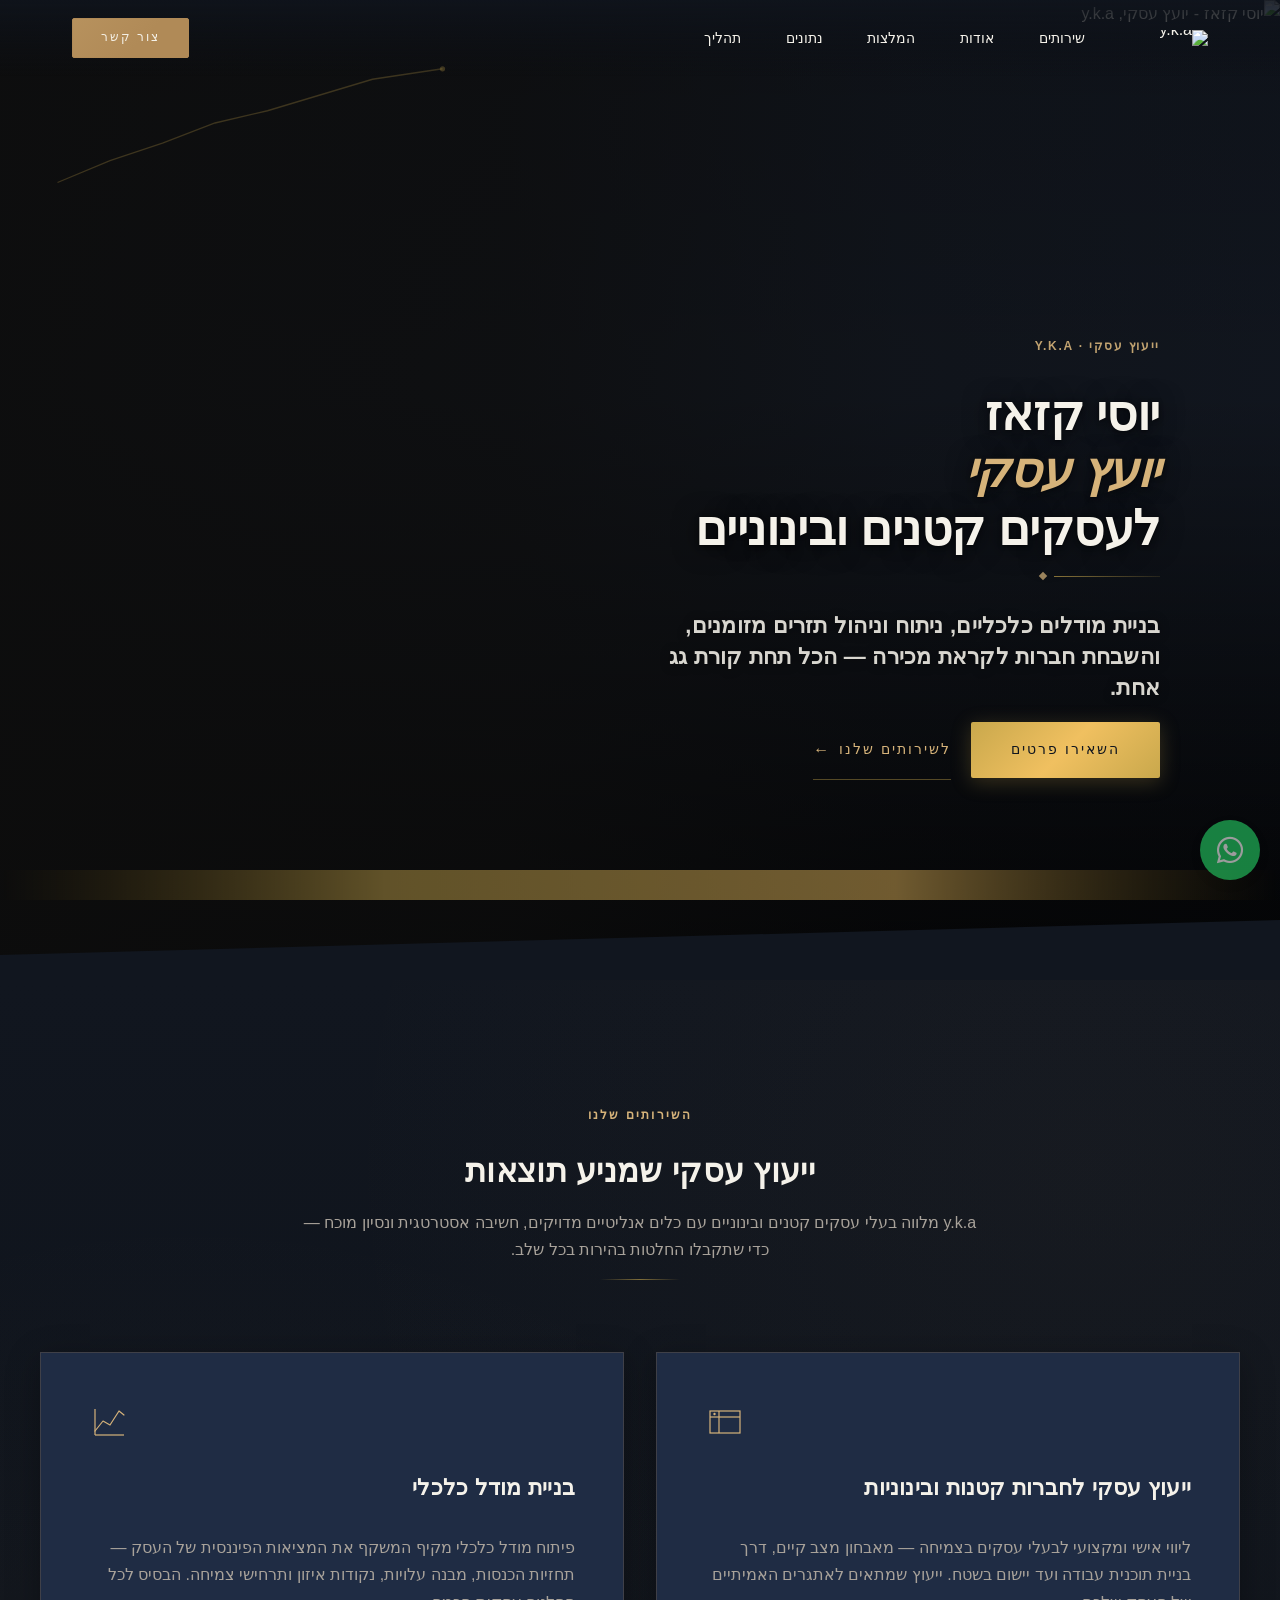
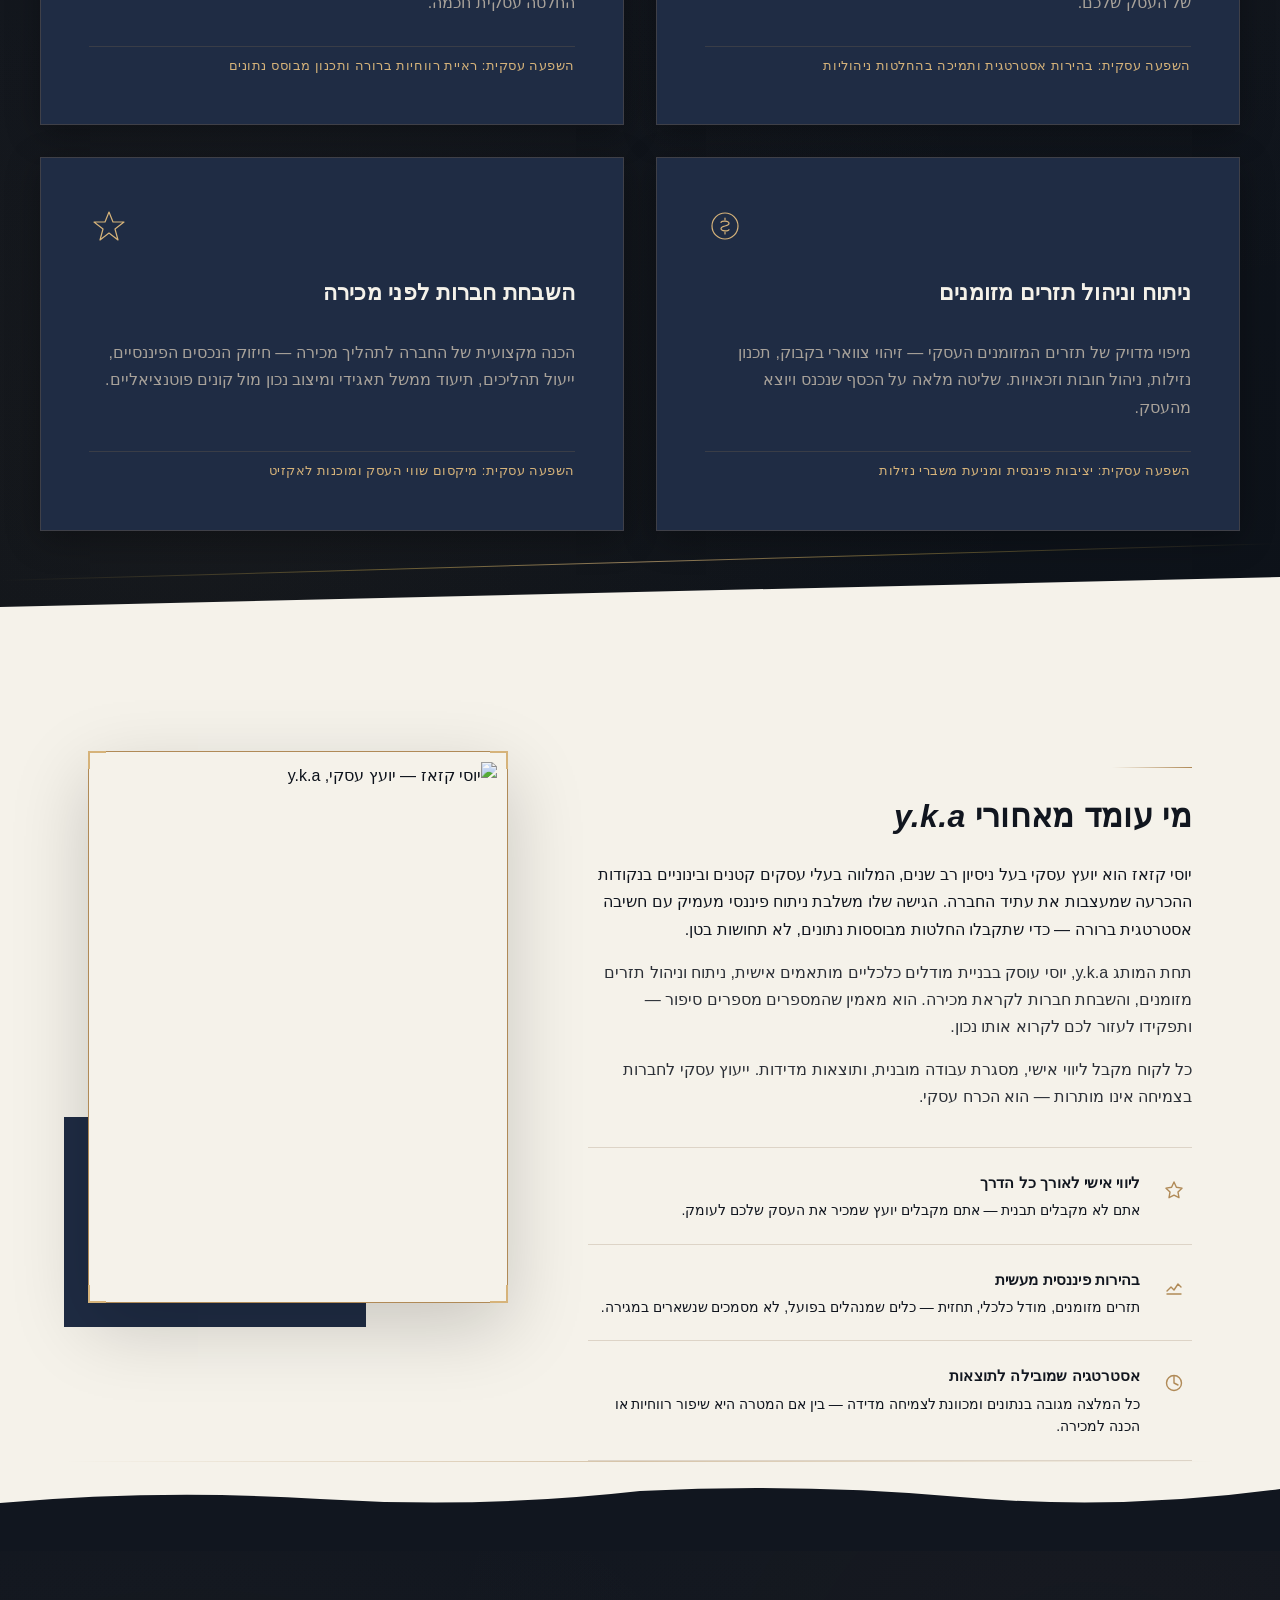
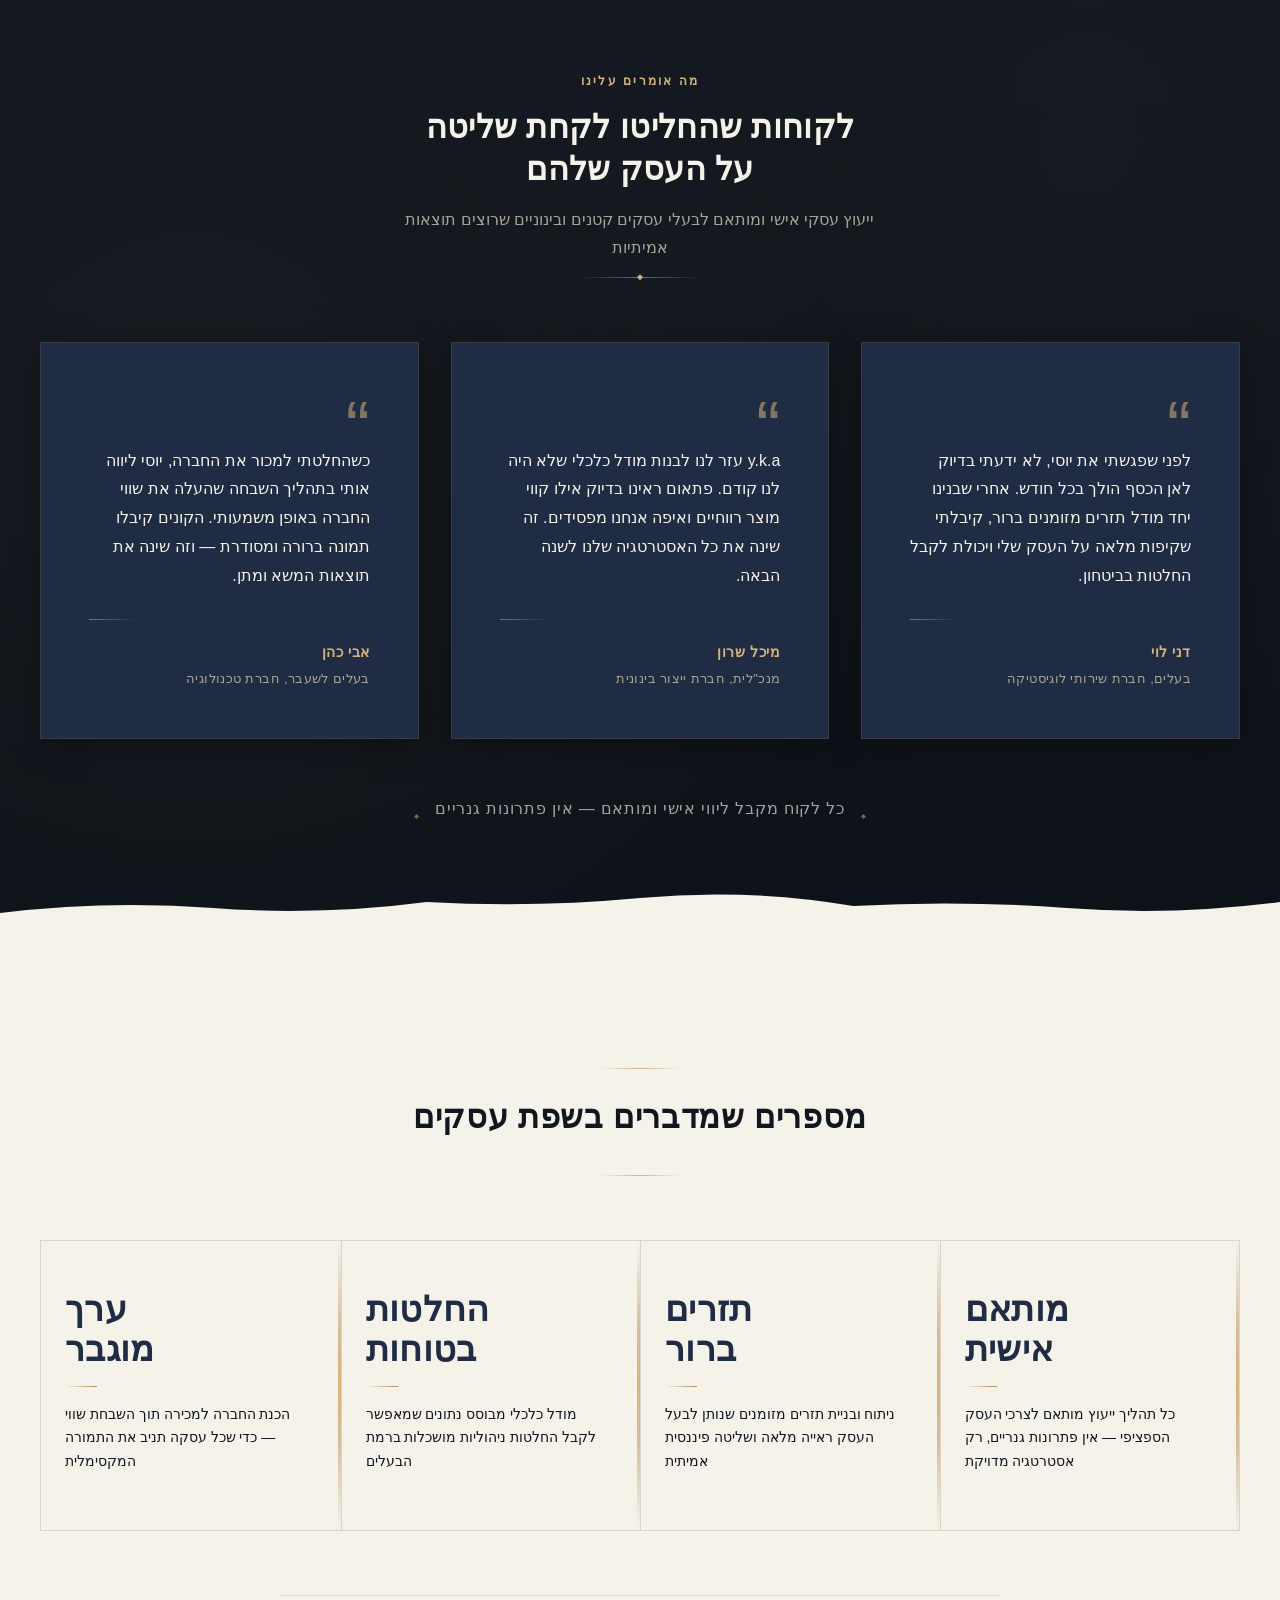
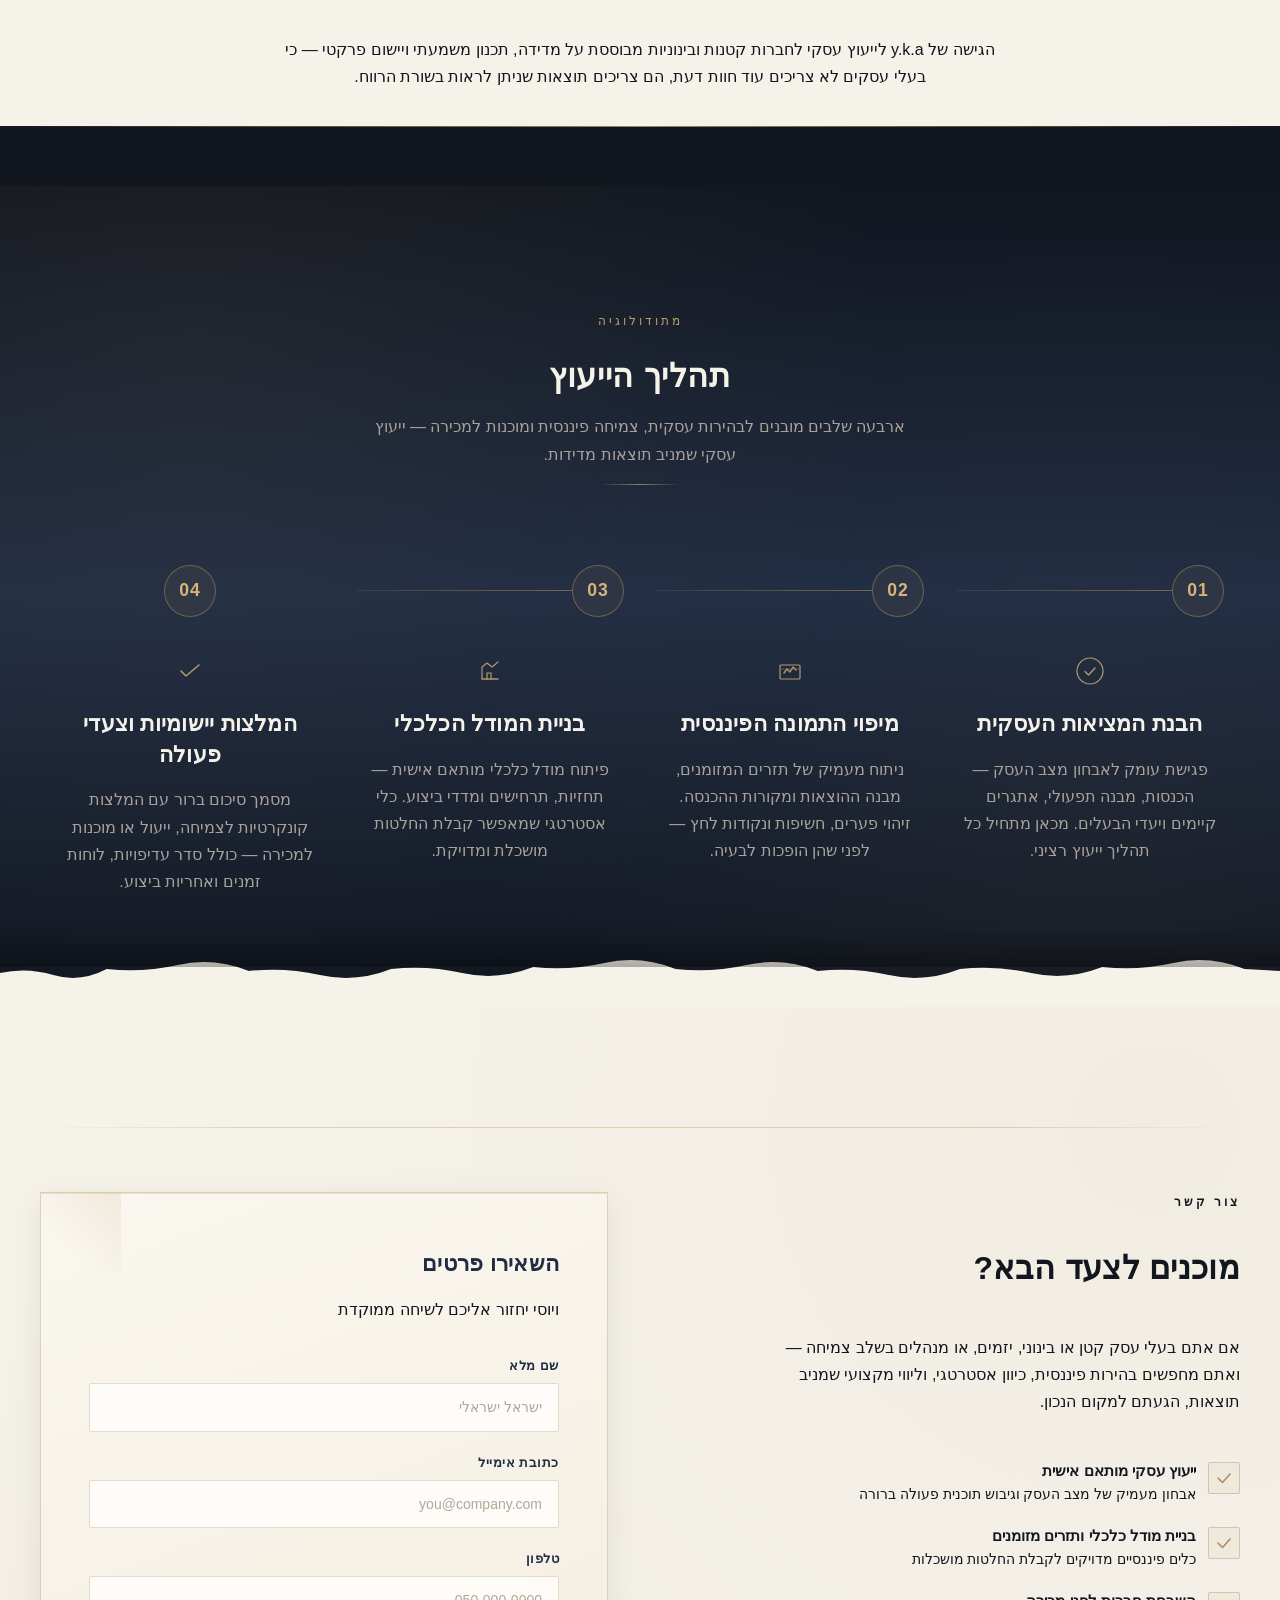
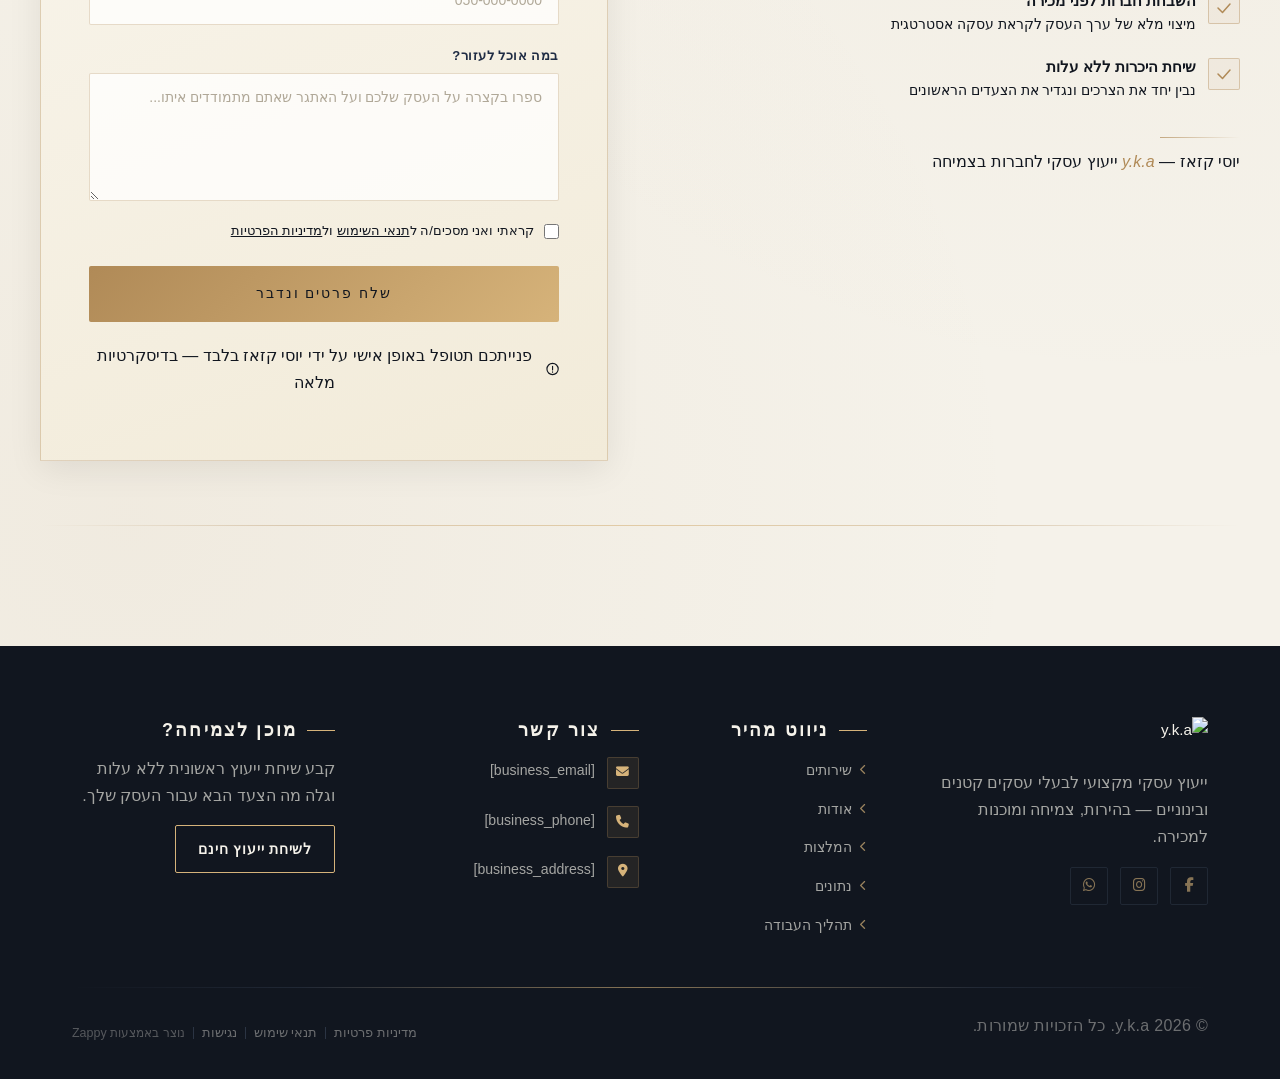
==== public/index.html @ fb137218 "Background sync: Progressive GitHub Sync" ====
<!doctype html><html dir="rtl" lang="he"><head><meta charset="UTF-8"><meta content="width=device-width,initial-scale=1" name="viewport"><meta content="index, follow" name="robots"><title>y.k.a — y.k.a</title><meta content="Yossi Kazaz is an experienced business consultant operating under the brand y.k.a, specializing in serving small and medium-sized businesses. His core expertise" name="description"><meta content="y.k.a, ייעוץ עסקי, ייעוץ עסקי לעסקים קטנים ובינוניים, יועץ עסקי לחברות בצמיחה" name="keywords"><link href="/assets/favicon.ico" rel="icon" type="image/x-icon"><link href="/assets/favicon-16x16.png" rel="icon" type="image/png" sizes="16x16"><link href="/assets/favicon-32x32.png" rel="icon" type="image/png" sizes="32x32"><link href="/assets/favicon-48x48.png" rel="icon" type="image/png" sizes="48x48"><link href="/assets/favicon-192x192.png" rel="icon" type="image/png" sizes="192x192"><link href="/assets/favicon-512x512.png" rel="icon" type="image/png" sizes="512x512"><link href="/assets/apple-touch-icon.png" rel="apple-touch-icon"><script>!function(){"use strict";var t="34b3c376-20d6-4aac-999a-56f126b0f53a",e="https://api.zappy5.com/api/analytics/track",a=18e5,n=2592e6,o=!0,i=!0,r=!0;var s=function(){var e="zappy_visitor_"+t,a=null;try{if(a=localStorage.getItem(e)){var o=JSON.parse(a),i=Date.now();if(i-o.created<n)return o.lastSeen=i,localStorage.setItem(e,JSON.stringify(o)),o.id}}catch(t){console.warn("Zappy Analytics: LocalStorage not available")}var r="zv_"+Date.now()+"_"+Math.random().toString(36).substr(2,9);try{localStorage.setItem(e,JSON.stringify({id:r,created:Date.now(),lastSeen:Date.now()}))}catch(t){}return r}(),c=function(){var e="zappy_session_"+t,n=null;try{if(n=sessionStorage.getItem(e)){var o=JSON.parse(n),i=Date.now();if(i-o.timestamp<a)return o.timestamp=i,sessionStorage.setItem(e,JSON.stringify(o)),o.id}}catch(t){console.warn("Zappy Analytics: SessionStorage not available")}var r="zs_"+Date.now()+"_"+Math.random().toString(36).substr(2,9);try{sessionStorage.setItem(e,JSON.stringify({id:r,timestamp:Date.now()}))}catch(t){}return r}();function l(a,n){n=n||{};var o={website_id:t,event_type:a,page_path:window.location.pathname,referrer:document.referrer||"direct",visitor_id:s,session_id:c,metadata:n};if(navigator.sendBeacon){var i=new Blob([JSON.stringify(o)],{type:"application/json"});navigator.sendBeacon(e,i)}else fetch(e,{method:"POST",headers:{"Content-Type":"application/json"},body:JSON.stringify(o),keepalive:!0}).catch(function(t){console.warn("Zappy Analytics: Failed to track event",t)})}o&&l("pageview",{title:document.title,url:window.location.href}),i&&document.addEventListener("click",function(t){var e=t.target;if("BUTTON"===e.tagName||e.closest("button")){var a="BUTTON"===e.tagName?e:e.closest("button");l("click",{element:"button",text:a.textContent.trim().substring(0,100),id:a.id||null,class:a.className||null})}else if("A"===e.tagName||e.closest("a")){var n="A"===e.tagName?e:e.closest("a");l("navigation",{element:"link",text:n.textContent.trim().substring(0,100),href:n.href,external:n.hostname!==window.location.hostname})}},!0),r&&document.addEventListener("submit",function(t){var e=t.target;l("form_submit",{form_id:e.id||null,form_name:e.name||null,form_action:e.action||null,form_method:e.method||"GET"})},!0);var d=Date.now();window.addEventListener("beforeunload",function(){l("page_unload",{time_on_page:Math.floor((Date.now()-d)/1e3),page_path:window.location.pathname})}),window.zappyAnalytics={track:l,getVisitorId:function(){return s},getSessionId:function(){return c}}}()</script><meta content="y.k.a — y.k.a" property="og:title"><meta content="Yossi Kazaz is an experienced business consultant operating under the brand y.k.a, specializing in serving small and medium-sized businesses. His core expertise" property="og:description"><meta content="summary_large_image" name="twitter:card"><meta content="y.k.a — y.k.a" name="twitter:title"><meta content="Yossi Kazaz is an experienced business consultant operating under the brand y.k.a, specializing in serving small and medium-sized businesses. His core expertise" name="twitter:description"><meta content="website" property="og:type"><meta content="he_IL" property="og:locale"><link href="https://cdnjs.cloudflare.com/ajax/libs/font-awesome/6.4.0/css/all.min.css" rel="stylesheet"><link href="/assets/favicon.ico" rel="icon" type="image/x-icon"><link href="/assets/favicon-16x16.png" rel="icon" type="image/png" sizes="16x16"><link href="/assets/favicon-32x32.png" rel="icon" type="image/png" sizes="32x32"><link href="/assets/favicon-48x48.png" rel="icon" type="image/png" sizes="48x48"><link href="/assets/favicon-192x192.png" rel="icon" type="image/png" sizes="192x192"><link href="/assets/favicon-512x512.png" rel="icon" type="image/png" sizes="512x512"><link href="/assets/apple-touch-icon.png" rel="apple-touch-icon"><link href="https://cdn.jsdelivr.net/npm/vanilla-cookieconsent@3/dist/cookieconsent.css" rel="stylesheet"><script src="https://cdn.jsdelivr.net/npm/vanilla-cookieconsent@3/dist/cookieconsent.umd.js"></script><script src="https://cdn.jsdelivr.net/gh/mickidum/acc_toolbar/acctoolbar/acctoolbar.min.js"></script><link href="/styles.css" rel="stylesheet"><style id="zappy-dropdown-submenu-styles">#navMenu li:has(.sub-menu),.nav-menu li:has(.sub-menu),.navbar li:has(.sub-menu),nav li:has(.sub-menu){position:relative}#navMenu .sub-menu,.nav-menu .sub-menu,.navbar .sub-menu,nav .sub-menu{display:block!important;position:absolute!important;top:100%;left:0;min-width:220px;background:#fff;border-radius:8px;box-shadow:0 8px 25px rgba(0,0,0,.15);padding:8px 0;opacity:0;visibility:hidden;transform:translateY(10px);transition:all .3s ease;z-index:1000;list-style:none;pointer-events:none}#navMenu li:hover>.sub-menu,.nav-menu li:hover>.sub-menu,.navbar li:hover>.sub-menu,nav li:hover>.sub-menu{opacity:1!important;visibility:visible!important;transform:translateY(0)!important;pointer-events:auto!important}.sub-menu li{list-style:none;margin:0;padding:0}.sub-menu a{display:block!important;padding:10px 16px!important;color:var(--text-dark,#333)!important;font-weight:500;text-decoration:none;white-space:nowrap;transition:background-color .2s}.sub-menu .zappy-nav-child>a{padding-left:28px!important;font-size:.9em!important;opacity:.85!important}[dir=rtl] .sub-menu .zappy-nav-child>a,html[lang=ar] .sub-menu .zappy-nav-child>a,html[lang=he] .sub-menu .zappy-nav-child>a{padding-left:10px!important;padding-right:28px!important}.sub-menu .zappy-nav-parent>a{font-weight:600!important}.sub-menu a:hover{background-color:#f5f5f5}[dir=rtl] .nav-menu .sub-menu,[dir=rtl] .navbar .sub-menu,[dir=rtl] nav .sub-menu,html[lang=ar] .nav-menu .sub-menu,html[lang=ar] .navbar .sub-menu,html[lang=ar] nav .sub-menu,html[lang=he] .nav-menu .sub-menu,html[lang=he] .navbar .sub-menu,html[lang=he] nav .sub-menu{left:auto!important;right:0!important}.sub-menu:empty,.sub-menu:not(:has(li)):not(:has(> a)),.sub-menu:not(:has(li:not(.zappy-hidden-menu-item))):not(:has(> a)){display:none!important;opacity:0!important;visibility:hidden!important;pointer-events:none!important}li:has(.menu-group-title):hover>.sub-menu{opacity:1!important;visibility:visible!important;transform:translateY(0)!important;pointer-events:auto!important}#navMenu>li>.menu-group-title,.nav-menu>li>.menu-group-title{display:inline-block;padding:.5rem 1rem;cursor:default;user-select:none}@media (max-width:768px){#navMenu .sub-menu,.nav-menu .sub-menu,.navbar .sub-menu,nav .sub-menu{position:static!important;transform:none!important;box-shadow:none!important;background:0 0!important;max-height:0;overflow:hidden;opacity:0;visibility:hidden;transition:max-height .3s ease,opacity .3s ease;padding:0!important;border-radius:0!important}#navMenu .sub-menu.mobile-expanded,.nav-menu .sub-menu.mobile-expanded,.navbar .sub-menu.mobile-expanded{max-height:none!important;overflow-y:visible!important;opacity:1!important;visibility:visible!important;padding:8px 0 8px 16px!important}[dir=rtl] .sub-menu.mobile-expanded,html[lang=he] .sub-menu.mobile-expanded{padding:8px 16px 8px 0!important}#navMenu li:hover>.sub-menu,.nav-menu li:hover>.sub-menu,.navbar li:hover>.sub-menu,nav li:hover>.sub-menu{opacity:0;visibility:hidden;pointer-events:none}#navMenu li>.sub-menu.mobile-expanded,.nav-menu li>.sub-menu.mobile-expanded,.navbar li>.sub-menu.mobile-expanded,nav li>.sub-menu.mobile-expanded{opacity:1!important;visibility:visible!important;pointer-events:auto!important}#navMenu li:has(.sub-menu),.nav-menu li:has(.sub-menu),.navbar li:has(.sub-menu),nav li:has(.sub-menu){display:flex!important;flex-wrap:wrap!important;align-items:center!important;position:relative!important;min-height:44px!important}#navMenu li:has(.sub-menu)>a,.nav-menu li:has(.sub-menu)>a,.navbar li:has(.sub-menu)>a,nav li:has(.sub-menu)>a{flex:1!important;min-width:0!important}#navMenu li:has(.sub-menu)>.menu-group-title,.nav-menu li:has(.sub-menu)>.menu-group-title,.navbar li:has(.sub-menu)>.menu-group-title,nav li:has(.sub-menu)>.menu-group-title{flex:1!important;min-width:0!important;padding:0!important;line-height:inherit!important}#navMenu li:has(.sub-menu)>.sub-menu,.nav-menu li:has(.sub-menu)>.sub-menu,.navbar li:has(.sub-menu)>.sub-menu,nav li:has(.sub-menu)>.sub-menu{flex-basis:100%!important;width:100%!important}#navMenu li:has(.sub-menu)>a [class*=arrow],#navMenu li:has(.sub-menu)>a [class*=chevron],.nav-menu li:has(.sub-menu)>a .fa-angle-down,.nav-menu li:has(.sub-menu)>a .fa-chevron-down,.nav-menu li:has(.sub-menu)>a [class*=arrow],.nav-menu li:has(.sub-menu)>a [class*=chevron],nav li:has(.sub-menu)>a [class*=arrow],nav li:has(.sub-menu)>a [class*=chevron]{display:none!important;visibility:hidden!important}.mobile-submenu-toggle{display:flex!important;align-items:center!important;justify-content:center!important;width:44px!important;height:auto!important;background:0 0!important;border:none!important;cursor:pointer!important;color:var(--text-dark)!important;position:static!important;flex-shrink:0!important;align-self:stretch!important;z-index:2!important;padding:0!important;margin:0!important}.mobile-submenu-toggle::after{content:''!important;width:0!important;height:0!important;border-left:6px solid transparent!important;border-right:6px solid transparent!important;border-top:7px solid currentColor!important;transition:transform .3s ease!important}.mobile-submenu-toggle.expanded::after{transform:rotate(180deg)!important}.sub-menu a{padding:10px 0!important;display:block!important;color:var(--text-dark)!important;white-space:normal!important}.sub-menu .zappy-nav-child>a{padding-left:28px!important;font-size:.9em!important;opacity:.85!important}[dir=rtl] .sub-menu .zappy-nav-child>a,html[lang=ar] .sub-menu .zappy-nav-child>a,html[lang=he] .sub-menu .zappy-nav-child>a{padding-left:0!important;padding-right:28px!important}.sub-menu .zappy-nav-parent>a{font-weight:600!important}#navMenu.active,.nav-menu.active{max-width:100vw!important;overflow-x:hidden!important;box-sizing:border-box!important}.navbar .sub-menu li a,.zappy-products-dropdown .sub-menu a,nav.navbar .sub-menu li a{color:var(--text-dark)!important}}@media (min-width:769px){.mobile-submenu-toggle{display:none!important}}</style><style id="zappy-widget-visibility">html[dir=rtl] .whatsapp-float{right:20px!important;left:auto!important}html:not([dir]) .whatsapp-float,html[dir=ltr] .whatsapp-float{left:20px!important;right:auto!important}html[dir=rtl] #mic-access-tool-general-button,html[dir=rtl] #mic-init-access-tool #mic-access-tool-general-button,html[dir=rtl] #mic-init-access-tool .mic-access-tool-general-button,html[dir=rtl] ._access-icon,html[dir=rtl] .mic-access-tool-general-button{left:20px!important;right:auto!important}html:not([dir]) #mic-access-tool-general-button,html:not([dir]) #mic-init-access-tool #mic-access-tool-general-button,html:not([dir]) #mic-init-access-tool .mic-access-tool-general-button,html:not([dir]) ._access-icon,html:not([dir]) .mic-access-tool-general-button,html[dir=ltr] #mic-access-tool-general-button,html[dir=ltr] #mic-init-access-tool #mic-access-tool-general-button,html[dir=ltr] #mic-init-access-tool .mic-access-tool-general-button,html[dir=ltr] ._access-icon,html[dir=ltr] .mic-access-tool-general-button{right:20px!important;left:auto!important}@media (max-width:768px){.whatsapp-float{display:flex!important}}@media (min-width:769px){.whatsapp-float{display:flex!important}}@media (max-width:768px){#mic-access-tool-general-button,#mic-init-access-tool #mic-access-tool-general-button,#mic-init-access-tool .mic-access-tool-general-button,._access-icon,.mic-access-tool-general-button{display:flex!important;visibility:visible!important;opacity:1!important;pointer-events:auto!important}#mic-access-tool-box,#mic-init-access-tool #mic-access-tool-box,._access-menu,.mic-access-tool-box,div[id*=mic-access-tool-box]{visibility:hidden;opacity:0;pointer-events:auto!important}}@media (min-width:769px){#mic-access-tool-general-button,#mic-init-access-tool #mic-access-tool-general-button,#mic-init-access-tool .mic-access-tool-general-button,._access-icon,.mic-access-tool-general-button{display:flex!important;visibility:visible!important;opacity:1!important;pointer-events:auto!important}#mic-access-tool-box,#mic-init-access-tool #mic-access-tool-box,._access-menu,.mic-access-tool-box,div[id*=mic-access-tool-box]{visibility:hidden;opacity:0;pointer-events:auto!important}}</style></head><body><nav class="navbar" dir="rtl"><button class="mobile-toggle" aria-label="Menu" id="mobileToggle"><svg viewBox="0 0 24 24" fill="none" height="24" width="24" class="hamburger-icon"><path d="M3 12h18M3 6h18M3 18h18" stroke="currentColor" stroke-width="2" stroke-linecap="round"></path></svg> <svg viewBox="0 0 24 24" fill="none" height="24" width="24" class="close-icon" style="display:none"><path d="M18 6L6 18M6 6l12 12" stroke="currentColor" stroke-width="2" stroke-linecap="round"></path></svg></button> <button class="phone-header-btn" aria-label="Call" data-phone=""><svg viewBox="0 0 24 24" fill="currentColor" height="20" width="20"><path d="M22 16.92v3a2 2 0 0 1-2.18 2 19.79 19.79 0 0 1-8.63-3.07 19.5 19.5 0 0 1-6-6 19.79 19.79 0 0 1-3.07-8.67A2 2 0 0 1 4.11 2h3a2 2 0 0 1 2 1.72 12.84 12.84 0 0 0 .7 2.81 2 2 0 0 1-.45 2.11L8.09 9.91a16 16 0 0 0 6 6l1.27-1.27a2 2 0 0 1 2.11-.45 12.84 12.84 0 0 0 2.81.7A2 2 0 0 1 22 16.92z"></path></svg></button><div class="nav-container"><div class="nav-right-group"><div class="nav-brand"><a href="/" class="logo-link"><img alt="y.k.a" src="/assets/y-k-a-logo.webp" class="logo"></a></div><ul class="nav-menu" id="navMenu"><li><a href="#services">שירותים</a></li><li><a href="#about">אודות</a></li><li><a href="#testimonials">המלצות</a></li><li><a href="#stats">נתונים</a></li><li><a href="#process">תהליך</a></li></ul></div><div class="nav-cta-container"><a href="#contact" class="nav-cta-btn">צור קשר</a></div></div></nav><script>window.addEventListener("load",function(){const e=document.querySelector(".navbar, nav, header");if(!e)return void console.log("[Navbar] Navbar element not found");let t=document.getElementById("mobileToggle")||document.querySelector(".mobile-toggle")||document.querySelector(".hamburger")||document.querySelector(".hamburger-menu")||document.querySelector(".menu-toggle")||document.querySelector(".burger-menu")||document.querySelector('[aria-label="Menu"]')||document.querySelector('[aria-label="תפריט"]');const o=document.querySelector(".phone-header-btn"),n=window.getComputedStyle(e);let r=n.backgroundColor;if(console.log("[Navbar] Initial navbar background:",r),"transparent"===r||"rgba(0, 0, 0, 0)"===r||r.startsWith("rgba")&&r.includes(", 0)")){const e=n.backgroundImage;if(e&&"none"!==e)console.log("[Navbar] Navbar has background image/gradient, using dark text"),r="rgb(240, 240, 240)";else{const e=window.getComputedStyle(document.body).backgroundColor;console.log("[Navbar] Navbar transparent, using body background:",e),r=e}}const i=r.match(/\d+/g);if(i&&i.length>=3){const e=(.299*parseInt(i[0])+.587*parseInt(i[1])+.114*parseInt(i[2]))/255;console.log("[Navbar] Mobile button colors preserved from Claude CSS (luminance:",e.toFixed(2)+")");const n=document.createElement("style");n.id="zappy-mobile-nav-fix";document.documentElement.lang;document.documentElement.dir,n.textContent='\n        /* Hide mobile buttons on desktop, show only on mobile */\n        @media (min-width: 769px) {\n          .mobile-toggle,\n          .phone-header-btn {\n            display: none !important;\n          }\n        }\n        \n        /* Show and position mobile buttons correctly on mobile */\n        @media (max-width: 768px) {\n          .mobile-toggle,\n          .phone-header-btn {\n            position: absolute !important;\n            top: 50% !important;\n            transform: translateY(-50%) !important;\n            z-index: 1001 !important;\n            display: flex !important;\n            align-items: center !important;\n            justify-content: center !important;\n            width: 36px !important;\n            height: 36px !important;\n            border-radius: 50% !important;\n            border: none !important;\n            cursor: pointer !important;\n            padding: 6px !important;\n            background: none !important;\n            color: var(--nav-text, var(--text-dark)) !important;\n          }\n          \n          /* LTR positioning (default): hamburger LEFT, phone RIGHT */\n          html:not([dir="rtl"]):not([lang="he"]):not([lang="ar"]) .mobile-toggle,\n          html[dir="ltr"] .mobile-toggle {\n            left: 12px !important;\n            right: auto !important;\n          }\n          html:not([dir="rtl"]):not([lang="he"]):not([lang="ar"]) .phone-header-btn,\n          html[dir="ltr"] .phone-header-btn {\n            right: 12px !important;\n            left: auto !important;\n          }\n          \n          /* RTL positioning: hamburger RIGHT, phone LEFT */\n          html[dir="rtl"] .mobile-toggle,\n          html[lang="he"] .mobile-toggle,\n          html[lang="ar"] .mobile-toggle {\n            right: 12px !important;\n            left: auto !important;\n          }\n          html[dir="rtl"] .phone-header-btn,\n          html[lang="he"] .phone-header-btn,\n          html[lang="ar"] .phone-header-btn {\n            left: 12px !important;\n            right: auto !important;\n          }\n          \n          /* CRITICAL: Ensure nav-container has min-height on mobile */\n          /* All children are positioned absolutely/fixed on mobile, so height:auto collapses to 0 */\n          .nav-container {\n            min-height: 70px !important;\n            position: relative !important;\n          }\n          \n          /* Ensure SVG icons are properly sized and inherit color */\n          .mobile-toggle svg,\n          .phone-header-btn svg {\n            width: 24px !important;\n            height: 24px !important;\n            /* Don\'t force display - let JavaScript control hamburger/close toggle */\n          }\n          \n          /* Reset nav-cta-container on mobile - remove desktop box-shadow/padding */\n          /* that creates a visible ghost box when CTA button is hidden */\n          .nav-cta-container {\n            box-shadow: none !important;\n            padding: 0 !important;\n          }\n          \n          /* Hide nav-cta-container entirely on mobile when there\'s no lang-switcher */\n          /* (only the CTA button is inside, and it\'s hidden on mobile) */\n          .nav-cta-container:not(:has(.lang-switcher)) {\n            display: none !important;\n          }\n          \n          /* CRITICAL: Prevent hero image fade gradient from bleeding over headline text */\n          /* The .image-fade-gradient has bottom: -30px (extends below parent) */\n          /* On mobile stacked layout, this overlaps the h1 text below the image */\n          .hero-image-column {\n            overflow: hidden !important;\n          }\n          .image-fade-gradient {\n            bottom: 0 !important;\n          }\n          \n          /* Hide desktop language switcher on mobile - hamburger menu handles it */\n          /* High specificity to override stored CSS */\n          .lang-switcher,\n          .nav-cta-container .lang-switcher,\n          .nav-container .lang-switcher,\n          .navbar .lang-switcher,\n          .navbar .nav-cta-container .lang-switcher {\n            display: none !important;\n          }\n        }\n      ';const r=document.getElementById("zappy-mobile-nav-fix");r&&r.remove(),document.head.appendChild(n),console.log("[Navbar] Critical CSS injected for mobile nav positioning");const a=window.innerWidth<=768;if(t){const e=t.querySelector(".hamburger-icon"),o=t.querySelector(".close-icon");e&&(e.style.setProperty("width","24px","important"),e.style.setProperty("height","24px","important"),e.style.setProperty("display","block","important")),o&&(o.style.setProperty("width","24px","important"),o.style.setProperty("height","24px","important"),o.style.setProperty("display","none","important")),a?(t.style.setProperty("position","absolute","important"),t.style.setProperty("top","50%","important"),t.style.setProperty("transform","translateY(-50%)","important"),t.style.setProperty("z-index","1001","important"),t.style.removeProperty("left"),t.style.removeProperty("right"),console.log("[Navbar] Mobile toggle positioning applied (mobile viewport)")):(t.style.removeProperty("position"),t.style.removeProperty("top"),t.style.removeProperty("transform"),t.style.removeProperty("z-index"),t.style.removeProperty("left"),t.style.removeProperty("right"),console.log("[Navbar] Desktop viewport - cleared mobile toggle inline positioning"))}if(o){const e=o.querySelector("svg");e&&(e.style.width="24px",e.style.height="24px",e.setAttribute("width","24"),e.setAttribute("height","24")),a?(o.style.setProperty("position","absolute","important"),o.style.setProperty("top","50%","important"),o.style.setProperty("transform","translateY(-50%)","important"),o.style.setProperty("z-index","1001","important"),o.style.removeProperty("left"),o.style.removeProperty("right"),console.log("[Navbar] Phone button positioning applied (mobile viewport)")):(o.style.removeProperty("position"),o.style.removeProperty("top"),o.style.removeProperty("transform"),o.style.removeProperty("z-index"),o.style.removeProperty("left"),o.style.removeProperty("right"),console.log("[Navbar] Desktop viewport - cleared phone button inline positioning"))}}else console.log("[Navbar] Could not parse background color:",r);t=document.getElementById("mobileToggle")||document.querySelector(".mobile-toggle")||document.querySelector(".hamburger")||document.querySelector(".hamburger-menu")||document.querySelector(".menu-toggle")||document.querySelector(".burger-menu")||document.querySelector('[aria-label="Menu"]')||document.querySelector('[aria-label="תפריט"]');const a=document.getElementById("navMenu")||document.querySelector(".nav-menu")||document.querySelector(".nav-links")||document.querySelector("nav ul:not(.submenu)");if(!t||!a)return void console.log("[Navbar] Mobile toggle or menu not found:",{toggle:!!t,menu:!!a});a.id||(a.id="navMenu"),console.log("[Navbar] Initializing mobile menu...");const l=t.cloneNode(!0);t.parentNode.replaceChild(l,t),l.addEventListener("click",function(e){e.preventDefault(),e.stopPropagation();const t=this.querySelector(".hamburger-icon"),o=this.querySelector(".close-icon");a.classList.contains("active")?(a.classList.remove("active"),t&&t.style.setProperty("display","block","important"),o&&o.style.setProperty("display","none","important"),document.body.style.overflow="",console.log("[Navbar] Menu closed")):(a.classList.add("active"),t&&t.style.setProperty("display","none","important"),o&&o.style.setProperty("display","block","important"),document.body.style.overflow="hidden",console.log("[Navbar] Menu opened"))}),a.querySelectorAll("a").forEach(function(e){e.addEventListener("click",function(){if("#"===this.getAttribute("href"))return;const e=l.querySelector(".hamburger-icon"),t=l.querySelector(".close-icon");a.classList.remove("active"),e&&e.style.setProperty("display","block","important"),t&&t.style.setProperty("display","none","important"),document.body.style.overflow="",console.log("[Navbar] Menu closed (link clicked)")})});var s=a.querySelectorAll(".dropdown-toggle");s.forEach(function(e){e.addEventListener("click",function(e){e.preventDefault(),e.stopPropagation();var t=this.closest(".nav-dropdown");t&&(t.parentNode.querySelectorAll(".nav-dropdown.open").forEach(function(e){e!==t&&e.classList.remove("open")}),t.classList.toggle("open"),console.log("[Navbar] Dropdown toggled:",t.classList.contains("open")?"open":"closed"))})}),document.addEventListener("click",function(e){e.target.closest(".nav-dropdown")||document.querySelectorAll(".nav-dropdown.open").forEach(function(e){e.classList.remove("open")})}),console.log("[Navbar] Dropdown handlers initialized for "+s.length+" dropdowns"),o&&o.addEventListener("click",function(){const e=document.querySelectorAll('a[href^="tel:"]'),t=e.length>0?e[0].getAttribute("href").replace("tel:",""):"[business_phone]";window.location.href="tel:"+t,console.log("[Navbar] Phone button clicked")}),console.log("[Navbar] Mobile menu initialized successfully")})</script><main><section class="index-hero-section" data-layout-spec="בית-hero" dir="rtl" data-hero-type="fullscreen-scrim"><div class="index-hero-bg"><img alt="יוסי קזאז - יועץ עסקי, y.k.a" src="/assets/site-index-hero-image-1.webp" data-context="Professional studio portrait of Yossi Kazaz, an Israeli business consultant in his 40s-50s, wearing a dark navy or charcoal suit, confident and authoritative expression, low-key cinematic lighting against a near-black backdrop, positioned slightly toward the left side of frame leaving right side for text overlay, editorial financial advisory mood, sharp details, dramatic shadows, quiet luxury atmosphere" data-placeholder="index-hero-image-1" height="800" width="1200" data-hero-bg="true"></div><div class="index-hero-scrim" aria-hidden="true"></div><svg viewBox="0 0 480 160" xmlns="http://www.w3.org/2000/svg" fill="none" aria-hidden="true" data-no-icon-edit="true" class="index-hero-deco-chart" preserveAspectRatio="none"><polyline points="20,140 80,115 140,95 200,72 260,58 320,40 380,22 460,10" stroke="#C9A84C" stroke-width="1.5" fill="none" opacity="0.25"></polyline><circle cx="460" cy="10" r="3" fill="#C9A84C" opacity="0.3"></circle></svg><div class="index-hero-container"><div class="index-hero-content"><span class="index-hero-eyebrow">ייעוץ עסקי · y.k.a</span><h1 class="index-hero-h1">יוסי קזאז<br><span class="index-hero-h1-accent">יועץ עסקי</span><br>לעסקים קטנים ובינוניים</h1><div class="index-hero-rule" aria-hidden="true"><div class="index-hero-rule-line"></div><div class="index-hero-rule-diamond"></div></div><h3 class="index-hero-subtitle">בניית מודלים כלכליים, ניתוח וניהול תזרים מזומנים,<br class="index-hero-br">והשבחת חברות לקראת מכירה — הכל תחת קורת גג אחת.</h3><div class="index-hero-ctas"><a href="#contact" class="index-hero-btn-primary">השאירו פרטים</a> <a href="#services" class="index-hero-btn-secondary">לשירותים שלנו <span class="index-hero-arrow">←</span></a></div></div></div><div class="index-hero-divider-wrapper" aria-hidden="true"><svg viewBox="0 0 1200 80" xmlns="http://www.w3.org/2000/svg" aria-hidden="true" data-no-icon-edit="true" preserveAspectRatio="none"><path d="M0,80 L0,55 L1200,20 L1200,80 Z" fill="#11161F"></path></svg> <svg viewBox="0 0 1200 4" xmlns="http://www.w3.org/2000/svg" aria-hidden="true" data-no-icon-edit="true" preserveAspectRatio="none" class="index-hero-gold-edge"><line stroke="url(#goldLine)" stroke-width="1.5" x1="0" x2="1200" y1="2" y2="2" opacity="0.45"></line><defs><linearGradient id="goldLine" x1="0" x2="1200" y1="0" y2="0" gradientUnits="userSpaceOnUse"><stop offset="0%" stop-color="#8B6914" stop-opacity="0"></stop><stop offset="30%" stop-color="#C9A84C" stop-opacity="1"></stop><stop offset="70%" stop-color="#F0C060" stop-opacity="1"></stop><stop offset="100%" stop-color="#8B6914" stop-opacity="0"></stop></linearGradient></defs></svg></div></section><section class="index-services-section" data-layout-spec="בית-services" dir="rtl" id="services"><div class="index-services-container"><div class="index-services-intro"><span class="index-services-eyebrow">השירותים שלנו</span><h2 class="index-services-heading">ייעוץ עסקי שמניע תוצאות</h2><p class="index-services-subtext">y.k.a מלווה בעלי עסקים קטנים ובינוניים עם כלים אנליטיים מדויקים, חשיבה אסטרטגית ונסיון מוכח — כדי שתקבלו החלטות בהירות בכל שלב.</p><div class="index-services-rule" aria-hidden="true"></div></div><div class="index-services-grid"><article class="index-services-card"><div class="index-services-card-icon" aria-hidden="true"><svg viewBox="0 0 40 40" xmlns="http://www.w3.org/2000/svg" fill="none" height="40" width="40" data-element-type="icon" data-icon-type="svg"><rect height="22" width="30" x="5" y="10" rx="0" stroke="currentColor" stroke-width="1.2"></rect><line stroke="currentColor" stroke-width="1.2" x1="5" x2="35" y1="16" y2="16"></line><line stroke="currentColor" stroke-width="1.2" x1="14" x2="14" y1="10" y2="32"></line><circle cx="9.5" cy="13" r="1.2" fill="currentColor"></circle></svg></div><div class="index-services-card-content"><h3 class="index-services-card-title">ייעוץ עסקי לחברות קטנות ובינוניות</h3><p class="index-services-card-desc">ליווי אישי ומקצועי לבעלי עסקים בצמיחה — מאבחון מצב קיים, דרך בניית תוכנית עבודה ועד יישום בשטח. ייעוץ שמתאים לאתגרים האמיתיים של העסק שלכם.</p><span class="index-services-card-impact">השפעה עסקית: בהירות אסטרטגית ותמיכה בהחלטות ניהוליות</span></div></article><article class="index-services-card"><div class="index-services-card-icon" aria-hidden="true"><svg viewBox="0 0 40 40" xmlns="http://www.w3.org/2000/svg" fill="none" height="40" width="40" data-element-type="icon" data-icon-type="svg"><polyline points="6,30 14,20 21,24 30,10 35,14" stroke="currentColor" stroke-width="1.2" stroke-linecap="round" stroke-linejoin="round"></polyline><line stroke="currentColor" stroke-width="1.2" x1="6" x2="35" y1="34" y2="34"></line><line stroke="currentColor" stroke-width="1.2" x1="6" x2="6" y1="34" y2="8"></line></svg></div><div class="index-services-card-content"><h3 class="index-services-card-title">בניית מודל כלכלי</h3><p class="index-services-card-desc">פיתוח מודל כלכלי מקיף המשקף את המציאות הפיננסית של העסק — תחזיות הכנסות, מבנה עלויות, נקודות איזון ותרחישי צמיחה. הבסיס לכל החלטה עסקית חכמה.</p><span class="index-services-card-impact">השפעה עסקית: ראיית רווחיות ברורה ותכנון מבוסס נתונים</span></div></article><article class="index-services-card"><div class="index-services-card-icon" aria-hidden="true"><svg viewBox="0 0 40 40" xmlns="http://www.w3.org/2000/svg" fill="none" height="40" width="40" data-element-type="icon" data-icon-type="svg"><circle cx="20" cy="20" r="13" stroke="currentColor" stroke-width="1.2"></circle><path d="M20 12 L20 14" stroke="currentColor" stroke-width="1.2" stroke-linecap="round"></path><path d="M20 26 L20 28" stroke="currentColor" stroke-width="1.2" stroke-linecap="round"></path><path d="M16 16.5 C16 14.5 24 14.5 24 17.5 C24 20.5 16 19.5 16 22.5 C16 25.5 24 25.5 24 23.5" stroke="currentColor" stroke-width="1.2" stroke-linecap="round"></path></svg></div><div class="index-services-card-content"><h3 class="index-services-card-title">ניתוח וניהול תזרים מזומנים</h3><p class="index-services-card-desc">מיפוי מדויק של תזרים המזומנים העסקי — זיהוי צווארי בקבוק, תכנון נזילות, ניהול חובות וזכאויות. שליטה מלאה על הכסף שנכנס ויוצא מהעסק.</p><span class="index-services-card-impact">השפעה עסקית: יציבות פיננסית ומניעת משברי נזילות</span></div></article><article class="index-services-card"><div class="index-services-card-icon" aria-hidden="true"><svg viewBox="0 0 40 40" xmlns="http://www.w3.org/2000/svg" fill="none" height="40" width="40" data-element-type="icon" data-icon-type="svg"><polygon fill="none" points="20,6 24,16 35,16 26,23 29,34 20,27 11,34 14,23 5,16 16,16" stroke="currentColor" stroke-linejoin="round" stroke-width="1.2"></polygon></svg></div><div class="index-services-card-content"><h3 class="index-services-card-title">השבחת חברות לפני מכירה</h3><p class="index-services-card-desc">הכנה מקצועית של החברה לתהליך מכירה — חיזוק הנכסים הפיננסיים, ייעול תהליכים, תיעוד ממשל תאגידי ומיצוב נכון מול קונים פוטנציאליים.</p><span class="index-services-card-impact">השפעה עסקית: מיקסום שווי העסק ומוכנות לאקזיט</span></div></article></div></div><div class="index-services-divider-wrapper" aria-hidden="true"><div class="index-services-gold-line" aria-hidden="true"></div><svg viewBox="0 0 1440 72" xmlns="http://www.w3.org/2000/svg" aria-hidden="true" data-no-icon-edit="true" preserveAspectRatio="none"><path d="M0,72 L0,48 L1440,18 L1440,72 Z" fill="var(--bg-light)"></path></svg></div></section><section class="index-about-section" data-layout-spec="בית-about" dir="rtl" id="about"><div class="index-about-container"><div class="index-about-content"><div class="index-about-gold-rule"></div><h2 class="index-about-heading">מי עומד מאחורי <span class="index-about-name-accent">y.k.a</span></h2><p class="index-about-lead">יוסי קזאז הוא יועץ עסקי בעל ניסיון רב שנים, המלווה בעלי עסקים קטנים ובינוניים בנקודות ההכרעה שמעצבות את עתיד החברה. הגישה שלו משלבת ניתוח פיננסי מעמיק עם חשיבה אסטרטגית ברורה — כדי שתקבלו החלטות מבוססות נתונים, לא תחושות בטן.</p><p class="index-about-body">תחת המותג y.k.a, יוסי עוסק בבניית מודלים כלכליים מותאמים אישית, ניתוח וניהול תזרים מזומנים, והשבחת חברות לקראת מכירה. הוא מאמין שהמספרים מספרים סיפור — ותפקידו לעזור לכם לקרוא אותו נכון.</p><p class="index-about-body">כל לקוח מקבל ליווי אישי, מסגרת עבודה מובנית, ותוצאות מדידות. ייעוץ עסקי לחברות בצמיחה אינו מותרות — הוא הכרח עסקי.</p><ul class="index-about-principles" aria-label="עקרונות מנחים"><li class="index-about-principle"><div class="index-about-principle-icon" aria-hidden="true"><svg viewBox="0 0 20 20" xmlns="http://www.w3.org/2000/svg" fill="none" height="20" width="20" data-element-type="icon" data-icon-type="svg"><path d="M10 2L12.39 7.26L18 8.18L14 12.08L14.96 17.66L10 15.13L5.04 17.66L6 12.08L2 8.18L7.61 7.26L10 2Z" stroke="currentColor" stroke-width="1.4" stroke-linejoin="round"></path></svg></div><div class="index-about-principle-content"><strong class="index-about-principle-title">ליווי אישי לאורך כל הדרך</strong> <span class="index-about-principle-desc">אתם לא מקבלים תבנית — אתם מקבלים יועץ שמכיר את העסק שלכם לעומק.</span></div></li><li class="index-about-principle"><div class="index-about-principle-icon" aria-hidden="true"><svg viewBox="0 0 20 20" xmlns="http://www.w3.org/2000/svg" fill="none" height="20" width="20" data-element-type="icon" data-icon-type="svg"><path d="M3 14L7 10L10 13L14 7L17 10" stroke="currentColor" stroke-width="1.4" stroke-linecap="round" stroke-linejoin="round"></path><path d="M3 17H17" stroke="currentColor" stroke-width="1.4" stroke-linecap="round"></path></svg></div><div class="index-about-principle-content"><strong class="index-about-principle-title">בהירות פיננסית מעשית</strong> <span class="index-about-principle-desc">תזרים מזומנים, מודל כלכלי, תחזית — כלים שמנהלים בפועל, לא מסמכים שנשארים במגירה.</span></div></li><li class="index-about-principle"><div class="index-about-principle-icon" aria-hidden="true"><svg viewBox="0 0 20 20" xmlns="http://www.w3.org/2000/svg" fill="none" height="20" width="20" data-element-type="icon" data-icon-type="svg"><path d="M10 3V10L14 12" stroke="currentColor" stroke-width="1.4" stroke-linecap="round" stroke-linejoin="round"></path><circle cx="10" cy="10" r="7.5" stroke="currentColor" stroke-width="1.4"></circle></svg></div><div class="index-about-principle-content"><strong class="index-about-principle-title">אסטרטגיה שמובילה לתוצאות</strong> <span class="index-about-principle-desc">כל המלצה מגובה בנתונים ומכוונת לצמיחה מדידה — בין אם המטרה היא שיפור רווחיות או הכנה למכירה.</span></div></li></ul></div><div class="index-about-image-col"><div class="index-about-backplate" aria-hidden="true"></div><div class="index-about-image-frame"><img alt="יוסי קזאז — יועץ עסקי, y.k.a" src="/assets/site-index-about-image-1.webp" class="index-about-portrait" data-context="Professional portrait of Yossi Kazaz, an experienced Israeli business consultant in his 40s-50s, wearing a dark navy or charcoal suit, photographed in a refined office or studio environment. Warm editorial lighting, confident but approachable expression, bookshelves or a clean desk with financial documents subtly visible in the background. High-end photography style, vertical 3:4 aspect ratio, muted luxury tones." data-placeholder="index-about-image-1" height="640" width="480"> <span class="index-about-corner index-about-corner--tl" aria-hidden="true"></span> <span class="index-about-corner index-about-corner--tr" aria-hidden="true"></span> <span class="index-about-corner index-about-corner--bl" aria-hidden="true"></span> <span class="index-about-corner index-about-corner--br" aria-hidden="true"></span></div></div></div><div class="index-about-divider-wrapper"><div class="index-about-divider-metallic-line" aria-hidden="true"></div><svg viewBox="0 0 1200 90" xmlns="http://www.w3.org/2000/svg" aria-hidden="true" data-no-icon-edit="true" preserveAspectRatio="none"><path d="M0,90 L0,42 Q150,28 300,38 T600,30 Q750,22 900,36 T1200,28 L1200,90 Z" fill="#11161F"></path></svg></div></section><section class="index-testimonials-section" data-layout-spec="בית-testimonials" dir="rtl" id="testimonials"><div class="index-testimonials-container"><div class="index-testimonials-header"><div class="index-testimonials-eyebrow">מה אומרים עלינו</div><h2 class="index-testimonials-title">לקוחות שהחליטו לקחת שליטה<br>על העסק שלהם</h2><p class="index-testimonials-trust">ייעוץ עסקי אישי ומותאם לבעלי עסקים קטנים ובינוניים שרוצים תוצאות אמיתיות</p><div class="index-testimonials-rule" aria-hidden="true"></div></div><div class="index-testimonials-grid"><article class="index-testimonials-card"><div class="index-testimonials-quote-mark" aria-hidden="true">“</div><blockquote class="index-testimonials-quote">לפני שפגשתי את יוסי, לא ידעתי בדיוק לאן הכסף הולך בכל חודש. אחרי שבנינו יחד מודל תזרים מזומנים ברור, קיבלתי שקיפות מלאה על העסק שלי ויכולת לקבל החלטות בביטחון.</blockquote><div class="index-testimonials-divider" aria-hidden="true"></div><footer class="index-testimonials-client"><div class="index-testimonials-client-name">דני לוי</div><div class="index-testimonials-client-role">בעלים, חברת שירותי לוגיסטיקה</div></footer></article><article class="index-testimonials-card"><div class="index-testimonials-quote-mark" aria-hidden="true">“</div><blockquote class="index-testimonials-quote">y.k.a עזר לנו לבנות מודל כלכלי שלא היה לנו קודם. פתאום ראינו בדיוק אילו קווי מוצר רווחיים ואיפה אנחנו מפסידים. זה שינה את כל האסטרטגיה שלנו לשנה הבאה.</blockquote><div class="index-testimonials-divider" aria-hidden="true"></div><footer class="index-testimonials-client"><div class="index-testimonials-client-name">מיכל שרון</div><div class="index-testimonials-client-role">מנכ"לית, חברת ייצור בינונית</div></footer></article><article class="index-testimonials-card"><div class="index-testimonials-quote-mark" aria-hidden="true">“</div><blockquote class="index-testimonials-quote">כשהחלטתי למכור את החברה, יוסי ליווה אותי בתהליך השבחה שהעלה את שווי החברה באופן משמעותי. הקונים קיבלו תמונה ברורה ומסודרת — וזה שינה את תוצאות המשא ומתן.</blockquote><div class="index-testimonials-divider" aria-hidden="true"></div><footer class="index-testimonials-client"><div class="index-testimonials-client-name">אבי כהן</div><div class="index-testimonials-client-role">בעלים לשעבר, חברת טכנולוגיה</div></footer></article></div><div class="index-testimonials-bottom-trust"><span class="index-testimonials-trust-dot" aria-hidden="true"></span><p class="index-testimonials-trust-text">כל לקוח מקבל ליווי אישי ומותאם — אין פתרונות גנריים</p><span class="index-testimonials-trust-dot" aria-hidden="true"></span></div></div><div class="index-testimonials-divider-wrapper"><svg viewBox="0 0 1200 90" xmlns="http://www.w3.org/2000/svg" aria-hidden="true" data-no-icon-edit="true" preserveAspectRatio="none"><path d="M0,90 L0,55 Q100,42 200,50 T400,44 Q500,50 600,40 T800,48 Q900,42 1000,50 T1200,44 L1200,90 Z" fill="var(--bg-light)"></path><path d="M0,90 L0,68 Q150,58 300,64 T600,56 Q750,62 900,56 T1200,62 L1200,90 Z" fill="var(--bg-light)"></path></svg></div></section><section class="index-stats-section" data-layout-spec="בית-stats" dir="rtl" id="stats"><div class="index-stats-container"><div class="index-stats-header"><div class="index-stats-gold-rule-top"></div><h2 class="index-stats-title">מספרים שמדברים בשפת עסקים</h2><div class="index-stats-gold-rule-bottom"></div></div><div class="index-stats-grid"><article class="index-stat-block"><div class="index-stat-separator-right"></div><div class="index-stat-inner"><span class="index-stat-numeral">מותאם<br>אישית</span><div class="index-stat-rule"></div><p class="index-stat-label">כל תהליך ייעוץ מותאם לצרכי העסק הספציפי — אין פתרונות גנריים, רק אסטרטגיה מדויקת</p></div></article><article class="index-stat-block"><div class="index-stat-separator-right"></div><div class="index-stat-inner"><span class="index-stat-numeral">תזרים<br>ברור</span><div class="index-stat-rule"></div><p class="index-stat-label">ניתוח ובניית תזרים מזומנים שנותן לבעל העסק ראייה מלאה ושליטה פיננסית אמיתית</p></div></article><article class="index-stat-block"><div class="index-stat-separator-right"></div><div class="index-stat-inner"><span class="index-stat-numeral">החלטות<br>בטוחות</span><div class="index-stat-rule"></div><p class="index-stat-label">מודל כלכלי מבוסס נתונים שמאפשר לקבל החלטות ניהוליות מושכלות ברמת הבעלים</p></div></article><article class="index-stat-block index-stat-block--last"><div class="index-stat-separator-right"></div><div class="index-stat-inner"><span class="index-stat-numeral">ערך<br>מוגבר</span><div class="index-stat-rule"></div><p class="index-stat-label">הכנת החברה למכירה תוך השבחת שווי — כדי שכל עסקה תניב את התמורה המקסימלית</p></div></article></div><div class="index-stats-footer-text"><p>הגישה של y.k.a לייעוץ עסקי לחברות קטנות ובינוניות מבוססת על מדידה, תכנון משמעתי ויישום פרקטי — כי בעלי עסקים לא צריכים עוד חוות דעת, הם צריכים תוצאות שניתן לראות בשורת הרווח.</p></div></div><div class="index-stats-divider-wrapper"><svg viewBox="0 0 1200 60" xmlns="http://www.w3.org/2000/svg" aria-hidden="true" data-no-icon-edit="true" preserveAspectRatio="none"><defs><linearGradient id="goldFadeGrad" x1="0%" x2="100%" y1="0%" y2="0%"><stop offset="0%" stop-color="rgba(176,138,87,0)"></stop><stop offset="20%" stop-color="rgba(176,138,87,0.45)"></stop><stop offset="50%" stop-color="rgba(214,179,122,0.7)"></stop><stop offset="80%" stop-color="rgba(176,138,87,0.45)"></stop><stop offset="100%" stop-color="rgba(176,138,87,0)"></stop></linearGradient><radialGradient cx="50%" cy="100%" id="darkRadialGrad" r="70%"><stop offset="0%" stop-color="#11161F" stop-opacity="1"></stop><stop offset="100%" stop-color="#11161F" stop-opacity="1"></stop></radialGradient></defs><rect height="60" width="1200" x="0" y="0" fill="url(#darkRadialGrad)"></rect><rect height="1" width="1200" x="0" y="0" fill="url(#goldFadeGrad)"></rect></svg></div></section><section class="index-process-section" data-layout-spec="בית-process" dir="rtl" id="process"><div class="index-process-container"><div class="index-process-intro"><span class="index-process-eyebrow">מתודולוגיה</span><h2 class="index-process-title">תהליך הייעוץ</h2><p class="index-process-subtitle">ארבעה שלבים מובנים לבהירות עסקית, צמיחה פיננסית ומוכנות למכירה — ייעוץ עסקי שמניב תוצאות מדידות.</p><div class="index-process-title-rule" aria-hidden="true"></div></div><div class="index-process-timeline"><div class="index-process-step"><div class="index-process-step-marker"><div class="index-process-step-number">01</div><div class="index-process-connector" aria-hidden="true"></div></div><div class="index-process-step-content"><div class="index-process-step-icon" aria-hidden="true"><svg viewBox="0 0 28 28" xmlns="http://www.w3.org/2000/svg" fill="none" height="28" width="28" data-element-type="icon" data-icon-type="svg"><circle cx="14" cy="14" r="13" stroke="currentColor" stroke-width="1.2"></circle><path d="M9 14.5l3.5 3.5 6.5-7" stroke="currentColor" stroke-width="1.4" stroke-linecap="round" stroke-linejoin="round"></path></svg></div><h3 class="index-process-step-title">הבנת המציאות העסקית</h3><p class="index-process-step-desc">פגישת עומק לאבחון מצב העסק — הכנסות, מבנה תפעולי, אתגרים קיימים ויעדי הבעלים. מכאן מתחיל כל תהליך ייעוץ רציני.</p></div></div><div class="index-process-step"><div class="index-process-step-marker"><div class="index-process-step-number">02</div><div class="index-process-connector" aria-hidden="true"></div></div><div class="index-process-step-content"><div class="index-process-step-icon" aria-hidden="true"><svg viewBox="0 0 28 28" xmlns="http://www.w3.org/2000/svg" fill="none" height="28" width="28" data-element-type="icon" data-icon-type="svg"><rect height="14" width="20" x="4" y="8" rx="1" stroke="currentColor" stroke-width="1.2"></rect><path d="M8 16l3-4 3 3 3-5 3 3" stroke="currentColor" stroke-width="1.4" stroke-linecap="round" stroke-linejoin="round"></path><path d="M4 12h20" stroke="currentColor" stroke-width="1" opacity="0.4"></path></svg></div><h3 class="index-process-step-title">מיפוי התמונה הפיננסית</h3><p class="index-process-step-desc">ניתוח מעמיק של תזרים המזומנים, מבנה ההוצאות ומקורות ההכנסה. זיהוי פערים, חשיפות ונקודות לחץ — לפני שהן הופכות לבעיה.</p></div></div><div class="index-process-step"><div class="index-process-step-marker"><div class="index-process-step-number">03</div><div class="index-process-connector" aria-hidden="true"></div></div><div class="index-process-step-content"><div class="index-process-step-icon" aria-hidden="true"><svg viewBox="0 0 28 28" xmlns="http://www.w3.org/2000/svg" fill="none" height="28" width="28" data-element-type="icon" data-icon-type="svg"><path d="M6 22V10l5-4 5 4 6-5" stroke="currentColor" stroke-width="1.2" stroke-linecap="round" stroke-linejoin="round"></path><path d="M11 22v-6h4v6" stroke="currentColor" stroke-width="1.2" stroke-linecap="round"></path><path d="M6 22h16" stroke="currentColor" stroke-width="1.4" stroke-linecap="round"></path></svg></div><h3 class="index-process-step-title">בניית המודל הכלכלי</h3><p class="index-process-step-desc">פיתוח מודל כלכלי מותאם אישית — תחזיות, תרחישים ומדדי ביצוע. כלי אסטרטגי שמאפשר קבלת החלטות מושכלת ומדויקת.</p></div></div><div class="index-process-step index-process-step--last"><div class="index-process-step-marker"><div class="index-process-step-number">04</div></div><div class="index-process-step-content"><div class="index-process-step-icon" aria-hidden="true"><svg viewBox="0 0 28 28" xmlns="http://www.w3.org/2000/svg" fill="none" height="28" width="28" data-element-type="icon" data-icon-type="svg"><path d="M5 14l5 5L23 8" stroke="currentColor" stroke-width="1.6" stroke-linecap="round" stroke-linejoin="round"></path></svg></div><h3 class="index-process-step-title">המלצות יישומיות וצעדי פעולה</h3><p class="index-process-step-desc">מסמך סיכום ברור עם המלצות קונקרטיות לצמיחה, ייעול או מוכנות למכירה — כולל סדר עדיפויות, לוחות זמנים ואחריות ביצוע.</p></div></div></div></div><div class="index-process-divider-wrapper"><div class="index-process-divider-shadow" aria-hidden="true"></div><svg viewBox="0 0 1440 72" xmlns="http://www.w3.org/2000/svg" aria-hidden="true" data-no-icon-edit="true" preserveAspectRatio="none"><path d="M0,72 L0,38 Q30,32 60,40 T120,34 Q160,38 200,30 T280,36 Q320,32 360,40 T440,34 Q480,30 520,38 T600,32 Q640,36 680,28 T760,34 Q800,38 840,30 T920,36 Q960,32 1000,40 T1080,34 Q1120,30 1160,38 T1240,32 Q1280,36 1320,28 T1400,34 L1440,36 L1440,72 Z" fill="var(--bg-light)"></path></svg></div></section><section class="index-contact-section" data-layout-spec="בית-contact" dir="rtl" id="contact"><div class="index-contact-container"><div class="index-contact-gold-rule" aria-hidden="true"></div><div class="index-contact-grid"><div class="index-contact-content"><span class="index-contact-eyebrow">צור קשר</span><h2 class="index-contact-heading">מוכנים לצעד הבא?</h2><p class="index-contact-subtext">אם אתם בעלי עסק קטן או בינוני, יזמים, או מנהלים בשלב צמיחה — ואתם מחפשים בהירות פיננסית, כיוון אסטרטגי, וליווי מקצועי שמניב תוצאות, הגעתם למקום הנכון.</p><ul class="index-contact-reasons"><li class="index-contact-reason-item"><span class="index-contact-reason-icon" aria-hidden="true"><svg viewBox="0 0 18 18" xmlns="http://www.w3.org/2000/svg" fill="none" height="18" width="18" data-element-type="icon" data-icon-type="svg"><path d="M3 9L7.5 13.5L15 5" stroke="currentColor" stroke-width="1.5" stroke-linecap="round" stroke-linejoin="round"></path></svg></span><div class="index-contact-reason-text"><strong>ייעוץ עסקי מותאם אישית</strong> <span>אבחון מעמיק של מצב העסק וגיבוש תוכנית פעולה ברורה</span></div></li><li class="index-contact-reason-item"><span class="index-contact-reason-icon" aria-hidden="true"><svg viewBox="0 0 18 18" xmlns="http://www.w3.org/2000/svg" fill="none" height="18" width="18" data-element-type="icon" data-icon-type="svg"><path d="M3 9L7.5 13.5L15 5" stroke="currentColor" stroke-width="1.5" stroke-linecap="round" stroke-linejoin="round"></path></svg></span><div class="index-contact-reason-text"><strong>בניית מודל כלכלי ותזרים מזומנים</strong> <span>כלים פיננסיים מדויקים לקבלת החלטות מושכלות</span></div></li><li class="index-contact-reason-item"><span class="index-contact-reason-icon" aria-hidden="true"><svg viewBox="0 0 18 18" xmlns="http://www.w3.org/2000/svg" fill="none" height="18" width="18" data-element-type="icon" data-icon-type="svg"><path d="M3 9L7.5 13.5L15 5" stroke="currentColor" stroke-width="1.5" stroke-linecap="round" stroke-linejoin="round"></path></svg></span><div class="index-contact-reason-text"><strong>השבחת חברות לפני מכירה</strong> <span>מיצוי מלא של ערך העסק לקראת עסקה אסטרטגית</span></div></li><li class="index-contact-reason-item"><span class="index-contact-reason-icon" aria-hidden="true"><svg viewBox="0 0 18 18" xmlns="http://www.w3.org/2000/svg" fill="none" height="18" width="18" data-element-type="icon" data-icon-type="svg"><path d="M3 9L7.5 13.5L15 5" stroke="currentColor" stroke-width="1.5" stroke-linecap="round" stroke-linejoin="round"></path></svg></span><div class="index-contact-reason-text"><strong>שיחת היכרות ללא עלות</strong> <span>נבין יחד את הצרכים ונגדיר את הצעדים הראשונים</span></div></li></ul><div class="index-contact-signature"><div class="index-contact-signature-line" aria-hidden="true"></div><p class="index-contact-signature-text">יוסי קזאז — <em>y.k.a</em> ייעוץ עסקי לחברות בצמיחה</p></div></div><div class="index-contact-form-wrapper"><div class="index-contact-form-panel"><div class="index-contact-form-header"><h3 class="index-contact-form-title">השאירו פרטים</h3><p class="index-contact-form-subtitle">ויוסי יחזור אליכם לשיחה ממוקדת</p></div><form class="contact-form index-contact-form" novalidate=""><div class="index-contact-field"><label class="index-contact-label" for="contact-name">שם מלא</label> <input class="index-contact-input" name="name" required="" type="text" id="contact-name" placeholder="ישראל ישראלי"></div><div class="index-contact-field"><label class="index-contact-label" for="contact-email">כתובת אימייל</label> <input class="index-contact-input" name="email" required="" type="email" id="contact-email" placeholder="you@company.com"></div><div class="index-contact-field"><label class="index-contact-label" for="contact-phone">טלפון</label> <input class="index-contact-input" name="phone" required="" type="tel" id="contact-phone" placeholder="050-000-0000"></div><div class="index-contact-field"><label class="index-contact-label" for="contact-message">במה אוכל לעזור?</label> <textarea class="index-contact-input index-contact-textarea" id="contact-message" name="message" placeholder="ספרו בקצרה על העסק שלכם ועל האתגר שאתם מתמודדים איתו..." rows="4"></textarea></div><div class="privacy-consent"><label class="privacy-consent-label"><input class="privacy-consent-checkbox" name="privacy_consent" required="" type="checkbox"> <span>קראתי ואני מסכים/ה ל<a href="/terms" target="_blank">תנאי השימוש</a> ול<a href="/privacy" target="_blank">מדיניות הפרטיות</a></span></label></div><button class="index-contact-submit" type="submit">שלח פרטים ונדבר</button></form><p class="index-contact-reassurance"><svg viewBox="0 0 14 14" xmlns="http://www.w3.org/2000/svg" fill="none" height="14" width="14" aria-hidden="true" data-no-icon-edit="true" style="display:inline-block;vertical-align:middle;margin-inline-end:6px"><circle cx="7" cy="7" r="6" stroke="currentColor" stroke-width="1.2"></circle><path d="M7 4v4M7 10v.5" stroke="currentColor" stroke-width="1.2" stroke-linecap="round"></path></svg> פנייתכם תטופל באופן אישי על ידי יוסי קזאז בלבד — בדיסקרטיות מלאה</p></div></div></div><div class="index-contact-gold-rule index-contact-gold-rule--bottom" aria-hidden="true"></div></div></section></main><footer class="site-footer" dir="rtl"><div class="footer-main"><div class="footer-container"><div class="footer-grid"><div class="footer-col footer-col--brand"><div class="footer-logo-wrap"><img alt="y.k.a" src="/assets/y-k-a-logo.webp" class="logo"></div><p class="footer-tagline">ייעוץ עסקי מקצועי לבעלי עסקים קטנים ובינוניים — בהירות, צמיחה ומוכנות למכירה.</p><div class="footer-social"><a href="[facebook_handle]" aria-label="Facebook"><i class="fab fa-facebook-f"></i></a> <a href="[instagram_handle]" aria-label="Instagram"><i class="fab fa-instagram"></i></a> <a href="[whatsapp_handle]" aria-label="WhatsApp"><i class="fab fa-whatsapp"></i></a></div></div><div class="footer-col footer-col--links"><h4 class="footer-heading"><span class="footer-heading-line"></span>ניווט מהיר</h4><ul class="footer-nav"><li><a href="#services"><i class="fas fa-chevron-left footer-nav-icon"></i>שירותים</a></li><li><a href="#about"><i class="fas fa-chevron-left footer-nav-icon"></i>אודות</a></li><li><a href="#testimonials"><i class="fas fa-chevron-left footer-nav-icon"></i>המלצות</a></li><li><a href="#stats"><i class="fas fa-chevron-left footer-nav-icon"></i>נתונים</a></li><li><a href="#process"><i class="fas fa-chevron-left footer-nav-icon"></i>תהליך העבודה</a></li></ul></div><div class="footer-col footer-col--contact"><h4 class="footer-heading"><span class="footer-heading-line"></span>צור קשר</h4><ul class="footer-contact"><li><span class="contact-icon"><i class="fas fa-envelope"></i></span> <span class="contact-text"><a href="mailto:[business_email]">[business_email]</a></span></li><li><span class="contact-icon"><i class="fas fa-phone"></i></span> <span class="contact-text"><a href="tel:[business_phone]">[business_phone]</a></span></li><li><a href="/"><span class="contact-icon"><i class="fas fa-map-marker-alt"></i></span> <span class="contact-text">[business_address]</span></a></li></ul></div><div class="footer-col footer-col--cta"><h4 class="footer-heading"><span class="footer-heading-line"></span>מוכן לצמיחה?</h4><p class="footer-cta-text">קבע שיחת ייעוץ ראשונית ללא עלות וגלה מה הצעד הבא עבור העסק שלך.</p><a href="#contact" class="footer-cta-btn">לשיחת ייעוץ חינם</a></div></div></div></div><div class="footer-divider-wrap"><div class="footer-container"><div class="footer-divider"></div></div></div><div class="footer-bottom"><div class="footer-container"><div class="footer-bottom-inner"><p class="footer-copyright">© 2026 y.k.a. כל הזכויות שמורות.</p><div class="footer-legal"><a href="/privacy">מדיניות פרטיות</a> <span class="footer-legal-sep"></span> <a href="/terms">תנאי שימוש</a> <span class="footer-legal-sep"></span> <a href="/accessibility">נגישות</a> <span class="footer-legal-sep"></span> <a href="https://zappy5.com" class="zappy-attribution" target="_blank">נוצר באמצעות Zappy</a></div></div></div></div></footer><a href="https://wa.me/[whatsapp_handle]" class="whatsapp-float" aria-label="WhatsApp"><i class="fab fa-whatsapp"></i></a><div data-integration="accessibility:toolbar"></div><script src="/script.js"></script><script id="zappy-mobile-submenu-script">!function(){function e(){if(window.innerWidth>768)return document.querySelectorAll(".mobile-submenu-toggle").forEach(function(e){e.remove()}),void document.querySelectorAll(".sub-menu.mobile-expanded").forEach(function(e){e.classList.remove("mobile-expanded")});document.querySelectorAll(".nav-menu li:has(.sub-menu), nav li:has(.sub-menu), .navbar li:has(.sub-menu), #navMenu li:has(.sub-menu)").forEach(function(e){if(!e.querySelector(".mobile-submenu-toggle")){var t=e.querySelector(".sub-menu"),n=e.querySelector(":scope > a");if(t&&n){var o=document.createElement("button");o.className="mobile-submenu-toggle",o.setAttribute("aria-label","Toggle submenu"),o.setAttribute("type","button"),n.insertAdjacentElement("afterend",o),o.addEventListener("click",function(e){e.preventDefault(),e.stopPropagation(),document.querySelectorAll(".sub-menu.mobile-expanded").forEach(function(e){if(e!==t){e.classList.remove("mobile-expanded");var n=e.parentElement.querySelector(".mobile-submenu-toggle");n&&n.classList.remove("expanded")}}),t.classList.toggle("mobile-expanded"),o.classList.toggle("expanded")})}}})}var t;"loading"===document.readyState?document.addEventListener("DOMContentLoaded",e):e(),window.addEventListener("resize",function(){clearTimeout(t),t=setTimeout(e,250)});var n=new MutationObserver(function(t){t.forEach(function(t){if("attributes"===t.type){var n=t.target;n.classList&&(n.classList.contains("active")||n.classList.contains("open"))&&setTimeout(e,100)}})});setTimeout(function(){document.querySelectorAll(".mobile-menu, .nav-menu, #navMenu, nav").forEach(function(e){n.observe(e,{attributes:!0,attributeFilter:["class","style"]})})},500)}()</script><script id="zappy-navbar-scroll-effect">!function(){var e=document.querySelector("nav.navbar,.navbar:not(.zappy-catalog-menu)"),t=document.querySelector(".zappy-catalog-menu,#zappy-catalog-menu");if(e){var r="rgba(245,242,234,0.85)",o=getComputedStyle(document.documentElement),a=o.getPropertyValue("--text-dark").trim()||"#1a1a1a",s=(o.getPropertyValue("--text-light").trim(),a);e.style.transition="background 0.3s ease,backdrop-filter 0.3s ease,-webkit-backdrop-filter 0.3s ease,box-shadow 0.3s ease",t&&(t.style.transition="background 0.3s ease,backdrop-filter 0.3s ease,-webkit-backdrop-filter 0.3s ease");var n="a,.navbar-brand,.navbar-brand a,.dropdown-toggle,.mobile-toggle,.phone-header-btn,.mobile-hamburger-btn,.mobile-close-btn,.mobile-submenu-toggle,.nav-link",l=["cart-link","login-link","nav-search-toggle","search-toggle"];window.addEventListener("scroll",f,{passive:!0}),window.addEventListener("resize",f,{passive:!0}),f();var i=document.querySelector('section[class*="hero"],[data-hero-type],main>section:first-child'),d=!1;if(i){var p=getComputedStyle(i),c=p.backgroundImage;if(c&&"none"!==c)if(-1!==c.indexOf("url(")){var b=p.backgroundColor.match(/\d+/g);d=!(b&&b.length>=3)||h(parseInt(b[0]),parseInt(b[1]),parseInt(b[2]))<.4}else if(-1!==c.indexOf("gradient")){var y=c.match(/rgba?\(\s*(\d+)\s*,\s*(\d+)\s*,\s*(\d+)/g);if(y&&y.length>0){for(var g=0,m=0;m<y.length;m++){var u=y[m].match(/\d+/g);g+=h(parseInt(u[0]),parseInt(u[1]),parseInt(u[2]))}d=g/y.length<.4}else d=!0}else d=!0;else{var k=p.backgroundColor.match(/\d+/g);k&&k.length>=3&&(d=h(parseInt(k[0]),parseInt(k[1]),parseInt(k[2]))<.4)}}d||(window.removeEventListener("scroll",f),window.removeEventListener("resize",f),e.classList.add("scrolled"),window.innerWidth>768&&(e.style.setProperty("--frosted-text",s),e.style.setProperty("background-image","none","important"),e.style.setProperty("background-color",r,"important"),e.style.backdropFilter="blur(12px)",e.style.webkitBackdropFilter="blur(12px)",e.style.boxShadow="0 2px 16px rgba(0,0,0,0.12)",w(e,s)),t&&(t.classList.add("scrolled"),window.innerWidth>768&&(t.style.setProperty("background",r,"important"),t.style.setProperty("backdrop-filter","blur(12px)","important"),t.style.setProperty("-webkit-backdrop-filter","blur(12px)","important"),w(t,s))),window._zappyNavNoDarkHero=!0)}function w(e,t){for(var r=e.querySelectorAll(n),o=0;o<r.length;o++){var a=!1;(r[o].closest(".sub-menu")||r[o].closest(".dropdown-menu"))&&(a=!0);for(var s=0;s<l.length;s++)if(r[o].classList.contains(l[s])){a=!0;break}a||r[o].style.setProperty("color",t,"important")}}function v(e){for(var t=e.querySelectorAll(n),r=0;r<t.length;r++)t[r].closest(".sub-menu")||t[r].closest(".dropdown-menu")||t[r].style.removeProperty("color")}function f(){if(!window._zappyNavNoDarkHero){if(window.innerWidth<=768)return e.classList.remove("scrolled"),v(e),void(t&&(t.classList.remove("scrolled"),v(t)));(window.scrollY||window.pageYOffset)>60?(e.classList.add("scrolled"),e.style.setProperty("background-color",r,"important"),e.style.setProperty("background-image","none","important"),e.style.setProperty("--frosted-text",s),e.style.backdropFilter="blur(12px)",e.style.webkitBackdropFilter="blur(12px)",e.style.boxShadow="0 2px 16px rgba(0,0,0,0.12)",w(e,s),t&&(t.classList.add("scrolled"),t.style.setProperty("background",r,"important"),t.style.setProperty("backdrop-filter","blur(12px)","important"),t.style.setProperty("-webkit-backdrop-filter","blur(12px)","important"),w(t,s))):(e.classList.remove("scrolled"),e.style.setProperty("background-color","transparent","important"),e.style.removeProperty("background-image"),e.style.removeProperty("--frosted-text"),e.style.backdropFilter="none",e.style.webkitBackdropFilter="none",e.style.boxShadow="none",v(e),t&&(t.classList.remove("scrolled"),t.style.setProperty("background","transparent","important"),t.style.setProperty("backdrop-filter","none","important"),t.style.setProperty("-webkit-backdrop-filter","none","important"),v(t)))}}function h(e,t,r){return t/=255,r/=255,.2126*(e=(e/=255)<=.03928?e/12.92:Math.pow((e+.055)/1.055,2.4))+.7152*(t=t<=.03928?t/12.92:Math.pow((t+.055)/1.055,2.4))+.0722*(r=r<=.03928?r/12.92:Math.pow((r+.055)/1.055,2.4))}}()</script></body></html>
---- styles.css ----
/* Self-hosted fonts (Inter + Rubik for multi-language support) */

/* Inter font (English / LTR languages) */
@font-face {
  font-family: 'Inter';
  font-style: normal;
  font-weight: 400;
  font-display: swap;
  src: url('assets/fonts/Inter-Regular.woff2') format('woff2');
}

@font-face {
  font-family: 'Inter';
  font-style: normal;
  font-weight: 500;
  font-display: swap;
  src: url('assets/fonts/Inter-Medium.woff2') format('woff2');
}

@font-face {
  font-family: 'Inter';
  font-style: normal;
  font-weight: 600;
  font-display: swap;
  src: url('assets/fonts/Inter-SemiBold.woff2') format('woff2');
}

@font-face {
  font-family: 'Inter';
  font-style: normal;
  font-weight: 700;
  font-display: swap;
  src: url('assets/fonts/Inter-Bold.woff2') format('woff2');
}

/* Rubik font (Hebrew / RTL languages) */
@font-face {
  font-family: 'Rubik';
  font-style: normal;
  font-weight: 400;
  font-display: swap;
  src: url('assets/fonts/Rubik-Regular.woff2') format('woff2');
}

@font-face {
  font-family: 'Rubik';
  font-style: normal;
  font-weight: 500;
  font-display: swap;
  src: url('assets/fonts/Rubik-Medium.woff2') format('woff2');
}

@font-face {
  font-family: 'Rubik';
  font-style: normal;
  font-weight: 600;
  font-display: swap;
  src: url('assets/fonts/Rubik-SemiBold.woff2') format('woff2');
}

@font-face {
  font-family: 'Rubik';
  font-style: normal;
  font-weight: 700;
  font-display: swap;
  src: url('assets/fonts/Rubik-Bold.woff2') format('woff2');
}


/* Self-hosted fonts (Inter + Rubik for multi-language support) */

/* Inter font (English / LTR languages) */
@font-face {
  font-family: 'Inter';
  font-style: normal;
  font-weight: 400;
  font-display: swap;
  src: url('assets/fonts/Inter-Regular.woff2') format('woff2');
}

@font-face {
  font-family: 'Inter';
  font-style: normal;
  font-weight: 500;
  font-display: swap;
  src: url('assets/fonts/Inter-Medium.woff2') format('woff2');
}

@font-face {
  font-family: 'Inter';
  font-style: normal;
  font-weight: 600;
  font-display: swap;
  src: url('assets/fonts/Inter-SemiBold.woff2') format('woff2');
}

@font-face {
  font-family: 'Inter';
  font-style: normal;
  font-weight: 700;
  font-display: swap;
  src: url('assets/fonts/Inter-Bold.woff2') format('woff2');
}

/* Rubik font (Hebrew / RTL languages) */
@font-face {
  font-family: 'Rubik';
  font-style: normal;
  font-weight: 400;
  font-display: swap;
  src: url('assets/fonts/Rubik-Regular.woff2') format('woff2');
}

@font-face {
  font-family: 'Rubik';
  font-style: normal;
  font-weight: 500;
  font-display: swap;
  src: url('assets/fonts/Rubik-Medium.woff2') format('woff2');
}

@font-face {
  font-family: 'Rubik';
  font-style: normal;
  font-weight: 600;
  font-display: swap;
  src: url('assets/fonts/Rubik-SemiBold.woff2') format('woff2');
}

@font-face {
  font-family: 'Rubik';
  font-style: normal;
  font-weight: 700;
  font-display: swap;
  src: url('assets/fonts/Rubik-Bold.woff2') format('woff2');
}
:root {
  --primary: #B08A57;
  --secondary: #1F2C44;
  --accent: #D6B37A;
  --bg-light: #F5F2EA;
  --bg-dark: #11161F;
  --text-dark: #11161F;
  --text-light: #F5F2EA;
  --text-muted: #A8A29A;
  --border-light: #DDD4C7;
  --border-dark: #2B3443;
  --nav-bg: transparent;
  --nav-text: #F5F2EA;
  --nav-text-hover: #D6B37A;

  --radius-sm: 2px;
  --radius-card: 0px;
  --radius-btn: 2px;
  --radius-img: 0px;
  --radius-badge: 2px;
  --radius-input: 2px;
  --shadow-subtle: 0 4px 16px rgba(0,0,0,0.18);
  --shadow-card: 0 8px 32px rgba(0,0,0,0.3);
  --shadow-elevated: 0 16px 48px rgba(0,0,0,0.4);
  --shadow-btn-hover: 0 0 32px rgba(201,168,76,0.35);
  --spacing-section: 120px;
  --spacing-section-mobile: 64px;
  --spacing-card-padding: 48px;
  --spacing-card-gap: 32px;
  --spacing-element-gap: 24px;
  --transition-default: all 0.3s ease;
  --transition-hover: all 0.35s ease;

  --gradient-primary: linear-gradient(135deg, #C9A84C 0%, #F0C060 50%, #C9A84C 100%);
  --gradient-gold-shine: linear-gradient(90deg, #8B6914 0%, #C9A84C 30%, #F0C060 50%, #C9A84C 70%, #8B6914 100%);
  --gradient-secondary: linear-gradient(180deg, #1A1A1A 0%, #0D0D0D 100%);
  --gradient-gold-accent: linear-gradient(135deg, #D4AF37 0%, #C9A84C 100%);
  --gradient-dark-section: linear-gradient(180deg, #151515 0%, #0D0D0D 100%);
  --gradient-overlay-dark: linear-gradient(180deg, rgba(0,0,0,0) 0%, rgba(0,0,0,0.85) 100%);
  --gradient-light-section: linear-gradient(180deg, #1E1E1E 0%, #151515 100%);
  --gradient-overlay-light: linear-gradient(90deg, rgba(13,13,13,0.95) 0%, rgba(13,13,13,0.4) 100%);
}

*,
*::before,
*::after {
  box-sizing: border-box;
  margin: 0;
  padding: 0;
}

html {
  font-size: 16px !important;
  scroll-behavior: smooth;
  -webkit-text-size-adjust: 100%;
  direction: rtl;
}

body {
  font-size: 16px !important;
  line-height: 1.7 !important;
  font-family: 'Rubik', sans-serif;
  background-color: var(--bg-dark);
  color: var(--text-light);
  -webkit-font-smoothing: antialiased;
  -moz-osx-font-smoothing: grayscale;
  text-rendering: optimizeLegibility;
  min-height: 100vh;
}

img,
picture,
video,
canvas,
svg {
  display: block;
  max-width: 100%;
  border-radius: var(--radius-img);
}

input,
button,
textarea,
select {
  font: inherit;
}

ul,
ol {
  list-style: none;
}

table {
  border-collapse: collapse;
  border-spacing: 0;
}

h1,
h2,
h3,
h4,
h5,
h6 {
  font-family: 'Rubik', sans-serif;
  color: var(--text-light);
  letter-spacing: 0.01em;
}

h1 {
  font-size: 48px !important;
  font-weight: 700 !important;
  line-height: 1.2 !important;
  margin-bottom: 1rem !important;
  margin-top: 0.5rem !important;
}

h2 {
  font-size: 32px !important;
  font-weight: 600 !important;
  line-height: 1.3 !important;
  margin-bottom: 1rem !important;
  margin-top: 0.5rem !important;
}

h3 {
  font-size: 22px !important;
  font-weight: 600 !important;
  line-height: 1.4 !important;
  margin-bottom: 1rem !important;
  margin-top: 0.5rem !important;
}

h4 {
  font-size: 18px !important;
  font-weight: 600 !important;
  line-height: 1.4 !important;
  margin-bottom: 0.75rem !important;
  margin-top: 0.5rem !important;
}

h5 {
  font-size: 16px !important;
  font-weight: 600 !important;
  line-height: 1.5 !important;
  margin-bottom: 0.75rem !important;
  margin-top: 0.5rem !important;
}

h6 {
  font-size: 14px !important;
  font-weight: 600 !important;
  line-height: 1.5 !important;
  margin-bottom: 0.75rem !important;
  margin-top: 0.5rem !important;
}

p {
  font-size: 16px !important;
  font-weight: 400 !important;
  line-height: 1.7 !important;
  margin-bottom: 1rem !important;
  font-family: 'Rubik', sans-serif;
  color: var(--text-light);
}

small,
.small-text {
  font-size: 14px !important;
  font-weight: 400 !important;
  line-height: 1.6 !important;
  font-family: 'Rubik', sans-serif;
}

span,
div,
li,
td,
th,
label,
figcaption,
blockquote,
cite,
address {
  font-family: 'Rubik', sans-serif;
}

a {
  color: var(--accent, var(--primary));
  text-decoration: none;
  transition: var(--transition-default);
}

a:hover {
  color: var(--primary);
  text-decoration: none;
}

.site-footer a {
  color: inherit;
}

.site-footer a:hover {
  color: var(--accent);
}

@media (max-width: 1024px) {
  h1 {
    font-size: 36px !important;
  }

  h2 {
    font-size: 28px !important;
  }

  h3 {
    font-size: 20px !important;
  }

  p {
    font-size: 15px !important;
  }
}

@media (max-width: 768px) {
  h1 {
    font-size: 28px !important;
    margin-bottom: 1rem !important;
    margin-top: 0.5rem !important;
  }

  h2 {
    font-size: 22px !important;
    margin-bottom: 1rem !important;
    margin-top: 0.5rem !important;
  }

  h3 {
    font-size: 18px !important;
    margin-bottom: 1rem !important;
    margin-top: 0.5rem !important;
  }

  p {
    font-size: 14px !important;
  }
}

.container {
  max-width: 1200px;
  margin: 0 auto;
  padding: 0 20px;
  width: 100%;
}

.section-padding {
  padding-top: var(--spacing-section);
  padding-bottom: var(--spacing-section);
}

@media (max-width: 768px) {
  .section-padding {
    padding-top: var(--spacing-section-mobile);
    padding-bottom: var(--spacing-section-mobile);
  }
}

.btn {
  display: inline-flex;
  align-items: center;
  justify-content: center;
  gap: 8px;
  border-radius: var(--radius-btn);
  padding: 16px 40px;
  font-weight: 500;
  text-transform: uppercase;
  transition: var(--transition-hover);
  font-family: 'Rubik', sans-serif;
  font-size: 14px;
  letter-spacing: 0.08em;
  cursor: pointer;
  border: none;
  text-decoration: none;
  line-height: 1;
  white-space: nowrap;
}

.btn:hover {
  box-shadow: var(--shadow-btn-hover);
  text-decoration: none;
}

.btn:focus {
  outline: 2px solid var(--accent);
  outline-offset: 2px;
}

.btn-primary {
  background: var(--gradient-primary);
  color: var(--text-dark);
  border: none;
}

.btn-primary:hover {
  background: var(--gradient-gold-accent);
  color: var(--text-dark);
  transform: translateY(-2px);
  box-shadow: var(--shadow-btn-hover);
}

.btn-secondary {
  background: transparent;
  color: var(--text-light);
  border: 1px solid var(--border-light);
}

.btn-secondary:hover {
  background: var(--secondary);
  color: var(--accent);
  border-color: var(--accent);
  transform: translateY(-2px);
  box-shadow: var(--shadow-btn-hover);
}

.btn-outline {
  background: transparent;
  color: var(--accent);
  border: 1px solid var(--accent);
}

.btn-outline:hover {
  background: var(--accent);
  color: var(--text-dark);
  transform: translateY(-2px);
}

.btn-sm {
  padding: 10px 24px;
  font-size: 12px;
}

.btn-lg {
  padding: 20px 56px;
  font-size: 15px;
}

.text-primary { color: var(--primary) !important; }
.text-secondary { color: var(--secondary) !important; }
.text-accent { color: var(--accent) !important; }
.text-light { color: var(--text-light) !important; }
.text-dark { color: var(--text-dark) !important; }
.text-muted { color: var(--text-muted) !important; }

.bg-primary { background-color: var(--primary) !important; }
.bg-secondary { background-color: var(--secondary) !important; }
.bg-accent { background-color: var(--accent) !important; }
.bg-light { background-color: var(--bg-light) !important; }
.bg-dark { background-color: var(--bg-dark) !important; }

.text-center { text-align: center !important; }
.text-start { text-align: start !important; }
.text-end { text-align: end !important; }

.d-flex { display: flex !important; }
.d-block { display: block !important; }
.d-none { display: none !important; }
.d-grid { display: grid !important; }

.align-center { align-items: center !important; }
.justify-center { justify-content: center !important; }
.justify-between { justify-content: space-between !important; }
.flex-column { flex-direction: column !important; }
.flex-wrap { flex-wrap: wrap !important; }

.w-100 { width: 100% !important; }
.h-100 { height: 100% !important; }

.mt-0 { margin-top: 0 !important; }
.mb-0 { margin-bottom: 0 !important; }
.mt-1 { margin-top: 0.5rem !important; }
.mb-1 { margin-bottom: 0.5rem !important; }
.mt-2 { margin-top: 1rem !important; }
.mb-2 { margin-bottom: 1rem !important; }
.mt-3 { margin-top: 1.5rem !important; }
.mb-3 { margin-bottom: 1.5rem !important; }
.mt-4 { margin-top: 2rem !important; }
.mb-4 { margin-bottom: 2rem !important; }

.pt-0 { padding-top: 0 !important; }
.pb-0 { padding-bottom: 0 !important; }
.pt-2 { padding-top: 1rem !important; }
.pb-2 { padding-bottom: 1rem !important; }
.pt-4 { padding-top: 2rem !important; }
.pb-4 { padding-bottom: 2rem !important; }

.gap-1 { gap: 0.5rem !important; }
.gap-2 { gap: 1rem !important; }
.gap-3 { gap: 1.5rem !important; }
.gap-4 { gap: 2rem !important; }

.rounded { border-radius: var(--radius-sm) !important; }
.shadow-subtle { box-shadow: var(--shadow-subtle) !important; }
.shadow-card { box-shadow: var(--shadow-card) !important; }
.shadow-elevated { box-shadow: var(--shadow-elevated) !important; }

.overflow-hidden { overflow: hidden !important; }
.position-relative { position: relative !important; }
.position-absolute { position: absolute !important; }

.visually-hidden {
  position: absolute !important;
  width: 1px !important;
  height: 1px !important;
  padding: 0 !important;
  margin: -1px !important;
  overflow: hidden !important;
  clip: rect(0, 0, 0, 0) !important;
  white-space: nowrap !important;
  border: 0 !important;
}

.badge {
  display: inline-flex;
  align-items: center;
  padding: 4px 12px;
  border-radius: var(--radius-badge);
  font-size: 12px;
  font-weight: 500;
  letter-spacing: 0.06em;
  text-transform: uppercase;
  line-height: 1;
}

.badge-primary {
  background: var(--primary);
  color: var(--text-dark);
}

.badge-accent {
  background: var(--accent);
  color: var(--text-dark);
}

.badge-secondary {
  background: var(--secondary);
  color: var(--text-light);
  border: 1px solid var(--border-dark);
}

.card {
  border-radius: var(--radius-card);
  background: var(--secondary);
  box-shadow: var(--shadow-card);
  padding: var(--spacing-card-padding);
  transition: var(--transition-hover);
  border: 1px solid var(--border-dark);
}

.card:hover {
  box-shadow: var(--shadow-elevated);
  transform: translateY(-4px);
}

.divider {
  width: 60px;
  height: 2px;
  background: var(--gradient-primary);
  margin: 1.5rem auto;
  border: none;
}

.divider-start {
  margin-inline-start: 0;
  margin-inline-end: auto;
}

.section-label {
  font-size: 12px !important;
  font-weight: 600 !important;
  letter-spacing: 0.15em;
  text-transform: uppercase;
  color: var(--accent);
  font-family: 'Rubik', sans-serif;
  display: block;
  margin-bottom: 0.75rem;
}

.grid-2 {
  display: grid;
  grid-template-columns: repeat(2, 1fr);
  gap: var(--spacing-card-gap);
}

.grid-3 {
  display: grid;
  grid-template-columns: repeat(3, 1fr);
  gap: var(--spacing-card-gap);
}

.grid-4 {
  display: grid;
  grid-template-columns: repeat(4, 1fr);
  gap: var(--spacing-card-gap);
}

@media (max-width: 1024px) {
  .grid-4 {
    grid-template-columns: repeat(2, 1fr);
  }

  .grid-3 {
    grid-template-columns: repeat(2, 1fr);
  }
}

@media (max-width: 768px) {
  .grid-2,
  .grid-3,
  .grid-4 {
    grid-template-columns: 1fr;
  }

  .container {
    padding: 0 16px;
  }

  .btn {
    padding: 14px 28px;
    font-size: 13px;
  }

  .btn-lg {
    padding: 16px 36px;
    font-size: 14px;
  }

  .card {
    padding: 24px;
  }

  .d-none-mobile {
    display: none !important;
  }
}

@media (max-width: 480px) {
  .container {
    padding: 0 12px;
  }

  .btn {
    padding: 12px 24px;
    font-size: 12px;
    width: 100%;
    justify-content: center;
  }

  .btn + .btn {
    margin-top: 0.75rem;
  }
}

@media (min-width: 769px) {
  .d-none-desktop {
    display: none !important;
  }
}

.whatsapp-float {
  position: fixed;
  bottom: 20px;
  width: 60px;
  height: 60px;
  background: #25D366;
  color: white;
  border-radius: 50%;
  display: flex;
  align-items: center;
  justify-content: center;
  font-size: 30px;
  z-index: 999;
  box-shadow: 0 4px 12px rgba(0,0,0,0.15);
  text-decoration: none;
  transition: transform 0.3s, box-shadow 0.3s;
}

html[dir="rtl"] .whatsapp-float {
  right: 20px;
  left: auto;
}

html[dir="ltr"] .whatsapp-float,
html:not([dir]) .whatsapp-float {
  left: 20px;
  right: auto;
}

.whatsapp-float:hover {
  transform: scale(1.1);
  box-shadow: 0 6px 20px rgba(0,0,0,0.2);
  color: white;
}

.whatsapp-float:focus {
  outline: 3px solid #25D366;
  outline-offset: 3px;
}

/* Navbar Styles */
:root {
  --nav-bg: transparent;
  --nav-text: #F5F2EA;
  --nav-text-hover: #D6B37A;
  --primary: #B08A57;
  --secondary: #1F2C44;
  --accent: #D6B37A;
  --bg-light: #F5F2EA;
  --bg-dark: #11161F;
  --text-dark: #11161F;
  --text-light: #F5F2EA;
  --text-muted: #A8A29A;
  --border-light: #DDD4C7;
  --border-dark: #2B3443;
}

.navbar {
  position: fixed;
  top: 0;
  left: 0;
  right: 0;
  width: 100%;
  z-index: 1000;
  background: var(--nav-bg);
  direction: rtl;
  padding: 0;
  transition: background 0.35s ease, box-shadow 0.35s ease;
}

.navbar::before {
  content: '';
  position: absolute;
  inset: 0;
  background: linear-gradient(to bottom, rgba(17, 22, 31, 0.82) 0%, rgba(17, 22, 31, 0) 100%);
  pointer-events: none;
  z-index: 0;
}

.navbar.scrolled {
  background: rgba(17, 22, 31, 0.97);
  box-shadow: 0 2px 24px rgba(0, 0, 0, 0.45);
}

.nav-container {
  position: relative;
  z-index: 1;
  display: flex;
  align-items: center;
  justify-content: space-between;
  max-width: 1200px;
  margin: 0 auto;
  padding: 0 32px;
  height: 76px;
  gap: 32px;
}

.nav-brand {
  flex-shrink: 0;
  display: flex;
  align-items: center;
}

.logo-link {
  display: flex;
  align-items: center;
  text-decoration: none;
  outline: none;
}

.logo {
  max-height: 40px;
  height: auto;
  width: auto;
  display: block;
}

.nav-menu {
  display: flex;
  align-items: center;
  list-style: none;
  margin: 0;
  padding: 0;
  gap: 4px;
  flex: 1;
  justify-content: center;
}

.nav-item {
  position: relative;
}

.nav-link {
  display: inline-block;
  color: var(--nav-text);
  text-decoration: none;
  font-family: 'Rubik', sans-serif;
  font-size: 0.875rem;
  font-weight: 400;
  letter-spacing: 0.06em;
  padding: 8px 14px;
  border-radius: 2px;
  transition: all 0.35s ease;
  position: relative;
  white-space: nowrap;
}

.nav-link::after {
  content: '';
  position: absolute;
  bottom: 4px;
  right: 14px;
  left: 14px;
  height: 1px;
  background: var(--accent);
  transform: scaleX(0);
  transform-origin: right center;
  transition: transform 0.35s ease;
}

.nav-link:hover {
  color: var(--nav-text-hover);
}

.nav-link:hover::after {
  transform: scaleX(1);
}

.nav-cta-container {
  flex-shrink: 0;
  display: flex;
  align-items: center;
  margin-left: auto;
}

.nav-cta-btn {
  display: inline-flex;
  align-items: center;
  justify-content: center;
  background: var(--primary);
  color: var(--text-light);
  text-decoration: none;
  font-family: 'Rubik', sans-serif;
  font-size: 0.78rem;
  font-weight: 500;
  letter-spacing: 2px;
  text-transform: uppercase;
  padding: 12px 28px;
  border-radius: 2px;
  border: 1px solid var(--primary);
  transition: all 0.35s ease;
  white-space: nowrap;
  position: relative;
  overflow: hidden;
}

.nav-cta-btn::before {
  content: '';
  position: absolute;
  inset: 0;
  background: linear-gradient(135deg, rgba(214, 179, 122, 0.18) 0%, transparent 60%);
  
  transition: opacity 0.35s ease;
}

.nav-cta-btn:hover {
  background: var(--accent);
  border-color: var(--accent);
  color: var(--text-dark);
  box-shadow: 0 0 32px rgba(201, 168, 76, 0.35);
}

.nav-cta-btn:hover::before {
  opacity: 1;
}

.mobile-toggle {
  display: none;
  position: relative;
  z-index: 2;
  background: none;
  border: none;
  cursor: pointer;
  color: var(--nav-text);
  padding: 8px;
  border-radius: 2px;
  transition: color 0.35s ease;
  align-items: center;
  justify-content: center;
}

.mobile-toggle:hover {
  color: var(--nav-text-hover);
}

.phone-header-btn {
  display: none;
  position: relative;
  z-index: 2;
  background: none;
  border: 1px solid rgba(176, 138, 87, 0.45);
  cursor: pointer;
  color: var(--nav-text);
  padding: 8px;
  border-radius: 2px;
  transition: all 0.35s ease;
  align-items: center;
  justify-content: center;
  line-height: 1;
}

.phone-header-btn:hover {
  color: var(--nav-text-hover);
  border-color: var(--accent);
  box-shadow: 0 0 16px rgba(201, 168, 76, 0.2);
}

@media (max-width: 768px) {
  .mobile-toggle {
    display: flex;
  }

  .phone-header-btn {
    display: flex;
  }

  .nav-container {
    padding: 0 20px;
    height: 64px;
  }

  .nav-menu {
    display: none;
    position: absolute;
    top: 64px;
    right: 0;
    left: 0;
    flex-direction: column;
    align-items: stretch;
    background: rgba(17, 22, 31, 0.98);
    border-top: 1px solid var(--border-dark);
    border-bottom: 1px solid var(--border-dark);
    padding: 16px 0;
    gap: 0;
    z-index: 999;
    backdrop-filter: blur(12px);
  }

  .nav-menu.open {
    display: flex;
  }

  .nav-link {
    padding: 14px 28px;
    font-size: 1rem;
    border-radius: 0;
    border-bottom: 1px solid rgba(43, 52, 67, 0.5);
  }

  .nav-link::after {
    display: none;
  }

  .nav-cta-container {
    display: none;
  }
}
:root {
  --nav-bg: transparent;
  --nav-text: #F5F2EA;
  --nav-text-hover: #D6B37A;
  --primary: #B08A57;
  --secondary: #1F2C44;
  --accent: #D6B37A;
  --bg-light: #F5F2EA;
  --bg-dark: #11161F;
  --text-dark: #11161F;
  --text-light: #F5F2EA;
  --text-muted: #A8A29A;
  --border-light: #DDD4C7;
  --border-dark: #2B3443;
}

.navbar {
  position: fixed;
  top: 0;
  left: 0;
  right: 0;
  width: 100%;
  z-index: 1000;
  background: var(--nav-bg);
  direction: rtl;
  padding: 0;
  transition: background 0.35s ease, box-shadow 0.35s ease;
}

.navbar::before {
  content: '';
  position: absolute;
  inset: 0;
  background: linear-gradient(to bottom, rgba(17, 22, 31, 0.82) 0%, rgba(17, 22, 31, 0) 100%);
  pointer-events: none;
  z-index: 0;
}

.navbar.scrolled {
  background: rgba(17, 22, 31, 0.97);
  box-shadow: 0 2px 24px rgba(0, 0, 0, 0.45);
}

.nav-container {
  position: relative;
  z-index: 1;
  display: flex;
  align-items: center;
  justify-content: space-between;
  max-width: 1200px;
  margin: 0 auto;
  padding: 0 32px;
  height: 76px;
  gap: 32px;
}

.nav-brand {
  flex-shrink: 0;
  display: flex;
  align-items: center;
}

.logo-link {
  display: flex;
  align-items: center;
  text-decoration: none;
  outline: none;
}

.logo {
  max-height: 40px;
  height: auto;
  width: auto;
  display: block;
}

.nav-menu {
  display: flex;
  align-items: center;
  list-style: none;
  margin: 0;
  padding: 0;
  gap: 4px;
  flex: 1;
  justify-content: center;
}

.nav-item {
  position: relative;
}

.nav-link {
  display: inline-block;
  color: var(--nav-text);
  text-decoration: none;
  font-family: 'Rubik', sans-serif;
  font-size: 0.875rem;
  font-weight: 400;
  letter-spacing: 0.06em;
  padding: 8px 14px;
  border-radius: 2px;
  transition: all 0.35s ease;
  position: relative;
  white-space: nowrap;
}

.nav-link::after {
  content: '';
  position: absolute;
  bottom: 4px;
  right: 14px;
  left: 14px;
  height: 1px;
  background: var(--accent);
  transform: scaleX(0);
  transform-origin: right center;
  transition: transform 0.35s ease;
}

.nav-link:hover {
  color: var(--nav-text-hover);
}

.nav-link:hover::after {
  transform: scaleX(1);
}

.nav-cta-container {
  flex-shrink: 0;
  display: flex;
  align-items: center;
  margin-left: auto;
}

.nav-cta-btn {
  display: inline-flex;
  align-items: center;
  justify-content: center;
  background: var(--primary);
  color: var(--text-light);
  text-decoration: none;
  font-family: 'Rubik', sans-serif;
  font-size: 0.78rem;
  font-weight: 500;
  letter-spacing: 2px;
  text-transform: uppercase;
  padding: 12px 28px;
  border-radius: 2px;
  border: 1px solid var(--primary);
  transition: all 0.35s ease;
  white-space: nowrap;
  position: relative;
  overflow: hidden;
}

.nav-cta-btn::before {
  content: '';
  position: absolute;
  inset: 0;
  background: linear-gradient(135deg, rgba(214, 179, 122, 0.18) 0%, transparent 60%);
  
  transition: opacity 0.35s ease;
}

.nav-cta-btn:hover {
  background: var(--accent);
  border-color: var(--accent);
  color: var(--text-dark);
  box-shadow: 0 0 32px rgba(201, 168, 76, 0.35);
}

.nav-cta-btn:hover::before {
  opacity: 1;
}

.mobile-toggle {
  display: none;
  position: relative;
  z-index: 2;
  background: none;
  border: none;
  cursor: pointer;
  color: var(--nav-text);
  padding: 8px;
  border-radius: 2px;
  transition: color 0.35s ease;
  align-items: center;
  justify-content: center;
}

.mobile-toggle:hover {
  color: var(--nav-text-hover);
}

.phone-header-btn {
  display: none;
  position: relative;
  z-index: 2;
  background: none;
  border: 1px solid rgba(176, 138, 87, 0.45);
  cursor: pointer;
  color: var(--nav-text);
  padding: 8px;
  border-radius: 2px;
  transition: all 0.35s ease;
  align-items: center;
  justify-content: center;
  line-height: 1;
}

.phone-header-btn:hover {
  color: var(--nav-text-hover);
  border-color: var(--accent);
  box-shadow: 0 0 16px rgba(201, 168, 76, 0.2);
}

@media (max-width: 768px) {
  .mobile-toggle {
    display: flex;
  }

  .phone-header-btn {
    display: flex;
  }

  .nav-container {
    padding: 0 20px;
    height: 64px;
  }

  .nav-menu {
    display: none;
    position: absolute;
    top: 64px;
    right: 0;
    left: 0;
    flex-direction: column;
    align-items: stretch;
    background: rgba(17, 22, 31, 0.98);
    border-top: 1px solid var(--border-dark);
    border-bottom: 1px solid var(--border-dark);
    padding: 16px 0;
    gap: 0;
    z-index: 999;
    backdrop-filter: blur(12px);
  }

  .nav-menu.open {
    display: flex;
  }

  .nav-link {
    padding: 14px 28px;
    font-size: 1rem;
    border-radius: 0;
    border-bottom: 1px solid rgba(43, 52, 67, 0.5);
  }

  .nav-link::after {
    display: none;
  }

  .nav-cta-container {
    display: none;
  }
}


/* ============================================
   NAVBAR LAYOUT - POST-GENERATION FIXES
   Structural layout only - colors from Claude
   ============================================ */

/* Base navbar styles - structural only, colors from AI */
.navbar {
  position: sticky;
  top: 0;
  width: 100%;
  z-index: 1000;
  /* Background color is set by Claude's CSS - don't override */
  box-shadow: 0 2px 4px rgba(0,0,0,0.1);
}

/* ============================================
   DESKTOP LAYOUT (>768px)
   ============================================ */

/* Nav container - constrains max width and provides padding */
.nav-container {
  display: flex;
  align-items: center;
  gap: 1rem;
  position: relative;
  max-width: 1400px;
  margin: 0 auto;
  padding: 1rem 2rem;
  width: 100%;
  box-sizing: border-box;
  min-height: 70px;
}

/* Logo styling (desktop) — mobile logo stays at 110px/35px, do not adjust */
.logo {
  max-height: 40px;
  max-width: 160px !important;
  height: auto;
  width: auto;
  display: block;
  object-fit: contain;
  transition: opacity 0.3s ease;
}

.logo:hover {
  opacity: 0.8;
}

.logo-link {
  display: inline-flex;
  align-items: center;
  text-decoration: none;
  line-height: 0;
}

.logo-link:focus {
  outline: none;
}

/* Remove browser default dark focus box on mouse-click; preserve for keyboard (:focus-visible). */
.navbar a:focus:not(:focus-visible),
.navbar button:focus:not(:focus-visible),
.nav-menu a:focus:not(:focus-visible) {
  outline: none;
}
.navbar a:focus-visible,
.navbar button:focus-visible,
.nav-menu a:focus-visible {
  outline: 2px solid var(--primary-color, var(--primary, #B08A57));
  outline-offset: 2px;
}

/* Nav brand container */
.nav-brand {
  display: flex;
  align-items: center;
  flex-shrink: 0;
  margin: 0;
}

/* Navigation menu - positioned adjacent to logo */
.nav-menu {
  display: flex;
  list-style: none;
  gap: 0.2rem;
  margin: 0;
  padding: 0;
  align-items: center;
  flex-wrap: nowrap;
  flex: 1;
  min-width: 0;
}

.nav-menu li {
  margin: 0;
  padding: 0;
}

.nav-menu > li > a,
.nav-menu > .nav-item > a {
  text-decoration: none;
  transition: color 0.3s ease;
  font-weight: 500;
  font-size: 0.9rem;
  padding: 0.5rem 0.65rem;
  white-space: nowrap;
  color: var(--nav-text, var(--text-dark)) !important;
}

.nav-menu > li > a:hover,
.nav-menu > .nav-item > a:hover {
  color: var(--nav-text-hover, var(--secondary)) !important;
}

/* CTA Container - pushed to end of navbar */
.nav-cta-container {
  margin-left: auto;
  display: flex;
  align-items: center;
  align-self: center;
  height: auto;
  max-height: none;
  padding-top: 0;
  padding-bottom: 0;
}

.nav-cta-item {
  list-style: none;
  margin: 0;
  padding: 0;
}

/* Search container inside CTA area — vertically center to match CTA button */
.nav-cta-container .zappy-search-container {
  align-self: center;
}
.nav-cta-container p {
  margin: 0 !important;
}

/* CTA button - prevent stretching to fill navbar height.
   AI CSS provides colors/gradients/etc - we only constrain sizing.
   display: inline-flex + max-height: 44px keeps it as a compact pill. */
.nav-cta-btn {
  display: inline-flex;
  align-items: center;
  align-self: center;
  height: auto;
  max-height: 44px;
  padding-top: 0.5rem;
  padding-bottom: 0.5rem;
  white-space: nowrap;
  box-sizing: border-box;
  overflow: hidden;
}

/* ============================================
   LTR DESKTOP LAYOUT (English, Spanish, French)
   ============================================ */
html[dir="ltr"] .nav-container,
html[lang="en"] .nav-container,
html[lang="es"] .nav-container,
html[lang="fr"] .nav-container {
  justify-content: flex-start;
}

html[dir="ltr"] .nav-menu,
html[lang="en"] .nav-menu,
html[lang="es"] .nav-menu,
html[lang="fr"] .nav-menu {
  margin-left: 0;
  margin-right: 0;
}

html[dir="ltr"] .nav-cta-container,
html[lang="en"] .nav-cta-container,
html[lang="es"] .nav-cta-container,
html[lang="fr"] .nav-cta-container {
  margin-left: auto;
  margin-right: 0;
}

/* ============================================
   RTL DESKTOP LAYOUT (Hebrew, Arabic)
   ============================================ */
html[dir="rtl"] .nav-container,
html[lang="he"] .nav-container,
html[lang="ar"] .nav-container {
  flex-direction: row-reverse;
  justify-content: space-between;
}

/* CTA on the left in RTL */
html[dir="rtl"] .nav-cta-container,
html[lang="he"] .nav-cta-container,
html[lang="ar"] .nav-cta-container {
  order: -1;
  margin: 0;
}

/* Wrapper groups menu and logo together on the right */
html[dir="rtl"] .nav-right-group,
html[lang="he"] .nav-right-group,
html[lang="ar"] .nav-right-group {
  display: flex;
  align-items: center;
  gap: 1rem;
  order: 1;
  flex: 1;
  min-width: 0;
  flex-direction: row-reverse;
}

/* Within wrapper: Logo on far right, menu to its left */
html[dir="rtl"] .nav-right-group .nav-brand,
html[lang="he"] .nav-right-group .nav-brand,
html[lang="ar"] .nav-right-group .nav-brand {
  order: 2;
}

html[dir="rtl"] .nav-right-group .nav-menu,
html[lang="he"] .nav-right-group .nav-menu,
html[lang="ar"] .nav-right-group .nav-menu {
  order: 1;
}

/* ============================================
   DROPDOWN MENUS (Desktop)
   ============================================ */
.nav-dropdown {
  position: relative;
}

.dropdown-toggle {
  background: none;
  border: none;
  cursor: pointer;
  font-family: 'Rubik', sans-serif;
  font-size: 0.9rem;
  font-weight: 500;
  display: inline-flex;
  align-items: center;
  gap: 4px;
  padding: 0.5rem 0.65rem;
  color: var(--nav-text, var(--text-dark)) !important;
  transition: color 0.3s ease;
  white-space: nowrap;
}

.dropdown-toggle:hover {
  color: var(--nav-text-hover, var(--secondary)) !important;
}

.dropdown-arrow {
  width: 10px;
  height: 10px;
  flex-shrink: 0;
  transition: transform 0.2s ease;
}

.nav-dropdown:hover .dropdown-arrow,
.nav-dropdown.open .dropdown-arrow {
  transform: rotate(180deg);
}

.nav-dropdown {
  overflow: visible !important;
}

.dropdown-menu {
  display: none;
  position: absolute;
  top: calc(100% + 8px);
  min-width: 220px;
  background: var(--bg-light, #ffffff);
  box-shadow: 0 8px 24px rgba(0,0,0,0.15);
  border-radius: 8px;
  padding: 8px 0;
  z-index: 100001;
  list-style: none;
  margin: 0;
}

html[dir="rtl"] .dropdown-menu,
html[lang="he"] .dropdown-menu,
html[lang="ar"] .dropdown-menu {
  right: 0;
  left: auto;
}

html[dir="ltr"] .dropdown-menu,
html:not([dir="rtl"]):not([lang="he"]):not([lang="ar"]) .dropdown-menu {
  left: 0;
  right: auto;
}

@media (min-width: 769px) {
  .nav-dropdown:hover > .dropdown-menu {
    display: block;
  }
}

.dropdown-menu li {
  margin: 0;
  padding: 0;
}

.dropdown-menu li a {
  display: block;
  padding: 10px 20px;
  text-decoration: none;
  white-space: nowrap;
  font-weight: 400;
  font-size: 0.9em;
  color: var(--text-dark, #1a1a1a) !important;
  transition: background 0.2s ease, color 0.2s ease;
}

.dropdown-menu li a:hover {
  background: rgba(128,128,128,0.1);
  color: var(--nav-text-hover, var(--accent, var(--primary))) !important;
}

/* Desktop: Hide mobile-only elements */
@media (min-width: 769px) {
  .mobile-toggle,
  .phone-header-btn {
    display: none !important;
  }
  
  /* Hide Contact in nav-menu on desktop (it shows in CTA container instead) */
  .nav-menu .mobile-contact-link {
    display: none !important;
  }
  
  /* When .nav-right-group wrapper is absent, the nav-container has 3 direct
     children (brand, menu, CTA) with space-between. flex:1 makes the menu
     fill the gap, and justify-content:flex-start pushes items toward the
     logo side instead of centering them in the available space. */
  .nav-menu {
    flex: 1 !important;
    justify-content: flex-start !important;
  }
}

/* ============================================
   MOBILE RESPONSIVE (≤768px)
   ============================================ */
@media (max-width: 768px) {
  /* Reset nav-container for mobile */
  /* CRITICAL: Reset position properties to prevent conflict with AI-generated mobile CSS */
  /* Some AI generations set .nav-container to position:fixed for slide-out menus, */
  /* position:relative is needed so .nav-brand (position:absolute) centers within it */
  .nav-container {
    padding: 0.75rem 1rem;
    gap: 0;
    justify-content: center !important;
    position: relative !important;
    top: auto !important;
    right: auto !important;
    left: auto !important;
    height: auto !important;
    min-height: 70px !important; /* Ensure height for absolutely positioned mobile buttons */
    width: 100% !important;
  }
  
  /* Show mobile elements - positioned as direct children of navbar */
  .mobile-toggle {
    position: absolute;
    top: 50%;
    transform: translateY(-50%);
    left: 12px; /* LTR default - hamburger on left */
    right: auto;
    display: flex !important;
    align-items: center;
    justify-content: center;
    background: none;
    border: none;
    cursor: pointer;
    padding: 6px;
    z-index: 1001;
    width: 36px !important;
    height: 36px !important;
    color: var(--nav-text, var(--text-dark)) !important;
  }
  
  .phone-header-btn {
    position: absolute;
    top: 50%;
    transform: translateY(-50%);
    right: 12px; /* LTR default - phone on right */
    left: auto;
    display: flex !important;
    align-items: center;
    justify-content: center;
    background: none;
    border: none;
    cursor: pointer;
    padding: 6px;
    z-index: 1001;
    width: 36px !important;
    height: 36px !important;
    color: var(--nav-text, var(--text-dark)) !important;
  }
  
  /* Ensure logo-link is centered */
  .logo-link, .nav-brand a {
    display: flex !important;
    justify-content: center !important;
    margin: 0 auto !important;
  }
  
  .mobile-toggle svg,
  .phone-header-btn svg {
    width: 24px !important;
    height: 24px !important;
    color: inherit !important;
    fill: none !important;
    stroke: currentColor !important;
    stroke-width: 2 !important;
    transition: opacity 0.3s ease;
  }
  
  .mobile-toggle svg path,
  .phone-header-btn svg path {
    stroke: currentColor !important;
  }
  
  .mobile-toggle img,
  .phone-header-btn img {
    width: 24px !important;
    height: 24px !important;
    /* Filter removed - preserve original image colors */
    /* ColorContrastService will handle contrast adjustments */
  }
  
  .mobile-toggle:hover svg,
  .phone-header-btn:hover svg {
    opacity: 0.8;
  }
  
  /* Remove default button styles */
  .mobile-toggle:focus,
  .mobile-toggle:active,
  .phone-header-btn:focus,
  .phone-header-btn:active {
    outline: none;
    border: none;
    box-shadow: none;
  }
  
  /* Center logo on mobile - applies to both LTR and RTL */
  /* RTL selectors added for higher specificity to override desktop RTL rules */
  /* IMPORTANT: Do NOT use margin shorthand (margin: 0 auto) — it resets margin-top
     which breaks AI centering hacks (top:50% + margin-top:-Npx).
     Use explicit left/right + transform for robust vertical centering. */
  .nav-brand,
  html[dir="rtl"] .nav-brand,
  html[lang="he"] .nav-brand,
  html[lang="ar"] .nav-brand,
  html[dir="rtl"] .nav-right-group .nav-brand,
  html[lang="he"] .nav-right-group .nav-brand,
  html[lang="ar"] .nav-right-group .nav-brand {
    position: absolute !important;
    left: 50% !important;
    top: 50% !important;
    transform: translate(-50%, -50%) !important;
    margin: 0 !important;
    text-align: center;
    order: 0 !important;
  }
  
  /* Mobile logo size: fixed at 35px/110px — do not adjust, especially for e-commerce/catalog sites */
  .logo {
    max-height: 35px !important;
    max-width: 110px !important;
  }
  
  /* Hide RTL wrapper on mobile */
  .nav-right-group {
    display: contents !important;
  }
  
  /* Hide CTA container on mobile - Contact will be in hamburger menu */
  .nav-cta-container {
    display: none !important;
  }
  
  /* Mobile menu - hidden by default */
  /* CRITICAL: flex-direction: column must have !important to override any desktop rules */
  .nav-menu {
    position: fixed;
    top: 70px;
    width: 50%;
    max-width: 300px;
    /* Mobile menu is position:fixed so it CANNOT inherit background from navbar.
       When --nav-bg is transparent (hero-overlay navbars), the menu would be invisible.
       Always use a solid background derived from the palette. */
    background-color: var(--bg-light, #ffffff) !important;
    flex-direction: column !important;
    gap: 0;
    padding: 20px 0;
    box-shadow: 0 4px 12px rgba(0,0,0,0.15);
    display: none;
    z-index: 999;
    margin: 0 !important;
    /* Align menu items to top, not center */
    align-items: stretch !important;
    justify-content: flex-start !important;
  }
  
  .nav-menu.active {
    display: flex !important;
    flex-direction: column !important;
  }
  
  .nav-menu li {
    width: 100%;
  }
  
  /* Show mobile-contact-link in hamburger menu */
  .nav-menu .mobile-contact-link {
    display: block !important;
  }
  
  /* LTR mobile menu text alignment - left aligned */
  html[dir="ltr"] .nav-menu a,
  html:not([dir="rtl"]):not([lang="he"]):not([lang="ar"]) .nav-menu a {
    text-align: left !important;
  }
  
  .nav-menu a {
    display: block;
    padding: 15px 30px;
    width: 100%;
    font-weight: 500;
  }
  
  /* Mobile dropdown menus */
  .nav-dropdown {
    position: static;
  }
  
  .dropdown-toggle {
    display: flex;
    width: 100%;
    padding: 15px 30px;
    font-weight: 500;
    justify-content: space-between;
  }
  
  .dropdown-menu {
    position: static !important;
    box-shadow: none !important;
    border-radius: 0 !important;
    padding: 0 !important;
    background: rgba(128,128,128,0.06) !important;
    min-width: auto !important;
    max-height: 0 !important;
    overflow: hidden !important;
    opacity: 1 !important;
    visibility: visible !important;
    transform: none !important;
    transition: max-height 0.3s ease !important;
  }
  
  .nav-dropdown .dropdown-menu {
    display: block;
    max-height: 0 !important;
    overflow: hidden !important;
  }
  
  .nav-dropdown.open > .dropdown-menu {
    display: block !important;
    max-height: none !important;
    overflow-y: visible !important;
    padding: 0.5rem 0 !important;
  }
  
  .dropdown-menu li a {
    padding: 12px 30px 12px 50px !important;
    font-size: 0.9em;
  }
  
  html[dir="rtl"] .dropdown-menu li a,
  html[lang="he"] .dropdown-menu li a,
  html[lang="ar"] .dropdown-menu li a {
    padding: 12px 50px 12px 30px !important;
  }

  /* Mobile submenu links: use nav panel text color instead of desktop submenu color.
     Desktop submenu uses light bg + dark text, but mobile submenu is inline (transparent)
     within the nav panel which may be dark. Cannot use 'inherit' because the container
     chain (.sub-menu, li) has dark color — only nav <a> tags get light color explicitly. */
  .navbar .sub-menu li a,
  nav.navbar .sub-menu li a,
  .nav-menu .sub-menu a,
  .zappy-products-dropdown .sub-menu a,
  .sub-menu a {
    color: var(--nav-text, var(--text-dark)) !important;
    white-space: normal !important;
  }
  .mobile-submenu-toggle {
    color: var(--nav-text, var(--text-dark)) !important;
  }

  /* Force sub-menu hidden by default on mobile */
  .navbar .zappy-products-dropdown .sub-menu,
  .navbar .zappy-products-dropdown > .sub-menu {
    display: none !important;
    position: static !important;
    max-height: 0 !important;
    overflow: hidden !important;
     !important;
    visibility: hidden !important;
    pointer-events: none !important;
    box-shadow: none !important;
    border: none !important;
    padding: 0 !important;
    transform: none !important;
  }
  /* Disable hover-triggered dropdowns on mobile — only open via click (.open class) */
  .navbar .zappy-products-dropdown:hover .sub-menu,
  .navbar .zappy-products-dropdown:hover > .sub-menu,
  .navbar .zappy-products-dropdown:focus-within .sub-menu,
  .navbar .zappy-products-dropdown:focus-within > .sub-menu,
  .navbar .menu-item-has-children:hover > .sub-menu,
  .navbar .nav-dropdown:hover > .dropdown-menu {
    display: none !important;
     !important;
    visibility: hidden !important;
    max-height: 0 !important;
    pointer-events: none !important;
  }
  .navbar .zappy-products-dropdown.open .sub-menu,
  .navbar .zappy-products-dropdown.open > .sub-menu,
  .navbar .zappy-products-dropdown .sub-menu.mobile-expanded,
  .navbar .zappy-products-dropdown > .sub-menu.mobile-expanded,
  .navbar .menu-item-has-children.open > .sub-menu,
  .navbar .menu-item-has-children > .sub-menu.mobile-expanded,
  .navbar .nav-dropdown.open > .dropdown-menu {
    display: block !important;
    opacity: 1 !important;
    visibility: visible !important;
    max-height: none !important;
    pointer-events: auto !important;
    position: static !important;
    overflow-y: visible !important;
    padding: 0.5rem 0 !important;
  }

  /* Prevent hero image fade gradient from bleeding over headline text below */
  /* The .image-fade-gradient has bottom: -30px which extends below parent; */
  /* on mobile stacked layout this overlaps the h1 text */
  .hero-image-column {
    overflow: hidden !important;
  }
  .image-fade-gradient {
    bottom: 0 !important;
  }
}

/* ============================================
   LTR POSITIONING (English, Spanish, French, etc.)
   For LTR mobile: hamburger on LEFT, phone on RIGHT
   Uses !important to override any inline styles
   ============================================ */
@media (max-width: 768px) {
  html[dir="ltr"] .mobile-toggle,
  html:not([dir="rtl"]):not([lang="he"]):not([lang="ar"]) .mobile-toggle {
    left: 12px !important;
    right: auto !important;
  }
  
  html[dir="ltr"] .phone-header-btn,
  html:not([dir="rtl"]):not([lang="he"]):not([lang="ar"]) .phone-header-btn {
    right: 12px !important;
    left: auto !important;
  }
  
  html[dir="ltr"] .nav-menu,
  html:not([dir="rtl"]):not([lang="he"]):not([lang="ar"]) .nav-menu {
    left: 0 !important;
    right: auto !important;
  }
}

/* ============================================
   RTL POSITIONING (Hebrew, Arabic)
   For RTL mobile: hamburger on RIGHT, phone on LEFT
   (natural mirror of LTR layout)
   Uses !important to override any inline styles
   ============================================ */
@media (max-width: 768px) {
  html[dir="rtl"] .mobile-toggle,
  html[lang="he"] .mobile-toggle,
  html[lang="ar"] .mobile-toggle {
    left: auto !important;
    right: 12px !important;
  }
  
  html[dir="rtl"] .phone-header-btn,
  html[lang="he"] .phone-header-btn,
  html[lang="ar"] .phone-header-btn {
    left: 12px !important;
    right: auto !important;
  }
  
  html[dir="rtl"] .nav-menu,
  html[lang="he"] .nav-menu,
  html[lang="ar"] .nav-menu {
    right: 0 !important;
    left: auto !important;
  }
  
  html[dir="rtl"] .nav-menu a,
  html[lang="he"] .nav-menu a,
  html[lang="ar"] .nav-menu a {
    text-align: right !important;
  }
  
  /* Hide desktop language switcher on mobile - hamburger menu handles it */
  /* High specificity to override stored CSS */
  .lang-switcher,
  .nav-cta-container .lang-switcher,
  .nav-container .lang-switcher,
  .navbar .lang-switcher,
  .navbar .nav-cta-container .lang-switcher {
    display: none !important;
  }
}

/* ============================================
   CLONED SITE NAVBAR FIXES
   For sites without nav-right-group wrapper
   ============================================ */

/* Force navbar to be truly full width */
header {
  width: 100% !important;
  max-width: 100% !important;
  margin: 0 !important;
  padding: 0 !important;
  box-sizing: border-box !important;
}

.navbar {
  width: 100% !important;
  max-width: 100% !important;
  margin: 0 !important;
  left: 0 !important;
  right: 0 !important;
}

nav.navbar {
  position: fixed;
  top: 0;
  left: 0;
  right: 0;
  width: 100% !important;
  max-width: none !important;
  overflow-x: hidden !important;
}

/* iOS Safari fix: When the page has hidden horizontal overflow (which iOS
   does not clip on the <html> element), width: 100% / 100vw on a fixed
   element resolves to the visual viewport width, which can exceed the
   actual layout viewport. This pushes children positioned with right:0
   off-screen to the right.

   Two-part fix:
   1. Navbar — left:0 + right:0 + width:auto + overflow-x:hidden anchors
      the navbar to the real layout viewport on all mobile browsers.
   2. Mobile dropdown menu — position:fixed + right:0 on the menu still
      anchors to the iOS visual viewport (regardless of its navbar parent).
      We use a CSS variable --ios-viewport-gap, set by a runtime JS snippet
      (see ensureIOSNavbarGapFix in githubService) to
      (window.innerWidth - document.documentElement.clientWidth). Shifting
      the menu's 'right' by that gap lands it on the real layout-viewport
      right edge on iOS, and is a no-op on every other browser (gap=0).  */
@media (max-width: 768px) {
  .navbar,
  nav.navbar {
    width: auto !important;
    max-width: none !important;
    left: 0 !important;
    right: 0 !important;
    overflow-x: hidden !important;
    box-sizing: border-box !important;
  }
  /* Selector list mirrors the RTL selectors used elsewhere in Zappy CSS so
     this rule wins the cascade via equal-or-higher specificity. */
  #navMenu,
  .nav-menu,
  html[dir="rtl"] .nav-menu,
  html[dir="rtl"] .navbar .nav-menu,
  html[dir="rtl"] nav .nav-menu,
  html[dir="rtl"] header .nav-menu,
  html[dir="rtl"] .nav-container .nav-menu,
  [dir="rtl"] .navbar .nav-menu,
  [dir="rtl"] nav .nav-menu,
  [dir="rtl"] header .nav-menu,
  [dir="rtl"] .nav-container .nav-menu,
  [dir="rtl"] .nav-menu,
  html[lang="he"] .nav-menu,
  html[lang="ar"] .nav-menu {
    position: fixed !important;
    top: var(--total-header-height, var(--zappy-navbar-bottom, 70px)) !important;
    right: var(--ios-viewport-gap, 0px) !important;
  }
}

/* Constrained nav-container - content limited to 1200px and centered */
.nav-container {
  width: 100% !important;
  max-width: 1200px !important;
  margin: 0 auto !important;
  padding: 0 2rem !important;
  box-sizing: border-box !important;
  display: flex !important;
  align-items: center !important;
  justify-content: space-between !important;
}

/* RTL layout for cloned sites (without nav-right-group) */
/* Base RTL styles - apply to all screens */
html[dir="rtl"] .nav-container,
html[lang="he"] .nav-container,
html[lang="ar"] .nav-container {
  justify-content: space-between !important;
}

/* Logo stays on right in RTL - DESKTOP ONLY */
/* On mobile, logo should be centered (handled by mobile media query) */
@media (min-width: 769px) {
  html[dir="rtl"] .nav-brand,
  html[dir="rtl"] .logo-link,
  html[lang="he"] .nav-brand,
  html[lang="he"] .logo-link,
  html[lang="ar"] .nav-brand,
  html[lang="ar"] .logo-link {
    order: 2 !important;
    margin-left: 1.5rem !important;
  }
}

/* Base RTL nav-menu styles - display:flex but NOT flex-direction (that's desktop-only) */
html[dir="rtl"] .nav-menu,
html[lang="he"] .nav-menu,
html[lang="ar"] .nav-menu {
  order: 1 !important;
  margin-right: 0 !important;
  margin-left: 0 !important;
}

/* CTA button pushed to far left in RTL */
html[dir="rtl"] .cta-button,
html[dir="rtl"] a.cta-button,
html[dir="rtl"] .nav-cta-btn,
html[lang="he"] .cta-button,
html[lang="he"] a.cta-button,
html[lang="he"] .nav-cta-btn,
html[lang="ar"] .cta-button,
html[lang="ar"] a.cta-button,
html[lang="ar"] .nav-cta-btn {
  order: 0 !important;
  margin-right: auto !important;
  margin-left: 0 !important;
}

/* DESKTOP ONLY: Horizontal flex layout for RTL navbar - prevents breaking mobile vertical menu */
@media (min-width: 769px) {
  html[dir="rtl"] .nav-container,
  html[lang="he"] .nav-container,
  html[lang="ar"] .nav-container {
    flex-direction: row-reverse !important;
  }
  
  html[dir="rtl"] .nav-menu,
  html[lang="he"] .nav-menu,
  html[lang="ar"] .nav-menu {
    display: flex !important;
    flex-direction: row !important;
    align-items: center !important;
    gap: 1.5rem !important;
    /* flex:1 ensures menu fills space between brand and CTA so items
       stay adjacent to the logo instead of centering when the
       .nav-right-group wrapper is absent (cloned sites, etc.).
       justify-content: flex-start pushes items toward the logo
       (in RTL, flex-start = right side, adjacent to the brand). */
    flex: 1 !important;
    justify-content: flex-start !important;
  }
}

/* ============================================
   END NAVBAR FIXES
   ============================================ */

/* Post-generation fix: Remove main element margin-top and padding-top */
main { margin-top: 0 !important; padding-top: 0 !important; }


/* Footer Styles */
.site-footer {
  --primary: #B08A57;
  --secondary: #1F2C44;
  --accent: #D6B37A;
  --bg-light: #F5F2EA;
  --bg-dark: #11161F;
  --text-dark: #11161F;
  --text-light: #F5F2EA;
  --text-muted: #A8A29A;
  --border-light: #DDD4C7;
  --border-dark: #2B3443;

  background-color: var(--bg-dark);
  color: var(--text-light);
  font-family: 'Rubik', sans-serif;
  direction: rtl;
  font-size: 0.95rem;
  line-height: 1.7;
}

.footer-container {
  max-width: 1200px;
  margin: 0 auto;
  padding: 0 2rem;
}

/* ── MAIN GRID ── */
.footer-main {
  padding: 4rem 0 3rem;
}

.footer-grid {
  display: grid;
  grid-template-columns: 1.6fr 1fr 1.4fr 1.4fr;
  gap: 3rem 2.5rem;
  align-items: start;
}

/* ── BRAND COLUMN ── */
.footer-logo-wrap {
  margin-bottom: 1.2rem;
  min-height: 40px;
  display: flex;
  align-items: center;
}

.footer-logo-wrap .logo {
  display: block;
  max-width: 150px;
  height: auto;
  object-fit: contain;
}

.footer-tagline {
  color: rgba(245, 242, 234, 0.65);
  font-size: 0.88rem;
  line-height: 1.75;
  margin: 0 0 1.6rem;
  max-width: 280px;
}

/* ── SOCIAL ── */
.footer-social {
  display: flex;
  gap: 0.75rem;
  flex-direction: row;
}

.footer-social a {
  display: inline-flex;
  align-items: center;
  justify-content: center;
  width: 38px;
  height: 38px;
  border: 1px solid var(--border-dark);
  border-radius: 2px;
  color: var(--accent);
  background: transparent;
  font-size: 0.9rem;
  text-decoration: none;
  transition: all 0.35s ease;
}

.footer-social a:hover {
  background: var(--accent);
  border-color: var(--accent);
  color: var(--bg-dark);
  box-shadow: 0 4px 16px rgba(0,0,0,0.18);
  transform: translateY(-2px);
}

/* ── HEADINGS ── */
.footer-heading {
  color: var(--text-light);
  font-size: 0.78rem;
  font-weight: 700;
  letter-spacing: 0.12em;
  text-transform: uppercase;
  margin: 0 0 1.5rem;
  display: flex;
  align-items: center;
  gap: 0.65rem;
}

.footer-heading-line {
  display: inline-block;
  width: 28px;
  height: 1px;
  background: var(--accent);
  flex-shrink: 0;
}

/* ── NAV LINKS ── */
.footer-nav {
  list-style: none;
  margin: 0;
  padding: 0;
  display: flex;
  flex-direction: column;
  gap: 0.6rem;
}

.footer-nav li a {
  color: rgba(245, 242, 234, 0.65);
  text-decoration: none;
  font-size: 0.9rem;
  display: inline-flex;
  align-items: center;
  gap: 0.5rem;
  transition: all 0.35s ease;
  border-radius: 2px;
  padding: 0.1rem 0;
}

.footer-nav li a:hover {
  color: var(--accent);
  gap: 0.75rem;
}

.footer-nav-icon {
  font-size: 0.65rem;
  color: var(--accent);
  opacity: 0.7;
  transition: all 0.35s ease;
  flex-shrink: 0;
}

.footer-nav li a:hover .footer-nav-icon {
  opacity: 1;
}

/* ── CONTACT ── */
.footer-contact {
  list-style: none;
  margin: 0;
  padding: 0;
  display: flex;
  flex-direction: column;
  gap: 1rem;
}

.footer-contact li {
  display: flex;
  align-items: flex-start;
  gap: 0.75rem;
}

.contact-icon {
  display: inline-flex;
  align-items: center;
  justify-content: center;
  width: 32px;
  height: 32px;
  background: rgba(176, 138, 87, 0.12);
  border: 1px solid rgba(176, 138, 87, 0.25);
  border-radius: 2px;
  color: var(--accent);
  font-size: 0.8rem;
  flex-shrink: 0;
  margin-top: 0.1rem;
  transition: all 0.35s ease;
}

.footer-contact li:hover .contact-icon {
  background: rgba(176, 138, 87, 0.22);
  border-color: var(--accent);
}

.contact-text {
  color: rgba(245, 242, 234, 0.65);
  font-size: 0.88rem;
  line-height: 1.6;
  padding-top: 0.25rem;
}

.contact-text a {
  color: rgba(245, 242, 234, 0.65);
  text-decoration: none;
  transition: all 0.35s ease;
  border-radius: 2px;
}

.contact-text a:hover {
  color: var(--accent);
}

/* ── CTA COLUMN ── */
.footer-cta-text {
  color: rgba(245, 242, 234, 0.65);
  font-size: 0.88rem;
  line-height: 1.75;
  margin: 0 0 1.5rem;
}

.footer-cta-btn {
  display: inline-block;
  background: transparent;
  border: 1px solid var(--accent);
  color: var(--accent);
  text-decoration: none;
  font-size: 0.85rem;
  font-weight: 600;
  letter-spacing: 0.06em;
  padding: 0.7rem 1.4rem;
  border-radius: 2px;
  transition: all 0.35s ease;
  white-space: nowrap;
}

.footer-cta-btn:hover {
  background: var(--accent);
  color: var(--bg-dark);
  box-shadow: 0 4px 16px rgba(0,0,0,0.18);
  transform: translateY(-2px);
}

/* ── DIVIDER ── */
.footer-divider-wrap {
  padding: 0;
}

.footer-divider {
  height: 1px;
  background: linear-gradient(to left, transparent, var(--border-dark) 20%, var(--accent) 50%, var(--border-dark) 80%, transparent);
  opacity: 0.6;
}

/* ── BOTTOM BAR ── */
.footer-bottom {
  padding: 1.5rem 0;
}

.footer-bottom-inner {
  display: flex;
  align-items: center;
  justify-content: space-between;
  flex-wrap: wrap;
  gap: 1rem;
}

.footer-copyright {
  color: rgba(245, 242, 234, 0.4);
  font-size: 0.82rem;
  margin: 0;
  letter-spacing: 0.02em;
}

.footer-legal {
  display: flex;
  align-items: center;
  flex-wrap: wrap;
  gap: 0.5rem;
}

.footer-legal a {
  color: rgba(245, 242, 234, 0.4);
  text-decoration: none;
  font-size: 0.82rem;
  border-radius: 2px;
  transition: all 0.35s ease;
  white-space: nowrap;
}

.footer-legal a:hover {
  color: var(--accent);
}

.footer-legal-sep {
  display: inline-block;
  width: 1px;
  height: 12px;
  background: var(--border-dark);
  flex-shrink: 0;
}

.zappy-attribution {
  color: rgba(245, 242, 234, 0.3) !important;
  font-size: 0.78rem !important;
  transition: all 0.35s ease !important;
}

.zappy-attribution:hover {
  color: var(--accent) !important;
}

/* ── RESPONSIVE ── */
@media (max-width: 1024px) {
  .footer-grid {
    grid-template-columns: 1fr 1fr;
    gap: 2.5rem 2rem;
  }
}

@media (max-width: 767px) {
  .footer-main {
    padding: 3rem 0 2rem;
  }

  .footer-grid {
    grid-template-columns: 1fr;
    gap: 2.25rem;
  }

  .footer-tagline {
    max-width: 100%;
  }

  .footer-social {
    flex-direction: row;
  }

  .footer-bottom-inner {
    flex-direction: column;
    align-items: flex-start;
    gap: 0.75rem;
  }

  .footer-legal {
    gap: 0.4rem;
  }

  .footer-cta-btn {
    width: 100%;
    text-align: center;
  }
}

/* Footer contact alignment fix */
.footer-contact li > a { display: flex; align-items: flex-start; gap: inherit; }
/* RTL footer contact: icon on the right (start) side, text on the left */
html[dir="rtl"] .footer-contact li,
html[dir="rtl"] .site-footer .footer-contact li,
html[dir="rtl"] .site-footer .footer-col:nth-child(3) .footer-contact li {
  flex-direction: row !important;
  justify-content: flex-start !important;
}
html[dir="rtl"] .footer-contact .contact-icon { order: 0 !important; }
html[dir="rtl"] .footer-contact .contact-text { order: 1 !important; }
html[dir="rtl"] .footer-contact li > a { flex-direction: row !important; }
/* index-hero */
.index-hero-section {
  position: relative;
  width: 100%;
  min-height: 100vh;
  overflow: visible;
  background-color: #11161F;
  color: var(--text-light);
  direction: rtl;
  padding-bottom: 80px;
}

/* ── Background Image ── */
.index-hero-section .index-hero-bg {
  position: absolute;
  inset: 0;
  z-index: 0;
  overflow: hidden;
}

.index-hero-section .index-hero-bg img {
  width: 100%;
  height: 100%;
  object-fit: cover;
  object-position: 30% center;
  display: block;
  filter: contrast(1.05) brightness(0.9);
}

/* ── Scrim Overlay ── */
.index-hero-section .index-hero-scrim {
  position: absolute;
  inset: 0;
  z-index: 1;
  pointer-events: none;
  background-image:
    linear-gradient(90deg,
      rgba(13, 13, 13, 0.92) 0%,
      rgba(13, 13, 13, 0.75) 40%,
      rgba(13, 13, 13, 0.25) 70%,
      rgba(13, 13, 13, 0.05) 100%),
    linear-gradient(180deg,
      rgba(0, 0, 0, 0.15) 0%,
      rgba(0, 0, 0, 0.0) 40%,
      rgba(0, 0, 0, 0.6) 80%,
      rgba(0, 0, 0, 0.88) 100%);
}

/* ── Decorative Chart SVG ── */
.index-hero-section .index-hero-deco-chart {
  position: absolute;
  top: 60px;
  inset-inline-end: 40px;
  width: 420px;
  max-width: 38%;
  height: auto;
  z-index: 2;
  pointer-events: none;
}

/* ── Container ── */
.index-hero-section .index-hero-container {
  position: relative;
  z-index: 10;
  max-width: 1200px;
  margin: 0 auto;
  padding: 0 48px;
  min-height: 100vh;
  display: flex;
  align-items: flex-end;
  padding-bottom: 120px;
}

/* ── Content Block ── */
.index-hero-section .index-hero-content {
  max-width: 580px;
  display: flex;
  flex-direction: column;
  align-items: flex-start;
  gap: 0;
  text-align: start;
}

/* ── Eyebrow Label ── */
.index-hero-section .index-hero-eyebrow {
  display: inline-block;
  font-family: 'Rubik', sans-serif;
  font-size: 0.75rem;
  font-weight: 700;
  letter-spacing: 0.14em;
  text-transform: uppercase;
  color: var(--accent);
  margin-bottom: 20px;
  opacity: 0.9;
}

/* ── H1 ── */
.index-hero-section .index-hero-h1 {
  font-family: 'Rubik', sans-serif;
  font-size: 3rem;
  font-weight: 700;
  line-height: 1.18;
  letter-spacing: -0.01em;
  color: var(--text-light);
  margin: 0 0 24px 0;
  text-shadow: 0 2px 24px rgba(0,0,0,0.7), 0 1px 4px rgba(0,0,0,0.5);
}

.index-hero-section .index-hero-h1-accent {
  color: var(--accent);
  font-style: italic;
}

/* ── Gold Rule with Diamond ── */
.index-hero-section .index-hero-rule {
  display: flex;
  align-items: center;
  gap: 8px;
  margin-bottom: 24px;
  width: 120px;
}

.index-hero-section .index-hero-rule-line {
  flex: 1;
  height: 1px;
  background: linear-gradient(90deg, #C9A84C 0%, rgba(201,168,76,0.2) 100%);
  opacity: 0.65;
}

.index-hero-section .index-hero-rule-diamond {
  width: 6px;
  height: 6px;
  background: var(--accent);
  transform: rotate(45deg);
  opacity: 0.7;
  flex-shrink: 0;
}

/* ── Subtitle (H3) ── */
.index-hero-section .index-hero-subtitle {
  font-family: 'Rubik', sans-serif;
  font-size: 1.05rem;
  font-weight: 400;
  line-height: 1.75;
  color: var(--text-light);
  margin: 0 0 36px 0;
  opacity: 0.88;
  text-shadow: 0 1px 12px rgba(0,0,0,0.65);
  max-width: 520px;
}

.index-hero-section .index-hero-br {
  display: none;
}

/* ── CTAs ── */
.index-hero-section .index-hero-ctas {
  display: flex;
  flex-direction: row;
  align-items: center;
  gap: 20px;
  flex-wrap: wrap;
}

.index-hero-section .index-hero-btn-primary {
  display: inline-block;
  font-family: 'Rubik', sans-serif;
  font-size: 0.875rem;
  font-weight: 500;
  letter-spacing: 2px;
  text-transform: uppercase;
  text-decoration: none;
  color: #11161F;
  background: linear-gradient(135deg, #C9A84C 0%, #F0C060 50%, #C9A84C 100%);
  padding: 16px 40px;
  border-radius: 2px;
  border: none;
  cursor: pointer;
  transition: all 0.3s ease;
  box-shadow: 0 4px 20px rgba(201,168,76,0.25);
  white-space: nowrap;
}

.index-hero-section .index-hero-btn-primary:hover {
  box-shadow: 0 0 32px rgba(201,168,76,0.45);
  transform: translateY(-2px);
  color: #11161F;
}

.index-hero-section .index-hero-btn-secondary {
  display: inline-flex;
  align-items: center;
  gap: 8px;
  font-family: 'Rubik', sans-serif;
  font-size: 0.875rem;
  font-weight: 500;
  letter-spacing: 2px;
  text-transform: uppercase;
  text-decoration: none;
  color: var(--accent);
  background: transparent;
  padding: 16px 0;
  border: none;
  border-bottom: 1px solid rgba(201,168,76,0.4);
  cursor: pointer;
  transition: all 0.3s ease;
  white-space: nowrap;
}

.index-hero-section .index-hero-btn-secondary:hover {
  color: #F0C060;
  border-bottom-color: rgba(201,168,76,0.9);
  gap: 12px;
}

.index-hero-section .index-hero-arrow {
  font-size: 1rem;
  transition: transform 0.3s ease;
}

.index-hero-section .index-hero-btn-secondary:hover .index-hero-arrow {
  transform: translateX(-4px);
}

/* ── Bottom Divider ── */
.index-hero-section .index-hero-divider-wrapper {
  position: absolute;
  bottom: 0;
  left: 0;
  width: 100%;
  height: 80px;
  pointer-events: none;
  z-index: 5;
}

.index-hero-section .index-hero-divider-wrapper svg {
  display: block;
  width: 100%;
  height: 100%;
}

.index-hero-section .index-hero-gold-edge {
  position: absolute;
  bottom: 55px;
  left: 0;
  width: 100%;
  height: 4px;
  display: block;
}

/* ── RESPONSIVE: Mobile ── */
@media (max-width: 768px) {
  .index-hero-section {
    padding-bottom: 80px;
  }

  .index-hero-section .index-hero-bg img {
    object-position: 65% center;
  }

  .index-hero-section .index-hero-scrim {
    background-image:
      linear-gradient(180deg,
        rgba(13, 13, 13, 0.55) 0%,
        rgba(13, 13, 13, 0.6) 30%,
        rgba(13, 13, 13, 0.85) 65%,
        rgba(13, 13, 13, 0.97) 100%),
      linear-gradient(90deg,
        rgba(13, 13, 13, 0.7) 0%,
        rgba(13, 13, 13, 0.1) 100%);
  }

  .index-hero-section .index-hero-deco-chart {
    width: 200px;
    max-width: 55%;
    top: 40px;
    inset-inline-end: 12px;
    opacity: 0.6;
  }

  .index-hero-section .index-hero-container {
    padding: 100px 20px 0 20px;
    min-height: 100vh;
    align-items: flex-end;
    padding-bottom: 100px;
  }

  .index-hero-section .index-hero-content {
    max-width: 100%;
  }

  .index-hero-section .index-hero-h1 {
    font-size: 2.1rem;
    margin-bottom: 18px;
  }

  .index-hero-section .index-hero-subtitle {
    font-size: 0.95rem;
    margin-bottom: 28px;
  }

  .index-hero-section .index-hero-ctas {
    flex-direction: column;
    align-items: flex-start;
    gap: 14px;
    width: 100%;
  }

  .index-hero-section .index-hero-btn-primary {
    width: 100%;
    text-align: center;
    padding: 16px 24px;
  }

  .index-hero-section .index-hero-gold-edge {
    bottom: 52px;
  }
}

/* ── RESPONSIVE: Desktop ── */
@media (min-width: 769px) {
  .index-hero-section .index-hero-bg img {
    object-position: 35% center;
  }

  .index-hero-section .index-hero-br {
    display: block;
  }

  .index-hero-section .index-hero-h1 {
    font-size: 3.2rem;
  }
}

@media (min-width: 1100px) {
  .index-hero-section .index-hero-h1 {
    font-size: 3.6rem;
  }

  .index-hero-section .index-hero-container {
    padding-inline-start: 80px;
    padding-inline-end: 80px;
  }
}

/* index-services */
.index-services-section {
  position: relative;
  overflow: visible;
  background-color: #11161F;
  background-image:
    radial-gradient(circle at 15% 85%, rgba(176,138,87,0.06) 0%, transparent 55%),
    radial-gradient(circle at 85% 15%, rgba(176,138,87,0.04) 0%, transparent 50%),
    linear-gradient(180deg, #11161F 0%, #0D1219 100%);
  color: var(--text-light);
  padding: 120px 24px 100px;
  direction: rtl;
}

.index-services-section .index-services-container {
  max-width: 1200px;
  margin: 0 auto;
  position: relative;
  z-index: 1;
}

/* ── Intro Block ── */
.index-services-section .index-services-intro {
  text-align: center;
  max-width: 680px;
  margin: 0 auto 72px;
}

.index-services-section .index-services-eyebrow {
  display: inline-block;
  font-family: 'Rubik', sans-serif;
  font-size: 0.75rem;
  font-weight: 600;
  letter-spacing: 0.18em;
  text-transform: uppercase;
  color: var(--accent);
  margin-bottom: 18px;
}

.index-services-section .index-services-heading {
  font-family: 'Rubik', sans-serif;
  font-size: 2rem;
  font-weight: 600;
  line-height: 1.3;
  color: var(--text-light);
  margin: 0 0 20px;
  letter-spacing: 0.01em;
}

.index-services-section .index-services-subtext {
  font-family: 'Rubik', sans-serif;
  font-size: 1rem;
  line-height: 1.7;
  color: var(--text-muted);
  margin: 0 0 32px;
  text-align: center;
}

.index-services-section .index-services-rule {
  width: 80px;
  height: 1px;
  background: linear-gradient(90deg, transparent, rgba(201,168,76,0.6), transparent);
  margin: 0 auto;
}

/* ── Grid ── */
.index-services-section .index-services-grid {
  display: grid;
  grid-template-columns: 1fr 1fr;
  gap: 32px;
  direction: rtl;
}

/* ── Cards ── */
.index-services-section .index-services-card {
  background: #1F2C44;
  border: 1px solid rgba(176,138,87,0.22);
  border-radius: 0;
  padding: 48px;
  box-shadow: 0 8px 32px rgba(0,0,0,0.3);
  transition: all 0.35s ease;
  position: relative;
  overflow: hidden;
  display: flex;
  flex-direction: column;
  gap: 0;
}

.index-services-section .index-services-card::before {
  content: '';
  position: absolute;
  inset-inline-start: 0;
  top: 0;
  width: 2px;
  height: 0;
  background: linear-gradient(180deg, var(--accent), var(--primary));
  transition: height 0.4s ease;
}

.index-services-section .index-services-card:hover {
  transform: translateY(-4px);
  box-shadow: 0 16px 48px rgba(201,168,76,0.25);
  border-color: rgba(176,138,87,0.5);
}

.index-services-section .index-services-card:hover::before {
  height: 100%;
}

/* ── Card Icon ── */
.index-services-section .index-services-card-icon {
  color: var(--accent);
  margin-bottom: 24px;
  display: flex;
  align-items: center;
  justify-content: flex-end;
}

.index-services-section .index-services-card-icon svg {
  width: 40px;
  height: 40px;
  flex-shrink: 0;
}

/* ── Card Content ── */
.index-services-section .index-services-card-content {
  display: flex;
  flex-direction: column;
  gap: 14px;
  flex: 1;
}

.index-services-section .index-services-card-title {
  font-family: 'Rubik', sans-serif;
  font-size: 1.375rem;
  font-weight: 600;
  line-height: 1.4;
  color: var(--text-light);
  margin: 0;
  text-align: right;
}

.index-services-section .index-services-card-desc {
  font-family: 'Rubik', sans-serif;
  font-size: 1rem;
  line-height: 1.7;
  color: var(--text-muted);
  margin: 0;
  text-align: right;
}

.index-services-section .index-services-card-impact {
  display: block;
  font-family: 'Rubik', sans-serif;
  font-size: 0.8rem;
  font-weight: 500;
  letter-spacing: 0.04em;
  color: var(--accent);
  text-align: right;
  padding-top: 8px;
  border-top: 1px solid rgba(176,138,87,0.18);
  margin-top: auto;
}

/* ── Bottom Divider ── */
.index-services-section .index-services-divider-wrapper {
  position: absolute;
  bottom: 0;
  left: 0;
  width: 100%;
  height: 72px;
  pointer-events: none;
  z-index: 5;
}

.index-services-section .index-services-gold-line {
  position: absolute;
  bottom: 50px;
  left: 0;
  width: 100%;
  height: 1px;
  background: linear-gradient(90deg, transparent 0%, rgba(201,168,76,0.45) 30%, rgba(214,179,122,0.65) 50%, rgba(201,168,76,0.45) 70%, transparent 100%);
  z-index: 6;
  pointer-events: none;
  transform: rotate(-1.65deg);
  transform-origin: left center;
}

.index-services-section .index-services-divider-wrapper svg {
  display: block;
  width: 100%;
  height: 100%;
}

/* ── Responsive ── */
@media (max-width: 900px) {
  .index-services-section .index-services-card {
    padding: 32px;
  }
}

@media (max-width: 768px) {
  .index-services-section {
    padding: 64px 16px 80px;
  }

  .index-services-section .index-services-intro {
    margin-bottom: 48px;
  }

  .index-services-section .index-services-heading {
    font-size: 1.6rem;
  }

  .index-services-section .index-services-grid {
    grid-template-columns: 1fr !important;
    gap: 20px;
  }

  .index-services-section .index-services-card {
    padding: 28px 24px;
  }

  .index-services-section .index-services-card-icon {
    margin-bottom: 16px;
  }

  .index-services-section .index-services-gold-line {
    display: none;
  }
}

/* index-about */
.index-about-section {
  position: relative;
  overflow: visible;
  background: var(--bg-light);
  color: var(--text-dark);
  padding: 120px 0 90px;
  direction: rtl;
}

/* ── Container ── */
.index-about-section .index-about-container {
  max-width: 1200px;
  margin: 0 auto;
  padding: 0 48px;
  display: grid;
  grid-template-columns: 1fr 420px;
  gap: 80px;
  align-items: start;
  direction: rtl;
}

/* ══════════════════════════════
   CONTENT COLUMN
══════════════════════════════ */
.index-about-section .index-about-content {
  padding-top: 16px;
}

/* Gold rule above heading */
.index-about-section .index-about-gold-rule {
  width: 80px;
  height: 1px;
  background: linear-gradient(to left, var(--primary), transparent);
  margin-bottom: 28px;
  margin-inline-start: 0;
}

/* Heading */
.index-about-section .index-about-heading {
  font-family: 'Rubik', sans-serif;
  font-size: 2rem;
  font-weight: 600;
  line-height: 1.3;
  color: var(--text-dark);
  margin: 0 0 8px 0;
  text-align: right;
  letter-spacing: 0.01em;
}

.index-about-section .index-about-name-accent {
  color: var(--primary);
  font-style: italic;
}

/* Lead paragraph */
.index-about-section .index-about-lead {
  font-family: 'Rubik', sans-serif;
  font-size: 1rem;
  line-height: 1.8;
  color: var(--text-dark);
  margin: 24px 0 16px;
  text-align: right;
  font-weight: 500;
}

/* Body paragraphs */
.index-about-section .index-about-body {
  font-family: 'Rubik', sans-serif;
  font-size: 1rem;
  line-height: 1.7;
  color: var(--text-dark);
  margin: 0 0 16px;
  text-align: right;
  opacity: 0.88;
}

/* ── Principles List ── */
.index-about-section .index-about-principles {
  list-style: none;
  margin: 36px 0 0;
  padding: 0;
  display: flex;
  flex-direction: column;
  gap: 0;
  border-top: 1px solid var(--border-light);
}

.index-about-section .index-about-principle {
  display: grid;
  grid-template-columns: 36px 1fr;
  gap: 16px;
  align-items: start;
  padding: 22px 0;
  border-bottom: 1px solid var(--border-light);
  direction: rtl;
  transition: var(--transition-default, all 0.3s ease);
}

.index-about-section .index-about-principle:hover {
  background: rgba(176, 138, 87, 0.04);
}

.index-about-section .index-about-principle-icon {
  width: 36px;
  height: 36px;
  display: flex;
  align-items: center;
  justify-content: center;
  color: var(--primary);
  flex-shrink: 0;
  margin-top: 2px;
}

.index-about-section .index-about-principle-content {
  display: flex;
  flex-direction: column;
  gap: 4px;
  text-align: right;
}

.index-about-section .index-about-principle-title {
  font-family: 'Rubik', sans-serif;
  font-size: 0.9375rem;
  font-weight: 700;
  color: var(--text-dark);
  letter-spacing: 0.01em;
}

.index-about-section .index-about-principle-desc {
  font-family: 'Rubik', sans-serif;
  font-size: 0.875rem;
  line-height: 1.6;
  color: var(--text-muted);
}

/* ══════════════════════════════
   IMAGE COLUMN
══════════════════════════════ */
.index-about-section .index-about-image-col {
  position: relative;
  display: flex;
  align-items: flex-start;
  justify-content: flex-end;
}

/* Deep navy backplate peeking from bottom-end corner */
.index-about-section .index-about-backplate {
  position: absolute;
  bottom: -24px;
  inset-inline-end: -24px;
  width: 72%;
  height: 38%;
  background: var(--secondary);
  z-index: 0;
  pointer-events: none;
}

/* Gold border frame */
.index-about-section .index-about-image-frame {
  position: relative;
  z-index: 2;
  width: 100%;
  max-width: 420px;
  border: 1px solid var(--primary);
  padding: 10px;
  background: var(--bg-light);
  box-shadow: 0 24px 72px rgba(0,0,0,0.18);
}

.index-about-section .index-about-portrait {
  display: block;
  width: 100%;
  height: auto;
  aspect-ratio: 3 / 4;
  object-fit: cover;
  object-position: center top;
  border-radius: 0;
  filter: contrast(1.04) brightness(0.97);
}

/* Gold corner accents */
.index-about-section .index-about-corner {
  position: absolute;
  width: 18px;
  height: 18px;
  pointer-events: none;
  z-index: 5;
}

.index-about-section .index-about-corner--tl {
  top: -1px;
  inset-inline-start: -1px;
  border-top: 2px solid var(--accent);
  border-inline-start: 2px solid var(--accent);
}

.index-about-section .index-about-corner--tr {
  top: -1px;
  inset-inline-end: -1px;
  border-top: 2px solid var(--accent);
  border-inline-end: 2px solid var(--accent);
}

.index-about-section .index-about-corner--bl {
  bottom: -1px;
  inset-inline-start: -1px;
  border-bottom: 2px solid var(--accent);
  border-inline-start: 2px solid var(--accent);
}

.index-about-section .index-about-corner--br {
  bottom: -1px;
  inset-inline-end: -1px;
  border-bottom: 2px solid var(--accent);
  border-inline-end: 2px solid var(--accent);
}

/* ══════════════════════════════
   BOTTOM DIVIDER
══════════════════════════════ */
.index-about-section .index-about-divider-wrapper {
  position: absolute;
  bottom: 0;
  left: 0;
  width: 100%;
  height: 90px;
  pointer-events: none;
  z-index: 5;
}

.index-about-section .index-about-divider-wrapper svg {
  display: block;
  width: 100%;
  height: 100%;
}

.index-about-section .index-about-divider-metallic-line {
  position: absolute;
  top: 0;
  left: 5%;
  width: 90%;
  height: 1px;
  background: linear-gradient(to right, transparent, rgba(176,138,87,0.45), transparent);
  z-index: 6;
}

/* ══════════════════════════════
   RESPONSIVE — TABLET
══════════════════════════════ */
@media (max-width: 1024px) {
  .index-about-section .index-about-container {
    grid-template-columns: 1fr 340px;
    gap: 48px;
    padding: 0 32px;
  }

  .index-about-section .index-about-image-frame {
    max-width: 340px;
  }
}

/* ══════════════════════════════
   RESPONSIVE — MOBILE
══════════════════════════════ */
@media (max-width: 768px) {
  .index-about-section {
    padding: 80px 0 90px;
  }

  .index-about-section .index-about-container {
    grid-template-columns: 1fr;
    gap: 40px;
    padding: 0 20px;
  }

  /* On mobile: image column comes first (top) then content */
  .index-about-section .index-about-image-col {
    
    justify-content: center;
  }

  .index-about-section .index-about-image-frame {
    max-width: 280px;
    margin: 0 auto;
  }

  .index-about-section .index-about-backplate {
    inset-inline-end: -12px;
    bottom: -12px;
    width: 65%;
    height: 35%;
  }

  .index-about-section .index-about-heading {
    font-size: 1.625rem;
  }

  .index-about-section .index-about-principle {
    padding: 16px 0;
  }

  .index-about-section .index-about-divider-wrapper {
    height: 60px;
  }
}
/* ZAPPY_POSTGEN_GUARD_RTL_ORDER:בית-about — stripped 1 order declaration(s) conflicting with RTL grid */


/* index-testimonials */
.index-testimonials-section {
  position: relative;
  overflow: visible;
  background-color: #11161F;
  background-image:
    radial-gradient(circle at 15% 50%, rgba(176,138,87,0.06) 0%, transparent 55%),
    radial-gradient(circle at 85% 20%, rgba(176,138,87,0.04) 0%, transparent 50%),
    linear-gradient(180deg, #11161F 0%, #0D1219 100%);
  color: var(--text-light);
  padding: 120px 24px 110px;
  direction: rtl;
}

.index-testimonials-section .index-testimonials-container {
  max-width: 1200px;
  margin: 0 auto;
  position: relative;
  z-index: 1;
}

/* ── HEADER ── */
.index-testimonials-section .index-testimonials-header {
  text-align: center;
  margin-bottom: 64px;
}

.index-testimonials-section .index-testimonials-eyebrow {
  font-family: 'Rubik', sans-serif;
  font-size: 0.75rem;
  font-weight: 600;
  letter-spacing: 0.18em;
  text-transform: uppercase;
  color: var(--accent);
  margin-bottom: 16px;
  display: block;
}

.index-testimonials-section .index-testimonials-title {
  font-family: 'Rubik', sans-serif;
  font-size: 2rem;
  font-weight: 600;
  line-height: 1.3;
  color: var(--text-light);
  margin: 0 0 20px;
  max-width: none !important;
}

.index-testimonials-section .index-testimonials-trust {
  font-family: 'Rubik', sans-serif;
  font-size: 1rem;
  line-height: 1.7;
  color: var(--text-muted);
  max-width: 520px;
  margin: 0 auto 28px;
  text-align: center;
}

.index-testimonials-section .index-testimonials-rule {
  width: 120px;
  height: 1px;
  background: linear-gradient(90deg, transparent 0%, rgba(201,168,76,0.6) 50%, transparent 100%);
  margin: 0 auto;
  position: relative;
}

.index-testimonials-section .index-testimonials-rule::after {
  content: '';
  position: absolute;
  top: 50%;
  left: 50%;
  transform: translate(-50%, -50%);
  width: 6px;
  height: 6px;
  background: var(--accent);
  clip-path: polygon(50% 0%, 100% 50%, 50% 100%, 0% 50%);
}

/* ── GRID ── */
.index-testimonials-section .index-testimonials-grid {
  display: grid;
  grid-template-columns: 1fr;
  gap: 32px;
  direction: rtl;
}

@media (min-width: 768px) {
  .index-testimonials-section .index-testimonials-grid {
    grid-template-columns: repeat(3, 1fr);
  }
}

/* ── CARD ── */
.index-testimonials-section .index-testimonials-card {
  background: var(--secondary);
  border: 1px solid rgba(201,168,76,0.15);
  border-radius: 0;
  padding: 48px;
  box-shadow: 0 8px 32px rgba(0,0,0,0.3);
  display: flex;
  flex-direction: column;
  position: relative;
  transition: all 0.35s ease;
  min-width: 0;
}

.index-testimonials-section .index-testimonials-card:hover {
  transform: translateY(-4px);
  box-shadow: 0 16px 48px rgba(201,168,76,0.25);
  border-color: rgba(201,168,76,0.35);
}

/* ── QUOTE MARK ── */
.index-testimonials-section .index-testimonials-quote-mark {
  font-family: 'Rubik', sans-serif;
  font-size: 4.5rem;
  line-height: 1;
  color: var(--accent);
  opacity: 0.55;
  margin-bottom: 8px;
  display: block;
  text-align: right;
  height: 48px;
  overflow: visible;
}

/* ── BLOCKQUOTE ── */
.index-testimonials-section .index-testimonials-quote {
  font-family: 'Rubik', sans-serif;
  font-size: 1rem;
  line-height: 1.8;
  color: var(--text-light);
  margin: 0 0 28px;
  text-align: right;
  flex-grow: 1;
  quotes: none;
  border: none;
  padding: 0;
}

/* ── INNER DIVIDER ── */
.index-testimonials-section .index-testimonials-divider {
  width: 48px;
  height: 1px;
  background: linear-gradient(90deg, rgba(201,168,76,0.6) 0%, transparent 100%);
  margin-bottom: 20px;
  margin-inline-start: auto;
}

/* ── CLIENT ── */
.index-testimonials-section .index-testimonials-client {
  text-align: right;
}

.index-testimonials-section .index-testimonials-client-name {
  font-family: 'Rubik', sans-serif;
  font-size: 0.9rem;
  font-weight: 700;
  color: var(--accent);
  letter-spacing: 0.04em;
  margin-bottom: 4px;
}

.index-testimonials-section .index-testimonials-client-role {
  font-family: 'Rubik', sans-serif;
  font-size: 0.8rem;
  color: var(--text-muted);
  letter-spacing: 0.03em;
}

/* ── BOTTOM TRUST LINE ── */
.index-testimonials-section .index-testimonials-bottom-trust {
  display: flex;
  align-items: center;
  justify-content: center;
  gap: 16px;
  margin-top: 56px;
  text-align: center;
}

.index-testimonials-section .index-testimonials-trust-dot {
  display: inline-block;
  width: 5px;
  height: 5px;
  background: var(--accent);
  opacity: 0.5;
  clip-path: polygon(50% 0%, 100% 50%, 50% 100%, 0% 50%);
  flex-shrink: 0;
}

.index-testimonials-section .index-testimonials-trust-text {
  font-family: 'Rubik', sans-serif;
  font-size: 0.875rem;
  color: var(--text-muted);
  letter-spacing: 0.05em;
  margin: 0;
  text-align: center;
}

/* ── BOTTOM DIVIDER ── */
.index-testimonials-section .index-testimonials-divider-wrapper {
  position: absolute;
  bottom: 0;
  left: 0;
  width: 100%;
  height: 90px;
  pointer-events: none;
  z-index: 5;
}

.index-testimonials-section .index-testimonials-divider-wrapper svg {
  display: block;
  width: 100%;
  height: 100%;
}

/* ── RESPONSIVE ── */
@media (max-width: 768px) {
  .index-testimonials-section {
    padding: 64px 16px 100px;
  }

  .index-testimonials-section .index-testimonials-header {
    margin-bottom: 40px;
  }

  .index-testimonials-section .index-testimonials-title {
    font-size: 1.6rem;
  }

  .index-testimonials-section .index-testimonials-grid {
    grid-template-columns: 1fr !important;
    gap: 20px;
  }

  .index-testimonials-section .index-testimonials-card {
    padding: 32px 24px;
  }

  .index-testimonials-section .index-testimonials-bottom-trust {
    margin-top: 36px;
  }
}

/* index-stats */
.index-stats-section {
  position: relative;
  overflow: visible;
  background: var(--bg-light);
  color: var(--text-dark);
  padding: 120px 24px 80px;
  direction: rtl;
}

.index-stats-section .index-stats-container {
  max-width: 1200px;
  margin: 0 auto;
  display: flex;
  flex-direction: column;
  align-items: center;
  gap: 64px;
}

/* ── Header ── */
.index-stats-section .index-stats-header {
  display: flex;
  flex-direction: column;
  align-items: center;
  gap: 20px;
  width: 100%;
  text-align: center;
}

.index-stats-section .index-stats-gold-rule-top,
.index-stats-section .index-stats-gold-rule-bottom {
  width: 80px;
  height: 1px;
  background: linear-gradient(90deg, transparent, rgba(176,138,87,0.6), transparent);
}

.index-stats-section .index-stats-title {
  font-family: 'Rubik', sans-serif;
  font-size: 2rem;
  font-weight: 600;
  line-height: 1.3;
  color: var(--text-dark);
  letter-spacing: 0.02em;
  text-align: center;
  margin: 0;
}

/* ── Stats Grid ── */
.index-stats-section .index-stats-grid {
  display: grid;
  grid-template-columns: repeat(4, 1fr);
  gap: 0;
  width: 100%;
  border: 1px solid var(--border-light);
  direction: rtl;
}

/* ── Stat Block ── */
.index-stats-section .index-stat-block {
  position: relative;
  display: flex;
  flex-direction: row;
  align-items: stretch;
  border-inline-end: 1px solid var(--border-light);
  transition: var(--transition-hover, all 0.35s ease);
}

.index-stats-section .index-stat-block--last {
  border-inline-end: none;
}

.index-stats-section .index-stat-block:hover {
  background: #FFFFFF;
  box-shadow: var(--shadow-card, 0 8px 32px rgba(0,0,0,0.3));
  transform: translateY(-4px);
  z-index: 2;
}

.index-stats-section .index-stat-separator-right {
  width: 3px;
  background: linear-gradient(180deg, transparent 0%, rgba(176,138,87,0.5) 30%, var(--accent) 50%, rgba(176,138,87,0.5) 70%, transparent 100%);
  flex-shrink: 0;
  align-self: stretch;
}

.index-stats-section .index-stat-inner {
  display: flex;
  flex-direction: column;
  align-items: flex-end;
  text-align: end;
  padding: 48px 32px 40px 24px;
  gap: 16px;
  flex: 1;
}

/* ── Stat Numeral / Trust Label ── */
.index-stats-section .index-stat-numeral {
  font-family: 'Rubik', sans-serif;
  font-size: 2.2rem;
  font-weight: 700;
  line-height: 1.15;
  color: var(--secondary);
  letter-spacing: 0.01em;
  display: block;
  text-align: end;
}

.index-stats-section .index-stat-rule {
  width: 32px;
  height: 1px;
  background: linear-gradient(90deg, transparent, var(--primary));
  align-self: flex-end;
  flex-shrink: 0;
}

.index-stats-section .index-stat-label {
  font-family: 'Rubik', sans-serif;
  font-size: 0.875rem !important;
  line-height: 1.6;
  color: var(--text-muted);
  text-align: end;
  margin: 0;
}

/* ── Footer Paragraph ── */
.index-stats-section .index-stats-footer-text {
  max-width: 720px;
  width: 100%;
  text-align: center;
  border-top: 1px solid rgba(176,138,87,0.25);
  padding-top: 40px;
}

.index-stats-section .index-stats-footer-text p {
  font-family: 'Rubik', sans-serif;
  font-size: 1rem;
  line-height: 1.8;
  color: var(--text-dark);
  text-align: center;
  margin: 0;
}

/* ── Divider ── */
.index-stats-section .index-stats-divider-wrapper {
  position: absolute;
  bottom: 0;
  left: 0;
  width: 100%;
  height: 60px;
  pointer-events: none;
  z-index: 5;
}

.index-stats-section .index-stats-divider-wrapper svg {
  display: block;
  width: 100%;
  height: 100%;
}

/* ── Responsive: Tablet ── */
@media (max-width: 1024px) {
  .index-stats-section .index-stats-grid {
    grid-template-columns: repeat(2, 1fr);
  }

  .index-stats-section .index-stat-block:nth-child(2) {
    border-inline-end: none;
  }

  .index-stats-section .index-stat-block:nth-child(3) {
    border-top: 1px solid var(--border-light);
    border-inline-end: 1px solid var(--border-light);
  }

  .index-stats-section .index-stat-block:nth-child(4) {
    border-top: 1px solid var(--border-light);
    border-inline-end: none;
  }
}

/* ── Responsive: Mobile ── */
@media (max-width: 768px) {
  .index-stats-section {
    padding: 80px 16px 72px;
  }

  .index-stats-section .index-stats-container {
    gap: 40px;
  }

  .index-stats-section .index-stats-title {
    font-size: 1.6rem;
  }

  .index-stats-section .index-stats-grid {
    grid-template-columns: 1fr !important;
    border: 1px solid var(--border-light);
  }

  .index-stats-section .index-stat-block {
    border-inline-end: none !important;
    border-bottom: 1px solid var(--border-light);
  }

  .index-stats-section .index-stat-block--last {
    border-bottom: none;
  }

  .index-stats-section .index-stat-block:nth-child(3) {
    border-top: none;
  }

  .index-stats-section .index-stat-block:nth-child(4) {
    border-top: none;
  }

  .index-stats-section .index-stat-inner {
    padding: 28px 20px 24px 16px;
  }

  .index-stats-section .index-stat-numeral {
    font-size: 1.75rem;
  }

  .index-stats-section .index-stats-footer-text {
    padding-top: 28px;
  }
}

/* index-process */
.index-process-section {
  position: relative;
  overflow: visible;
  background-color: #1F2C44;
  background-image:
    radial-gradient(circle at 15% 20%, rgba(176,138,87,0.08) 0%, transparent 55%),
    radial-gradient(circle at 85% 80%, rgba(176,138,87,0.05) 0%, transparent 50%),
    linear-gradient(180deg, #11161F 0%, #1F2C44 50%, #11161F 100%);
  color: var(--text-light);
  padding: 120px 24px 96px;
  direction: rtl;
}

/* ── Container ── */
.index-process-section .index-process-container {
  max-width: 1200px;
  margin: 0 auto;
  position: relative;
  z-index: 1;
}

/* ── Intro Block ── */
.index-process-section .index-process-intro {
  text-align: center;
  max-width: 640px;
  margin: 0 auto 80px;
}

.index-process-section .index-process-eyebrow {
  display: inline-block;
  font-family: 'Rubik', sans-serif;
  font-size: 0.75rem;
  font-weight: 500;
  letter-spacing: 3px;
  text-transform: uppercase;
  color: var(--accent);
  margin-bottom: 16px;
  opacity: 0.85;
}

.index-process-section .index-process-title {
  font-family: 'Rubik', sans-serif;
  font-size: 2rem;
  font-weight: 600;
  line-height: 1.3;
  color: var(--text-light);
  margin: 0 0 20px;
  letter-spacing: 0.02em;
}

.index-process-section .index-process-subtitle {
  font-family: 'Rubik', sans-serif;
  font-size: 1rem;
  line-height: 1.7;
  color: var(--text-muted);
  margin: 0 auto 28px;
  max-width: 560px;
}

.index-process-section .index-process-title-rule {
  width: 80px;
  height: 1px;
  background: linear-gradient(90deg, transparent, var(--accent), transparent);
  margin: 0 auto;
  opacity: 0.6;
}

/* ── Timeline: Horizontal on Desktop ── */
.index-process-section .index-process-timeline {
  display: grid;
  grid-template-columns: repeat(4, 1fr);
  gap: 0;
  position: relative;
  direction: rtl;
}

/* ── Single Step ── */
.index-process-section .index-process-step {
  position: relative;
  display: flex;
  flex-direction: column;
  align-items: center;
  padding: 0 16px;
}

/* ── Step Marker Row (number + connector) ── */
.index-process-section .index-process-step-marker {
  display: flex;
  flex-direction: row;
  align-items: center;
  width: 100%;
  margin-bottom: 32px;
  position: relative;
}

.index-process-section .index-process-step-number {
  flex-shrink: 0;
  width: 52px;
  height: 52px;
  border-radius: 50%;
  border: 1px solid rgba(176,138,87,0.5);
  background: rgba(176,138,87,0.08);
  display: flex;
  align-items: center;
  justify-content: center;
  font-family: 'Rubik', sans-serif;
  font-size: 1.1rem;
  font-weight: 600;
  color: var(--accent);
  letter-spacing: 1px;
  position: relative;
  z-index: 2;
  flex-shrink: 0;
}

/* Gold connector line between steps */
.index-process-section .index-process-connector {
  flex: 1;
  height: 1px;
  background: linear-gradient(270deg, rgba(176,138,87,0.6), rgba(176,138,87,0.15));
  margin-inline-start: 0;
  position: relative;
  top: 0;
}

/* Last step has no connector */
.index-process-section .index-process-step--last .index-process-step-marker {
  justify-content: center;
}

/* ── Step Content ── */
.index-process-section .index-process-step-content {
  text-align: center;
  padding: 0 8px;
  width: 100%;
}

.index-process-section .index-process-step-icon {
  display: flex;
  align-items: center;
  justify-content: center;
  width: 44px;
  height: 44px;
  margin: 0 auto 16px;
  color: var(--accent);
  opacity: 0.8;
}

.index-process-section .index-process-step-title {
  font-family: 'Rubik', sans-serif;
  font-size: 1.375rem;
  font-weight: 600;
  line-height: 1.4;
  color: var(--text-light);
  margin: 0 0 14px;
  letter-spacing: 0.01em;
}

.index-process-section .index-process-step-desc {
  font-family: 'Rubik', sans-serif;
  font-size: 1rem;
  line-height: 1.7;
  color: var(--text-muted);
  margin: 0;
  text-align: center;
}

/* Subtle card-like hover on each step */
.index-process-section .index-process-step {
  transition: all 0.35s ease;
}

.index-process-section .index-process-step:hover .index-process-step-number {
  background: rgba(176,138,87,0.18);
  border-color: var(--accent);
  box-shadow: 0 0 32px rgba(201,168,76,0.35);
  transition: all 0.35s ease;
}

.index-process-section .index-process-step:hover .index-process-step-icon {
  opacity: 1;
}

/* ── Bottom Divider ── */
.index-process-section .index-process-divider-wrapper {
  position: absolute;
  bottom: 0;
  left: 0;
  width: 100%;
  height: 72px;
  pointer-events: none;
  z-index: 5;
}

.index-process-section .index-process-divider-shadow {
  position: absolute;
  bottom: 40px;
  left: 0;
  width: 100%;
  height: 40px;
  background: linear-gradient(to bottom, transparent, rgba(0,0,0,0.3));
  pointer-events: none;
  z-index: 4;
}

.index-process-section .index-process-divider-wrapper svg {
  display: block;
  width: 100%;
  height: 100%;
}

/* ── RESPONSIVE: Tablet (2 columns) ── */
@media (max-width: 1024px) and (min-width: 601px) {
  .index-process-section .index-process-timeline {
    grid-template-columns: repeat(2, 1fr);
    gap: 48px 24px;
  }

  .index-process-section .index-process-step {
    padding: 0 12px;
  }

  .index-process-section .index-process-connector {
    display: none;
  }

  .index-process-section .index-process-step--last .index-process-step-marker {
    justify-content: flex-end;
  }

  .index-process-section .index-process-step-marker {
    justify-content: flex-end;
  }
}

/* ── RESPONSIVE: Mobile (1 column) ── */
@media (max-width: 600px) {
  .index-process-section {
    padding: 64px 16px 80px;
  }

  .index-process-section .index-process-intro {
    margin-bottom: 48px;
  }

  .index-process-section .index-process-timeline {
    grid-template-columns: 1fr !important;
    gap: 0;
  }

  .index-process-section .index-process-step {
    flex-direction: row;
    align-items: flex-start;
    padding: 0 0 40px;
    gap: 20px;
    text-align: start;
  }

  .index-process-section .index-process-step-marker {
    flex-direction: column;
    align-items: center;
    width: auto;
    flex-shrink: 0;
    margin-bottom: 0;
  }

  .index-process-section .index-process-step-number {
    width: 44px;
    height: 44px;
    font-size: 0.95rem;
  }

  /* Vertical connector on mobile */
  .index-process-section .index-process-connector {
    display: block;
    flex: none;
    width: 1px;
    height: 100%;
    min-height: 60px;
    background: linear-gradient(180deg, rgba(176,138,87,0.6), rgba(176,138,87,0.1));
    margin-inline-start: 0;
    margin-top: 8px;
    flex: 1;
  }

  .index-process-section .index-process-step-content {
    text-align: start;
    padding: 0;
    padding-top: 4px;
  }

  .index-process-section .index-process-step-icon {
    margin: 0 0 12px;
    justify-content: flex-start;
  }

  .index-process-section .index-process-step-desc {
    text-align: start;
  }

  .index-process-section .index-process-step--last {
    padding-bottom: 0;
  }

  .index-process-section .index-process-step--last .index-process-step-marker {
    justify-content: flex-start;
  }
}

/* index-contact */
.index-contact-section {
  background-color: var(--bg-light);
  background-image:
    radial-gradient(ellipse at 10% 90%, rgba(176,138,87,0.07) 0%, transparent 55%),
    radial-gradient(ellipse at 90% 10%, rgba(176,138,87,0.05) 0%, transparent 55%);
  color: var(--text-dark);
  padding: var(--spacing-section, 120px) 24px;
  position: relative;
  overflow: visible;
  direction: rtl;
}

.index-contact-section .index-contact-container {
  max-width: 1200px;
  margin: 0 auto;
  width: 100%;
}

/* Gold rule dividers */
.index-contact-section .index-contact-gold-rule {
  width: 100%;
  height: 1px;
  background: linear-gradient(to left, transparent 0%, rgba(176,138,87,0.35) 20%, rgba(214,179,122,0.6) 50%, rgba(176,138,87,0.35) 80%, transparent 100%);
  margin-bottom: 64px;
}
.index-contact-section .index-contact-gold-rule--bottom {
  margin-top: 64px;
  margin-bottom: 0;
}

/* Two-column grid */
.index-contact-section .index-contact-grid {
  display: grid;
  grid-template-columns: 1fr;
  gap: var(--spacing-card-gap, 32px);
  align-items: start;
  direction: rtl;
}

@media (min-width: 900px) {
  .index-contact-section .index-contact-grid {
    grid-template-columns: 1fr 1fr;
    gap: 64px;
    align-items: start;
  }
}

/* ── START COLUMN: Content ── */
.index-contact-section .index-contact-content {
  display: flex;
  flex-direction: column;
  gap: 28px;
}

.index-contact-section .index-contact-eyebrow {
  display: inline-block;
  font-family: 'Rubik', sans-serif;
  font-size: 0.75rem;
  font-weight: 600;
  letter-spacing: 3px;
  text-transform: uppercase;
  color: var(--primary);
  text-align: start;
}

.index-contact-section .index-contact-heading {
  font-family: 'Rubik', sans-serif;
  font-size: clamp(2rem, 4vw, 2.75rem);
  font-weight: 600;
  line-height: 1.2;
  color: var(--text-dark);
  margin: 0;
  text-align: start;
}

.index-contact-section .index-contact-subtext {
  font-family: 'Rubik', sans-serif;
  font-size: 1rem;
  line-height: 1.75;
  color: var(--text-dark);
  margin: 0;
  text-align: start;
  max-width: 480px;
}

/* Reasons list */
.index-contact-section .index-contact-reasons {
  list-style: none;
  margin: 0;
  padding: 0;
  display: flex;
  flex-direction: column;
  gap: 20px;
}

.index-contact-section .index-contact-reason-item {
  display: grid;
  grid-template-columns: 32px 1fr;
  gap: 0 12px;
  align-items: start;
  direction: rtl;
}

.index-contact-section .index-contact-reason-icon {
  display: flex;
  align-items: center;
  justify-content: center;
  width: 32px;
  height: 32px;
  border: 1px solid rgba(176,138,87,0.4);
  background: rgba(176,138,87,0.06);
  border-radius: var(--radius-sm, 2px);
  color: var(--primary);
  flex-shrink: 0;
  margin-top: 2px;
}

.index-contact-section .index-contact-reason-text {
  display: flex;
  flex-direction: column;
  gap: 2px;
  text-align: start;
}

.index-contact-section .index-contact-reason-text strong {
  font-family: 'Rubik', sans-serif;
  font-size: 0.9375rem;
  font-weight: 600;
  color: var(--text-dark);
  line-height: 1.4;
}

.index-contact-section .index-contact-reason-text span {
  font-family: 'Rubik', sans-serif;
  font-size: 0.875rem;
  color: var(--text-muted);
  line-height: 1.6;
}

/* Signature */
.index-contact-section .index-contact-signature {
  display: flex;
  flex-direction: column;
  gap: 10px;
  padding-top: 8px;
}

.index-contact-section .index-contact-signature-line {
  width: 80px;
  height: 1px;
  background: linear-gradient(to left, transparent, rgba(176,138,87,0.7));
}

.index-contact-section .index-contact-signature-text {
  font-family: 'Rubik', sans-serif;
  font-size: 0.875rem;
  color: var(--text-muted);
  margin: 0;
  text-align: start;
  font-style: normal;
}

.index-contact-section .index-contact-signature-text em {
  font-style: italic;
  color: var(--primary);
}

/* ── END COLUMN: Form panel ── */
.index-contact-section .index-contact-form-wrapper {
  position: relative;
}

.index-contact-section .index-contact-form-panel {
  background: linear-gradient(160deg, #FAF7F0 0%, #F2EBD9 100%);
  border: 1px solid rgba(176,138,87,0.35);
  border-radius: var(--radius-card, 0px);
  padding: var(--spacing-card-padding, 48px);
  box-shadow: 0 8px 32px rgba(0,0,0,0.08), inset 0 1px 0 rgba(214,179,122,0.3);
  position: relative;
  overflow: hidden;
}

/* Subtle corner accent */
.index-contact-section .index-contact-form-panel::before {
  content: '';
  position: absolute;
  top: 0;
  inset-inline-end: 0;
  width: 80px;
  height: 80px;
  background: linear-gradient(225deg, rgba(176,138,87,0.12) 0%, transparent 70%);
  pointer-events: none;
  z-index: 0;
}

.index-contact-section .index-contact-form-header {
  margin-bottom: 32px;
  position: relative;
  z-index: 1;
}

.index-contact-section .index-contact-form-title {
  font-family: 'Rubik', sans-serif;
  font-size: 1.5rem;
  font-weight: 600;
  color: var(--secondary);
  margin: 0 0 6px 0;
  line-height: 1.3;
  text-align: start;
}

.index-contact-section .index-contact-form-subtitle {
  font-family: 'Rubik', sans-serif;
  font-size: 0.875rem;
  color: var(--text-muted);
  margin: 0;
  text-align: start;
  line-height: 1.6;
}

/* Form fields */
.index-contact-section .index-contact-form {
  display: flex;
  flex-direction: column;
  gap: 20px;
  position: relative;
  z-index: 1;
}

.index-contact-section .index-contact-field {
  display: flex;
  flex-direction: column;
  gap: 6px;
}

.index-contact-section .index-contact-label {
  font-family: 'Rubik', sans-serif;
  font-size: 0.8125rem;
  font-weight: 600;
  color: var(--secondary);
  letter-spacing: 0.5px;
  text-align: start;
}

.index-contact-section .index-contact-input {
  font-family: 'Rubik', sans-serif;
  font-size: 0.9375rem;
  color: var(--text-dark);
  background: rgba(255,255,255,0.75);
  border: 1px solid rgba(176,138,87,0.3);
  border-radius: var(--radius-input, 2px);
  padding: 12px 16px;
  outline: none;
  width: 100%;
  box-sizing: border-box;
  transition: var(--transition-default, all 0.3s ease);
  text-align: start;
  direction: rtl;
  line-height: 1.5;
}

.index-contact-section .index-contact-input::placeholder {
  color: #b0a898;
  font-size: 0.875rem;
}

.index-contact-section .index-contact-input:focus {
  border-color: var(--primary);
  background: rgba(255,255,255,0.95);
  box-shadow: 0 0 0 3px rgba(176,138,87,0.12);
}

.index-contact-section .index-contact-textarea {
  resize: vertical;
  min-height: 110px;
  line-height: 1.7;
}

/* Privacy consent */
.index-contact-section .privacy-consent {
  color: var(--text-dark);
}

.index-contact-section .privacy-consent-label {
  display: flex;
  flex-direction: row;
  align-items: flex-start;
  gap: 10px;
  cursor: pointer;
  font-family: 'Rubik', sans-serif;
  font-size: 0.8125rem;
  color: var(--text-dark);
  line-height: 1.6;
  text-align: start;
}

.index-contact-section .privacy-consent-checkbox {
  flex-shrink: 0;
  margin-top: 3px;
  accent-color: var(--primary);
  width: 15px;
  height: 15px;
  cursor: pointer;
}

.index-contact-section .privacy-consent a {
  color: var(--primary);
  text-decoration: underline;
}

.index-contact-section .privacy-consent a:hover {
  color: var(--accent);
}

/* Submit button */
.index-contact-section .index-contact-submit {
  font-family: 'Rubik', sans-serif;
  font-size: 0.875rem;
  font-weight: 500;
  letter-spacing: 2px;
  text-transform: uppercase;
  color: var(--bg-light);
  background: linear-gradient(135deg, var(--primary) 0%, var(--accent) 100%);
  border: none;
  border-radius: var(--radius-btn, 2px);
  padding: 16px 40px;
  cursor: pointer;
  width: 100%;
  transition: var(--transition-default, all 0.3s ease);
  position: relative;
  overflow: hidden;
  margin-top: 4px;
}

.index-contact-section .index-contact-submit::after {
  content: '';
  position: absolute;
  inset: 0;
  background: rgba(255,255,255,0);
  transition: background 0.3s ease;
}

.index-contact-section .index-contact-submit:hover {
  box-shadow: var(--shadow-btn-hover, 0 0 32px rgba(201,168,76,0.35));
  transform: translateY(-1px);
}

.index-contact-section .index-contact-submit:hover::after {
  background: rgba(255,255,255,0.06);
}

.index-contact-section .index-contact-submit:active {
  transform: translateY(0);
}

/* Reassurance line */
.index-contact-section .index-contact-reassurance {
  font-family: 'Rubik', sans-serif;
  font-size: 0.8125rem;
  color: var(--text-muted);
  text-align: center;
  margin: 20px 0 0 0;
  line-height: 1.6;
  position: relative;
  z-index: 1;
  display: flex;
  align-items: center;
  justify-content: center;
  gap: 0;
}

/* ── MOBILE RESPONSIVE ── */
@media (max-width: 768px) {
  .index-contact-section {
    padding: var(--spacing-section-mobile, 64px) 16px;
  }

  .index-contact-section .index-contact-grid {
    grid-template-columns: 1fr !important;
    gap: 40px;
  }

  .index-contact-section .index-contact-gold-rule {
    margin-bottom: 40px;
  }

  .index-contact-section .index-contact-gold-rule--bottom {
    margin-top: 40px;
  }

  .index-contact-section .index-contact-form-panel {
    padding: 28px 20px;
  }

  .index-contact-section .index-contact-heading {
    font-size: 1.75rem;
  }

  .index-contact-section .index-contact-reason-item {
    grid-template-columns: 28px 1fr;
    gap: 0 10px;
  }

  .index-contact-section .index-contact-reason-icon {
    width: 28px;
    height: 28px;
  }

  .index-contact-section .index-contact-submit {
    padding: 14px 24px;
    letter-spacing: 1.5px;
  }
}



/* Global font override - exclude icon fonts and special elements */
*:not(.fas):not(.far):not(.fab):not(.fa):not([class*="fa-"]):not(.iconify):not([class*="icon"]):not(code):not(pre):not(i[class*="fa"]) {
  font-family: 'Rubik', sans-serif !important;
}


/* Logo size constraint - enforce max-height only */
.logo, img.logo, .logo img, .logo-link img, .nav-brand img {
  max-height: 40px !important;
  height: auto !important;
  width: auto !important;
  object-fit: contain !important;
}


/* Footer contact alignment fix */
.footer-contact li > a { display: flex; align-items: flex-start; gap: inherit; }

/* RTL footer contact: icon on the right (start) side, text on the left */
html[dir="rtl"] .footer-contact li, html[dir="rtl"] .site-footer .footer-contact li, html[dir="rtl"] .site-footer .footer-col:nth-child(3) .footer-contact li { flex-direction: row !important; justify-content: flex-start !important; }
html[dir="rtl"] .footer-contact .contact-icon { order: 0 !important; }
html[dir="rtl"] .footer-contact .contact-text { order: 1 !important; }
html[dir="rtl"] .footer-contact li > a { flex-direction: row !important; }


/* ============================================
   MOBILE RESPONSIVE FIXES (Auto-generated)
   Safe, minimal fixes for common overflow issues
   ============================================ */

@media (max-width: 768px) {
  
  /* 1. GLOBAL FIXES - Essential for preventing horizontal scroll */
  html, body {
    width: 100% !important;
    max-width: 100vw !important;
    overflow-x: hidden !important;
    box-sizing: border-box !important;
  }
  
  *, *::before, *::after {
    box-sizing: border-box !important;
  }

  /* 2. FORM FIXES - Forms often have fixed widths */
  input[type="text"],
  input[type="email"],
  input[type="tel"],
  input[type="number"],
  input[type="url"],
  input[type="search"],
  select,
  textarea {
    width: 100% !important;
    max-width: 100% !important;
    min-width: 0 !important;
    box-sizing: border-box !important;
  }

  .form-field,
  .form-group,
  .input-group {
    width: 100% !important;
    max-width: 100% !important;
    box-sizing: border-box !important;
  }

  /* 3. GRID TO COLUMN CONVERSION */
  /* Only convert grids that don't have proper mobile handling */
  [style*="display: grid"]:not([data-zappy-auto-grid="true"]):not(.zappy-preserve-css-grid),
  [style*="display:grid"]:not([data-zappy-auto-grid="true"]):not(.zappy-preserve-css-grid),
  .grid:not([data-zappy-auto-grid="true"]):not(.zappy-preserve-css-grid) {
    display: flex !important;
    flex-direction: column !important;
    gap: 1rem !important;
  }
  
  /* Ensure auto-grids use single column on mobile */
  [data-zappy-auto-grid="true"] {
    display: grid !important;
    grid-template-columns: 1fr !important;
    gap: 1.5rem !important;
  }
  
  /* Force single-column for AI-generated grids with class names like gallery-grid, features-grid, etc. */
  /* These often have fixed column counts (repeat(3, 1fr) or repeat(4, 1fr)) that don't fit mobile */
  [class*="-grid"]:not([data-zappy-auto-grid="true"]):not([data-zappy-explicit-columns="true"]) {
    grid-template-columns: 1fr !important;
  }
  
  /* Reset any column/row spanning items on mobile - they cause overflow */
  [class*="-grid"] > [class*="-large"],
  [class*="-grid"] > [class*="-item-large"],
  [class*="-grid"] > [style*="grid-column: span"],
  [class*="-grid"] > [style*="grid-row: span"] {
    grid-column: span 1 !important;
    grid-row: span 1 !important;
  }
  
  /* Fix zoom wrapper images to be responsive on mobile */
  [data-zappy-zoom-wrapper="true"] {
    width: 100% !important;
    max-width: 100% !important;
    height: auto !important;
  }
  
  [data-zappy-zoom-wrapper="true"] img {
    position: relative !important;
    width: 100% !important;
    height: auto !important;
    max-height: 300px !important;
    object-fit: cover !important;
    top: 0 !important;
    left: 0 !important;
  }

  /* Hero sections need extra padding-top to clear the sticky navbar */
  /* The navbar is ~70px tall, so hero needs at least 100px padding-top */
  /* IMPORTANT: Use section tag to avoid matching child elements like buttons that contain "-hero-section" in their BEM class */
  section[class*="-hero-section"]:first-of-type,
  main > section:first-child {
    padding-top: 100px !important;
  }

  /* 4. TYPOGRAPHY SCALING - Only headings, NOT spans (breaks icons) */
  h1 {
    font-size: clamp(28px, 8vw, 48px) !important;
  }
  
  h2 {
    font-size: clamp(24px, 6vw, 36px) !important;
  }
  
  h3 {
    font-size: clamp(20px, 5vw, 28px) !important;
  }
  
  h4 {
    font-size: clamp(18px, 4vw, 24px) !important;
  }

  /* Body text scaling - exclude spans to avoid breaking icons */
  p, li {
    font-size: clamp(14px, 4vw, 18px) !important;
  }

  /* 5. IMAGE RESPONSIVENESS */
  img {
    max-width: 100% !important;
    height: auto !important;
  }

  /* 5b. HERO BG IMAGE EXCEPTION - fullscreen hero backgrounds must fill their
     absolute-positioned wrapper, not shrink to natural aspect-ratio height.
     data-hero-bg is added deterministically by sectionGenerationService. */
  img[data-hero-bg] {
    height: 100% !important;
    width: 100% !important;
    object-fit: cover !important;
  }

  /* 6. MULTI-COLUMN LAYOUTS */
  .columns,
  [style*="column-count"],
  [style*="columns:"] {
    column-count: 1 !important;
    columns: 1 !important;
  }

  /* 7. TABLES */
  table {
    width: 100% !important;
    display: block !important;
    overflow-x: auto !important;
  }

  /* 8. CARDS/BLOCKS */
  .card,
  .block,
  .box {
    width: 100% !important;
    max-width: 100% !important;
  }

  /* 9. HERO SECTIONS - Targeted selectors only */
  section.hero,
  section.hero-section,
  section[class*="hero-section"] {
    min-height: auto !important;
    height: auto !important;
    padding: 2rem 1rem !important;
  }

  /* 9b. HERO SECTION CHILDREN - prevent 100vh min-height on inner wrappers
     AI often sets content-wrappers / scrim divs to min-height:100vh which
     creates huge empty space on mobile. Reset direct children so the section
     sizes to its content. Absolute-positioned backgrounds are unaffected. */
  section.hero > *,
  section.hero-section > *,
  section[class*="hero-section"] > * {
    min-height: auto !important;
  }

  /* 9c. FULLSCREEN HERO EXCEPTION — from sharedMobileCss.js */

  section[data-hero-type*="fullscreen"] {
    height: auto !important;
    min-height: 100svh !important;
    padding: 0 0 90px 0 !important;
  }
  section[data-hero-type*="fullscreen"] > [class*="-container"]:not([class*="bg"]):not([class*="scrim"]):not([class*="divider"]),
  section[data-hero-type*="fullscreen"] > .container {
    padding-bottom: 100px !important;
    min-height: auto !important;
  }

  /* 10. HERO TITLE ACCENTS - ensure inline display for proper text flow */
  h1 span[class*="accent"],
  h2 span[class*="accent"],
  .hero-title span,
  .hero-heading span {
    display: inline !important;
  }

  /* 11. PACKAGES/CARDS GRIDS - Specific class targeting */
  .packages-grid,
  .cards-grid,
  .pricing-grid {
    display: flex !important;
    flex-direction: column !important;
    width: 100% !important;
  }

  /* 12. PREVENT HORIZONTAL SCROLL - Safety net */
  body > * {
    max-width: 100vw !important;
  }
}

/* END MOBILE RESPONSIVE FIXES */

/* === NAVBAR STYLE OVERRIDES START === */
.navbar { background-color: transparent !important; background-image: linear-gradient(to bottom, rgba(0,0,0,var(--nav-overlay-opacity,0.35)), transparent) !important; transition: background-color 0.3s ease, background-image 0.3s ease, backdrop-filter 0.3s ease, -webkit-backdrop-filter 0.3s ease, box-shadow 0.3s ease !important; }
.zappy-catalog-menu, #zappy-catalog-menu { background-image: linear-gradient(to bottom, rgba(0,0,0,var(--nav-overlay-opacity,0.35)), transparent) !important; transition: background 0.3s ease, background-image 0.3s ease, backdrop-filter 0.3s ease, -webkit-backdrop-filter 0.3s ease !important;}
.navbar .nav-menu > li > a,
.navbar .nav-menu > .nav-item > a,
.navbar .nav-link,
.navbar .navbar-nav .nav-link,
.navbar a:not(.nav-cta-btn) { color: #F5F2EA !important; }
.navbar .nav-menu > li > a:hover,
.navbar .nav-menu > .nav-item > a:hover,
.navbar .nav-link:hover,
.navbar a:not(.nav-cta-btn):hover { color: #D6B37A !important; }
.navbar .navbar-brand, .navbar .navbar-brand a { color: #F5F2EA !important; }
.navbar .dropdown-toggle { color: #F5F2EA !important; }
.navbar .dropdown-toggle:hover { color: #D6B37A !important; }
.navbar .mobile-hamburger-btn, .navbar .mobile-close-btn { color: #F5F2EA !important; }
.navbar-toggler { color: #F5F2EA !important; border-color: #F5F2EA44 !important; }
.navbar-toggler-icon { background-image: url("data:image/svg+xml,%3csvg xmlns='http://www.w3.org/2000/svg' viewBox='0 0 30 30'%3e%3cpath stroke='%23F5F2EA' stroke-linecap='round' stroke-miterlimit='10' stroke-width='2' d='M4 7h22M4 15h22M4 23h22'/%3e%3c/svg%3e") !important; }
.navbar .dropdown-menu { background-color: #11161F !important; }
.navbar .dropdown-menu li a,
.navbar .dropdown-menu .dropdown-item { color: #F5F2EA !important; }
.navbar .dropdown-menu li a:hover,
.navbar .dropdown-menu .dropdown-item:hover { color: #D6B37A !important; background-color: rgba(128,128,128,0.1) !important; }
.navbar .sub-menu,
.navbar ul.sub-menu,
nav.navbar .sub-menu { background-color: #11161F !important; }
.navbar .sub-menu a,
.navbar .sub-menu li a,
.navbar .nav-menu .sub-menu a,
.navbar .nav-menu .sub-menu li a,
.navbar .zappy-products-dropdown .sub-menu a,
nav.navbar .sub-menu li a { color: #F5F2EA !important; }
.navbar .sub-menu a:hover,
.navbar .sub-menu li a:hover,
nav.navbar .sub-menu li a:hover { color: #D6B37A !important; background-color: rgba(128,128,128,0.1) !important; }
.navbar .mobile-submenu-toggle { color: #F5F2EA !important; }
.navbar .phone-header-btn { color: #F5F2EA !important; }
.navbar .nav-search-input,
.navbar .nav-search-box .nav-search-input { color: #11161F !important; }
.navbar .nav-search-input::placeholder { color: var(--text-muted, rgba(128,128,128,0.6)) !important; }
@media (min-width: 769px) {
  .navbar .nav-search-box .nav-search-btn { color: #11161F !important; }
  .navbar .nav-search-box .nav-search-btn svg { stroke: #11161F !important; fill: none !important; }
}
.navbar .nav-search-result-name { color: #11161F !important; }
.navbar .nav-search-result-item a { color: #11161F !important; }
.navbar .nav-search-result-price { color: var(--accent, var(--primary)) !important; }
.navbar .nav-search-no-results,
.navbar .search-no-results { color: var(--text-muted, rgba(128,128,128,0.6)) !important; }
.zappy-catalog-menu, #zappy-catalog-menu { background: transparent !important; }
.zappy-catalog-menu .catalog-menu-item,
.zappy-catalog-menu .catalog-menu-all { color: #F5F2EA !important; }
.zappy-catalog-menu .catalog-menu-item:hover,
.zappy-catalog-menu .catalog-menu-all:hover { color: #D6B37A !important; background: rgba(128,128,128,0.1) !important; }
.navbar .cart-link.nav-cart,
.navbar .login-link.nav-login,
.navbar .nav-search-toggle,
.navbar .search-toggle { background: var(--bg-light, #ffffff) !important; color: var(--text-dark, #1a1a1a) !important; }
.navbar .cart-link.nav-cart:hover,
.navbar .login-link.nav-login:hover,
.navbar .nav-search-toggle:hover,
.navbar .search-toggle:hover { background: rgba(128,128,128,0.15) !important; color: var(--text-dark, #1a1a1a) !important; }
.navbar .cart-link.nav-cart svg, .navbar .login-link.nav-login svg, .navbar .nav-search-toggle svg, .navbar .search-toggle svg { color: inherit !important; fill: none !important; stroke: currentColor !important; }

@media (min-width: 769px) {
  .navbar:not(.scrolled) .dropdown-menu { background-color: #11161F !important; }
  .navbar:not(.scrolled) .dropdown-menu li a,
  .navbar:not(.scrolled) .dropdown-menu .dropdown-item { color: #F5F2EA !important; }
  .navbar:not(.scrolled) .dropdown-menu li a:hover,
  .navbar:not(.scrolled) .dropdown-menu .dropdown-item:hover { color: var(--nav-text-hover, var(--accent)) !important; }
  .navbar:not(.scrolled) .sub-menu { background-color: #11161F !important; }
  .navbar:not(.scrolled) .sub-menu a,
  .navbar:not(.scrolled) .sub-menu li a,
  .navbar:not(.scrolled) .nav-menu .sub-menu a,
  .navbar:not(.scrolled) .zappy-products-dropdown .sub-menu a { color: #F5F2EA !important; }
  .navbar:not(.scrolled) .sub-menu a:hover,
  .navbar:not(.scrolled) .sub-menu li a:hover { color: var(--nav-text-hover, var(--accent)) !important; }
}
.navbar.scrolled { background-color: rgba(17,22,31,0.85) !important; background-image: none !important; backdrop-filter: blur(12px) !important; -webkit-backdrop-filter: blur(12px) !important; box-shadow: 0 2px 16px rgba(0,0,0,0.12) !important; }
.navbar.scrolled::before, .navbar.scrolled::after { background: transparent !important; opacity: 0 !important; }
.navbar.scrolled ~ .zappy-catalog-menu, .navbar.scrolled ~ #zappy-catalog-menu, .zappy-catalog-menu.scrolled, #zappy-catalog-menu.scrolled { background: rgba(17,22,31,0.85) !important; background-image: none !important; backdrop-filter: blur(12px) !important; -webkit-backdrop-filter: blur(12px) !important; }
.zappy-catalog-menu.scrolled .catalog-menu-item,
.zappy-catalog-menu.scrolled .catalog-menu-all,
#zappy-catalog-menu.scrolled .catalog-menu-item,
#zappy-catalog-menu.scrolled .catalog-menu-all,
.navbar.scrolled ~ .zappy-catalog-menu .catalog-menu-item,
.navbar.scrolled ~ .zappy-catalog-menu .catalog-menu-all,
.navbar.scrolled ~ #zappy-catalog-menu .catalog-menu-item,
.navbar.scrolled ~ #zappy-catalog-menu .catalog-menu-all { color: var(--frosted-text, #F5F2EA) !important; }
.zappy-catalog-menu.scrolled .catalog-menu-item:hover,
.zappy-catalog-menu.scrolled .catalog-menu-all:hover,
#zappy-catalog-menu.scrolled .catalog-menu-item:hover,
#zappy-catalog-menu.scrolled .catalog-menu-all:hover,
.navbar.scrolled ~ .zappy-catalog-menu .catalog-menu-item:hover,
.navbar.scrolled ~ .zappy-catalog-menu .catalog-menu-all:hover,
.navbar.scrolled ~ #zappy-catalog-menu .catalog-menu-item:hover,
.navbar.scrolled ~ #zappy-catalog-menu .catalog-menu-all:hover { color: var(--nav-text-hover, var(--accent)) !important; }
.navbar.scrolled .nav-menu > li > a,
.navbar.scrolled .nav-menu > .nav-item > a,
.navbar.scrolled .nav-link,
.navbar.scrolled a:not(.nav-cta-btn) { color: var(--frosted-text, #F5F2EA) !important; }
.navbar.scrolled .nav-menu > li > a:hover,
.navbar.scrolled .nav-menu > .nav-item > a:hover,
.navbar.scrolled .nav-link:hover,
.navbar.scrolled a:not(.nav-cta-btn):hover { color: var(--nav-text-hover, var(--accent)) !important; }
.navbar.scrolled .navbar-brand, .navbar.scrolled .navbar-brand a { color: var(--frosted-text, #F5F2EA) !important; }
.navbar.scrolled .dropdown-toggle { color: var(--frosted-text, #F5F2EA) !important; }
.navbar.scrolled .mobile-hamburger-btn, .navbar.scrolled .mobile-close-btn { color: var(--frosted-text, #F5F2EA) !important; }
.navbar.scrolled .phone-header-btn { color: var(--frosted-text, #F5F2EA) !important; }
.navbar.scrolled .mobile-toggle { color: var(--frosted-text, #F5F2EA) !important; }
.navbar.scrolled .mobile-toggle svg { color: inherit !important; }
.navbar.scrolled .mobile-toggle svg path { stroke: currentColor !important; }
.navbar.scrolled .mobile-hamburger-btn svg,
.navbar.scrolled .mobile-close-btn svg,
.navbar.scrolled .phone-header-btn svg,
.navbar.scrolled .navbar-brand svg,
.navbar.scrolled .logo-link svg { color: inherit !important; stroke: currentColor !important; }
.navbar.scrolled .mobile-hamburger-btn svg path,
.navbar.scrolled .mobile-close-btn svg path,
.navbar.scrolled .phone-header-btn svg path,
.navbar.scrolled .navbar-brand svg path,
.navbar.scrolled .logo-link svg path { stroke: currentColor !important; }
.navbar.scrolled .nav-search-btn { color: var(--frosted-text, #F5F2EA) !important; }
.navbar.scrolled .nav-search-btn svg { stroke: var(--frosted-text, #F5F2EA) !important; fill: none !important; }
@media (min-width: 769px) {
  .navbar.scrolled .sub-menu,
  .navbar.scrolled ul.sub-menu,
  nav.navbar.scrolled .sub-menu { background-color: var(--bg-light, #ffffff) !important; border-radius: 8px !important; box-shadow: 0 4px 20px rgba(0,0,0,0.15) !important; }
  .navbar.scrolled .sub-menu a,
  .navbar.scrolled .sub-menu li a,
  .navbar.scrolled .nav-menu .sub-menu a,
  .navbar.scrolled .nav-menu .sub-menu li a,
  .navbar.scrolled .zappy-products-dropdown .sub-menu a,
  nav.navbar.scrolled .sub-menu li a { color: #11161F !important; }
  .navbar.scrolled .sub-menu a:hover,
  .navbar.scrolled .sub-menu li a:hover,
  .navbar.scrolled .nav-menu .sub-menu a:hover,
  nav.navbar.scrolled .sub-menu li a:hover { color: #D6B37A !important; background-color: rgba(128,128,128,0.1) !important; }
  .navbar.scrolled .dropdown-menu { background-color: var(--bg-light, #ffffff) !important; }
  .navbar.scrolled .dropdown-menu li a,
  .navbar.scrolled .dropdown-menu .dropdown-item { color: #11161F !important; }
  .navbar.scrolled .dropdown-menu li a:hover,
  .navbar.scrolled .dropdown-menu .dropdown-item:hover { color: #D6B37A !important; background-color: rgba(128,128,128,0.1) !important; }
  .navbar.scrolled .mobile-submenu-toggle { color: #11161F !important; }
}

.navbar.scrolled .cart-link.nav-cart,
.navbar.scrolled .login-link.nav-login,
.navbar.scrolled .nav-search-toggle,
.navbar.scrolled .search-toggle { background: var(--bg-light, #ffffff) !important; color: var(--text-dark, #1a1a1a) !important; }
@media (max-width: 768px) {
  .navbar { background-color: transparent !important; background-image: none !important; backdrop-filter: none !important; -webkit-backdrop-filter: none !important; box-shadow: none !important; }
  .zappy-catalog-menu, #zappy-catalog-menu { background-image: none !important; }
  .navbar::before, .navbar::after { background: transparent !important; opacity: 0 !important; }
  body.menu-open .navbar, body.nav-open .navbar, body.mobile-menu-open .navbar, .navbar.scrolled, .navbar.active, .navbar.open, .navbar.show, .navbar.menu-open, .navbar:has(.nav-menu.active), .navbar:has(#navMenu.active), .navbar:has(.mobile-menu.active), .navbar:has(.mobile-toggle.active), .navbar:has(#mobileToggle.active) { background-color: #11161F !important; }
  .nav-menu, .nav-menu.active, .nav-menu.nav-menu-active, #navMenu, #navMenu.active, .mobile-menu, .mobile-menu.active, .mobile-nav, .mobile-nav.active { background-color: #11161F !important; background: #11161F !important; }
  .nav-menu.active, .nav-menu.nav-menu-active, #navMenu.active, .mobile-menu.active, .mobile-nav.active { max-height: calc(100dvh - 70px) !important; overflow-y: auto !important; }
  .nav-menu a, .nav-menu > li > a, #navMenu a, #navMenu > li > a { color: #F5F2EA !important; }
  .nav-menu a:hover, .nav-menu > li > a:hover { color: #D6B37A !important; }
  .nav-menu .dropdown-menu { background: rgba(128,128,128,0.06) !important; }
  .nav-menu .dropdown-menu a, .nav-menu .dropdown-menu li a { color: #F5F2EA !important; }
  .nav-menu .dropdown-menu a:hover { color: #D6B37A !important; }
  .nav-menu .sub-menu a { color: #F5F2EA !important; white-space: normal !important; }
  .nav-menu .sub-menu a:hover { color: #D6B37A !important; }
  .nav-menu > li { position: relative !important; }
  .navbar .nav-menu .mobile-submenu-toggle { color: #F5F2EA !important; position: static !important; height: auto !important; flex-shrink: 0 !important; align-self: stretch !important; }
  .mobile-toggle { color: #F5F2EA !important; }
  .mobile-toggle svg { color: inherit !important; }
  .mobile-toggle svg path { stroke: currentColor !important; }
  
  /* When menu is open or navbar is scrolled in mobile, the background is dropdownBg, so text should be mobileMenuText */
  .navbar.scrolled .mobile-toggle, .navbar.scrolled .mobile-hamburger-btn, .navbar.scrolled .mobile-close-btn,
  .navbar.scrolled .navbar-brand, .navbar.scrolled .dropdown-toggle, .navbar.scrolled .phone-header-btn,
  body.menu-open .navbar .mobile-toggle, body.nav-open .navbar .mobile-toggle, body.mobile-menu-open .navbar .mobile-toggle,
  .navbar.active .mobile-toggle, .navbar.open .mobile-toggle, .navbar.show .mobile-toggle, .navbar.menu-open .mobile-toggle,
  .navbar:has(.nav-menu.active) .mobile-toggle, .navbar:has(#navMenu.active) .mobile-toggle, .navbar:has(.mobile-menu.active) .mobile-toggle, .navbar:has(.mobile-toggle.active) .mobile-toggle,
  body.menu-open .navbar .navbar-brand, body.nav-open .navbar .navbar-brand, body.mobile-menu-open .navbar .navbar-brand,
  .navbar.active .navbar-brand, .navbar.open .navbar-brand, .navbar.show .navbar-brand, .navbar.menu-open .navbar-brand,
  .navbar:has(.nav-menu.active) .navbar-brand, .navbar:has(#navMenu.active) .navbar-brand, .navbar:has(.mobile-menu.active) .navbar-brand, .navbar:has(.mobile-toggle.active) .navbar-brand,
  body.menu-open .navbar .phone-header-btn, body.nav-open .navbar .phone-header-btn, body.mobile-menu-open .navbar .phone-header-btn,
  .navbar.active .phone-header-btn, .navbar.open .phone-header-btn, .navbar.show .phone-header-btn, .navbar.menu-open .phone-header-btn,
  .navbar:has(.nav-menu.active) .phone-header-btn, .navbar:has(#navMenu.active) .phone-header-btn, .navbar:has(.mobile-menu.active) .phone-header-btn, .navbar:has(.mobile-toggle.active) .phone-header-btn {
    color: #F5F2EA !important;
  }
  .navbar.scrolled .mobile-toggle svg, .navbar.scrolled .mobile-hamburger-btn svg, .navbar.scrolled .mobile-close-btn svg,
  .navbar.scrolled .navbar-brand svg, .navbar.scrolled .dropdown-toggle svg, .navbar.scrolled .phone-header-btn svg,
  body.menu-open .navbar .mobile-toggle svg, body.nav-open .navbar .mobile-toggle svg, body.mobile-menu-open .navbar .mobile-toggle svg,
  .navbar.active .mobile-toggle svg, .navbar.open .mobile-toggle svg, .navbar.show .mobile-toggle svg, .navbar.menu-open .mobile-toggle svg,
  .navbar:has(.nav-menu.active) .mobile-toggle svg, .navbar:has(#navMenu.active) .mobile-toggle svg, .navbar:has(.mobile-menu.active) .mobile-toggle svg, .navbar:has(.mobile-toggle.active) .mobile-toggle svg,
  body.menu-open .navbar .phone-header-btn svg, body.nav-open .navbar .phone-header-btn svg, body.mobile-menu-open .navbar .phone-header-btn svg,
  .navbar.active .phone-header-btn svg, .navbar.open .phone-header-btn svg, .navbar.show .phone-header-btn svg, .navbar.menu-open .phone-header-btn svg,
  .navbar:has(.nav-menu.active) .phone-header-btn svg, .navbar:has(#navMenu.active) .phone-header-btn svg, .navbar:has(.mobile-menu.active) .phone-header-btn svg, .navbar:has(.mobile-toggle.active) .phone-header-btn svg,
  body.menu-open .navbar .navbar-brand svg, body.nav-open .navbar .navbar-brand svg, body.mobile-menu-open .navbar .navbar-brand svg,
  .navbar.active .navbar-brand svg, .navbar.open .navbar-brand svg, .navbar.show .navbar-brand svg, .navbar.menu-open .navbar-brand svg,
  .navbar:has(.nav-menu.active) .navbar-brand svg, .navbar:has(#navMenu.active) .navbar-brand svg, .navbar:has(.mobile-menu.active) .navbar-brand svg, .navbar:has(.mobile-toggle.active) .navbar-brand svg {
    color: #F5F2EA !important;
    stroke: currentColor !important;
  }
  .navbar.scrolled .mobile-toggle svg path, .navbar.scrolled .mobile-hamburger-btn svg path, .navbar.scrolled .mobile-close-btn svg path,
  .navbar.scrolled .navbar-brand svg path, .navbar.scrolled .dropdown-toggle svg path, .navbar.scrolled .phone-header-btn svg path,
  body.menu-open .navbar .mobile-toggle svg path, body.nav-open .navbar .mobile-toggle svg path, body.mobile-menu-open .navbar .mobile-toggle svg path,
  .navbar.active .mobile-toggle svg path, .navbar.open .mobile-toggle svg path, .navbar.show .mobile-toggle svg path, .navbar.menu-open .mobile-toggle svg path,
  .navbar:has(.nav-menu.active) .mobile-toggle svg path, .navbar:has(#navMenu.active) .mobile-toggle svg path, .navbar:has(.mobile-menu.active) .mobile-toggle svg path, .navbar:has(.mobile-toggle.active) .mobile-toggle svg path,
  body.menu-open .navbar .phone-header-btn svg path, body.nav-open .navbar .phone-header-btn svg path, body.mobile-menu-open .navbar .phone-header-btn svg path,
  .navbar.active .phone-header-btn svg path, .navbar.open .phone-header-btn svg path, .navbar.show .phone-header-btn svg path, .navbar.menu-open .phone-header-btn svg path,
  .navbar:has(.nav-menu.active) .phone-header-btn svg path, .navbar:has(#navMenu.active) .phone-header-btn svg path, .navbar:has(.mobile-menu.active) .phone-header-btn svg path, .navbar:has(.mobile-toggle.active) .phone-header-btn svg path,
  body.menu-open .navbar .navbar-brand svg path, body.nav-open .navbar .navbar-brand svg path, body.mobile-menu-open .navbar .navbar-brand svg path,
  .navbar.active .navbar-brand svg path, .navbar.open .navbar-brand svg path, .navbar.show .navbar-brand svg path, .navbar.menu-open .navbar-brand svg path,
  .navbar:has(.nav-menu.active) .navbar-brand svg path, .navbar:has(#navMenu.active) .navbar-brand svg path, .navbar:has(.mobile-menu.active) .navbar-brand svg path, .navbar:has(.mobile-toggle.active) .navbar-brand svg path {
    stroke: currentColor !important;
  }
  
  .navbar.scrolled .mobile-toggle svg { color: inherit !important; }
  .navbar.scrolled .mobile-toggle svg path { stroke: currentColor !important; }
  
  .navbar.scrolled .nav-menu > li > a,
  .navbar.scrolled .nav-menu > .nav-item > a,
  .navbar.scrolled .nav-link,
  .navbar.scrolled a:not(.nav-cta-btn) { color: #F5F2EA !important; }
  .cart-link.nav-cart,
  .login-link.nav-login,
  .nav-search-toggle,
  .search-toggle { background: var(--bg-light, #ffffff) !important; color: var(--text-dark, #1a1a1a) !important; }
  .cart-link.nav-cart svg,
  .login-link.nav-login svg,
  .nav-search-toggle svg,
  .search-toggle svg { stroke: var(--text-dark, #1a1a1a) !important; color: var(--text-dark, #1a1a1a) !important; }
  .mobile-search-panel { color: #F5F2EA !important; }
  .mobile-search-panel input { color: #F5F2EA !important; background: rgba(255,255,255,0.12) !important; }
  .mobile-search-panel .close-search { color: #F5F2EA !important; background: rgba(255,255,255,0.15) !important; }
  .mobile-search-panel .close-search svg { stroke: #F5F2EA !important; color: #F5F2EA !important; }
  .mobile-search-panel .close-search:hover { color: #F5F2EA !important; background: rgba(255,255,255,0.25) !important; }
  .mobile-search-panel .close-search:hover svg { stroke: #F5F2EA !important; color: #F5F2EA !important; }
  .navbar .zappy-products-dropdown .sub-menu,
  .navbar .zappy-products-dropdown > .sub-menu {
    display: none !important; position: static !important; max-height: 0 !important;
    overflow: hidden !important; opacity: 0 !important; visibility: hidden !important;
    pointer-events: none !important; box-shadow: none !important; border: none !important;
    padding: 0 !important; transform: none !important;
  }
  .navbar .zappy-products-dropdown:hover .sub-menu,
  .navbar .zappy-products-dropdown:hover > .sub-menu,
  .navbar .zappy-products-dropdown:focus-within .sub-menu,
  .navbar .zappy-products-dropdown:focus-within > .sub-menu,
  .navbar .menu-item-has-children:hover > .sub-menu,
  .navbar .nav-dropdown:hover > .dropdown-menu {
    display: none !important; opacity: 0 !important; visibility: hidden !important;
    max-height: 0 !important; pointer-events: none !important;
  }
  .navbar .zappy-products-dropdown.open .sub-menu,
  .navbar .zappy-products-dropdown.open > .sub-menu,
  .navbar .zappy-products-dropdown .sub-menu.mobile-expanded,
  .navbar .zappy-products-dropdown > .sub-menu.mobile-expanded,
  .navbar .menu-item-has-children.open > .sub-menu,
  .navbar .menu-item-has-children > .sub-menu.mobile-expanded,
  .navbar .nav-dropdown.open > .dropdown-menu {
    display: block !important; opacity: 1 !important; visibility: visible !important;
    max-height: none !important; pointer-events: auto !important; position: static !important;
    overflow-y: visible !important; padding: 0.5rem 0 !important;
  }
}
/* === NAVBAR STYLE OVERRIDES END === */

/* Legal Pages Content Styles */

/* Legal Pages Content Styles */
.legal-page-content {
  padding: 120px 0 60px;
  min-height: 60vh;
  color: #f5f5f5;
}

.legal-page-content .container {
  max-width: 800px;
  margin: 0 auto;
  padding: 0 20px;
}

.legal-page-content h1 {
  font-size: 2.5rem;
  margin-bottom: 1rem;
  color: inherit;
}

.legal-page-content .last-updated {
  color: #999;
  margin-bottom: 2rem;
  font-style: italic;
}

.legal-page-content h2 {
  font-size: 1.5rem;
  margin-top: 2rem;
  margin-bottom: 1rem;
  color: inherit;
}

.legal-page-content p {
  margin-bottom: 1rem;
  line-height: 1.7;
}

.legal-page-content ul {
  margin-bottom: 1.5rem;
  padding-left: 1.5rem;
}

[dir="rtl"] .legal-page-content ul {
  padding-left: 0;
  padding-right: 1.5rem;
}

.legal-page-content li {
  margin-bottom: 0.5rem;
  line-height: 1.6;
}

.legal-page-content .contact-box,
.legal-page-content .contact-info {
  background: rgba(255, 255, 255, 0.05);
  padding: 1.5rem;
  border-radius: 8px;
  margin-top: 1.5rem;
  border: 1px solid rgba(255, 255, 255, 0.1);
}

.legal-page-content .contact-box a,
.legal-page-content .contact-info a {
  color: inherit;
  text-decoration: underline;
}

.legal-page-content .contact-box a:hover,
.legal-page-content .contact-info a:hover {
  opacity: 0.8;
}

.legal-page-content .important-notice,
.legal-page-content .legal-reference {
  background: rgba(255, 255, 255, 0.05);
  padding: 1rem 1.5rem;
  border-radius: 8px;
  margin: 1.5rem 0;
  border-left: 4px solid currentColor;
}

[dir="rtl"] .legal-page-content .important-notice,
[dir="rtl"] .legal-page-content .legal-reference {
  border-left: none;
  border-right: 4px solid currentColor;
}

/* Cookie Consent Styles */

/* Cookie Consent Customizations ccCssV13 */
:root {
  /* --cc-bg has to STAY translucent (with the matching backdrop-filter on
   * the bar below) so the slim bar reads as a frosted overlay rather than
   * a solid horizontal stripe slapped on top of the page. The preferences
   * modal — which doesn't use backdrop-filter — overrides this to a solid
   * white below so it doesn't render see-through against the page. */
  --cc-bg: rgba(255, 255, 255, 0.96);
  --cc-modal-bg: #ffffff;
  --cc-primary-color: #1f2937;
  --cc-secondary-color: #4b5563;
  --cc-btn-primary-bg: #b08a57;
  --cc-btn-primary-color: #ffffff;
  --cc-btn-primary-border: #b08a57;
  --cc-btn-primary-hover-bg: #97713e;
  --cc-btn-primary-hover-border: #97713e;
  --cc-btn-primary-hover-color: #ffffff;
  /* --cc-btn-secondary-* are used by BOTH the bar's "Customize" link and
   * the preferences modal's "Accept Necessary" / "Save Preferences" pills.
   * We keep the token defaults sensible (light grey fill, dark text) so
   * the preferences-modal buttons stay visible, then override only
   * .zappy-cookie-banner__button--customize directly to render the
   * Customize link as a transparent underlined text. */
  --cc-btn-secondary-bg: #f3f4f6;
  --cc-btn-secondary-color: #1f2937;
  --cc-btn-secondary-border: #e5e7eb;
  --cc-btn-secondary-hover-bg: #e5e7eb;
  --cc-btn-secondary-hover-color: #111827;
  --cc-btn-secondary-hover-border: #d1d5db;
  --cc-toggle-on-bg: #b08a57;
}

#cc-main,
#cc--main {
  font-family: inherit !important;
  color: var(--cc-primary-color);
}

/* === Zappy-owned slim bottom bar ===
 * Single-row inline layout: [description text] ......... [Customize] [Accept]
 * The banner is our DOM (#zappy-cookie-banner), not the library's #cm
 * consent modal. That avoids vanilla-cookieconsent's internal
 * <button><span>Label</span></button> structure entirely.
 */
#zappy-cookie-banner {
  position: fixed !important;
  inset: auto 0 0 0 !important;
  width: 100% !important;
  max-width: 100% !important;
  margin: 0 !important;
  padding: 10px 56px 10px 20px !important;
  background: var(--cc-bg) !important;
  -webkit-backdrop-filter: saturate(180%) blur(12px);
  backdrop-filter: saturate(180%) blur(12px);
  border: none !important;
  border-top: 1px solid rgba(176, 138, 87, 0.18) !important;
  border-radius: 0 !important;
  box-shadow: 0 -1px 12px rgba(0, 0, 0, 0.04) !important;
  display: flex !important;
  align-items: center !important;
  min-height: 52px !important;
  font-size: 13px !important;
  line-height: 1.4 !important;
  z-index: 2147483646;
}

#zappy-cookie-banner .zappy-cookie-banner__inner {
  display: flex !important;
  flex-direction: row !important;
  align-items: center !important;
  flex-wrap: nowrap !important;
  gap: 16px !important;
  max-width: 1200px;
  width: 100% !important;
  margin: 0 auto;
  padding: 0 !important;
  min-height: 32px !important;
}

#zappy-cookie-banner .zappy-cookie-banner__text {
  flex: 1 1 auto;
  min-width: 0;
  padding: 0 !important;
  margin: 0 !important;
  display: block !important;
  font-size: 13px !important;
  font-weight: 400 !important;
  color: var(--cc-primary-color) !important;
  height: 32px !important;
  min-height: 32px !important;
  line-height: 32px !important;
  white-space: nowrap;
  overflow: hidden;
  text-overflow: ellipsis;
}

#zappy-cookie-banner .zappy-cookie-banner__actions {
  display: flex !important;
  flex-direction: row !important;
  align-items: center !important;
  gap: 8px !important;
  flex: 0 0 auto;
  border: none !important;
  padding: 0 !important;
  background: transparent !important;
}

#zappy-cookie-banner .zappy-cookie-banner__button {
  display: inline-flex !important;
  align-items: center !important;
  justify-content: center !important;
  font-size: 13px !important;
  font-weight: 500 !important;
  padding: 0 16px !important;
  height: 32px !important;
  min-height: 0 !important;
  line-height: 1 !important;
  border-radius: 999px !important;
  transition: background-color 0.15s ease, color 0.15s ease;
  cursor: pointer;
}

/* Primary "Accept" — filled pill in site primary color */
#zappy-cookie-banner .zappy-cookie-banner__button--accept {
  background-color: var(--cc-btn-primary-bg) !important;
  color: var(--cc-btn-primary-color) !important;
  border: 1px solid var(--cc-btn-primary-border) !important;
}

#zappy-cookie-banner .zappy-cookie-banner__button--accept:hover {
  background-color: var(--cc-btn-primary-hover-bg) !important;
  border-color: var(--cc-btn-primary-hover-border) !important;
}

/* Secondary "Customize" — borderless underlined text link.
 * Same height as the Accept pill so the row stays perfectly aligned, but
 * with no fill, no border, and an underline that sits 3px below the
 * baseline (text-underline-offset). Hard-coded brand color so this rule
 * doesn't depend on --cc-btn-secondary-* (which have to stay sensible
 * defaults for the preferences modal's two secondary pills). */
#zappy-cookie-banner .zappy-cookie-banner__button--customize {
  background-color: transparent !important;
  color: #b08a57 !important;
  border: none !important;
  padding: 0 8px !important;
  height: 32px !important;
  text-decoration: underline;
  text-underline-offset: 3px;
  border-radius: 6px !important;
}

#zappy-cookie-banner .zappy-cookie-banner__button--customize:hover {
  color: #97713e !important;
  background-color: transparent !important;
}

#zappy-cookie-banner .zappy-cookie-banner__close {
  position: absolute !important;
  top: 8px !important;
  right: 12px !important;
  width: 28px !important;
  height: 28px !important;
  padding: 0 !important;
  margin: 0 !important;
  display: inline-flex !important;
  align-items: center !important;
  justify-content: center !important;
  background: transparent !important;
  border: none !important;
  border-radius: 999px !important;
  color: var(--cc-secondary-color) !important;
  font-size: 20px !important;
  font-weight: 400 !important;
  line-height: 1 !important;
  cursor: pointer;
  transition: background-color 0.15s ease, color 0.15s ease;
}
#zappy-cookie-banner .zappy-cookie-banner__close:hover {
  background-color: rgba(0, 0, 0, 0.06) !important;
  color: var(--cc-primary-color) !important;
}
#zappy-cookie-banner .zappy-cookie-banner__button:focus-visible,
#zappy-cookie-banner .zappy-cookie-banner__close:focus-visible {
  outline: 2px solid var(--cc-btn-primary-bg) !important;
  outline-offset: 2px;
}
/* RTL: anchor the X to the top-LEFT and shift body padding accordingly. */
[dir="rtl"] #zappy-cookie-banner {
  padding: 10px 20px 10px 56px !important;
}
[dir="rtl"] #zappy-cookie-banner .zappy-cookie-banner__close {
  right: auto !important;
  left: 12px !important;
}

/* === Preferences modal — minimalist restyle ===
 * The modal opens when "Customize" is clicked. It MUST render as a solid
 * card — pre-fix it inherited the bar's translucent --cc-bg without the
 * matching backdrop-filter, leaving the page footer visibly bleeding
 * through the modal box, the title, the toggle rows, and the bottom
 * button row. Solid white box + clean shadow + an explicit slightly
 * darker scrim on the overlay restores proper modal hierarchy. */
/* The scrim belongs on wrapper layers only. In vanilla-cookieconsent v3,
 * .pm / #pm is the preferences card itself, so styling .pm as the dark
 * overlay makes the card look transparent. */
#cc-main .pm-wrapper,
#cc--main .pm-wrapper,
#cc-main .pm-wrapper.pm--box,
#cc--main .pm-wrapper.pm--box {
  background: rgba(0, 0, 0, 0.32) !important;
}

#cc-main #pm,
#cc--main #pm,
#cc-main .pm,
#cc--main .pm,
#cc-main .pm .pm__box,
#cc--main .pm .pm__box,
#cc-main .pm__box,
#cc--main .pm__box {
  background: var(--cc-modal-bg) !important;
  -webkit-backdrop-filter: none !important;
  backdrop-filter: none !important;
  border-radius: 14px !important;
  border: 1px solid rgba(0, 0, 0, 0.06) !important;
  box-shadow: 0 12px 48px rgba(0, 0, 0, 0.18) !important;
}

#cc-main .pm__header,
#cc--main .pm__header,
#cc-main .pm__body,
#cc--main .pm__body,
#cc-main .pm__footer,
#cc--main .pm__footer,
#cc-main .pm__section,
#cc--main .pm__section {
  background: var(--cc-modal-bg) !important;
}

#cc-main .pm__title,
#cc--main .pm__title {
  font-weight: 600 !important;
  color: var(--cc-primary-color) !important;
}

#cc-main .pm__btn[data-role="accept-all"],
#cc--main .pm__btn[data-role="accept-all"] {
  background-color: var(--cc-btn-primary-bg) !important;
  border-color: var(--cc-btn-primary-border) !important;
  color: var(--cc-btn-primary-color) !important;
  border-radius: 999px !important;
}

#cc-main .pm__btn[data-role="accept-all"]:hover,
#cc--main .pm__btn[data-role="accept-all"]:hover {
  background-color: var(--cc-btn-primary-hover-bg) !important;
  border-color: var(--cc-btn-primary-hover-border) !important;
}

/* Secondary modal pills — "Accept Necessary" + "Save Preferences".
 * Must be a visible solid fill (light grey on white card) so users can
 * actually find them. Pre-fix these inherited --cc-btn-secondary-bg:
 * transparent (used by the bar's Customize text link), making them
 * invisible against the modal background. */
#cc-main .pm__btn,
#cc--main .pm__btn {
  border-radius: 999px !important;
}
#cc-main .pm__btn[data-role="necessary"],
#cc--main .pm__btn[data-role="necessary"],
#cc-main .pm__btn[data-role="save"],
#cc--main .pm__btn[data-role="save"] {
  background-color: var(--cc-btn-secondary-bg) !important;
  color: var(--cc-btn-secondary-color) !important;
  border: 1px solid var(--cc-btn-secondary-border) !important;
}
#cc-main .pm__btn[data-role="necessary"]:hover,
#cc--main .pm__btn[data-role="necessary"]:hover,
#cc-main .pm__btn[data-role="save"]:hover,
#cc--main .pm__btn[data-role="save"]:hover {
  background-color: var(--cc-btn-secondary-hover-bg) !important;
  color: var(--cc-btn-secondary-hover-color) !important;
  border-color: var(--cc-btn-secondary-hover-border) !important;
}

/* Toggle thumbs in brand color when on */
#cc-main .section__toggle:checked + .toggle__icon,
#cc--main .section__toggle:checked + .toggle__icon,
#cc-main .section__toggle:checked ~ .toggle__icon,
#cc--main .section__toggle:checked ~ .toggle__icon {
  background-color: var(--cc-toggle-on-bg) !important;
}

/* Mobile fallback: two rows (description on top, buttons below) */
@media (max-width: 640px) {
  #zappy-cookie-banner {
    padding: 10px 14px !important;
  }
  #zappy-cookie-banner .zappy-cookie-banner__inner {
    flex-direction: column !important;
    align-items: stretch !important;
    gap: 8px !important;
  }
  #zappy-cookie-banner .zappy-cookie-banner__text {
    white-space: normal;
    overflow: visible;
    text-overflow: clip;
    height: auto !important;
    min-height: 0 !important;
    line-height: 1.4 !important;
  }
  #zappy-cookie-banner .zappy-cookie-banner__actions {
    width: 100%;
    justify-content: space-between;
  }
  #zappy-cookie-banner .zappy-cookie-banner__button--accept {
    flex: 1 1 auto;
    text-align: center;
  }
}

/* Cookie preferences button in legal footer keeps default behavior */
.cookie-preferences-btn:hover {
  text-decoration: none !important;
}

/* Accessibility Styles */

/* Basic Accessibility Enhancements */
:root {
  --accessibility-focus: #11161F;
}

/* Skip link styles */
.skip-link:focus {
  position: absolute !important;
  top: 6px !important;
  left: 6px !important;
  background: #000 !important;
  color: white !important;
  padding: 8px !important;
  text-decoration: none !important;
  z-index: 10000 !important;
  border-radius: 4px !important;
}

/* Enhanced focus indicators */
*:focus {
  outline: 2px solid var(--accessibility-focus) !important;
  outline-offset: 2px !important;
}

/* High contrast mode support */
@media (prefers-contrast: high) {
  * {
    border-color: currentColor !important;
  }
}

/* Reduced motion support */
@media (prefers-reduced-motion: reduce) {
  *,
  *::before,
  *::after {
    animation-duration: 0.01ms !important;
    animation-iteration-count: 1 !important;
    transition-duration: 0.01ms !important;
    scroll-behavior: auto !important;
  }
}

/* Screen reader only content */
.sr-only {
  position: absolute !important;
  width: 1px !important;
  height: 1px !important;
  padding: 0 !important;
  margin: -1px !important;
  overflow: hidden !important;
  clip: rect(0, 0, 0, 0) !important;
  white-space: nowrap !important;
  border: 0 !important;
}


/* Custom Accessibility Toolbar Styling - Zappy Style */

/* Main button icon - ONLY target the floating button, not menu elements */
#mic-access-tool-general-button {
  background-color: transparent !important;
  background: transparent !important;
  border: none !important;
  width: 32px !important;
  height: 32px !important;
  min-width: 32px !important;
  min-height: 32px !important;
  display: flex !important;
  align-items: center !important;
  justify-content: center !important;
  padding: 0 !important;
  line-height: 0 !important;
  position: relative !important;
  overflow: hidden !important;
}

/* AGGRESSIVELY hide all text in the button */
#mic-access-tool-general-button,
#mic-access-tool-general-button *:not(svg):not(path):not(circle):not(rect):not(polygon):not(ellipse):not(line):not(polyline):not(g) {
  font-size: 0 !important;
  color: transparent !important;
  text-indent: -9999px !important;
  line-height: 0 !important;
  letter-spacing: -999em !important;
  white-space: nowrap !important;
}

/* Hide text nodes specifically */

/* Hover state - keep text hidden */
#mic-access-tool-general-button:hover {
  background-color: rgba(17, 22, 31, 0.1) !important;
  background: rgba(17, 22, 31, 0.1) !important;
  box-shadow: 0 2px 8px rgba(17, 22, 31, 0.2) !important;
  font-size: 0 !important;
  color: transparent !important;
  text-indent: -9999px !important;
}

/* Target the SVG and make it the selected color */
#mic-access-tool-general-button svg {
  width: 18px !important;
  height: 18px !important;
  max-width: 18px !important;
  max-height: 18px !important;
  position: absolute !important;
  top: 50% !important;
  left: 50% !important;
  transform: translate(-50%, -50%) !important;
  margin: 0 !important;
  /* Convert green to selected color using dynamic CSS filter */
  filter: invert(50%) sepia(100%) saturate(500%) hue-rotate(0deg) brightness(100%) contrast(100%) !important;
}

/* Also directly target all SVG elements to be the selected color */
#mic-access-tool-general-button svg,
#mic-access-tool-general-button svg *,
#mic-access-tool-general-button svg path,
#mic-access-tool-general-button svg circle,
#mic-access-tool-general-button svg rect,
#mic-access-tool-general-button svg polygon,
#mic-access-tool-general-button svg ellipse,
#mic-access-tool-general-button svg line,
#mic-access-tool-general-button svg polyline,
#mic-access-tool-general-button svg g {
  fill: #11161F !important;
  stroke: #11161F !important;
  color: #11161F !important;
}

/* Target images if the icon is an img instead of SVG */
#mic-access-tool-general-button img,
#mic-access-tool-general-button i {
  width: 18px !important;
  height: 18px !important;
  position: absolute !important;
  top: 50% !important;
  left: 50% !important;
  transform: translate(-50%, -50%) !important;
  /* Convert green to selected color using dynamic filter */
  filter: invert(50%) sepia(100%) saturate(500%) hue-rotate(0deg) brightness(100%) contrast(100%) !important;
}

/* Menu header with selected color */
#mic-access-tool-box .mic-access-tool-box-header,
.mic-access-tool-box-header,
div[id*="mic-access-tool-box"] header,
div[id*="mic-access-tool-box"] .header {
  background: #11161F !important;
  color: white !important;
}

/* Make header text white - title and close button */
#mic-access-tool-box .mic-access-tool-box-header *,
.mic-access-tool-box-header *,
div[id*="mic-access-tool-box"] header *,
div[id*="mic-access-tool-box"] .header * {
  color: white !important;
}

/* Close button text */
#mic-access-tool-box .mic-access-tool-box-header button,
#mic-access-tool-box .mic-access-tool-box-header a,
#mic-access-tool-box [class*="close"],
#mic-access-tool-box button[title*="close"],
#mic-access-tool-box button[title*="Close"] {
  color: white !important;
  background: transparent !important;
}

/* Active buttons and highlights in menu */
#mic-access-tool-box button.active,
#mic-access-tool-box button:hover,
div[id*="mic-access-tool-box"] button.active,
div[id*="mic-access-tool-box"] button:hover {
  border-color: #11161F !important;
  color: #11161F !important;
  background-color: rgba(17, 22, 31, 0.1) !important;
}

/* Reset button */
#mic-access-tool-box button[title*="reset"],
#mic-access-tool-box button[title*="Reset"],
#mic-access-tool-box [class*="reset"],
div[id*="mic-access-tool-box"] button[class*="reset"] {
  background: #11161F !important;
  color: white !important;
}

/* Reset button text and icon */
#mic-access-tool-box button[title*="reset"] *,
#mic-access-tool-box button[title*="Reset"] *,
#mic-access-tool-box [class*="reset"] *,
div[id*="mic-access-tool-box"] button[class*="reset"] * {
  color: white !important;
}

/* Accessibility widget - displayed by default on both mobile and desktop */
/* Position: opposite side from WhatsApp button (RTL sites → left, LTR sites → right) */
#mic-access-tool-general-button,
.mic-access-tool-general-button,
#mic-init-access-tool .mic-access-tool-general-button,
#mic-init-access-tool #mic-access-tool-general-button,
._access-icon {
  display: flex !important;
}
/* mobile-submenu-overflow-fix */
@media (max-width: 768px) {
  .navbar .sub-menu.mobile-expanded,
  .nav-menu .sub-menu.mobile-expanded,
  #navMenu .sub-menu.mobile-expanded,
  .zappy-products-dropdown .sub-menu.mobile-expanded,
  .zappy-products-dropdown > .sub-menu.mobile-expanded,
  .menu-item-has-children > .sub-menu.mobile-expanded {
    max-height: none !important;
    overflow-y: visible !important;
  }
  .menu-item-has-children,
  .zappy-products-dropdown,
  .nav-menu > li.menu-item-has-children {
    flex-shrink: 0 !important;
  }
  .sub-menu a,
  .navbar .sub-menu a,
  .navbar .sub-menu li a,
  nav.navbar .sub-menu li a,
  .zappy-products-dropdown .sub-menu a {
    white-space: normal !important;
  }
}


/* zappy-nav-child-indent */
.zappy-products-dropdown .zappy-nav-child > a,
.sub-menu .zappy-nav-child > a {
  padding-left: 28px !important;
  font-size: 0.9em !important;
  opacity: 0.85 !important;
}
[dir="rtl"] .zappy-products-dropdown .zappy-nav-child > a,
[dir="rtl"] .sub-menu .zappy-nav-child > a,
html[lang="he"] .zappy-products-dropdown .zappy-nav-child > a,
html[lang="he"] .sub-menu .zappy-nav-child > a,
html[lang="ar"] .zappy-products-dropdown .zappy-nav-child > a,
html[lang="ar"] .sub-menu .zappy-nav-child > a {
  padding-left: 0 !important;
  padding-right: 28px !important;
}
.zappy-products-dropdown .zappy-nav-parent > a,
.sub-menu .zappy-nav-parent > a {
  font-weight: 600 !important;
}
@media (max-width: 768px) {
  .nav-menu.active,
  #navMenu.active {
    max-width: 100vw !important;
    overflow-x: hidden !important;
    box-sizing: border-box !important;
  }
}


/* ========== EMPTY SUBMENU HIDING (Auto-added by Zappy) ========== */
.sub-menu:empty,
.dropdown-menu:empty,
.sub-menu.zappy-empty-submenu,
.dropdown-menu.zappy-empty-submenu,
.nav-menu .sub-menu.zappy-empty-submenu,
nav .sub-menu.zappy-empty-submenu,
.navbar .sub-menu.zappy-empty-submenu,
#navMenu .sub-menu.zappy-empty-submenu,
#navMenu .dropdown-menu.zappy-empty-submenu {
  display: none !important;
}


/* ========== RTL MOBILE NAVBAR FIX (zappy-rtl-mobile-fix) ========== */
/* High-specificity rules to ensure RTL positioning wins over any [lang="en"] conflicts */
/* For RTL sites: hamburger on RIGHT, phone on LEFT (mirror of LTR layout) */
/* NOTE: Includes both html[dir="rtl"] AND [dir="rtl"] selectors as fallback */
/* because some pages may be wrapped with <html lang="en"> (missing dir="rtl" on html) */
/* but still have dir="rtl" on <body> or other ancestor elements */

@media (max-width: 768px) {
  /* RTL Mobile Toggle (hamburger) - positioned on RIGHT */
  /* Using multiple parent selectors for higher specificity */
  html[dir="rtl"] .navbar .mobile-toggle,
  html[dir="rtl"] nav .mobile-toggle,
  html[dir="rtl"] header .mobile-toggle,
  html[dir="rtl"] .nav-container .mobile-toggle,
  html[dir="rtl"] .mobile-toggle,
  [dir="rtl"] .navbar .mobile-toggle,
  [dir="rtl"] nav .mobile-toggle,
  [dir="rtl"] header .mobile-toggle,
  [dir="rtl"] .nav-container .mobile-toggle,
  [dir="rtl"] .mobile-toggle,
  html[lang="he"] .mobile-toggle,
  html[lang="ar"] .mobile-toggle {
    left: auto !important;
    right: 15px !important;
  }
  
  /* RTL Phone Button - positioned on LEFT */
  html[dir="rtl"] .navbar .phone-header-btn,
  html[dir="rtl"] nav .phone-header-btn,
  html[dir="rtl"] header .phone-header-btn,
  html[dir="rtl"] .nav-container .phone-header-btn,
  html[dir="rtl"] .phone-header-btn,
  [dir="rtl"] .navbar .phone-header-btn,
  [dir="rtl"] nav .phone-header-btn,
  [dir="rtl"] header .phone-header-btn,
  [dir="rtl"] .nav-container .phone-header-btn,
  [dir="rtl"] .phone-header-btn,
  html[lang="he"] .phone-header-btn,
  html[lang="ar"] .phone-header-btn {
    left: 15px !important;
    right: auto !important;
  }
  
  /* RTL Mobile Menu - slides from RIGHT */
  html[dir="rtl"] .navbar .nav-menu,
  html[dir="rtl"] nav .nav-menu,
  html[dir="rtl"] header .nav-menu,
  html[dir="rtl"] .nav-container .nav-menu,
  html[dir="rtl"] .nav-menu,
  [dir="rtl"] .navbar .nav-menu,
  [dir="rtl"] nav .nav-menu,
  [dir="rtl"] header .nav-menu,
  [dir="rtl"] .nav-container .nav-menu,
  [dir="rtl"] .nav-menu,
  html[lang="he"] .nav-menu,
  html[lang="ar"] .nav-menu {
    left: auto !important;
    right: 0 !important;
  }
  
  /* RTL Mobile Menu Links - text align right */
  html[dir="rtl"] .nav-menu a,
  html[dir="rtl"] .nav-menu li,
  [dir="rtl"] .nav-menu a,
  [dir="rtl"] .nav-menu li,
  html[lang="he"] .nav-menu a,
  html[lang="he"] .nav-menu li,
  html[lang="ar"] .nav-menu a,
  html[lang="ar"] .nav-menu li {
    text-align: right !important;
  }
}

/* ========== END RTL MOBILE NAVBAR FIX ========== */


/* ========== NAV CONTAINER MIN-HEIGHT FIX (nav-container-min-height-fix) ========== */
/* On mobile, all nav children are position:absolute/fixed (out of flow), */
/* so height:auto collapses to 0px. min-height ensures the navbar is visible. */

/* DEFENSIVE: Ensure CTA container is visible on desktop */
/* This guards against CSS minifiers (CleanCSS level 2) that may pull */
/* the mobile display:none rule out of its @media query */
@media (min-width: 769px) {
  .nav-cta-container,
  .nav-cta-container:not(:has(.lang-switcher)) {
    display: flex !important;
    align-items: center !important;
  }
}

@media (max-width: 768px) {
  .nav-container {
    min-height: 70px !important;
    position: relative !important;
  }
  /* Reset nav-cta-container desktop styling (box-shadow/padding) on mobile */
  .nav-cta-container {
    box-shadow: none !important;
    padding: 0 !important;
  }
  /* Hide nav-cta-container when no lang-switcher (only CTA btn, which is hidden on mobile) */
  .nav-cta-container:not(:has(.lang-switcher)) {
    display: none !important;
  }
}

/* ========== END NAV CONTAINER MIN-HEIGHT FIX ========== */


/* ========== HERO IMAGE GRADIENT FIX (hero-image-gradient-fix) ========== */
/* Prevent hero image fade gradient from bleeding over headline text below. */
/* The .image-fade-gradient has bottom: -30px which extends below its parent; */
/* on mobile stacked layout this overlaps the h1 text. */

@media (max-width: 768px) {
  .hero-image-column {
    overflow: hidden !important;
  }
  .image-fade-gradient {
    bottom: 0 !important;
  }
}

/* ========== END HERO IMAGE GRADIENT FIX ========== */


/* ========== FULLSCREEN HERO OVERFLOW FIX (fullscreen-hero-overflow-fix) ========== */
@media (max-width: 768px) {

  section[data-hero-type*="fullscreen"] {
    height: auto !important;
    min-height: 100svh !important;
    padding: 0 0 90px 0 !important;
  }
  section[data-hero-type*="fullscreen"] > [class*="-container"]:not([class*="bg"]):not([class*="scrim"]):not([class*="divider"]),
  section[data-hero-type*="fullscreen"] > .container {
    padding-bottom: 100px !important;
    min-height: auto !important;
  }
}
/* ========== END FULLSCREEN HERO OVERFLOW FIX ========== */


/* ========== PRODUCT ICON STYLES (product-icon-styles) ========== */
.product-title-row { display: flex; align-items: flex-start; justify-content: space-between; gap: 16px; width: 100%; }
.product-title-row h1 { flex: 1; min-width: 0; }
.product-icon-actions { display: flex; gap: 8px; flex-shrink: 0; padding-top: 6px; }
.icon-btn { width: 36px; height: 36px; border: none; background: transparent; cursor: pointer; display: flex; align-items: center; justify-content: center; transition: color 0.2s; color: currentColor; padding: 0; }
.icon-btn:hover { color: var(--primary-color, #ff0083); }
.icon-btn.active { color: #e74c3c; }
.icon-btn.active .heart-outline { display: none !important; }
.icon-btn.active .heart-filled { display: block !important; }
.profile-section, .addresses-section, .favorites-section, .orders-section { border: 1px solid var(--border-color, rgba(128,128,128,0.2)); border-radius: 12px; padding: 24px; margin-bottom: 24px; background: transparent; }
.favorites-section h2 { font-size: 1.25rem; color: var(--text-color, #1f2937); margin-bottom: 20px; }
.favorites-loading { text-align: center; padding: 20px; color: var(--text-secondary, #6b7280); }
.favorites-empty { text-align: center; padding: 32px; color: var(--text-secondary, #6b7280); }
.favorites-empty p { margin-bottom: 16px; }
.favorites-grid { display: grid; grid-template-columns: repeat(auto-fill, minmax(180px, 1fr)); gap: 16px; }
.favorite-card { background: transparent; border: 1px solid var(--border-color, rgba(128,128,128,0.2)); border-radius: 10px; overflow: hidden; transition: box-shadow 0.2s; position: relative; }
.favorite-card:hover { box-shadow: 0 2px 12px rgba(0,0,0,0.08); }
.favorite-card-img { width: 100%; aspect-ratio: 1; object-fit: cover; }
.favorite-card-body { padding: 12px; }
.favorite-card-body h4 { font-size: 0.875rem; font-weight: 500; color: var(--text-color, #1f2937); margin: 0 0 6px 0; overflow: hidden; text-overflow: ellipsis; white-space: nowrap; }
.favorite-price { font-weight: 600; color: var(--primary-color, #ff0083); font-size: 0.9rem; }
.favorite-remove-btn { position: absolute; top: 8px; right: 8px; width: 28px; height: 28px; border-radius: 50%; border: none; background: rgba(255,255,255,0.9); color: #dc2626; cursor: pointer; display: flex; align-items: center; justify-content: center; font-size: 16px; transition: all 0.2s; box-shadow: 0 1px 4px rgba(0,0,0,0.1); }
.favorite-remove-btn:hover { background: #dc2626; color: white; }
@media (max-width: 480px) { .favorites-grid { grid-template-columns: repeat(2, 1fr); gap: 10px; } }
/* ========== END PRODUCT ICON STYLES ========== */

/* ========== ORPHANED_ZOOM_IMG_FIX ========== */
@media (max-width: 768px) {
  .zappy-preserve-css-grid > img[data-zappy-zoom],
  [class*="-grid"] > img[data-zappy-zoom] {
    position: relative !important;
    width: 100% !important;
    height: auto !important;
    max-width: 100% !important;
    max-height: 300px !important;
    object-fit: cover !important;
    left: auto !important;
    top: auto !important;
  }
}
/* ========== END ORPHANED_ZOOM_IMG_FIX ========== */


/* ========== GRID RESPONSIVE FIX (zappy-grid-mobile-fix) ========== */
/* Ensures grids with explicit columns use CSS variable and are responsive on mobile */

/* DESKTOP: Explicit column grids use CSS variable for grid-template-columns */
/* The deployment process ensures --zappy-grid-cols is always set in inline styles */
[data-zappy-explicit-columns="true"] {
  display: grid !important;
  grid-template-columns: var(--zappy-grid-cols, repeat(2, minmax(0, 1fr))) !important;
}
/* Carousel mode overrides grid display to allow flex-based track layout */
.zappy-carousel-mode,
[data-zappy-display-mode="carousel"] {
  display: block !important;
}

/* ZOOM WRAPPER: Ensure overflow:hidden and position:relative for crop zoom effect */
/* The wrapper clips the oversized image to create the zoom/crop effect */
/* position:relative is needed so absolutely positioned images stay within the wrapper */
[data-zappy-zoom-wrapper="true"] {
  overflow: hidden !important;
  position: relative !important;
}

/* Prevent inserted elements from exceeding their container width.
   max-width uses no !important so inline styles can set a specific constraint. */
.zappy-inserted-element {
  max-width: 100%;
  box-sizing: border-box !important;
}

@media (max-width: 768px) {
  /* Auto-grid (AI-generated) grids - force single column on mobile */
  .zappy-preserve-css-grid[data-zappy-auto-grid="true"],
  [data-zappy-auto-grid="true"] {
    grid-template-columns: 1fr !important;
    gap: 1.5rem !important;
  }
  
  /* Grid children: override min-width:auto so children with fixed-width
     content (e.g. zoom wrappers with width:448px!important) can shrink
     to fit the 1fr column instead of overflowing the grid container. */
  .zappy-preserve-css-grid[data-zappy-auto-grid="true"] > *,
  [data-zappy-auto-grid="true"] > *,
  [data-zappy-explicit-columns="true"] > * {
    min-width: 0 !important;
    max-width: 100% !important;
  }
  
  /* Featured grids - force single column on mobile */
  .featured-grid {
    grid-template-columns: 1fr !important;
  }
  
  /* Neutralize centering transforms on mobile */
  [data-zappy-center-transform] {
    transform: none !important;
  }
  
  /* Media-only grid items - constrain height on mobile */
  .zappy-preserve-css-grid[data-zappy-auto-grid="true"] > .zappy-grid-item-media-only,
  [data-zappy-auto-grid="true"] > .zappy-grid-item-media-only {
    height: auto !important;
    max-height: 300px !important;
  }
  
  .zappy-preserve-css-grid[data-zappy-auto-grid="true"] > .zappy-grid-item-media-only img,
  [data-zappy-auto-grid="true"] > .zappy-grid-item-media-only img {
    height: auto !important;
    max-height: 300px !important;
  }
  
  /* Full-width mode zoom wrappers - ensure image is visible (not collapsed) */
  [data-zappy-zoom-wrapper-width-mode="full"] img {
    position: relative !important;
    width: 100% !important;
    height: auto !important;
    max-width: 100% !important;
    max-height: 300px !important;
    left: auto !important;
    top: auto !important;
    object-fit: cover !important;
  }
  
  /* MOBILE: Explicit column grids - force single column on mobile */
  [data-zappy-explicit-columns="true"] {
    grid-template-columns: 1fr !important;
  }
  
  /* Inline grid with fixed pixel columns - make responsive */
  .zappy-inline-grid-active.zappy-preserve-css-grid {
    grid-template-columns: 1fr !important;
  }
  
  /* AI-generated section grids with common naming patterns */
  /* These often have fixed pixel column widths that don't adapt to mobile */
  [class*="-grid"]:not([data-zappy-auto-grid]):not(.zappy-preserve-css-grid):not([data-zappy-explicit-columns="true"]) {
    grid-template-columns: 1fr !important;
  }
  
  /* Reset any column/row spanning items on mobile - they cause overflow */
  /* Gallery grids often have -large items that span multiple columns */
  [class*="-grid"] > [class*="-large"],
  [class*="-grid"] > [class*="-item-large"],
  [class*="-grid"] > [style*="grid-column: span"],
  [class*="-grid"] > [style*="grid-row: span"] {
    grid-column: span 1 !important;
    grid-row: span 1 !important;
  }
  
  /* Common AI-generated visual/frame containers that may overflow */
  [class*="-visual"],
  [class*="-frame"] {
    width: 100% !important;
    max-width: 100% !important;
    min-width: 0 !important;
  }
  
  /* CRITICAL: Constrain zoom wrappers on mobile without breaking saved crop geometry */
  [data-zappy-zoom-wrapper="true"] {
    width: 100% !important;
    max-width: 100% !important;
    min-width: 0 !important;
    overflow: hidden !important;
    position: relative !important;
  }

  /* The zoom wrapper's image is position:absolute (so it contributes 0 to the
     wrapper's intrinsic content width). Inserted-element parents that carry a
     desktop pixel height (e.g. height:234px) collapse to 0px wide on mobile
     because nothing in the subtree pushes back on the cross-axis. Force them
     to fill the parent container so the wrapper's aspect-ratio chain resolves. */
  .zappy-inserted-element:has(> [data-zappy-zoom-wrapper="true"]) {
    width: 100% !important;
    max-width: 100% !important;
    height: auto !important;
    min-height: 0 !important;
  }

  /* Reset zoom wrapper images on mobile to responsive display.
     Images with explicit mobile crop overrides are excluded - the JS runtime
     applies their crop/zoom after page load. */
  [data-zappy-zoom-wrapper="true"]:not([data-zappy-zoom-wrapper-width-mode="full"]) img:not([data-zappy-mobile-object-position]):not([data-zappy-mobile-zoom]) {
    position: relative !important;
    width: 100% !important;
    height: auto !important;
    max-height: 300px !important;
    max-width: 100% !important;
    object-fit: cover !important;
    top: auto !important;
    left: auto !important;
    right: auto !important;
    bottom: auto !important;
  }
  
  /* Carousel: ensure block display on mobile */
  .zappy-carousel-mode,
  [data-zappy-display-mode="carousel"] {
    display: block !important;
  }
  /* JS-initialized carousel: constrain wrapper on mobile */
  .zappy-carousel-js-init .zappy-carousel-container-wrapper {
    max-width: calc(100% - 20px) !important;
  }
  .zappy-carousel-js-init .zappy-carousel-item {
    min-width: 0 !important;
    max-width: 100% !important;
  }
  /* CSS-only fallback: if JS didn't initialize, stack items vertically */
  .zappy-carousel-mode:not(.zappy-carousel-js-init) .zappy-carousel-container-wrapper {
    width: 100% !important;
    max-width: 100% !important;
    overflow: visible !important;
  }
  .zappy-carousel-mode:not(.zappy-carousel-js-init) .zappy-carousel-track {
    flex-direction: column !important;
    transform: none !important;
    gap: 1.5rem !important;
  }
  .zappy-carousel-mode:not(.zappy-carousel-js-init) .zappy-carousel-item {
    width: 100% !important;
    min-width: 0 !important;
    max-width: 100% !important;
    flex: 0 0 auto !important;
  }
  .zappy-carousel-mode:not(.zappy-carousel-js-init) > :not(style):not(script):not(.zappy-carousel-btn):not(.zappy-carousel-dots):not(.zappy-carousel-container-wrapper) {
    width: 100% !important;
    min-width: 0 !important;
    max-width: 100% !important;
    flex: none !important;
  }
  .zappy-carousel-mode:not(.zappy-carousel-js-init) .zappy-carousel-btn,
  .zappy-carousel-mode:not(.zappy-carousel-js-init) .zappy-carousel-dots {
    display: none !important;
  }
  /* Carousel items: fix zoom wrapper padding creating excess spacing */
  .zappy-carousel-item [data-zappy-zoom-wrapper="true"],
  .zappy-carousel-mode > div [data-zappy-zoom-wrapper="true"] {
    padding-bottom: 0 !important;
    min-height: 0 !important;
    height: auto !important;
  }
  /* Carousel buttons: position inside the card area on mobile */
  .zappy-carousel-js-init > .zappy-carousel-btn {
    left: 4px !important;
    right: auto !important;
    width: 36px !important;
    height: 36px !important;
    font-size: 16px !important;
    background: rgba(255,255,255,0.9) !important;
  }
  .zappy-carousel-js-init > .zappy-carousel-btn.zappy-carousel-right {
    left: auto !important;
    right: 4px !important;
  }
  
  /* ========== MAIN PADDING FIX ========== */
  /* Fix double-padding from old V2 mobile CSS that applied padding to both main and sections */
  /* Exclude ecommerce-page which needs its own horizontal padding for proper mobile layout */
  main:not(.ecommerce-page) {
    padding-left: 0 !important;
    padding-right: 0 !important;
  }
  
  /* Hero sections need flex-column on mobile for proper stacking */
  section[class*="hero"],
  .home-Hero-section {
    flex-direction: column !important;
  }
  
  /* Hero sections need extra padding-top to clear the sticky navbar */
  /* The navbar is ~70px tall, so hero needs at least 100px padding-top */
  /* IMPORTANT: Use section tag to avoid matching child elements like buttons that contain "-hero-section" in their BEM class */
  section[class*="-hero-section"]:first-of-type,
  main > section:first-child {
    padding-top: 100px !important;
  }
  
  /* ========== HERO CONTAINER FULL-WIDTH (FULLSCREEN HEROES ONLY) ========== */
  /* Only strip container padding/width for heroes with actual background images.
     Text-only and side-by-side hero sections on inner pages need normal padding. */
  .hero-container,
  /* V2 generation-time fullscreen heroes */
  section[data-hero-type="fullscreen-scrim"] > .container,
  section[data-hero-type="fullscreen-card"] > .container,
  /* Editor-applied background images on hero sections */
  section[class*="hero"][data-zappy-bg-type="image"] > .container,
  section[class*="hero"][data-zappy-bg-type="video"] > .container,
  /* V1 fallback: hero sections with known bg structures */
  section[class*="hero"]:has(.hero-bg-container) > .container,
  section[class*="hero"]:has([data-hero-bg]) > .container {
    width: 100% !important;
    max-width: 100% !important;
  }
  
  /* ========== HERO WIDTH FIX ========== */
  /* Remove nested horizontal padding for fullscreen-type heroes only */
  .home-Hero-section .hero-container,
  .home-Hero-section .hero-content,
  .home-Hero-section .hero-metrics,
  .home-Hero-section .hero-image-column,
  .home-Hero-section .hero-image-frame,
  .home-Hero-section .container,
  .home-Hero-section .wrapper,
  /* V2 fullscreen heroes */
  section[data-hero-type="fullscreen-scrim"] .hero-container,
  section[data-hero-type="fullscreen-scrim"] .hero-content,
  section[data-hero-type="fullscreen-scrim"] .container,
  section[data-hero-type="fullscreen-card"] .hero-container,
  section[data-hero-type="fullscreen-card"] .hero-content,
  section[data-hero-type="fullscreen-card"] .container,
  /* Editor-applied background images on hero sections */
  section[class*="hero"][data-zappy-bg-type="image"] .hero-container,
  section[class*="hero"][data-zappy-bg-type="image"] .hero-content,
  section[class*="hero"][data-zappy-bg-type="image"] .container,
  section[class*="hero"][data-zappy-bg-type="video"] .hero-container,
  section[class*="hero"][data-zappy-bg-type="video"] .hero-content,
  section[class*="hero"][data-zappy-bg-type="video"] .container,
  /* V1 fallback: hero sections with known bg structures */
  section[class*="hero"]:has(.hero-bg-container) .hero-container,
  section[class*="hero"]:has(.hero-bg-container) .hero-content,
  section[class*="hero"]:has(.hero-bg-container) .container,
  section[class*="hero"]:has([data-hero-bg]) .hero-container,
  section[class*="hero"]:has([data-hero-bg]) .hero-content,
  section[class*="hero"]:has([data-hero-bg]) .container {
    padding-left: 0 !important;
    padding-right: 0 !important;
    padding-inline-start: 0 !important;
    padding-inline-end: 0 !important;
  }
  
  /* ========== HERO VERTICAL SPACING FIX ========== */
  .home-Hero-section .hero-content,
  .home-Hero-section .hero-container,
  .home-Hero-section .hero-image-column {
    padding-top: 8px !important;
    padding-bottom: 8px !important;
  }
  
  .hero-cta-row {
    padding: 8px 0 !important;
    margin: 8px 0 12px !important;
  }
  
  .hero-content {
    gap: 12px !important;
  }
  
  .hero-metrics {
    gap: 10px !important;
  }
  
  .metric-card {
    padding: 12px !important;
  }
  
  .hero-container {
    gap: 16px !important;
  }

  /* ========== GRID OVERFLOW FIX ========== */
  /* CSS Grid items default to min-width:auto, preventing them from shrinking
     below their content's intrinsic size. Fixed-width zoom wrappers or large
     images inside grid items can force the column wider than the viewport. */
  .hero-container > * {
    min-width: 0 !important;
    overflow: hidden !important;
  }

  /* Zappy-inserted image elements with fixed-width zoom wrappers must
     respect the parent container width on mobile */
  .zappy-inserted-element,
  [data-zappy-zoom-wrapper] {
    max-width: 100% !important;
  }

  /* ========== FULLSCREEN HERO OVERFLOW FIX ========== */

  section[data-hero-type*="fullscreen"] {
    height: auto !important;
    min-height: 100svh !important;
    padding: 0 0 90px 0 !important;
  }
  section[data-hero-type*="fullscreen"] > [class*="-container"]:not([class*="bg"]):not([class*="scrim"]):not([class*="divider"]),
  section[data-hero-type*="fullscreen"] > .container {
    padding-bottom: 100px !important;
    min-height: auto !important;
  }
}

/* ========== HERO SECTION WIDTH CONSTRAINT (ALL VIEWPORTS) ========== */
/* Prevent hero sections from exceeding viewport width.                */
/* Root cause: AI-generated CSS may use width:100vw or add horizontal  */
/* padding to the section, causing it to overflow the viewport.        */
/* NOTE: Do NOT add overflow:hidden here — it clips SVG bottom dividers */
/* that need overflow:visible to extend into the next section.          */
section[class*="hero" i],
section[class*="Hero"],
section[data-hero-type] {
  max-width: 100% !important;
  box-sizing: border-box !important;
}

/* ========== SVG DIVIDER OVERLAY FIX ========== */
/* Many AI sections place .section-divider absolutely at the bottom of a section,
   which can overlap/cut off the last row of content. The safest CSS-only fix
   is to prevent overlay by forcing the divider into normal flow. */
.section-divider {
  position: relative !important;
  bottom: auto !important;
  top: auto !important;
  left: auto !important;
  right: auto !important;
  z-index: auto !important;
  margin-top: 16px !important;
}

.section-divider svg {
  display: block !important;
  width: 100% !important;
  height: auto !important;
}

/* Exclude small icon SVGs from full-width sizing - these are decorative icons, not wave dividers */
.section-divider svg.divider-icon,
.section-divider svg[width="32"],
.section-divider svg[width="24"],
.section-divider svg[width="48"],
.section-divider svg[viewBox="0 0 32 32"],
.section-divider svg[viewBox="0 0 24 24"],
.section-divider svg[viewBox="0 0 48 48"] {
  width: auto !important;
  height: auto !important;
  max-width: 64px !important;
  max-height: 64px !important;
}

/* ========== END SVG DIVIDER OVERLAY FIX ========== */

/* ========== HORIZONTAL-PAIR GRID MEDIA FIX ========== */
/* Ensures media in horizontal-pair grids fills columns correctly */

/* Image/video media cells: stretch to fill the grid cell */
.zappy-horizontal-grid[data-zappy-grid-kind="horizontal-pair"] [data-zappy-media-cell="true"]:not([data-element-type="icon"]) {
  position: relative !important;
  display: flex !important;
  flex-direction: column !important;
  align-items: stretch !important;
  justify-content: stretch !important;
  min-height: 0 !important;
}

/* Icon media cells: use flex for centering but allow alignment to be controlled by the editor */
.zappy-horizontal-grid[data-zappy-grid-kind="horizontal-pair"] [data-zappy-media-cell="true"][data-element-type="icon"] {
  position: relative !important;
  display: flex !important;
  min-height: 0 !important;
}

/* Images/videos: preserve aspect ratio while filling column width */
.zappy-horizontal-grid[data-zappy-grid-kind="horizontal-pair"] [data-zappy-media-cell="true"] > img,
.zappy-horizontal-grid[data-zappy-grid-kind="horizontal-pair"] [data-zappy-media-cell="true"] > video {
  width: 100% !important;
  max-width: 100% !important;
  height: auto !important;
  max-height: none !important;
  flex: 0 0 auto !important;
  min-height: 0 !important;
  display: block !important;
  object-fit: contain !important;
  object-position: center !important;
}

/* Icons/SVG: respect their explicit pixel size from the editor */
/* Do NOT force width/height: 100% - icons should use their inline size */
.zappy-horizontal-grid[data-zappy-grid-kind="horizontal-pair"] [data-zappy-media-cell="true"] > svg,
.zappy-horizontal-grid[data-zappy-grid-kind="horizontal-pair"] [data-zappy-media-cell="true"] > .iconify,
.zappy-horizontal-grid[data-zappy-grid-kind="horizontal-pair"] [data-zappy-media-cell="true"] > .iconify svg {
  flex: 0 0 auto !important;
  min-height: 0 !important;
  display: inline-block !important;
}

/* Non-media grid items (buttons, text, etc.) should NOT stretch */
.zappy-horizontal-grid[data-zappy-grid-kind="horizontal-pair"] > .zappy-inserted-element:not([data-zappy-media-cell]) {
  align-self: start !important;
  height: auto !important;
  width: auto !important;
  max-width: 100% !important;
}

/* Buttons inside non-media grid items should NOT stretch horizontally */
.zappy-horizontal-grid[data-zappy-grid-kind="horizontal-pair"] > .zappy-inserted-element:not([data-zappy-media-cell]) .btn,
.zappy-horizontal-grid[data-zappy-grid-kind="horizontal-pair"] > .zappy-inserted-element:not([data-zappy-media-cell]) [data-element-type="button"] {
  width: auto !important;
  flex: 0 0 auto !important;
}

/* ========== END HORIZONTAL-PAIR GRID MEDIA FIX ========== */

/* ========== END GRID RESPONSIVE FIX ========== */


/* ZAPPY_NAVBAR_CTA_ALIGNMENT_FIX */
.nav-cta-container .zappy-search-container,
.zappy-search-container { align-self: center; }
.nav-cta-container p { margin: 0 !important; }


/* ZAPPY_SECTION_BG_TYPE_FIX */
[data-zappy-bg-type="color"] { background-image: none !important; background-color: var(--zappy-bg-color, transparent) !important; }
[data-zappy-bg-type="image"] { background-image: linear-gradient(var(--zappy-bg-overlay, rgba(0,0,0,0)), var(--zappy-bg-overlay, rgba(0,0,0,0))), var(--zappy-bg-image, none) !important; background-size: cover !important; background-position: center !important; background-repeat: no-repeat !important; }
[data-zappy-bg-type="video"] { background-image: none !important; }


/* ZAPPY_IOS_NAVBAR_GAP_FIX */
/* iOS Safari does not clip overflow-x:hidden on <html>, so a page with any
   horizontal overflow ends up with visual viewport > layout viewport.
   position:fixed children anchored with right:0 (the mobile dropdown menu)
   then pin to the visual viewport right edge — off-screen past the navbar.
   Companion JS (ZAPPY_IOS_VIEWPORT_GAP_FIX in script.js) measures the gap
   and exposes it as --ios-viewport-gap; this rule uses it to shift the
   menu inward so it lands on the real layout-viewport right edge. On every
   other browser the gap is 0 and the rule is a no-op.

   The selector list below intentionally mirrors the RTL selectors used
   elsewhere in the stylesheet — we need equal-or-higher specificity to
   win the cascade (!important alone can't beat higher specificity). */
@media (max-width: 768px) {
  .navbar,
  nav.navbar {
    width: auto !important;
    max-width: none !important;
    left: 0 !important;
    right: 0 !important;
    overflow-x: hidden !important;
    box-sizing: border-box !important;
  }
  #navMenu,
  .nav-menu,
  html[dir="rtl"] .nav-menu,
  html[dir="rtl"] .navbar .nav-menu,
  html[dir="rtl"] nav .nav-menu,
  html[dir="rtl"] header .nav-menu,
  html[dir="rtl"] .nav-container .nav-menu,
  [dir="rtl"] .navbar .nav-menu,
  [dir="rtl"] nav .nav-menu,
  [dir="rtl"] header .nav-menu,
  [dir="rtl"] .nav-container .nav-menu,
  [dir="rtl"] .nav-menu,
  html[lang="he"] .nav-menu,
  html[lang="ar"] .nav-menu {
    /* Force position:fixed so the --ios-viewport-gap shift is measured
       against the (visual) viewport, not whatever container the menu may
       have been reparented into by earlier v1/v2 patches.
       --zappy-navbar-bottom is set by the runtime JS companion and
       defaults to 70px — this lets us override the v2 `top: 100%` (which
       with position:fixed would resolve to the full viewport height and
       push the menu off-screen). */
    position: fixed !important;
    top: var(--zappy-navbar-bottom, 70px) !important;
    right: var(--ios-viewport-gap, 0px) !important;
  }
}


/* ZAPPY_PRODUCTS_DROPDOWN_LTR_INDENT */
/* LTR mirror of the [dir="rtl"] indentation block. Equal-or-higher
   specificity than the shorthand .navbar .sub-menu li a override so the
   nested sub-category items keep their visual indent on every LTR page —
   English, Spanish, French, Russian, German, etc. The selectors target
   dir="ltr" (the source of truth set on <html> by per-language page
   generation), NOT a specific language code, so the rule stays generic
   across every site / language combination. */
[dir="ltr"] .sub-menu .zappy-nav-child > a,
[dir="ltr"] .zappy-products-dropdown .zappy-nav-child > a,
html[dir="ltr"] .sub-menu .zappy-nav-child > a,
html[dir="ltr"] .zappy-products-dropdown .zappy-nav-child > a {
  padding-left: 28px !important;
  padding-right: 16px !important;
  font-size: 0.9em !important;
  opacity: 0.85 !important;
}
@media (max-width: 768px) {
  [dir="ltr"] .navbar .zappy-products-dropdown > .sub-menu .zappy-nav-child > a,
  [dir="ltr"] nav.navbar .zappy-products-dropdown > .sub-menu .zappy-nav-child > a,
  html[dir="ltr"] .navbar .zappy-products-dropdown > .sub-menu .zappy-nav-child > a,
  html[dir="ltr"] nav.navbar .zappy-products-dropdown > .sub-menu .zappy-nav-child > a {
    padding-left: 36px !important;
    padding-right: 16px !important;
  }
}


/* ZAPPY_MOBILE_NAV_MENU_ITEM_PADDING */
@media (max-width: 768px) {
  .navbar .nav-menu.active > li > a,
  nav.navbar .nav-menu.active > li > a,
  #navMenu.active > li > a,
  .nav-menu.open > li > a {
    display: flex !important;
    align-items: center !important;
    width: 100% !important;
    box-sizing: border-box !important;
    padding: 12px 16px !important;
    height: auto !important;
    min-height: 44px !important;
    line-height: 1.4 !important;
  }
  .navbar .nav-menu.active > li,
  nav.navbar .nav-menu.active > li,
  #navMenu.active > li,
  .nav-menu.open > li {
    margin: 4px 0 !important;
  }
  .navbar .nav-menu.active > li.zappy-products-dropdown > a,
  nav.navbar .nav-menu.active > li.zappy-products-dropdown > a,
  #navMenu.active > li.zappy-products-dropdown > a,
  .nav-menu.open > li.zappy-products-dropdown > a {
    padding-right: 56px !important;
  }
  html[dir="rtl"] .navbar .nav-menu.active > li.zappy-products-dropdown > a,
  html[dir="rtl"] nav.navbar .nav-menu.active > li.zappy-products-dropdown > a,
  html[dir="rtl"] #navMenu.active > li.zappy-products-dropdown > a,
  html[dir="rtl"] .nav-menu.open > li.zappy-products-dropdown > a {
    padding-right: 16px !important;
    padding-left: 56px !important;
  }
}

html[dir="rtl"] #mic-access-tool-general-button, html[dir="rtl"] .mic-access-tool-general-button,
html[dir="rtl"] #mic-init-access-tool .mic-access-tool-general-button,
html[dir="rtl"] #mic-init-access-tool #mic-access-tool-general-button,
html[dir="rtl"] ._access-icon { left: 20px !important; right: auto !important; }
html[dir="ltr"] #mic-access-tool-general-button, html[dir="ltr"] .mic-access-tool-general-button,
html[dir="ltr"] #mic-init-access-tool .mic-access-tool-general-button,
html[dir="ltr"] #mic-init-access-tool #mic-access-tool-general-button,
html[dir="ltr"] ._access-icon,
html:not([dir]) #mic-access-tool-general-button, html:not([dir]) .mic-access-tool-general-button,
html:not([dir]) #mic-init-access-tool .mic-access-tool-general-button,
html:not([dir]) #mic-init-access-tool #mic-access-tool-general-button,
html:not([dir]) ._access-icon { right: 20px !important; left: auto !important; }

/* Spec table BiDi fix: isolate cells so mixed LTR/RTL content renders correctly */
.specs-table th, .specs-table td { unicode-bidi: plaintext !important; }
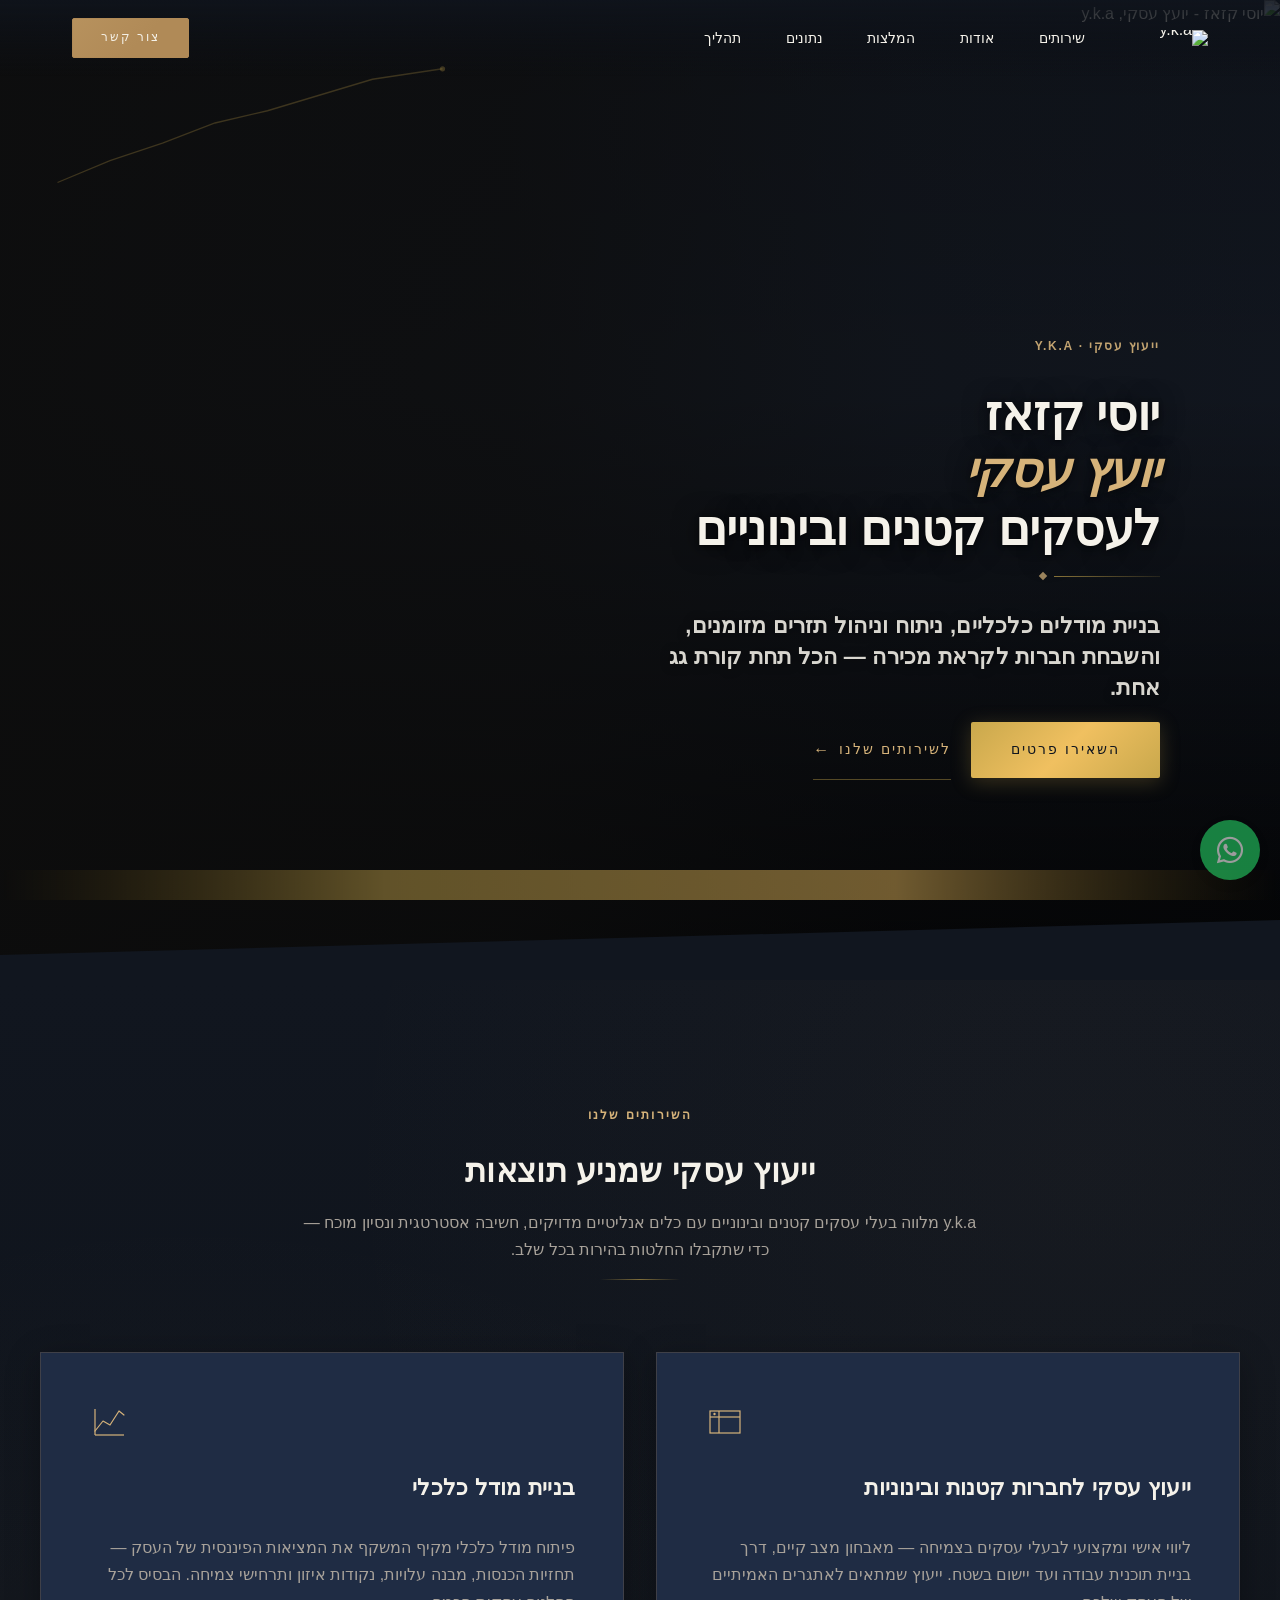
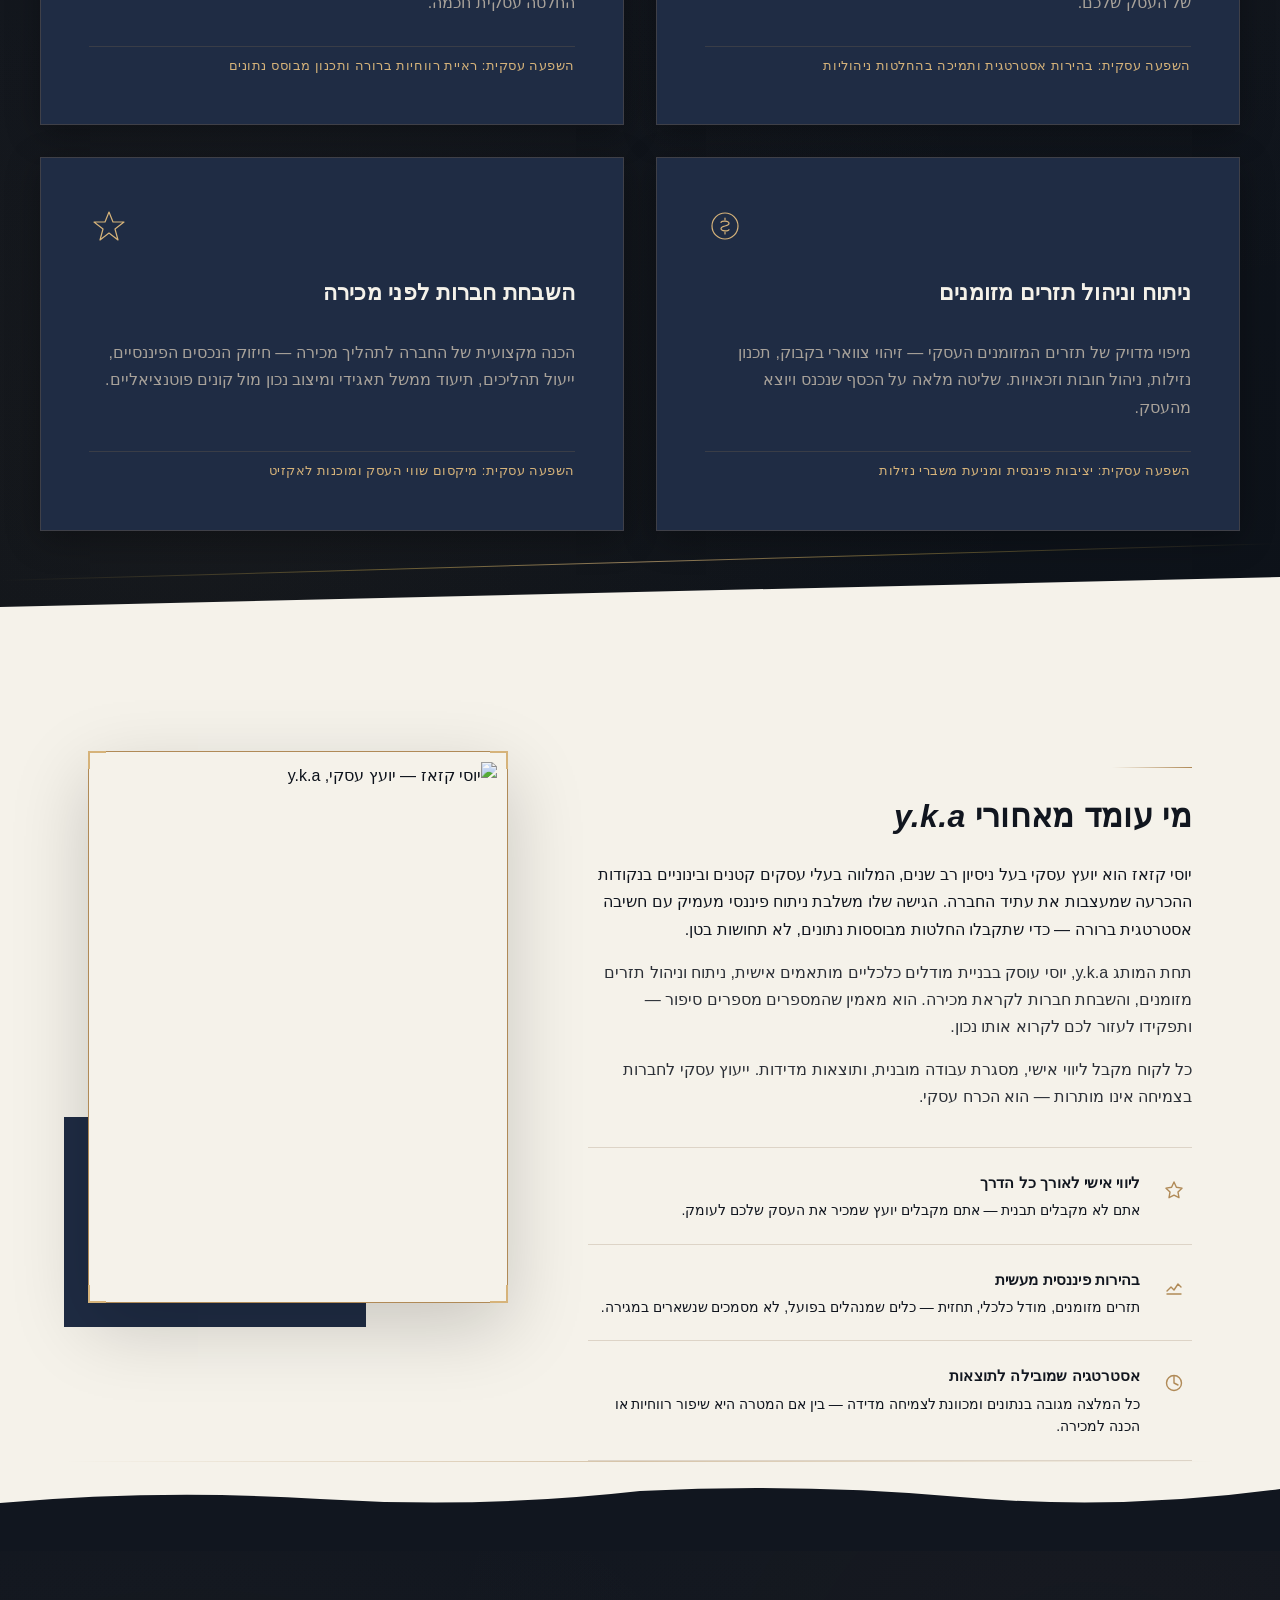
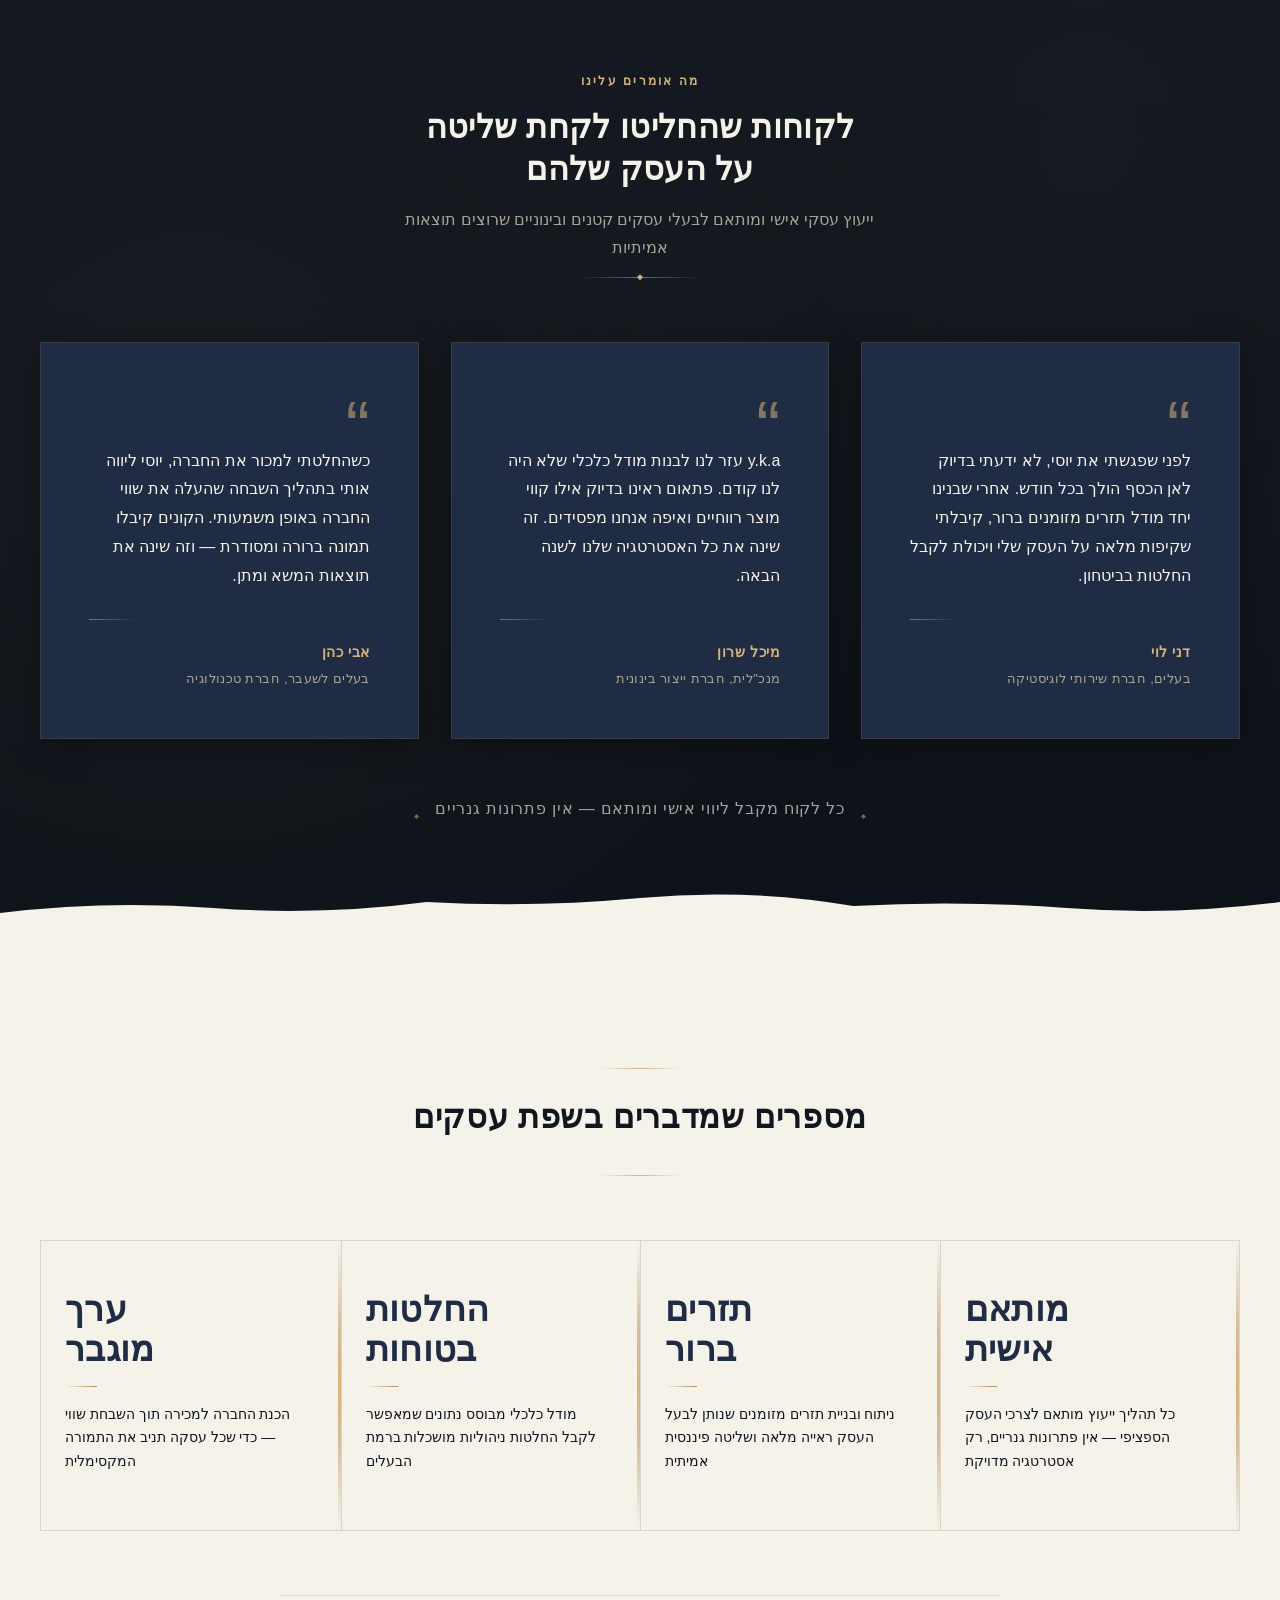
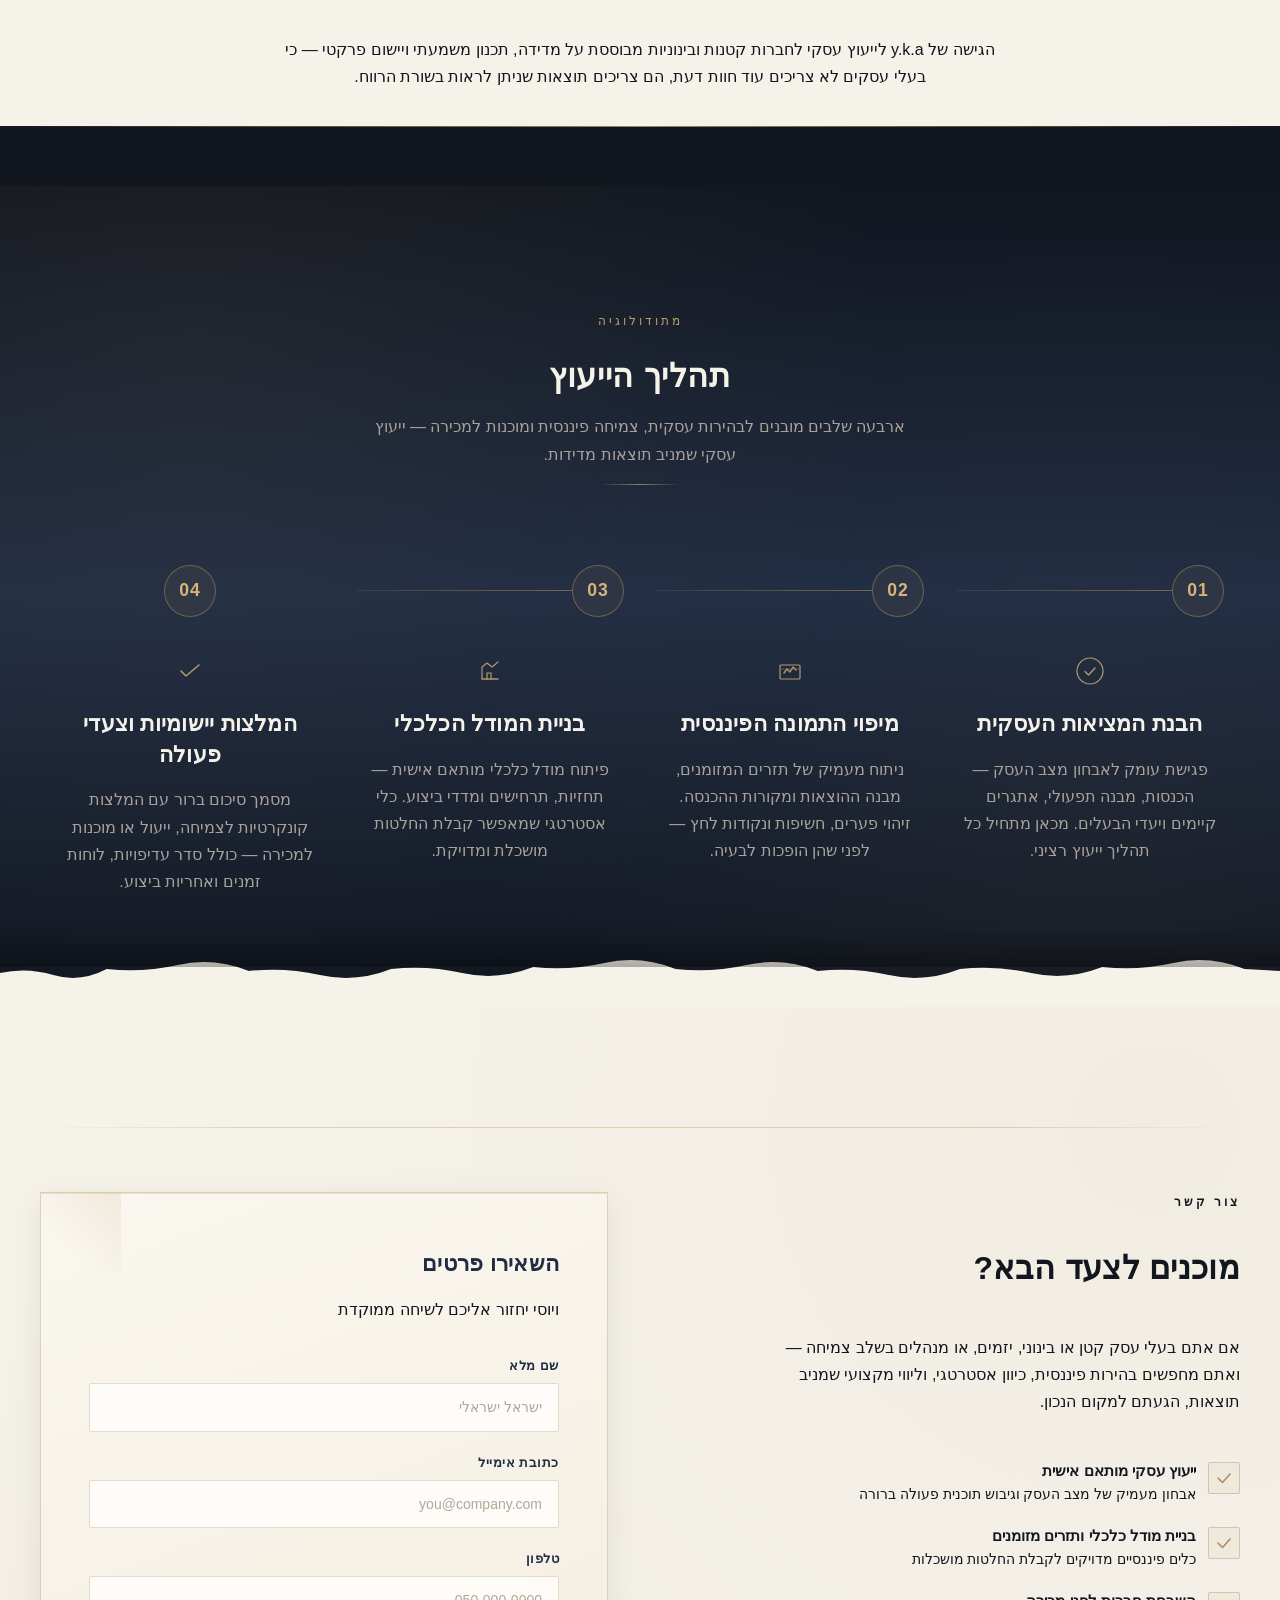
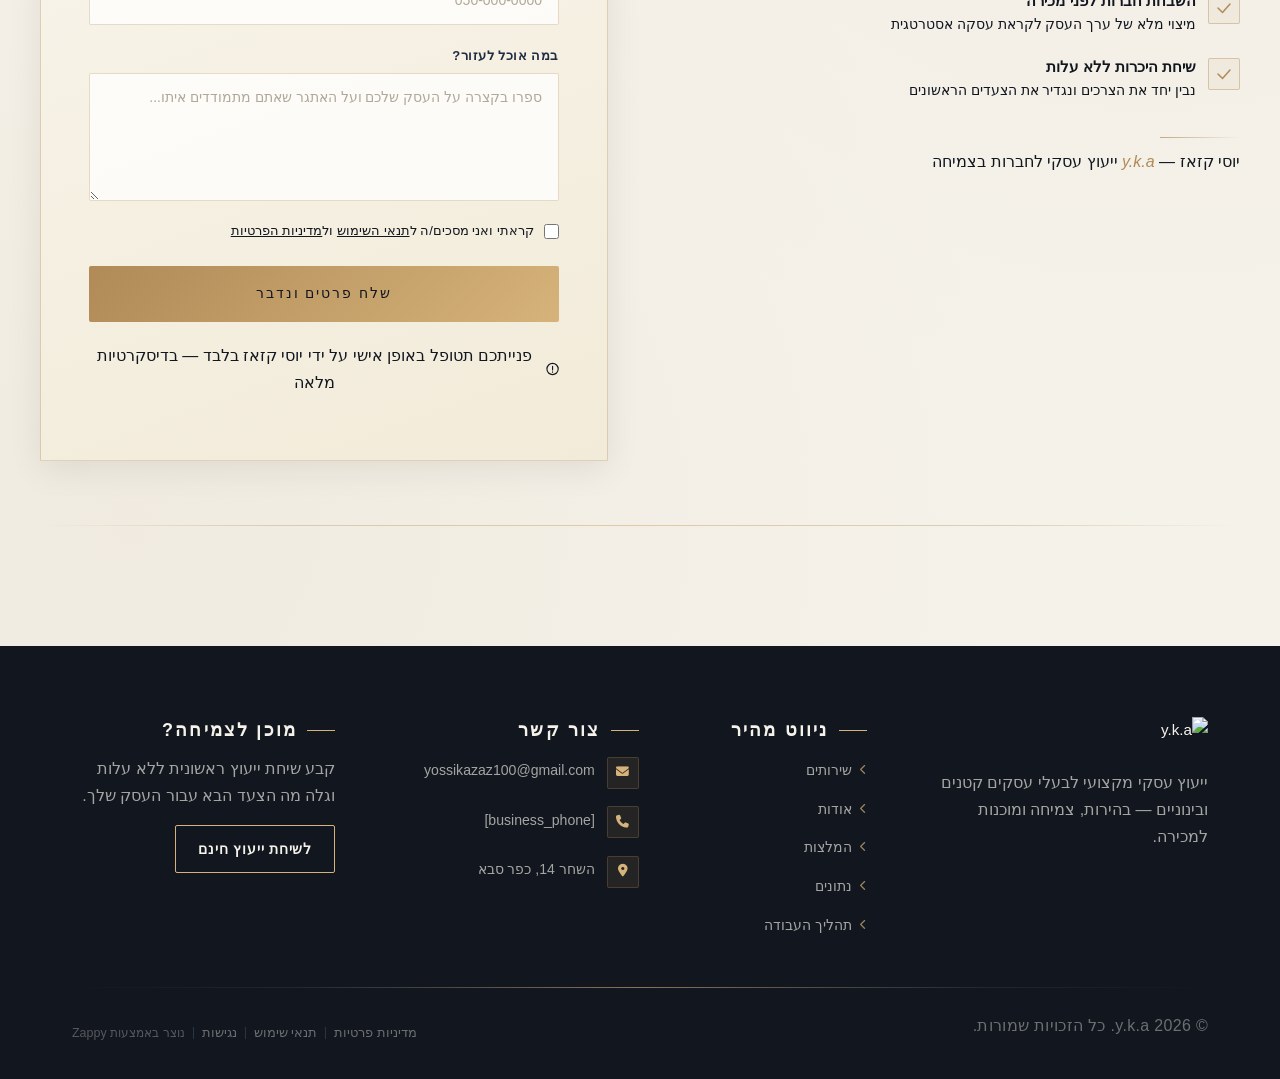
==== commit 19bdcfe1: "Background sync: Progressive GitHub Sync" ====
--- a/public/index.html
+++ b/public/index.html
@@ -1 +1 @@
-<!doctype html><html dir="rtl" lang="he"><head><meta charset="UTF-8"><meta content="width=device-width,initial-scale=1" name="viewport"><meta content="index, follow" name="robots"><title>y.k.a — y.k.a</title><meta content="Yossi Kazaz is an experienced business consultant operating under the brand y.k.a, specializing in serving small and medium-sized businesses. His core expertise" name="description"><meta content="y.k.a, ייעוץ עסקי, ייעוץ עסקי לעסקים קטנים ובינוניים, יועץ עסקי לחברות בצמיחה" name="keywords"><link href="/assets/favicon.ico" rel="icon" type="image/x-icon"><link href="/assets/favicon-16x16.png" rel="icon" type="image/png" sizes="16x16"><link href="/assets/favicon-32x32.png" rel="icon" type="image/png" sizes="32x32"><link href="/assets/favicon-48x48.png" rel="icon" type="image/png" sizes="48x48"><link href="/assets/favicon-192x192.png" rel="icon" type="image/png" sizes="192x192"><link href="/assets/favicon-512x512.png" rel="icon" type="image/png" sizes="512x512"><link href="/assets/apple-touch-icon.png" rel="apple-touch-icon"><script>!function(){"use strict";var t="34b3c376-20d6-4aac-999a-56f126b0f53a",e="https://api.zappy5.com/api/analytics/track",a=18e5,n=2592e6,o=!0,i=!0,r=!0;var s=function(){var e="zappy_visitor_"+t,a=null;try{if(a=localStorage.getItem(e)){var o=JSON.parse(a),i=Date.now();if(i-o.created<n)return o.lastSeen=i,localStorage.setItem(e,JSON.stringify(o)),o.id}}catch(t){console.warn("Zappy Analytics: LocalStorage not available")}var r="zv_"+Date.now()+"_"+Math.random().toString(36).substr(2,9);try{localStorage.setItem(e,JSON.stringify({id:r,created:Date.now(),lastSeen:Date.now()}))}catch(t){}return r}(),c=function(){var e="zappy_session_"+t,n=null;try{if(n=sessionStorage.getItem(e)){var o=JSON.parse(n),i=Date.now();if(i-o.timestamp<a)return o.timestamp=i,sessionStorage.setItem(e,JSON.stringify(o)),o.id}}catch(t){console.warn("Zappy Analytics: SessionStorage not available")}var r="zs_"+Date.now()+"_"+Math.random().toString(36).substr(2,9);try{sessionStorage.setItem(e,JSON.stringify({id:r,timestamp:Date.now()}))}catch(t){}return r}();function l(a,n){n=n||{};var o={website_id:t,event_type:a,page_path:window.location.pathname,referrer:document.referrer||"direct",visitor_id:s,session_id:c,metadata:n};if(navigator.sendBeacon){var i=new Blob([JSON.stringify(o)],{type:"application/json"});navigator.sendBeacon(e,i)}else fetch(e,{method:"POST",headers:{"Content-Type":"application/json"},body:JSON.stringify(o),keepalive:!0}).catch(function(t){console.warn("Zappy Analytics: Failed to track event",t)})}o&&l("pageview",{title:document.title,url:window.location.href}),i&&document.addEventListener("click",function(t){var e=t.target;if("BUTTON"===e.tagName||e.closest("button")){var a="BUTTON"===e.tagName?e:e.closest("button");l("click",{element:"button",text:a.textContent.trim().substring(0,100),id:a.id||null,class:a.className||null})}else if("A"===e.tagName||e.closest("a")){var n="A"===e.tagName?e:e.closest("a");l("navigation",{element:"link",text:n.textContent.trim().substring(0,100),href:n.href,external:n.hostname!==window.location.hostname})}},!0),r&&document.addEventListener("submit",function(t){var e=t.target;l("form_submit",{form_id:e.id||null,form_name:e.name||null,form_action:e.action||null,form_method:e.method||"GET"})},!0);var d=Date.now();window.addEventListener("beforeunload",function(){l("page_unload",{time_on_page:Math.floor((Date.now()-d)/1e3),page_path:window.location.pathname})}),window.zappyAnalytics={track:l,getVisitorId:function(){return s},getSessionId:function(){return c}}}()</script><meta content="y.k.a — y.k.a" property="og:title"><meta content="Yossi Kazaz is an experienced business consultant operating under the brand y.k.a, specializing in serving small and medium-sized businesses. His core expertise" property="og:description"><meta content="summary_large_image" name="twitter:card"><meta content="y.k.a — y.k.a" name="twitter:title"><meta content="Yossi Kazaz is an experienced business consultant operating under the brand y.k.a, specializing in serving small and medium-sized businesses. His core expertise" name="twitter:description"><meta content="website" property="og:type"><meta content="he_IL" property="og:locale"><link href="https://cdnjs.cloudflare.com/ajax/libs/font-awesome/6.4.0/css/all.min.css" rel="stylesheet"><link href="/assets/favicon.ico" rel="icon" type="image/x-icon"><link href="/assets/favicon-16x16.png" rel="icon" type="image/png" sizes="16x16"><link href="/assets/favicon-32x32.png" rel="icon" type="image/png" sizes="32x32"><link href="/assets/favicon-48x48.png" rel="icon" type="image/png" sizes="48x48"><link href="/assets/favicon-192x192.png" rel="icon" type="image/png" sizes="192x192"><link href="/assets/favicon-512x512.png" rel="icon" type="image/png" sizes="512x512"><link href="/assets/apple-touch-icon.png" rel="apple-touch-icon"><link href="https://cdn.jsdelivr.net/npm/vanilla-cookieconsent@3/dist/cookieconsent.css" rel="stylesheet"><script src="https://cdn.jsdelivr.net/npm/vanilla-cookieconsent@3/dist/cookieconsent.umd.js"></script><script src="https://cdn.jsdelivr.net/gh/mickidum/acc_toolbar/acctoolbar/acctoolbar.min.js"></script><link href="/styles.css" rel="stylesheet"><style id="zappy-dropdown-submenu-styles">#navMenu li:has(.sub-menu),.nav-menu li:has(.sub-menu),.navbar li:has(.sub-menu),nav li:has(.sub-menu){position:relative}#navMenu .sub-menu,.nav-menu .sub-menu,.navbar .sub-menu,nav .sub-menu{display:block!important;position:absolute!important;top:100%;left:0;min-width:220px;background:#fff;border-radius:8px;box-shadow:0 8px 25px rgba(0,0,0,.15);padding:8px 0;opacity:0;visibility:hidden;transform:translateY(10px);transition:all .3s ease;z-index:1000;list-style:none;pointer-events:none}#navMenu li:hover>.sub-menu,.nav-menu li:hover>.sub-menu,.navbar li:hover>.sub-menu,nav li:hover>.sub-menu{opacity:1!important;visibility:visible!important;transform:translateY(0)!important;pointer-events:auto!important}.sub-menu li{list-style:none;margin:0;padding:0}.sub-menu a{display:block!important;padding:10px 16px!important;color:var(--text-dark,#333)!important;font-weight:500;text-decoration:none;white-space:nowrap;transition:background-color .2s}.sub-menu .zappy-nav-child>a{padding-left:28px!important;font-size:.9em!important;opacity:.85!important}[dir=rtl] .sub-menu .zappy-nav-child>a,html[lang=ar] .sub-menu .zappy-nav-child>a,html[lang=he] .sub-menu .zappy-nav-child>a{padding-left:10px!important;padding-right:28px!important}.sub-menu .zappy-nav-parent>a{font-weight:600!important}.sub-menu a:hover{background-color:#f5f5f5}[dir=rtl] .nav-menu .sub-menu,[dir=rtl] .navbar .sub-menu,[dir=rtl] nav .sub-menu,html[lang=ar] .nav-menu .sub-menu,html[lang=ar] .navbar .sub-menu,html[lang=ar] nav .sub-menu,html[lang=he] .nav-menu .sub-menu,html[lang=he] .navbar .sub-menu,html[lang=he] nav .sub-menu{left:auto!important;right:0!important}.sub-menu:empty,.sub-menu:not(:has(li)):not(:has(> a)),.sub-menu:not(:has(li:not(.zappy-hidden-menu-item))):not(:has(> a)){display:none!important;opacity:0!important;visibility:hidden!important;pointer-events:none!important}li:has(.menu-group-title):hover>.sub-menu{opacity:1!important;visibility:visible!important;transform:translateY(0)!important;pointer-events:auto!important}#navMenu>li>.menu-group-title,.nav-menu>li>.menu-group-title{display:inline-block;padding:.5rem 1rem;cursor:default;user-select:none}@media (max-width:768px){#navMenu .sub-menu,.nav-menu .sub-menu,.navbar .sub-menu,nav .sub-menu{position:static!important;transform:none!important;box-shadow:none!important;background:0 0!important;max-height:0;overflow:hidden;opacity:0;visibility:hidden;transition:max-height .3s ease,opacity .3s ease;padding:0!important;border-radius:0!important}#navMenu .sub-menu.mobile-expanded,.nav-menu .sub-menu.mobile-expanded,.navbar .sub-menu.mobile-expanded{max-height:none!important;overflow-y:visible!important;opacity:1!important;visibility:visible!important;padding:8px 0 8px 16px!important}[dir=rtl] .sub-menu.mobile-expanded,html[lang=he] .sub-menu.mobile-expanded{padding:8px 16px 8px 0!important}#navMenu li:hover>.sub-menu,.nav-menu li:hover>.sub-menu,.navbar li:hover>.sub-menu,nav li:hover>.sub-menu{opacity:0;visibility:hidden;pointer-events:none}#navMenu li>.sub-menu.mobile-expanded,.nav-menu li>.sub-menu.mobile-expanded,.navbar li>.sub-menu.mobile-expanded,nav li>.sub-menu.mobile-expanded{opacity:1!important;visibility:visible!important;pointer-events:auto!important}#navMenu li:has(.sub-menu),.nav-menu li:has(.sub-menu),.navbar li:has(.sub-menu),nav li:has(.sub-menu){display:flex!important;flex-wrap:wrap!important;align-items:center!important;position:relative!important;min-height:44px!important}#navMenu li:has(.sub-menu)>a,.nav-menu li:has(.sub-menu)>a,.navbar li:has(.sub-menu)>a,nav li:has(.sub-menu)>a{flex:1!important;min-width:0!important}#navMenu li:has(.sub-menu)>.menu-group-title,.nav-menu li:has(.sub-menu)>.menu-group-title,.navbar li:has(.sub-menu)>.menu-group-title,nav li:has(.sub-menu)>.menu-group-title{flex:1!important;min-width:0!important;padding:0!important;line-height:inherit!important}#navMenu li:has(.sub-menu)>.sub-menu,.nav-menu li:has(.sub-menu)>.sub-menu,.navbar li:has(.sub-menu)>.sub-menu,nav li:has(.sub-menu)>.sub-menu{flex-basis:100%!important;width:100%!important}#navMenu li:has(.sub-menu)>a [class*=arrow],#navMenu li:has(.sub-menu)>a [class*=chevron],.nav-menu li:has(.sub-menu)>a .fa-angle-down,.nav-menu li:has(.sub-menu)>a .fa-chevron-down,.nav-menu li:has(.sub-menu)>a [class*=arrow],.nav-menu li:has(.sub-menu)>a [class*=chevron],nav li:has(.sub-menu)>a [class*=arrow],nav li:has(.sub-menu)>a [class*=chevron]{display:none!important;visibility:hidden!important}.mobile-submenu-toggle{display:flex!important;align-items:center!important;justify-content:center!important;width:44px!important;height:auto!important;background:0 0!important;border:none!important;cursor:pointer!important;color:var(--text-dark)!important;position:static!important;flex-shrink:0!important;align-self:stretch!important;z-index:2!important;padding:0!important;margin:0!important}.mobile-submenu-toggle::after{content:''!important;width:0!important;height:0!important;border-left:6px solid transparent!important;border-right:6px solid transparent!important;border-top:7px solid currentColor!important;transition:transform .3s ease!important}.mobile-submenu-toggle.expanded::after{transform:rotate(180deg)!important}.sub-menu a{padding:10px 0!important;display:block!important;color:var(--text-dark)!important;white-space:normal!important}.sub-menu .zappy-nav-child>a{padding-left:28px!important;font-size:.9em!important;opacity:.85!important}[dir=rtl] .sub-menu .zappy-nav-child>a,html[lang=ar] .sub-menu .zappy-nav-child>a,html[lang=he] .sub-menu .zappy-nav-child>a{padding-left:0!important;padding-right:28px!important}.sub-menu .zappy-nav-parent>a{font-weight:600!important}#navMenu.active,.nav-menu.active{max-width:100vw!important;overflow-x:hidden!important;box-sizing:border-box!important}.navbar .sub-menu li a,.zappy-products-dropdown .sub-menu a,nav.navbar .sub-menu li a{color:var(--text-dark)!important}}@media (min-width:769px){.mobile-submenu-toggle{display:none!important}}</style><style id="zappy-widget-visibility">html[dir=rtl] .whatsapp-float{right:20px!important;left:auto!important}html:not([dir]) .whatsapp-float,html[dir=ltr] .whatsapp-float{left:20px!important;right:auto!important}html[dir=rtl] #mic-access-tool-general-button,html[dir=rtl] #mic-init-access-tool #mic-access-tool-general-button,html[dir=rtl] #mic-init-access-tool .mic-access-tool-general-button,html[dir=rtl] ._access-icon,html[dir=rtl] .mic-access-tool-general-button{left:20px!important;right:auto!important}html:not([dir]) #mic-access-tool-general-button,html:not([dir]) #mic-init-access-tool #mic-access-tool-general-button,html:not([dir]) #mic-init-access-tool .mic-access-tool-general-button,html:not([dir]) ._access-icon,html:not([dir]) .mic-access-tool-general-button,html[dir=ltr] #mic-access-tool-general-button,html[dir=ltr] #mic-init-access-tool #mic-access-tool-general-button,html[dir=ltr] #mic-init-access-tool .mic-access-tool-general-button,html[dir=ltr] ._access-icon,html[dir=ltr] .mic-access-tool-general-button{right:20px!important;left:auto!important}@media (max-width:768px){.whatsapp-float{display:flex!important}}@media (min-width:769px){.whatsapp-float{display:flex!important}}@media (max-width:768px){#mic-access-tool-general-button,#mic-init-access-tool #mic-access-tool-general-button,#mic-init-access-tool .mic-access-tool-general-button,._access-icon,.mic-access-tool-general-button{display:flex!important;visibility:visible!important;opacity:1!important;pointer-events:auto!important}#mic-access-tool-box,#mic-init-access-tool #mic-access-tool-box,._access-menu,.mic-access-tool-box,div[id*=mic-access-tool-box]{visibility:hidden;opacity:0;pointer-events:auto!important}}@media (min-width:769px){#mic-access-tool-general-button,#mic-init-access-tool #mic-access-tool-general-button,#mic-init-access-tool .mic-access-tool-general-button,._access-icon,.mic-access-tool-general-button{display:flex!important;visibility:visible!important;opacity:1!important;pointer-events:auto!important}#mic-access-tool-box,#mic-init-access-tool #mic-access-tool-box,._access-menu,.mic-access-tool-box,div[id*=mic-access-tool-box]{visibility:hidden;opacity:0;pointer-events:auto!important}}</style></head><body><nav class="navbar" dir="rtl"><button class="mobile-toggle" aria-label="Menu" id="mobileToggle"><svg viewBox="0 0 24 24" fill="none" height="24" width="24" class="hamburger-icon"><path d="M3 12h18M3 6h18M3 18h18" stroke="currentColor" stroke-width="2" stroke-linecap="round"></path></svg> <svg viewBox="0 0 24 24" fill="none" height="24" width="24" class="close-icon" style="display:none"><path d="M18 6L6 18M6 6l12 12" stroke="currentColor" stroke-width="2" stroke-linecap="round"></path></svg></button> <button class="phone-header-btn" aria-label="Call" data-phone=""><svg viewBox="0 0 24 24" fill="currentColor" height="20" width="20"><path d="M22 16.92v3a2 2 0 0 1-2.18 2 19.79 19.79 0 0 1-8.63-3.07 19.5 19.5 0 0 1-6-6 19.79 19.79 0 0 1-3.07-8.67A2 2 0 0 1 4.11 2h3a2 2 0 0 1 2 1.72 12.84 12.84 0 0 0 .7 2.81 2 2 0 0 1-.45 2.11L8.09 9.91a16 16 0 0 0 6 6l1.27-1.27a2 2 0 0 1 2.11-.45 12.84 12.84 0 0 0 2.81.7A2 2 0 0 1 22 16.92z"></path></svg></button><div class="nav-container"><div class="nav-right-group"><div class="nav-brand"><a href="/" class="logo-link"><img alt="y.k.a" src="/assets/y-k-a-logo.webp" class="logo"></a></div><ul class="nav-menu" id="navMenu"><li><a href="#services">שירותים</a></li><li><a href="#about">אודות</a></li><li><a href="#testimonials">המלצות</a></li><li><a href="#stats">נתונים</a></li><li><a href="#process">תהליך</a></li></ul></div><div class="nav-cta-container"><a href="#contact" class="nav-cta-btn">צור קשר</a></div></div></nav><script>window.addEventListener("load",function(){const e=document.querySelector(".navbar, nav, header");if(!e)return void console.log("[Navbar] Navbar element not found");let t=document.getElementById("mobileToggle")||document.querySelector(".mobile-toggle")||document.querySelector(".hamburger")||document.querySelector(".hamburger-menu")||document.querySelector(".menu-toggle")||document.querySelector(".burger-menu")||document.querySelector('[aria-label="Menu"]')||document.querySelector('[aria-label="תפריט"]');const o=document.querySelector(".phone-header-btn"),n=window.getComputedStyle(e);let r=n.backgroundColor;if(console.log("[Navbar] Initial navbar background:",r),"transparent"===r||"rgba(0, 0, 0, 0)"===r||r.startsWith("rgba")&&r.includes(", 0)")){const e=n.backgroundImage;if(e&&"none"!==e)console.log("[Navbar] Navbar has background image/gradient, using dark text"),r="rgb(240, 240, 240)";else{const e=window.getComputedStyle(document.body).backgroundColor;console.log("[Navbar] Navbar transparent, using body background:",e),r=e}}const i=r.match(/\d+/g);if(i&&i.length>=3){const e=(.299*parseInt(i[0])+.587*parseInt(i[1])+.114*parseInt(i[2]))/255;console.log("[Navbar] Mobile button colors preserved from Claude CSS (luminance:",e.toFixed(2)+")");const n=document.createElement("style");n.id="zappy-mobile-nav-fix";document.documentElement.lang;document.documentElement.dir,n.textContent='\n        /* Hide mobile buttons on desktop, show only on mobile */\n        @media (min-width: 769px) {\n          .mobile-toggle,\n          .phone-header-btn {\n            display: none !important;\n          }\n        }\n        \n        /* Show and position mobile buttons correctly on mobile */\n        @media (max-width: 768px) {\n          .mobile-toggle,\n          .phone-header-btn {\n            position: absolute !important;\n            top: 50% !important;\n            transform: translateY(-50%) !important;\n            z-index: 1001 !important;\n            display: flex !important;\n            align-items: center !important;\n            justify-content: center !important;\n            width: 36px !important;\n            height: 36px !important;\n            border-radius: 50% !important;\n            border: none !important;\n            cursor: pointer !important;\n            padding: 6px !important;\n            background: none !important;\n            color: var(--nav-text, var(--text-dark)) !important;\n          }\n          \n          /* LTR positioning (default): hamburger LEFT, phone RIGHT */\n          html:not([dir="rtl"]):not([lang="he"]):not([lang="ar"]) .mobile-toggle,\n          html[dir="ltr"] .mobile-toggle {\n            left: 12px !important;\n            right: auto !important;\n          }\n          html:not([dir="rtl"]):not([lang="he"]):not([lang="ar"]) .phone-header-btn,\n          html[dir="ltr"] .phone-header-btn {\n            right: 12px !important;\n            left: auto !important;\n          }\n          \n          /* RTL positioning: hamburger RIGHT, phone LEFT */\n          html[dir="rtl"] .mobile-toggle,\n          html[lang="he"] .mobile-toggle,\n          html[lang="ar"] .mobile-toggle {\n            right: 12px !important;\n            left: auto !important;\n          }\n          html[dir="rtl"] .phone-header-btn,\n          html[lang="he"] .phone-header-btn,\n          html[lang="ar"] .phone-header-btn {\n            left: 12px !important;\n            right: auto !important;\n          }\n          \n          /* CRITICAL: Ensure nav-container has min-height on mobile */\n          /* All children are positioned absolutely/fixed on mobile, so height:auto collapses to 0 */\n          .nav-container {\n            min-height: 70px !important;\n            position: relative !important;\n          }\n          \n          /* Ensure SVG icons are properly sized and inherit color */\n          .mobile-toggle svg,\n          .phone-header-btn svg {\n            width: 24px !important;\n            height: 24px !important;\n            /* Don\'t force display - let JavaScript control hamburger/close toggle */\n          }\n          \n          /* Reset nav-cta-container on mobile - remove desktop box-shadow/padding */\n          /* that creates a visible ghost box when CTA button is hidden */\n          .nav-cta-container {\n            box-shadow: none !important;\n            padding: 0 !important;\n          }\n          \n          /* Hide nav-cta-container entirely on mobile when there\'s no lang-switcher */\n          /* (only the CTA button is inside, and it\'s hidden on mobile) */\n          .nav-cta-container:not(:has(.lang-switcher)) {\n            display: none !important;\n          }\n          \n          /* CRITICAL: Prevent hero image fade gradient from bleeding over headline text */\n          /* The .image-fade-gradient has bottom: -30px (extends below parent) */\n          /* On mobile stacked layout, this overlaps the h1 text below the image */\n          .hero-image-column {\n            overflow: hidden !important;\n          }\n          .image-fade-gradient {\n            bottom: 0 !important;\n          }\n          \n          /* Hide desktop language switcher on mobile - hamburger menu handles it */\n          /* High specificity to override stored CSS */\n          .lang-switcher,\n          .nav-cta-container .lang-switcher,\n          .nav-container .lang-switcher,\n          .navbar .lang-switcher,\n          .navbar .nav-cta-container .lang-switcher {\n            display: none !important;\n          }\n        }\n      ';const r=document.getElementById("zappy-mobile-nav-fix");r&&r.remove(),document.head.appendChild(n),console.log("[Navbar] Critical CSS injected for mobile nav positioning");const a=window.innerWidth<=768;if(t){const e=t.querySelector(".hamburger-icon"),o=t.querySelector(".close-icon");e&&(e.style.setProperty("width","24px","important"),e.style.setProperty("height","24px","important"),e.style.setProperty("display","block","important")),o&&(o.style.setProperty("width","24px","important"),o.style.setProperty("height","24px","important"),o.style.setProperty("display","none","important")),a?(t.style.setProperty("position","absolute","important"),t.style.setProperty("top","50%","important"),t.style.setProperty("transform","translateY(-50%)","important"),t.style.setProperty("z-index","1001","important"),t.style.removeProperty("left"),t.style.removeProperty("right"),console.log("[Navbar] Mobile toggle positioning applied (mobile viewport)")):(t.style.removeProperty("position"),t.style.removeProperty("top"),t.style.removeProperty("transform"),t.style.removeProperty("z-index"),t.style.removeProperty("left"),t.style.removeProperty("right"),console.log("[Navbar] Desktop viewport - cleared mobile toggle inline positioning"))}if(o){const e=o.querySelector("svg");e&&(e.style.width="24px",e.style.height="24px",e.setAttribute("width","24"),e.setAttribute("height","24")),a?(o.style.setProperty("position","absolute","important"),o.style.setProperty("top","50%","important"),o.style.setProperty("transform","translateY(-50%)","important"),o.style.setProperty("z-index","1001","important"),o.style.removeProperty("left"),o.style.removeProperty("right"),console.log("[Navbar] Phone button positioning applied (mobile viewport)")):(o.style.removeProperty("position"),o.style.removeProperty("top"),o.style.removeProperty("transform"),o.style.removeProperty("z-index"),o.style.removeProperty("left"),o.style.removeProperty("right"),console.log("[Navbar] Desktop viewport - cleared phone button inline positioning"))}}else console.log("[Navbar] Could not parse background color:",r);t=document.getElementById("mobileToggle")||document.querySelector(".mobile-toggle")||document.querySelector(".hamburger")||document.querySelector(".hamburger-menu")||document.querySelector(".menu-toggle")||document.querySelector(".burger-menu")||document.querySelector('[aria-label="Menu"]')||document.querySelector('[aria-label="תפריט"]');const a=document.getElementById("navMenu")||document.querySelector(".nav-menu")||document.querySelector(".nav-links")||document.querySelector("nav ul:not(.submenu)");if(!t||!a)return void console.log("[Navbar] Mobile toggle or menu not found:",{toggle:!!t,menu:!!a});a.id||(a.id="navMenu"),console.log("[Navbar] Initializing mobile menu...");const l=t.cloneNode(!0);t.parentNode.replaceChild(l,t),l.addEventListener("click",function(e){e.preventDefault(),e.stopPropagation();const t=this.querySelector(".hamburger-icon"),o=this.querySelector(".close-icon");a.classList.contains("active")?(a.classList.remove("active"),t&&t.style.setProperty("display","block","important"),o&&o.style.setProperty("display","none","important"),document.body.style.overflow="",console.log("[Navbar] Menu closed")):(a.classList.add("active"),t&&t.style.setProperty("display","none","important"),o&&o.style.setProperty("display","block","important"),document.body.style.overflow="hidden",console.log("[Navbar] Menu opened"))}),a.querySelectorAll("a").forEach(function(e){e.addEventListener("click",function(){if("#"===this.getAttribute("href"))return;const e=l.querySelector(".hamburger-icon"),t=l.querySelector(".close-icon");a.classList.remove("active"),e&&e.style.setProperty("display","block","important"),t&&t.style.setProperty("display","none","important"),document.body.style.overflow="",console.log("[Navbar] Menu closed (link clicked)")})});var s=a.querySelectorAll(".dropdown-toggle");s.forEach(function(e){e.addEventListener("click",function(e){e.preventDefault(),e.stopPropagation();var t=this.closest(".nav-dropdown");t&&(t.parentNode.querySelectorAll(".nav-dropdown.open").forEach(function(e){e!==t&&e.classList.remove("open")}),t.classList.toggle("open"),console.log("[Navbar] Dropdown toggled:",t.classList.contains("open")?"open":"closed"))})}),document.addEventListener("click",function(e){e.target.closest(".nav-dropdown")||document.querySelectorAll(".nav-dropdown.open").forEach(function(e){e.classList.remove("open")})}),console.log("[Navbar] Dropdown handlers initialized for "+s.length+" dropdowns"),o&&o.addEventListener("click",function(){const e=document.querySelectorAll('a[href^="tel:"]'),t=e.length>0?e[0].getAttribute("href").replace("tel:",""):"[business_phone]";window.location.href="tel:"+t,console.log("[Navbar] Phone button clicked")}),console.log("[Navbar] Mobile menu initialized successfully")})</script><main><section class="index-hero-section" data-layout-spec="בית-hero" dir="rtl" data-hero-type="fullscreen-scrim"><div class="index-hero-bg"><img alt="יוסי קזאז - יועץ עסקי, y.k.a" src="/assets/site-index-hero-image-1.webp" data-context="Professional studio portrait of Yossi Kazaz, an Israeli business consultant in his 40s-50s, wearing a dark navy or charcoal suit, confident and authoritative expression, low-key cinematic lighting against a near-black backdrop, positioned slightly toward the left side of frame leaving right side for text overlay, editorial financial advisory mood, sharp details, dramatic shadows, quiet luxury atmosphere" data-placeholder="index-hero-image-1" height="800" width="1200" data-hero-bg="true"></div><div class="index-hero-scrim" aria-hidden="true"></div><svg viewBox="0 0 480 160" xmlns="http://www.w3.org/2000/svg" fill="none" aria-hidden="true" data-no-icon-edit="true" class="index-hero-deco-chart" preserveAspectRatio="none"><polyline points="20,140 80,115 140,95 200,72 260,58 320,40 380,22 460,10" stroke="#C9A84C" stroke-width="1.5" fill="none" opacity="0.25"></polyline><circle cx="460" cy="10" r="3" fill="#C9A84C" opacity="0.3"></circle></svg><div class="index-hero-container"><div class="index-hero-content"><span class="index-hero-eyebrow">ייעוץ עסקי · y.k.a</span><h1 class="index-hero-h1">יוסי קזאז<br><span class="index-hero-h1-accent">יועץ עסקי</span><br>לעסקים קטנים ובינוניים</h1><div class="index-hero-rule" aria-hidden="true"><div class="index-hero-rule-line"></div><div class="index-hero-rule-diamond"></div></div><h3 class="index-hero-subtitle">בניית מודלים כלכליים, ניתוח וניהול תזרים מזומנים,<br class="index-hero-br">והשבחת חברות לקראת מכירה — הכל תחת קורת גג אחת.</h3><div class="index-hero-ctas"><a href="#contact" class="index-hero-btn-primary">השאירו פרטים</a> <a href="#services" class="index-hero-btn-secondary">לשירותים שלנו <span class="index-hero-arrow">←</span></a></div></div></div><div class="index-hero-divider-wrapper" aria-hidden="true"><svg viewBox="0 0 1200 80" xmlns="http://www.w3.org/2000/svg" aria-hidden="true" data-no-icon-edit="true" preserveAspectRatio="none"><path d="M0,80 L0,55 L1200,20 L1200,80 Z" fill="#11161F"></path></svg> <svg viewBox="0 0 1200 4" xmlns="http://www.w3.org/2000/svg" aria-hidden="true" data-no-icon-edit="true" preserveAspectRatio="none" class="index-hero-gold-edge"><line stroke="url(#goldLine)" stroke-width="1.5" x1="0" x2="1200" y1="2" y2="2" opacity="0.45"></line><defs><linearGradient id="goldLine" x1="0" x2="1200" y1="0" y2="0" gradientUnits="userSpaceOnUse"><stop offset="0%" stop-color="#8B6914" stop-opacity="0"></stop><stop offset="30%" stop-color="#C9A84C" stop-opacity="1"></stop><stop offset="70%" stop-color="#F0C060" stop-opacity="1"></stop><stop offset="100%" stop-color="#8B6914" stop-opacity="0"></stop></linearGradient></defs></svg></div></section><section class="index-services-section" data-layout-spec="בית-services" dir="rtl" id="services"><div class="index-services-container"><div class="index-services-intro"><span class="index-services-eyebrow">השירותים שלנו</span><h2 class="index-services-heading">ייעוץ עסקי שמניע תוצאות</h2><p class="index-services-subtext">y.k.a מלווה בעלי עסקים קטנים ובינוניים עם כלים אנליטיים מדויקים, חשיבה אסטרטגית ונסיון מוכח — כדי שתקבלו החלטות בהירות בכל שלב.</p><div class="index-services-rule" aria-hidden="true"></div></div><div class="index-services-grid"><article class="index-services-card"><div class="index-services-card-icon" aria-hidden="true"><svg viewBox="0 0 40 40" xmlns="http://www.w3.org/2000/svg" fill="none" height="40" width="40" data-element-type="icon" data-icon-type="svg"><rect height="22" width="30" x="5" y="10" rx="0" stroke="currentColor" stroke-width="1.2"></rect><line stroke="currentColor" stroke-width="1.2" x1="5" x2="35" y1="16" y2="16"></line><line stroke="currentColor" stroke-width="1.2" x1="14" x2="14" y1="10" y2="32"></line><circle cx="9.5" cy="13" r="1.2" fill="currentColor"></circle></svg></div><div class="index-services-card-content"><h3 class="index-services-card-title">ייעוץ עסקי לחברות קטנות ובינוניות</h3><p class="index-services-card-desc">ליווי אישי ומקצועי לבעלי עסקים בצמיחה — מאבחון מצב קיים, דרך בניית תוכנית עבודה ועד יישום בשטח. ייעוץ שמתאים לאתגרים האמיתיים של העסק שלכם.</p><span class="index-services-card-impact">השפעה עסקית: בהירות אסטרטגית ותמיכה בהחלטות ניהוליות</span></div></article><article class="index-services-card"><div class="index-services-card-icon" aria-hidden="true"><svg viewBox="0 0 40 40" xmlns="http://www.w3.org/2000/svg" fill="none" height="40" width="40" data-element-type="icon" data-icon-type="svg"><polyline points="6,30 14,20 21,24 30,10 35,14" stroke="currentColor" stroke-width="1.2" stroke-linecap="round" stroke-linejoin="round"></polyline><line stroke="currentColor" stroke-width="1.2" x1="6" x2="35" y1="34" y2="34"></line><line stroke="currentColor" stroke-width="1.2" x1="6" x2="6" y1="34" y2="8"></line></svg></div><div class="index-services-card-content"><h3 class="index-services-card-title">בניית מודל כלכלי</h3><p class="index-services-card-desc">פיתוח מודל כלכלי מקיף המשקף את המציאות הפיננסית של העסק — תחזיות הכנסות, מבנה עלויות, נקודות איזון ותרחישי צמיחה. הבסיס לכל החלטה עסקית חכמה.</p><span class="index-services-card-impact">השפעה עסקית: ראיית רווחיות ברורה ותכנון מבוסס נתונים</span></div></article><article class="index-services-card"><div class="index-services-card-icon" aria-hidden="true"><svg viewBox="0 0 40 40" xmlns="http://www.w3.org/2000/svg" fill="none" height="40" width="40" data-element-type="icon" data-icon-type="svg"><circle cx="20" cy="20" r="13" stroke="currentColor" stroke-width="1.2"></circle><path d="M20 12 L20 14" stroke="currentColor" stroke-width="1.2" stroke-linecap="round"></path><path d="M20 26 L20 28" stroke="currentColor" stroke-width="1.2" stroke-linecap="round"></path><path d="M16 16.5 C16 14.5 24 14.5 24 17.5 C24 20.5 16 19.5 16 22.5 C16 25.5 24 25.5 24 23.5" stroke="currentColor" stroke-width="1.2" stroke-linecap="round"></path></svg></div><div class="index-services-card-content"><h3 class="index-services-card-title">ניתוח וניהול תזרים מזומנים</h3><p class="index-services-card-desc">מיפוי מדויק של תזרים המזומנים העסקי — זיהוי צווארי בקבוק, תכנון נזילות, ניהול חובות וזכאויות. שליטה מלאה על הכסף שנכנס ויוצא מהעסק.</p><span class="index-services-card-impact">השפעה עסקית: יציבות פיננסית ומניעת משברי נזילות</span></div></article><article class="index-services-card"><div class="index-services-card-icon" aria-hidden="true"><svg viewBox="0 0 40 40" xmlns="http://www.w3.org/2000/svg" fill="none" height="40" width="40" data-element-type="icon" data-icon-type="svg"><polygon fill="none" points="20,6 24,16 35,16 26,23 29,34 20,27 11,34 14,23 5,16 16,16" stroke="currentColor" stroke-linejoin="round" stroke-width="1.2"></polygon></svg></div><div class="index-services-card-content"><h3 class="index-services-card-title">השבחת חברות לפני מכירה</h3><p class="index-services-card-desc">הכנה מקצועית של החברה לתהליך מכירה — חיזוק הנכסים הפיננסיים, ייעול תהליכים, תיעוד ממשל תאגידי ומיצוב נכון מול קונים פוטנציאליים.</p><span class="index-services-card-impact">השפעה עסקית: מיקסום שווי העסק ומוכנות לאקזיט</span></div></article></div></div><div class="index-services-divider-wrapper" aria-hidden="true"><div class="index-services-gold-line" aria-hidden="true"></div><svg viewBox="0 0 1440 72" xmlns="http://www.w3.org/2000/svg" aria-hidden="true" data-no-icon-edit="true" preserveAspectRatio="none"><path d="M0,72 L0,48 L1440,18 L1440,72 Z" fill="var(--bg-light)"></path></svg></div></section><section class="index-about-section" data-layout-spec="בית-about" dir="rtl" id="about"><div class="index-about-container"><div class="index-about-content"><div class="index-about-gold-rule"></div><h2 class="index-about-heading">מי עומד מאחורי <span class="index-about-name-accent">y.k.a</span></h2><p class="index-about-lead">יוסי קזאז הוא יועץ עסקי בעל ניסיון רב שנים, המלווה בעלי עסקים קטנים ובינוניים בנקודות ההכרעה שמעצבות את עתיד החברה. הגישה שלו משלבת ניתוח פיננסי מעמיק עם חשיבה אסטרטגית ברורה — כדי שתקבלו החלטות מבוססות נתונים, לא תחושות בטן.</p><p class="index-about-body">תחת המותג y.k.a, יוסי עוסק בבניית מודלים כלכליים מותאמים אישית, ניתוח וניהול תזרים מזומנים, והשבחת חברות לקראת מכירה. הוא מאמין שהמספרים מספרים סיפור — ותפקידו לעזור לכם לקרוא אותו נכון.</p><p class="index-about-body">כל לקוח מקבל ליווי אישי, מסגרת עבודה מובנית, ותוצאות מדידות. ייעוץ עסקי לחברות בצמיחה אינו מותרות — הוא הכרח עסקי.</p><ul class="index-about-principles" aria-label="עקרונות מנחים"><li class="index-about-principle"><div class="index-about-principle-icon" aria-hidden="true"><svg viewBox="0 0 20 20" xmlns="http://www.w3.org/2000/svg" fill="none" height="20" width="20" data-element-type="icon" data-icon-type="svg"><path d="M10 2L12.39 7.26L18 8.18L14 12.08L14.96 17.66L10 15.13L5.04 17.66L6 12.08L2 8.18L7.61 7.26L10 2Z" stroke="currentColor" stroke-width="1.4" stroke-linejoin="round"></path></svg></div><div class="index-about-principle-content"><strong class="index-about-principle-title">ליווי אישי לאורך כל הדרך</strong> <span class="index-about-principle-desc">אתם לא מקבלים תבנית — אתם מקבלים יועץ שמכיר את העסק שלכם לעומק.</span></div></li><li class="index-about-principle"><div class="index-about-principle-icon" aria-hidden="true"><svg viewBox="0 0 20 20" xmlns="http://www.w3.org/2000/svg" fill="none" height="20" width="20" data-element-type="icon" data-icon-type="svg"><path d="M3 14L7 10L10 13L14 7L17 10" stroke="currentColor" stroke-width="1.4" stroke-linecap="round" stroke-linejoin="round"></path><path d="M3 17H17" stroke="currentColor" stroke-width="1.4" stroke-linecap="round"></path></svg></div><div class="index-about-principle-content"><strong class="index-about-principle-title">בהירות פיננסית מעשית</strong> <span class="index-about-principle-desc">תזרים מזומנים, מודל כלכלי, תחזית — כלים שמנהלים בפועל, לא מסמכים שנשארים במגירה.</span></div></li><li class="index-about-principle"><div class="index-about-principle-icon" aria-hidden="true"><svg viewBox="0 0 20 20" xmlns="http://www.w3.org/2000/svg" fill="none" height="20" width="20" data-element-type="icon" data-icon-type="svg"><path d="M10 3V10L14 12" stroke="currentColor" stroke-width="1.4" stroke-linecap="round" stroke-linejoin="round"></path><circle cx="10" cy="10" r="7.5" stroke="currentColor" stroke-width="1.4"></circle></svg></div><div class="index-about-principle-content"><strong class="index-about-principle-title">אסטרטגיה שמובילה לתוצאות</strong> <span class="index-about-principle-desc">כל המלצה מגובה בנתונים ומכוונת לצמיחה מדידה — בין אם המטרה היא שיפור רווחיות או הכנה למכירה.</span></div></li></ul></div><div class="index-about-image-col"><div class="index-about-backplate" aria-hidden="true"></div><div class="index-about-image-frame"><img alt="יוסי קזאז — יועץ עסקי, y.k.a" src="/assets/site-index-about-image-1.webp" class="index-about-portrait" data-context="Professional portrait of Yossi Kazaz, an experienced Israeli business consultant in his 40s-50s, wearing a dark navy or charcoal suit, photographed in a refined office or studio environment. Warm editorial lighting, confident but approachable expression, bookshelves or a clean desk with financial documents subtly visible in the background. High-end photography style, vertical 3:4 aspect ratio, muted luxury tones." data-placeholder="index-about-image-1" height="640" width="480"> <span class="index-about-corner index-about-corner--tl" aria-hidden="true"></span> <span class="index-about-corner index-about-corner--tr" aria-hidden="true"></span> <span class="index-about-corner index-about-corner--bl" aria-hidden="true"></span> <span class="index-about-corner index-about-corner--br" aria-hidden="true"></span></div></div></div><div class="index-about-divider-wrapper"><div class="index-about-divider-metallic-line" aria-hidden="true"></div><svg viewBox="0 0 1200 90" xmlns="http://www.w3.org/2000/svg" aria-hidden="true" data-no-icon-edit="true" preserveAspectRatio="none"><path d="M0,90 L0,42 Q150,28 300,38 T600,30 Q750,22 900,36 T1200,28 L1200,90 Z" fill="#11161F"></path></svg></div></section><section class="index-testimonials-section" data-layout-spec="בית-testimonials" dir="rtl" id="testimonials"><div class="index-testimonials-container"><div class="index-testimonials-header"><div class="index-testimonials-eyebrow">מה אומרים עלינו</div><h2 class="index-testimonials-title">לקוחות שהחליטו לקחת שליטה<br>על העסק שלהם</h2><p class="index-testimonials-trust">ייעוץ עסקי אישי ומותאם לבעלי עסקים קטנים ובינוניים שרוצים תוצאות אמיתיות</p><div class="index-testimonials-rule" aria-hidden="true"></div></div><div class="index-testimonials-grid"><article class="index-testimonials-card"><div class="index-testimonials-quote-mark" aria-hidden="true">“</div><blockquote class="index-testimonials-quote">לפני שפגשתי את יוסי, לא ידעתי בדיוק לאן הכסף הולך בכל חודש. אחרי שבנינו יחד מודל תזרים מזומנים ברור, קיבלתי שקיפות מלאה על העסק שלי ויכולת לקבל החלטות בביטחון.</blockquote><div class="index-testimonials-divider" aria-hidden="true"></div><footer class="index-testimonials-client"><div class="index-testimonials-client-name">דני לוי</div><div class="index-testimonials-client-role">בעלים, חברת שירותי לוגיסטיקה</div></footer></article><article class="index-testimonials-card"><div class="index-testimonials-quote-mark" aria-hidden="true">“</div><blockquote class="index-testimonials-quote">y.k.a עזר לנו לבנות מודל כלכלי שלא היה לנו קודם. פתאום ראינו בדיוק אילו קווי מוצר רווחיים ואיפה אנחנו מפסידים. זה שינה את כל האסטרטגיה שלנו לשנה הבאה.</blockquote><div class="index-testimonials-divider" aria-hidden="true"></div><footer class="index-testimonials-client"><div class="index-testimonials-client-name">מיכל שרון</div><div class="index-testimonials-client-role">מנכ"לית, חברת ייצור בינונית</div></footer></article><article class="index-testimonials-card"><div class="index-testimonials-quote-mark" aria-hidden="true">“</div><blockquote class="index-testimonials-quote">כשהחלטתי למכור את החברה, יוסי ליווה אותי בתהליך השבחה שהעלה את שווי החברה באופן משמעותי. הקונים קיבלו תמונה ברורה ומסודרת — וזה שינה את תוצאות המשא ומתן.</blockquote><div class="index-testimonials-divider" aria-hidden="true"></div><footer class="index-testimonials-client"><div class="index-testimonials-client-name">אבי כהן</div><div class="index-testimonials-client-role">בעלים לשעבר, חברת טכנולוגיה</div></footer></article></div><div class="index-testimonials-bottom-trust"><span class="index-testimonials-trust-dot" aria-hidden="true"></span><p class="index-testimonials-trust-text">כל לקוח מקבל ליווי אישי ומותאם — אין פתרונות גנריים</p><span class="index-testimonials-trust-dot" aria-hidden="true"></span></div></div><div class="index-testimonials-divider-wrapper"><svg viewBox="0 0 1200 90" xmlns="http://www.w3.org/2000/svg" aria-hidden="true" data-no-icon-edit="true" preserveAspectRatio="none"><path d="M0,90 L0,55 Q100,42 200,50 T400,44 Q500,50 600,40 T800,48 Q900,42 1000,50 T1200,44 L1200,90 Z" fill="var(--bg-light)"></path><path d="M0,90 L0,68 Q150,58 300,64 T600,56 Q750,62 900,56 T1200,62 L1200,90 Z" fill="var(--bg-light)"></path></svg></div></section><section class="index-stats-section" data-layout-spec="בית-stats" dir="rtl" id="stats"><div class="index-stats-container"><div class="index-stats-header"><div class="index-stats-gold-rule-top"></div><h2 class="index-stats-title">מספרים שמדברים בשפת עסקים</h2><div class="index-stats-gold-rule-bottom"></div></div><div class="index-stats-grid"><article class="index-stat-block"><div class="index-stat-separator-right"></div><div class="index-stat-inner"><span class="index-stat-numeral">מותאם<br>אישית</span><div class="index-stat-rule"></div><p class="index-stat-label">כל תהליך ייעוץ מותאם לצרכי העסק הספציפי — אין פתרונות גנריים, רק אסטרטגיה מדויקת</p></div></article><article class="index-stat-block"><div class="index-stat-separator-right"></div><div class="index-stat-inner"><span class="index-stat-numeral">תזרים<br>ברור</span><div class="index-stat-rule"></div><p class="index-stat-label">ניתוח ובניית תזרים מזומנים שנותן לבעל העסק ראייה מלאה ושליטה פיננסית אמיתית</p></div></article><article class="index-stat-block"><div class="index-stat-separator-right"></div><div class="index-stat-inner"><span class="index-stat-numeral">החלטות<br>בטוחות</span><div class="index-stat-rule"></div><p class="index-stat-label">מודל כלכלי מבוסס נתונים שמאפשר לקבל החלטות ניהוליות מושכלות ברמת הבעלים</p></div></article><article class="index-stat-block index-stat-block--last"><div class="index-stat-separator-right"></div><div class="index-stat-inner"><span class="index-stat-numeral">ערך<br>מוגבר</span><div class="index-stat-rule"></div><p class="index-stat-label">הכנת החברה למכירה תוך השבחת שווי — כדי שכל עסקה תניב את התמורה המקסימלית</p></div></article></div><div class="index-stats-footer-text"><p>הגישה של y.k.a לייעוץ עסקי לחברות קטנות ובינוניות מבוססת על מדידה, תכנון משמעתי ויישום פרקטי — כי בעלי עסקים לא צריכים עוד חוות דעת, הם צריכים תוצאות שניתן לראות בשורת הרווח.</p></div></div><div class="index-stats-divider-wrapper"><svg viewBox="0 0 1200 60" xmlns="http://www.w3.org/2000/svg" aria-hidden="true" data-no-icon-edit="true" preserveAspectRatio="none"><defs><linearGradient id="goldFadeGrad" x1="0%" x2="100%" y1="0%" y2="0%"><stop offset="0%" stop-color="rgba(176,138,87,0)"></stop><stop offset="20%" stop-color="rgba(176,138,87,0.45)"></stop><stop offset="50%" stop-color="rgba(214,179,122,0.7)"></stop><stop offset="80%" stop-color="rgba(176,138,87,0.45)"></stop><stop offset="100%" stop-color="rgba(176,138,87,0)"></stop></linearGradient><radialGradient cx="50%" cy="100%" id="darkRadialGrad" r="70%"><stop offset="0%" stop-color="#11161F" stop-opacity="1"></stop><stop offset="100%" stop-color="#11161F" stop-opacity="1"></stop></radialGradient></defs><rect height="60" width="1200" x="0" y="0" fill="url(#darkRadialGrad)"></rect><rect height="1" width="1200" x="0" y="0" fill="url(#goldFadeGrad)"></rect></svg></div></section><section class="index-process-section" data-layout-spec="בית-process" dir="rtl" id="process"><div class="index-process-container"><div class="index-process-intro"><span class="index-process-eyebrow">מתודולוגיה</span><h2 class="index-process-title">תהליך הייעוץ</h2><p class="index-process-subtitle">ארבעה שלבים מובנים לבהירות עסקית, צמיחה פיננסית ומוכנות למכירה — ייעוץ עסקי שמניב תוצאות מדידות.</p><div class="index-process-title-rule" aria-hidden="true"></div></div><div class="index-process-timeline"><div class="index-process-step"><div class="index-process-step-marker"><div class="index-process-step-number">01</div><div class="index-process-connector" aria-hidden="true"></div></div><div class="index-process-step-content"><div class="index-process-step-icon" aria-hidden="true"><svg viewBox="0 0 28 28" xmlns="http://www.w3.org/2000/svg" fill="none" height="28" width="28" data-element-type="icon" data-icon-type="svg"><circle cx="14" cy="14" r="13" stroke="currentColor" stroke-width="1.2"></circle><path d="M9 14.5l3.5 3.5 6.5-7" stroke="currentColor" stroke-width="1.4" stroke-linecap="round" stroke-linejoin="round"></path></svg></div><h3 class="index-process-step-title">הבנת המציאות העסקית</h3><p class="index-process-step-desc">פגישת עומק לאבחון מצב העסק — הכנסות, מבנה תפעולי, אתגרים קיימים ויעדי הבעלים. מכאן מתחיל כל תהליך ייעוץ רציני.</p></div></div><div class="index-process-step"><div class="index-process-step-marker"><div class="index-process-step-number">02</div><div class="index-process-connector" aria-hidden="true"></div></div><div class="index-process-step-content"><div class="index-process-step-icon" aria-hidden="true"><svg viewBox="0 0 28 28" xmlns="http://www.w3.org/2000/svg" fill="none" height="28" width="28" data-element-type="icon" data-icon-type="svg"><rect height="14" width="20" x="4" y="8" rx="1" stroke="currentColor" stroke-width="1.2"></rect><path d="M8 16l3-4 3 3 3-5 3 3" stroke="currentColor" stroke-width="1.4" stroke-linecap="round" stroke-linejoin="round"></path><path d="M4 12h20" stroke="currentColor" stroke-width="1" opacity="0.4"></path></svg></div><h3 class="index-process-step-title">מיפוי התמונה הפיננסית</h3><p class="index-process-step-desc">ניתוח מעמיק של תזרים המזומנים, מבנה ההוצאות ומקורות ההכנסה. זיהוי פערים, חשיפות ונקודות לחץ — לפני שהן הופכות לבעיה.</p></div></div><div class="index-process-step"><div class="index-process-step-marker"><div class="index-process-step-number">03</div><div class="index-process-connector" aria-hidden="true"></div></div><div class="index-process-step-content"><div class="index-process-step-icon" aria-hidden="true"><svg viewBox="0 0 28 28" xmlns="http://www.w3.org/2000/svg" fill="none" height="28" width="28" data-element-type="icon" data-icon-type="svg"><path d="M6 22V10l5-4 5 4 6-5" stroke="currentColor" stroke-width="1.2" stroke-linecap="round" stroke-linejoin="round"></path><path d="M11 22v-6h4v6" stroke="currentColor" stroke-width="1.2" stroke-linecap="round"></path><path d="M6 22h16" stroke="currentColor" stroke-width="1.4" stroke-linecap="round"></path></svg></div><h3 class="index-process-step-title">בניית המודל הכלכלי</h3><p class="index-process-step-desc">פיתוח מודל כלכלי מותאם אישית — תחזיות, תרחישים ומדדי ביצוע. כלי אסטרטגי שמאפשר קבלת החלטות מושכלת ומדויקת.</p></div></div><div class="index-process-step index-process-step--last"><div class="index-process-step-marker"><div class="index-process-step-number">04</div></div><div class="index-process-step-content"><div class="index-process-step-icon" aria-hidden="true"><svg viewBox="0 0 28 28" xmlns="http://www.w3.org/2000/svg" fill="none" height="28" width="28" data-element-type="icon" data-icon-type="svg"><path d="M5 14l5 5L23 8" stroke="currentColor" stroke-width="1.6" stroke-linecap="round" stroke-linejoin="round"></path></svg></div><h3 class="index-process-step-title">המלצות יישומיות וצעדי פעולה</h3><p class="index-process-step-desc">מסמך סיכום ברור עם המלצות קונקרטיות לצמיחה, ייעול או מוכנות למכירה — כולל סדר עדיפויות, לוחות זמנים ואחריות ביצוע.</p></div></div></div></div><div class="index-process-divider-wrapper"><div class="index-process-divider-shadow" aria-hidden="true"></div><svg viewBox="0 0 1440 72" xmlns="http://www.w3.org/2000/svg" aria-hidden="true" data-no-icon-edit="true" preserveAspectRatio="none"><path d="M0,72 L0,38 Q30,32 60,40 T120,34 Q160,38 200,30 T280,36 Q320,32 360,40 T440,34 Q480,30 520,38 T600,32 Q640,36 680,28 T760,34 Q800,38 840,30 T920,36 Q960,32 1000,40 T1080,34 Q1120,30 1160,38 T1240,32 Q1280,36 1320,28 T1400,34 L1440,36 L1440,72 Z" fill="var(--bg-light)"></path></svg></div></section><section class="index-contact-section" data-layout-spec="בית-contact" dir="rtl" id="contact"><div class="index-contact-container"><div class="index-contact-gold-rule" aria-hidden="true"></div><div class="index-contact-grid"><div class="index-contact-content"><span class="index-contact-eyebrow">צור קשר</span><h2 class="index-contact-heading">מוכנים לצעד הבא?</h2><p class="index-contact-subtext">אם אתם בעלי עסק קטן או בינוני, יזמים, או מנהלים בשלב צמיחה — ואתם מחפשים בהירות פיננסית, כיוון אסטרטגי, וליווי מקצועי שמניב תוצאות, הגעתם למקום הנכון.</p><ul class="index-contact-reasons"><li class="index-contact-reason-item"><span class="index-contact-reason-icon" aria-hidden="true"><svg viewBox="0 0 18 18" xmlns="http://www.w3.org/2000/svg" fill="none" height="18" width="18" data-element-type="icon" data-icon-type="svg"><path d="M3 9L7.5 13.5L15 5" stroke="currentColor" stroke-width="1.5" stroke-linecap="round" stroke-linejoin="round"></path></svg></span><div class="index-contact-reason-text"><strong>ייעוץ עסקי מותאם אישית</strong> <span>אבחון מעמיק של מצב העסק וגיבוש תוכנית פעולה ברורה</span></div></li><li class="index-contact-reason-item"><span class="index-contact-reason-icon" aria-hidden="true"><svg viewBox="0 0 18 18" xmlns="http://www.w3.org/2000/svg" fill="none" height="18" width="18" data-element-type="icon" data-icon-type="svg"><path d="M3 9L7.5 13.5L15 5" stroke="currentColor" stroke-width="1.5" stroke-linecap="round" stroke-linejoin="round"></path></svg></span><div class="index-contact-reason-text"><strong>בניית מודל כלכלי ותזרים מזומנים</strong> <span>כלים פיננסיים מדויקים לקבלת החלטות מושכלות</span></div></li><li class="index-contact-reason-item"><span class="index-contact-reason-icon" aria-hidden="true"><svg viewBox="0 0 18 18" xmlns="http://www.w3.org/2000/svg" fill="none" height="18" width="18" data-element-type="icon" data-icon-type="svg"><path d="M3 9L7.5 13.5L15 5" stroke="currentColor" stroke-width="1.5" stroke-linecap="round" stroke-linejoin="round"></path></svg></span><div class="index-contact-reason-text"><strong>השבחת חברות לפני מכירה</strong> <span>מיצוי מלא של ערך העסק לקראת עסקה אסטרטגית</span></div></li><li class="index-contact-reason-item"><span class="index-contact-reason-icon" aria-hidden="true"><svg viewBox="0 0 18 18" xmlns="http://www.w3.org/2000/svg" fill="none" height="18" width="18" data-element-type="icon" data-icon-type="svg"><path d="M3 9L7.5 13.5L15 5" stroke="currentColor" stroke-width="1.5" stroke-linecap="round" stroke-linejoin="round"></path></svg></span><div class="index-contact-reason-text"><strong>שיחת היכרות ללא עלות</strong> <span>נבין יחד את הצרכים ונגדיר את הצעדים הראשונים</span></div></li></ul><div class="index-contact-signature"><div class="index-contact-signature-line" aria-hidden="true"></div><p class="index-contact-signature-text">יוסי קזאז — <em>y.k.a</em> ייעוץ עסקי לחברות בצמיחה</p></div></div><div class="index-contact-form-wrapper"><div class="index-contact-form-panel"><div class="index-contact-form-header"><h3 class="index-contact-form-title">השאירו פרטים</h3><p class="index-contact-form-subtitle">ויוסי יחזור אליכם לשיחה ממוקדת</p></div><form class="contact-form index-contact-form" novalidate=""><div class="index-contact-field"><label class="index-contact-label" for="contact-name">שם מלא</label> <input class="index-contact-input" name="name" required="" type="text" id="contact-name" placeholder="ישראל ישראלי"></div><div class="index-contact-field"><label class="index-contact-label" for="contact-email">כתובת אימייל</label> <input class="index-contact-input" name="email" required="" type="email" id="contact-email" placeholder="you@company.com"></div><div class="index-contact-field"><label class="index-contact-label" for="contact-phone">טלפון</label> <input class="index-contact-input" name="phone" required="" type="tel" id="contact-phone" placeholder="050-000-0000"></div><div class="index-contact-field"><label class="index-contact-label" for="contact-message">במה אוכל לעזור?</label> <textarea class="index-contact-input index-contact-textarea" id="contact-message" name="message" placeholder="ספרו בקצרה על העסק שלכם ועל האתגר שאתם מתמודדים איתו..." rows="4"></textarea></div><div class="privacy-consent"><label class="privacy-consent-label"><input class="privacy-consent-checkbox" name="privacy_consent" required="" type="checkbox"> <span>קראתי ואני מסכים/ה ל<a href="/terms" target="_blank">תנאי השימוש</a> ול<a href="/privacy" target="_blank">מדיניות הפרטיות</a></span></label></div><button class="index-contact-submit" type="submit">שלח פרטים ונדבר</button></form><p class="index-contact-reassurance"><svg viewBox="0 0 14 14" xmlns="http://www.w3.org/2000/svg" fill="none" height="14" width="14" aria-hidden="true" data-no-icon-edit="true" style="display:inline-block;vertical-align:middle;margin-inline-end:6px"><circle cx="7" cy="7" r="6" stroke="currentColor" stroke-width="1.2"></circle><path d="M7 4v4M7 10v.5" stroke="currentColor" stroke-width="1.2" stroke-linecap="round"></path></svg> פנייתכם תטופל באופן אישי על ידי יוסי קזאז בלבד — בדיסקרטיות מלאה</p></div></div></div><div class="index-contact-gold-rule index-contact-gold-rule--bottom" aria-hidden="true"></div></div></section></main><footer class="site-footer" dir="rtl"><div class="footer-main"><div class="footer-container"><div class="footer-grid"><div class="footer-col footer-col--brand"><div class="footer-logo-wrap"><img alt="y.k.a" src="/assets/y-k-a-logo.webp" class="logo"></div><p class="footer-tagline">ייעוץ עסקי מקצועי לבעלי עסקים קטנים ובינוניים — בהירות, צמיחה ומוכנות למכירה.</p><div class="footer-social"><a href="[facebook_handle]" aria-label="Facebook"><i class="fab fa-facebook-f"></i></a> <a href="[instagram_handle]" aria-label="Instagram"><i class="fab fa-instagram"></i></a> <a href="[whatsapp_handle]" aria-label="WhatsApp"><i class="fab fa-whatsapp"></i></a></div></div><div class="footer-col footer-col--links"><h4 class="footer-heading"><span class="footer-heading-line"></span>ניווט מהיר</h4><ul class="footer-nav"><li><a href="#services"><i class="fas fa-chevron-left footer-nav-icon"></i>שירותים</a></li><li><a href="#about"><i class="fas fa-chevron-left footer-nav-icon"></i>אודות</a></li><li><a href="#testimonials"><i class="fas fa-chevron-left footer-nav-icon"></i>המלצות</a></li><li><a href="#stats"><i class="fas fa-chevron-left footer-nav-icon"></i>נתונים</a></li><li><a href="#process"><i class="fas fa-chevron-left footer-nav-icon"></i>תהליך העבודה</a></li></ul></div><div class="footer-col footer-col--contact"><h4 class="footer-heading"><span class="footer-heading-line"></span>צור קשר</h4><ul class="footer-contact"><li><span class="contact-icon"><i class="fas fa-envelope"></i></span> <span class="contact-text"><a href="mailto:[business_email]">[business_email]</a></span></li><li><span class="contact-icon"><i class="fas fa-phone"></i></span> <span class="contact-text"><a href="tel:[business_phone]">[business_phone]</a></span></li><li><a href="/"><span class="contact-icon"><i class="fas fa-map-marker-alt"></i></span> <span class="contact-text">[business_address]</span></a></li></ul></div><div class="footer-col footer-col--cta"><h4 class="footer-heading"><span class="footer-heading-line"></span>מוכן לצמיחה?</h4><p class="footer-cta-text">קבע שיחת ייעוץ ראשונית ללא עלות וגלה מה הצעד הבא עבור העסק שלך.</p><a href="#contact" class="footer-cta-btn">לשיחת ייעוץ חינם</a></div></div></div></div><div class="footer-divider-wrap"><div class="footer-container"><div class="footer-divider"></div></div></div><div class="footer-bottom"><div class="footer-container"><div class="footer-bottom-inner"><p class="footer-copyright">© 2026 y.k.a. כל הזכויות שמורות.</p><div class="footer-legal"><a href="/privacy">מדיניות פרטיות</a> <span class="footer-legal-sep"></span> <a href="/terms">תנאי שימוש</a> <span class="footer-legal-sep"></span> <a href="/accessibility">נגישות</a> <span class="footer-legal-sep"></span> <a href="https://zappy5.com" class="zappy-attribution" target="_blank">נוצר באמצעות Zappy</a></div></div></div></div></footer><a href="https://wa.me/[whatsapp_handle]" class="whatsapp-float" aria-label="WhatsApp"><i class="fab fa-whatsapp"></i></a><div data-integration="accessibility:toolbar"></div><script src="/script.js"></script><script id="zappy-mobile-submenu-script">!function(){function e(){if(window.innerWidth>768)return document.querySelectorAll(".mobile-submenu-toggle").forEach(function(e){e.remove()}),void document.querySelectorAll(".sub-menu.mobile-expanded").forEach(function(e){e.classList.remove("mobile-expanded")});document.querySelectorAll(".nav-menu li:has(.sub-menu), nav li:has(.sub-menu), .navbar li:has(.sub-menu), #navMenu li:has(.sub-menu)").forEach(function(e){if(!e.querySelector(".mobile-submenu-toggle")){var t=e.querySelector(".sub-menu"),n=e.querySelector(":scope > a");if(t&&n){var o=document.createElement("button");o.className="mobile-submenu-toggle",o.setAttribute("aria-label","Toggle submenu"),o.setAttribute("type","button"),n.insertAdjacentElement("afterend",o),o.addEventListener("click",function(e){e.preventDefault(),e.stopPropagation(),document.querySelectorAll(".sub-menu.mobile-expanded").forEach(function(e){if(e!==t){e.classList.remove("mobile-expanded");var n=e.parentElement.querySelector(".mobile-submenu-toggle");n&&n.classList.remove("expanded")}}),t.classList.toggle("mobile-expanded"),o.classList.toggle("expanded")})}}})}var t;"loading"===document.readyState?document.addEventListener("DOMContentLoaded",e):e(),window.addEventListener("resize",function(){clearTimeout(t),t=setTimeout(e,250)});var n=new MutationObserver(function(t){t.forEach(function(t){if("attributes"===t.type){var n=t.target;n.classList&&(n.classList.contains("active")||n.classList.contains("open"))&&setTimeout(e,100)}})});setTimeout(function(){document.querySelectorAll(".mobile-menu, .nav-menu, #navMenu, nav").forEach(function(e){n.observe(e,{attributes:!0,attributeFilter:["class","style"]})})},500)}()</script><script id="zappy-navbar-scroll-effect">!function(){var e=document.querySelector("nav.navbar,.navbar:not(.zappy-catalog-menu)"),t=document.querySelector(".zappy-catalog-menu,#zappy-catalog-menu");if(e){var r="rgba(245,242,234,0.85)",o=getComputedStyle(document.documentElement),a=o.getPropertyValue("--text-dark").trim()||"#1a1a1a",s=(o.getPropertyValue("--text-light").trim(),a);e.style.transition="background 0.3s ease,backdrop-filter 0.3s ease,-webkit-backdrop-filter 0.3s ease,box-shadow 0.3s ease",t&&(t.style.transition="background 0.3s ease,backdrop-filter 0.3s ease,-webkit-backdrop-filter 0.3s ease");var n="a,.navbar-brand,.navbar-brand a,.dropdown-toggle,.mobile-toggle,.phone-header-btn,.mobile-hamburger-btn,.mobile-close-btn,.mobile-submenu-toggle,.nav-link",l=["cart-link","login-link","nav-search-toggle","search-toggle"];window.addEventListener("scroll",f,{passive:!0}),window.addEventListener("resize",f,{passive:!0}),f();var i=document.querySelector('section[class*="hero"],[data-hero-type],main>section:first-child'),d=!1;if(i){var p=getComputedStyle(i),c=p.backgroundImage;if(c&&"none"!==c)if(-1!==c.indexOf("url(")){var b=p.backgroundColor.match(/\d+/g);d=!(b&&b.length>=3)||h(parseInt(b[0]),parseInt(b[1]),parseInt(b[2]))<.4}else if(-1!==c.indexOf("gradient")){var y=c.match(/rgba?\(\s*(\d+)\s*,\s*(\d+)\s*,\s*(\d+)/g);if(y&&y.length>0){for(var g=0,m=0;m<y.length;m++){var u=y[m].match(/\d+/g);g+=h(parseInt(u[0]),parseInt(u[1]),parseInt(u[2]))}d=g/y.length<.4}else d=!0}else d=!0;else{var k=p.backgroundColor.match(/\d+/g);k&&k.length>=3&&(d=h(parseInt(k[0]),parseInt(k[1]),parseInt(k[2]))<.4)}}d||(window.removeEventListener("scroll",f),window.removeEventListener("resize",f),e.classList.add("scrolled"),window.innerWidth>768&&(e.style.setProperty("--frosted-text",s),e.style.setProperty("background-image","none","important"),e.style.setProperty("background-color",r,"important"),e.style.backdropFilter="blur(12px)",e.style.webkitBackdropFilter="blur(12px)",e.style.boxShadow="0 2px 16px rgba(0,0,0,0.12)",w(e,s)),t&&(t.classList.add("scrolled"),window.innerWidth>768&&(t.style.setProperty("background",r,"important"),t.style.setProperty("backdrop-filter","blur(12px)","important"),t.style.setProperty("-webkit-backdrop-filter","blur(12px)","important"),w(t,s))),window._zappyNavNoDarkHero=!0)}function w(e,t){for(var r=e.querySelectorAll(n),o=0;o<r.length;o++){var a=!1;(r[o].closest(".sub-menu")||r[o].closest(".dropdown-menu"))&&(a=!0);for(var s=0;s<l.length;s++)if(r[o].classList.contains(l[s])){a=!0;break}a||r[o].style.setProperty("color",t,"important")}}function v(e){for(var t=e.querySelectorAll(n),r=0;r<t.length;r++)t[r].closest(".sub-menu")||t[r].closest(".dropdown-menu")||t[r].style.removeProperty("color")}function f(){if(!window._zappyNavNoDarkHero){if(window.innerWidth<=768)return e.classList.remove("scrolled"),v(e),void(t&&(t.classList.remove("scrolled"),v(t)));(window.scrollY||window.pageYOffset)>60?(e.classList.add("scrolled"),e.style.setProperty("background-color",r,"important"),e.style.setProperty("background-image","none","important"),e.style.setProperty("--frosted-text",s),e.style.backdropFilter="blur(12px)",e.style.webkitBackdropFilter="blur(12px)",e.style.boxShadow="0 2px 16px rgba(0,0,0,0.12)",w(e,s),t&&(t.classList.add("scrolled"),t.style.setProperty("background",r,"important"),t.style.setProperty("backdrop-filter","blur(12px)","important"),t.style.setProperty("-webkit-backdrop-filter","blur(12px)","important"),w(t,s))):(e.classList.remove("scrolled"),e.style.setProperty("background-color","transparent","important"),e.style.removeProperty("background-image"),e.style.removeProperty("--frosted-text"),e.style.backdropFilter="none",e.style.webkitBackdropFilter="none",e.style.boxShadow="none",v(e),t&&(t.classList.remove("scrolled"),t.style.setProperty("background","transparent","important"),t.style.setProperty("backdrop-filter","none","important"),t.style.setProperty("-webkit-backdrop-filter","none","important"),v(t)))}}function h(e,t,r){return t/=255,r/=255,.2126*(e=(e/=255)<=.03928?e/12.92:Math.pow((e+.055)/1.055,2.4))+.7152*(t=t<=.03928?t/12.92:Math.pow((t+.055)/1.055,2.4))+.0722*(r=r<=.03928?r/12.92:Math.pow((r+.055)/1.055,2.4))}}()</script></body></html>+<!doctype html><html dir="rtl" lang="he"><head><meta charset="UTF-8"><meta content="width=device-width,initial-scale=1" name="viewport"><meta content="index, follow" name="robots"><title>y.k.a — y.k.a</title><meta content="Yossi Kazaz is an experienced business consultant operating under the brand y.k.a, specializing in serving small and medium-sized businesses. His core expertise" name="description"><meta content="y.k.a, ייעוץ עסקי, ייעוץ עסקי לעסקים קטנים ובינוניים, יועץ עסקי לחברות בצמיחה" name="keywords"><link href="/assets/favicon.ico" rel="icon" type="image/x-icon"><link href="/assets/favicon-16x16.png" rel="icon" type="image/png" sizes="16x16"><link href="/assets/favicon-32x32.png" rel="icon" type="image/png" sizes="32x32"><link href="/assets/favicon-48x48.png" rel="icon" type="image/png" sizes="48x48"><link href="/assets/favicon-192x192.png" rel="icon" type="image/png" sizes="192x192"><link href="/assets/favicon-512x512.png" rel="icon" type="image/png" sizes="512x512"><link href="/assets/apple-touch-icon.png" rel="apple-touch-icon"><script>!function(){"use strict";var t="34b3c376-20d6-4aac-999a-56f126b0f53a",e="https://api.zappy5.com/api/analytics/track",a=18e5,n=2592e6,o=!0,i=!0,r=!0;var s=function(){var e="zappy_visitor_"+t,a=null;try{if(a=localStorage.getItem(e)){var o=JSON.parse(a),i=Date.now();if(i-o.created<n)return o.lastSeen=i,localStorage.setItem(e,JSON.stringify(o)),o.id}}catch(t){console.warn("Zappy Analytics: LocalStorage not available")}var r="zv_"+Date.now()+"_"+Math.random().toString(36).substr(2,9);try{localStorage.setItem(e,JSON.stringify({id:r,created:Date.now(),lastSeen:Date.now()}))}catch(t){}return r}(),c=function(){var e="zappy_session_"+t,n=null;try{if(n=sessionStorage.getItem(e)){var o=JSON.parse(n),i=Date.now();if(i-o.timestamp<a)return o.timestamp=i,sessionStorage.setItem(e,JSON.stringify(o)),o.id}}catch(t){console.warn("Zappy Analytics: SessionStorage not available")}var r="zs_"+Date.now()+"_"+Math.random().toString(36).substr(2,9);try{sessionStorage.setItem(e,JSON.stringify({id:r,timestamp:Date.now()}))}catch(t){}return r}();function l(a,n){n=n||{};var o={website_id:t,event_type:a,page_path:window.location.pathname,referrer:document.referrer||"direct",visitor_id:s,session_id:c,metadata:n};if(navigator.sendBeacon){var i=new Blob([JSON.stringify(o)],{type:"application/json"});navigator.sendBeacon(e,i)}else fetch(e,{method:"POST",headers:{"Content-Type":"application/json"},body:JSON.stringify(o),keepalive:!0}).catch(function(t){console.warn("Zappy Analytics: Failed to track event",t)})}o&&l("pageview",{title:document.title,url:window.location.href}),i&&document.addEventListener("click",function(t){var e=t.target;if("BUTTON"===e.tagName||e.closest("button")){var a="BUTTON"===e.tagName?e:e.closest("button");l("click",{element:"button",text:a.textContent.trim().substring(0,100),id:a.id||null,class:a.className||null})}else if("A"===e.tagName||e.closest("a")){var n="A"===e.tagName?e:e.closest("a");l("navigation",{element:"link",text:n.textContent.trim().substring(0,100),href:n.href,external:n.hostname!==window.location.hostname})}},!0),r&&document.addEventListener("submit",function(t){var e=t.target;l("form_submit",{form_id:e.id||null,form_name:e.name||null,form_action:e.action||null,form_method:e.method||"GET"})},!0);var d=Date.now();window.addEventListener("beforeunload",function(){l("page_unload",{time_on_page:Math.floor((Date.now()-d)/1e3),page_path:window.location.pathname})}),window.zappyAnalytics={track:l,getVisitorId:function(){return s},getSessionId:function(){return c}}}()</script><meta content="y.k.a — y.k.a" property="og:title"><meta content="Yossi Kazaz is an experienced business consultant operating under the brand y.k.a, specializing in serving small and medium-sized businesses. His core expertise" property="og:description"><meta content="summary_large_image" name="twitter:card"><meta content="y.k.a — y.k.a" name="twitter:title"><meta content="Yossi Kazaz is an experienced business consultant operating under the brand y.k.a, specializing in serving small and medium-sized businesses. His core expertise" name="twitter:description"><meta content="website" property="og:type"><meta content="he_IL" property="og:locale"><link href="https://cdnjs.cloudflare.com/ajax/libs/font-awesome/6.4.0/css/all.min.css" rel="stylesheet"><link href="/assets/favicon.ico" rel="icon" type="image/x-icon"><link href="/assets/favicon-16x16.png" rel="icon" type="image/png" sizes="16x16"><link href="/assets/favicon-32x32.png" rel="icon" type="image/png" sizes="32x32"><link href="/assets/favicon-48x48.png" rel="icon" type="image/png" sizes="48x48"><link href="/assets/favicon-192x192.png" rel="icon" type="image/png" sizes="192x192"><link href="/assets/favicon-512x512.png" rel="icon" type="image/png" sizes="512x512"><link href="/assets/apple-touch-icon.png" rel="apple-touch-icon"><link href="https://cdn.jsdelivr.net/npm/vanilla-cookieconsent@3/dist/cookieconsent.css" rel="stylesheet"><script src="https://cdn.jsdelivr.net/npm/vanilla-cookieconsent@3/dist/cookieconsent.umd.js"></script><script src="https://cdn.jsdelivr.net/gh/mickidum/acc_toolbar/acctoolbar/acctoolbar.min.js"></script><link href="/styles.css" rel="stylesheet"><style id="zappy-dropdown-submenu-styles">#navMenu li:has(.sub-menu),.nav-menu li:has(.sub-menu),.navbar li:has(.sub-menu),nav li:has(.sub-menu){position:relative}#navMenu .sub-menu,.nav-menu .sub-menu,.navbar .sub-menu,nav .sub-menu{display:block!important;position:absolute!important;top:100%;left:0;min-width:220px;background:#fff;border-radius:8px;box-shadow:0 8px 25px rgba(0,0,0,.15);padding:8px 0;opacity:0;visibility:hidden;transform:translateY(10px);transition:all .3s ease;z-index:1000;list-style:none;pointer-events:none}#navMenu li:hover>.sub-menu,.nav-menu li:hover>.sub-menu,.navbar li:hover>.sub-menu,nav li:hover>.sub-menu{opacity:1!important;visibility:visible!important;transform:translateY(0)!important;pointer-events:auto!important}.sub-menu li{list-style:none;margin:0;padding:0}.sub-menu a{display:block!important;padding:10px 16px!important;color:var(--text-dark,#333)!important;font-weight:500;text-decoration:none;white-space:nowrap;transition:background-color .2s}.sub-menu .zappy-nav-child>a{padding-left:28px!important;font-size:.9em!important;opacity:.85!important}[dir=rtl] .sub-menu .zappy-nav-child>a,html[lang=ar] .sub-menu .zappy-nav-child>a,html[lang=he] .sub-menu .zappy-nav-child>a{padding-left:10px!important;padding-right:28px!important}.sub-menu .zappy-nav-parent>a{font-weight:600!important}.sub-menu a:hover{background-color:#f5f5f5}[dir=rtl] .nav-menu .sub-menu,[dir=rtl] .navbar .sub-menu,[dir=rtl] nav .sub-menu,html[lang=ar] .nav-menu .sub-menu,html[lang=ar] .navbar .sub-menu,html[lang=ar] nav .sub-menu,html[lang=he] .nav-menu .sub-menu,html[lang=he] .navbar .sub-menu,html[lang=he] nav .sub-menu{left:auto!important;right:0!important}.sub-menu:empty,.sub-menu:not(:has(li)):not(:has(> a)),.sub-menu:not(:has(li:not(.zappy-hidden-menu-item))):not(:has(> a)){display:none!important;opacity:0!important;visibility:hidden!important;pointer-events:none!important}li:has(.menu-group-title):hover>.sub-menu{opacity:1!important;visibility:visible!important;transform:translateY(0)!important;pointer-events:auto!important}#navMenu>li>.menu-group-title,.nav-menu>li>.menu-group-title{display:inline-block;padding:.5rem 1rem;cursor:default;user-select:none}@media (max-width:768px){#navMenu .sub-menu,.nav-menu .sub-menu,.navbar .sub-menu,nav .sub-menu{position:static!important;transform:none!important;box-shadow:none!important;background:0 0!important;max-height:0;overflow:hidden;opacity:0;visibility:hidden;transition:max-height .3s ease,opacity .3s ease;padding:0!important;border-radius:0!important}#navMenu .sub-menu.mobile-expanded,.nav-menu .sub-menu.mobile-expanded,.navbar .sub-menu.mobile-expanded{max-height:none!important;overflow-y:visible!important;opacity:1!important;visibility:visible!important;padding:8px 0 8px 16px!important}[dir=rtl] .sub-menu.mobile-expanded,html[lang=he] .sub-menu.mobile-expanded{padding:8px 16px 8px 0!important}#navMenu li:hover>.sub-menu,.nav-menu li:hover>.sub-menu,.navbar li:hover>.sub-menu,nav li:hover>.sub-menu{opacity:0;visibility:hidden;pointer-events:none}#navMenu li>.sub-menu.mobile-expanded,.nav-menu li>.sub-menu.mobile-expanded,.navbar li>.sub-menu.mobile-expanded,nav li>.sub-menu.mobile-expanded{opacity:1!important;visibility:visible!important;pointer-events:auto!important}#navMenu li:has(.sub-menu),.nav-menu li:has(.sub-menu),.navbar li:has(.sub-menu),nav li:has(.sub-menu){display:flex!important;flex-wrap:wrap!important;align-items:center!important;position:relative!important;min-height:44px!important}#navMenu li:has(.sub-menu)>a,.nav-menu li:has(.sub-menu)>a,.navbar li:has(.sub-menu)>a,nav li:has(.sub-menu)>a{flex:1!important;min-width:0!important}#navMenu li:has(.sub-menu)>.menu-group-title,.nav-menu li:has(.sub-menu)>.menu-group-title,.navbar li:has(.sub-menu)>.menu-group-title,nav li:has(.sub-menu)>.menu-group-title{flex:1!important;min-width:0!important;padding:0!important;line-height:inherit!important}#navMenu li:has(.sub-menu)>.sub-menu,.nav-menu li:has(.sub-menu)>.sub-menu,.navbar li:has(.sub-menu)>.sub-menu,nav li:has(.sub-menu)>.sub-menu{flex-basis:100%!important;width:100%!important}#navMenu li:has(.sub-menu)>a [class*=arrow],#navMenu li:has(.sub-menu)>a [class*=chevron],.nav-menu li:has(.sub-menu)>a .fa-angle-down,.nav-menu li:has(.sub-menu)>a .fa-chevron-down,.nav-menu li:has(.sub-menu)>a [class*=arrow],.nav-menu li:has(.sub-menu)>a [class*=chevron],nav li:has(.sub-menu)>a [class*=arrow],nav li:has(.sub-menu)>a [class*=chevron]{display:none!important;visibility:hidden!important}.mobile-submenu-toggle{display:flex!important;align-items:center!important;justify-content:center!important;width:44px!important;height:auto!important;background:0 0!important;border:none!important;cursor:pointer!important;color:var(--text-dark)!important;position:static!important;flex-shrink:0!important;align-self:stretch!important;z-index:2!important;padding:0!important;margin:0!important}.mobile-submenu-toggle::after{content:''!important;width:0!important;height:0!important;border-left:6px solid transparent!important;border-right:6px solid transparent!important;border-top:7px solid currentColor!important;transition:transform .3s ease!important}.mobile-submenu-toggle.expanded::after{transform:rotate(180deg)!important}.sub-menu a{padding:10px 0!important;display:block!important;color:var(--text-dark)!important;white-space:normal!important}.sub-menu .zappy-nav-child>a{padding-left:28px!important;font-size:.9em!important;opacity:.85!important}[dir=rtl] .sub-menu .zappy-nav-child>a,html[lang=ar] .sub-menu .zappy-nav-child>a,html[lang=he] .sub-menu .zappy-nav-child>a{padding-left:0!important;padding-right:28px!important}.sub-menu .zappy-nav-parent>a{font-weight:600!important}#navMenu.active,.nav-menu.active{max-width:100vw!important;overflow-x:hidden!important;box-sizing:border-box!important}.navbar .sub-menu li a,.zappy-products-dropdown .sub-menu a,nav.navbar .sub-menu li a{color:var(--text-dark)!important}}@media (min-width:769px){.mobile-submenu-toggle{display:none!important}}</style><style id="zappy-widget-visibility">html[dir=rtl] .whatsapp-float{right:20px!important;left:auto!important}html:not([dir]) .whatsapp-float,html[dir=ltr] .whatsapp-float{left:20px!important;right:auto!important}html[dir=rtl] #mic-access-tool-general-button,html[dir=rtl] #mic-init-access-tool #mic-access-tool-general-button,html[dir=rtl] #mic-init-access-tool .mic-access-tool-general-button,html[dir=rtl] ._access-icon,html[dir=rtl] .mic-access-tool-general-button{left:20px!important;right:auto!important}html:not([dir]) #mic-access-tool-general-button,html:not([dir]) #mic-init-access-tool #mic-access-tool-general-button,html:not([dir]) #mic-init-access-tool .mic-access-tool-general-button,html:not([dir]) ._access-icon,html:not([dir]) .mic-access-tool-general-button,html[dir=ltr] #mic-access-tool-general-button,html[dir=ltr] #mic-init-access-tool #mic-access-tool-general-button,html[dir=ltr] #mic-init-access-tool .mic-access-tool-general-button,html[dir=ltr] ._access-icon,html[dir=ltr] .mic-access-tool-general-button{right:20px!important;left:auto!important}@media (max-width:768px){.whatsapp-float{display:flex!important}}@media (min-width:769px){.whatsapp-float{display:flex!important}}@media (max-width:768px){#mic-access-tool-general-button,#mic-init-access-tool #mic-access-tool-general-button,#mic-init-access-tool .mic-access-tool-general-button,._access-icon,.mic-access-tool-general-button{display:flex!important;visibility:visible!important;opacity:1!important;pointer-events:auto!important}#mic-access-tool-box,#mic-init-access-tool #mic-access-tool-box,._access-menu,.mic-access-tool-box,div[id*=mic-access-tool-box]{visibility:hidden;opacity:0;pointer-events:auto!important}}@media (min-width:769px){#mic-access-tool-general-button,#mic-init-access-tool #mic-access-tool-general-button,#mic-init-access-tool .mic-access-tool-general-button,._access-icon,.mic-access-tool-general-button{display:flex!important;visibility:visible!important;opacity:1!important;pointer-events:auto!important}#mic-access-tool-box,#mic-init-access-tool #mic-access-tool-box,._access-menu,.mic-access-tool-box,div[id*=mic-access-tool-box]{visibility:hidden;opacity:0;pointer-events:auto!important}}</style></head><body><nav class="navbar" dir="rtl"><button class="mobile-toggle" aria-label="Menu" id="mobileToggle"><svg viewBox="0 0 24 24" fill="none" height="24" width="24" class="hamburger-icon"><path d="M3 12h18M3 6h18M3 18h18" stroke="currentColor" stroke-width="2" stroke-linecap="round"></path></svg> <svg viewBox="0 0 24 24" fill="none" height="24" width="24" class="close-icon" style="display:none"><path d="M18 6L6 18M6 6l12 12" stroke="currentColor" stroke-width="2" stroke-linecap="round"></path></svg></button> <button class="phone-header-btn" aria-label="Call" data-phone=""><svg viewBox="0 0 24 24" fill="currentColor" height="20" width="20"><path d="M22 16.92v3a2 2 0 0 1-2.18 2 19.79 19.79 0 0 1-8.63-3.07 19.5 19.5 0 0 1-6-6 19.79 19.79 0 0 1-3.07-8.67A2 2 0 0 1 4.11 2h3a2 2 0 0 1 2 1.72 12.84 12.84 0 0 0 .7 2.81 2 2 0 0 1-.45 2.11L8.09 9.91a16 16 0 0 0 6 6l1.27-1.27a2 2 0 0 1 2.11-.45 12.84 12.84 0 0 0 2.81.7A2 2 0 0 1 22 16.92z"></path></svg></button><div class="nav-container"><div class="nav-right-group"><div class="nav-brand"><a href="/" class="logo-link"><img alt="y.k.a" src="/assets/y-k-a-logo.webp" class="logo"></a></div><ul class="nav-menu" id="navMenu"><li><a href="#services">שירותים</a></li><li><a href="#about">אודות</a></li><li><a href="#testimonials">המלצות</a></li><li><a href="#stats">נתונים</a></li><li><a href="#process">תהליך</a></li></ul></div><div class="nav-cta-container"><a href="#contact" class="nav-cta-btn">צור קשר</a></div></div></nav><script>window.addEventListener("load",function(){const e=document.querySelector(".navbar, nav, header");if(!e)return void console.log("[Navbar] Navbar element not found");let t=document.getElementById("mobileToggle")||document.querySelector(".mobile-toggle")||document.querySelector(".hamburger")||document.querySelector(".hamburger-menu")||document.querySelector(".menu-toggle")||document.querySelector(".burger-menu")||document.querySelector('[aria-label="Menu"]')||document.querySelector('[aria-label="תפריט"]');const o=document.querySelector(".phone-header-btn"),n=window.getComputedStyle(e);let r=n.backgroundColor;if(console.log("[Navbar] Initial navbar background:",r),"transparent"===r||"rgba(0, 0, 0, 0)"===r||r.startsWith("rgba")&&r.includes(", 0)")){const e=n.backgroundImage;if(e&&"none"!==e)console.log("[Navbar] Navbar has background image/gradient, using dark text"),r="rgb(240, 240, 240)";else{const e=window.getComputedStyle(document.body).backgroundColor;console.log("[Navbar] Navbar transparent, using body background:",e),r=e}}const i=r.match(/\d+/g);if(i&&i.length>=3){const e=(.299*parseInt(i[0])+.587*parseInt(i[1])+.114*parseInt(i[2]))/255;console.log("[Navbar] Mobile button colors preserved from Claude CSS (luminance:",e.toFixed(2)+")");const n=document.createElement("style");n.id="zappy-mobile-nav-fix";document.documentElement.lang;document.documentElement.dir,n.textContent='\n        /* Hide mobile buttons on desktop, show only on mobile */\n        @media (min-width: 769px) {\n          .mobile-toggle,\n          .phone-header-btn {\n            display: none !important;\n          }\n        }\n        \n        /* Show and position mobile buttons correctly on mobile */\n        @media (max-width: 768px) {\n          .mobile-toggle,\n          .phone-header-btn {\n            position: absolute !important;\n            top: 50% !important;\n            transform: translateY(-50%) !important;\n            z-index: 1001 !important;\n            display: flex !important;\n            align-items: center !important;\n            justify-content: center !important;\n            width: 36px !important;\n            height: 36px !important;\n            border-radius: 50% !important;\n            border: none !important;\n            cursor: pointer !important;\n            padding: 6px !important;\n            background: none !important;\n            color: var(--nav-text, var(--text-dark)) !important;\n          }\n          \n          /* LTR positioning (default): hamburger LEFT, phone RIGHT */\n          html:not([dir="rtl"]):not([lang="he"]):not([lang="ar"]) .mobile-toggle,\n          html[dir="ltr"] .mobile-toggle {\n            left: 12px !important;\n            right: auto !important;\n          }\n          html:not([dir="rtl"]):not([lang="he"]):not([lang="ar"]) .phone-header-btn,\n          html[dir="ltr"] .phone-header-btn {\n            right: 12px !important;\n            left: auto !important;\n          }\n          \n          /* RTL positioning: hamburger RIGHT, phone LEFT */\n          html[dir="rtl"] .mobile-toggle,\n          html[lang="he"] .mobile-toggle,\n          html[lang="ar"] .mobile-toggle {\n            right: 12px !important;\n            left: auto !important;\n          }\n          html[dir="rtl"] .phone-header-btn,\n          html[lang="he"] .phone-header-btn,\n          html[lang="ar"] .phone-header-btn {\n            left: 12px !important;\n            right: auto !important;\n          }\n          \n          /* CRITICAL: Ensure nav-container has min-height on mobile */\n          /* All children are positioned absolutely/fixed on mobile, so height:auto collapses to 0 */\n          .nav-container {\n            min-height: 70px !important;\n            position: relative !important;\n          }\n          \n          /* Ensure SVG icons are properly sized and inherit color */\n          .mobile-toggle svg,\n          .phone-header-btn svg {\n            width: 24px !important;\n            height: 24px !important;\n            /* Don\'t force display - let JavaScript control hamburger/close toggle */\n          }\n          \n          /* Reset nav-cta-container on mobile - remove desktop box-shadow/padding */\n          /* that creates a visible ghost box when CTA button is hidden */\n          .nav-cta-container {\n            box-shadow: none !important;\n            padding: 0 !important;\n          }\n          \n          /* Hide nav-cta-container entirely on mobile when there\'s no lang-switcher */\n          /* (only the CTA button is inside, and it\'s hidden on mobile) */\n          .nav-cta-container:not(:has(.lang-switcher)) {\n            display: none !important;\n          }\n          \n          /* CRITICAL: Prevent hero image fade gradient from bleeding over headline text */\n          /* The .image-fade-gradient has bottom: -30px (extends below parent) */\n          /* On mobile stacked layout, this overlaps the h1 text below the image */\n          .hero-image-column {\n            overflow: hidden !important;\n          }\n          .image-fade-gradient {\n            bottom: 0 !important;\n          }\n          \n          /* Hide desktop language switcher on mobile - hamburger menu handles it */\n          /* High specificity to override stored CSS */\n          .lang-switcher,\n          .nav-cta-container .lang-switcher,\n          .nav-container .lang-switcher,\n          .navbar .lang-switcher,\n          .navbar .nav-cta-container .lang-switcher {\n            display: none !important;\n          }\n        }\n      ';const r=document.getElementById("zappy-mobile-nav-fix");r&&r.remove(),document.head.appendChild(n),console.log("[Navbar] Critical CSS injected for mobile nav positioning");const a=window.innerWidth<=768;if(t){const e=t.querySelector(".hamburger-icon"),o=t.querySelector(".close-icon");e&&(e.style.setProperty("width","24px","important"),e.style.setProperty("height","24px","important"),e.style.setProperty("display","block","important")),o&&(o.style.setProperty("width","24px","important"),o.style.setProperty("height","24px","important"),o.style.setProperty("display","none","important")),a?(t.style.setProperty("position","absolute","important"),t.style.setProperty("top","50%","important"),t.style.setProperty("transform","translateY(-50%)","important"),t.style.setProperty("z-index","1001","important"),t.style.removeProperty("left"),t.style.removeProperty("right"),console.log("[Navbar] Mobile toggle positioning applied (mobile viewport)")):(t.style.removeProperty("position"),t.style.removeProperty("top"),t.style.removeProperty("transform"),t.style.removeProperty("z-index"),t.style.removeProperty("left"),t.style.removeProperty("right"),console.log("[Navbar] Desktop viewport - cleared mobile toggle inline positioning"))}if(o){const e=o.querySelector("svg");e&&(e.style.width="24px",e.style.height="24px",e.setAttribute("width","24"),e.setAttribute("height","24")),a?(o.style.setProperty("position","absolute","important"),o.style.setProperty("top","50%","important"),o.style.setProperty("transform","translateY(-50%)","important"),o.style.setProperty("z-index","1001","important"),o.style.removeProperty("left"),o.style.removeProperty("right"),console.log("[Navbar] Phone button positioning applied (mobile viewport)")):(o.style.removeProperty("position"),o.style.removeProperty("top"),o.style.removeProperty("transform"),o.style.removeProperty("z-index"),o.style.removeProperty("left"),o.style.removeProperty("right"),console.log("[Navbar] Desktop viewport - cleared phone button inline positioning"))}}else console.log("[Navbar] Could not parse background color:",r);t=document.getElementById("mobileToggle")||document.querySelector(".mobile-toggle")||document.querySelector(".hamburger")||document.querySelector(".hamburger-menu")||document.querySelector(".menu-toggle")||document.querySelector(".burger-menu")||document.querySelector('[aria-label="Menu"]')||document.querySelector('[aria-label="תפריט"]');const a=document.getElementById("navMenu")||document.querySelector(".nav-menu")||document.querySelector(".nav-links")||document.querySelector("nav ul:not(.submenu)");if(!t||!a)return void console.log("[Navbar] Mobile toggle or menu not found:",{toggle:!!t,menu:!!a});a.id||(a.id="navMenu"),console.log("[Navbar] Initializing mobile menu...");const l=t.cloneNode(!0);t.parentNode.replaceChild(l,t),l.addEventListener("click",function(e){e.preventDefault(),e.stopPropagation();const t=this.querySelector(".hamburger-icon"),o=this.querySelector(".close-icon");a.classList.contains("active")?(a.classList.remove("active"),t&&t.style.setProperty("display","block","important"),o&&o.style.setProperty("display","none","important"),document.body.style.overflow="",console.log("[Navbar] Menu closed")):(a.classList.add("active"),t&&t.style.setProperty("display","none","important"),o&&o.style.setProperty("display","block","important"),document.body.style.overflow="hidden",console.log("[Navbar] Menu opened"))}),a.querySelectorAll("a").forEach(function(e){e.addEventListener("click",function(){if("#"===this.getAttribute("href"))return;const e=l.querySelector(".hamburger-icon"),t=l.querySelector(".close-icon");a.classList.remove("active"),e&&e.style.setProperty("display","block","important"),t&&t.style.setProperty("display","none","important"),document.body.style.overflow="",console.log("[Navbar] Menu closed (link clicked)")})});var s=a.querySelectorAll(".dropdown-toggle");s.forEach(function(e){e.addEventListener("click",function(e){e.preventDefault(),e.stopPropagation();var t=this.closest(".nav-dropdown");t&&(t.parentNode.querySelectorAll(".nav-dropdown.open").forEach(function(e){e!==t&&e.classList.remove("open")}),t.classList.toggle("open"),console.log("[Navbar] Dropdown toggled:",t.classList.contains("open")?"open":"closed"))})}),document.addEventListener("click",function(e){e.target.closest(".nav-dropdown")||document.querySelectorAll(".nav-dropdown.open").forEach(function(e){e.classList.remove("open")})}),console.log("[Navbar] Dropdown handlers initialized for "+s.length+" dropdowns"),o&&o.addEventListener("click",function(){const e=document.querySelectorAll('a[href^="tel:"]'),t=e.length>0?e[0].getAttribute("href").replace("tel:",""):"[business_phone]";window.location.href="tel:"+t,console.log("[Navbar] Phone button clicked")}),console.log("[Navbar] Mobile menu initialized successfully")})</script><main><section class="index-hero-section" data-layout-spec="בית-hero" dir="rtl" data-hero-type="fullscreen-scrim"><div class="index-hero-bg"><img alt="יוסי קזאז - יועץ עסקי, y.k.a" src="/assets/site-index-hero-image-1.webp" data-context="Professional studio portrait of Yossi Kazaz, an Israeli business consultant in his 40s-50s, wearing a dark navy or charcoal suit, confident and authoritative expression, low-key cinematic lighting against a near-black backdrop, positioned slightly toward the left side of frame leaving right side for text overlay, editorial financial advisory mood, sharp details, dramatic shadows, quiet luxury atmosphere" data-placeholder="index-hero-image-1" height="800" width="1200" data-hero-bg="true"></div><div class="index-hero-scrim" aria-hidden="true"></div><svg viewBox="0 0 480 160" xmlns="http://www.w3.org/2000/svg" fill="none" aria-hidden="true" data-no-icon-edit="true" class="index-hero-deco-chart" preserveAspectRatio="none"><polyline points="20,140 80,115 140,95 200,72 260,58 320,40 380,22 460,10" stroke="#C9A84C" stroke-width="1.5" fill="none" opacity="0.25"></polyline><circle cx="460" cy="10" r="3" fill="#C9A84C" opacity="0.3"></circle></svg><div class="index-hero-container"><div class="index-hero-content"><span class="index-hero-eyebrow">ייעוץ עסקי · y.k.a</span><h1 class="index-hero-h1">יוסי קזאז<br><span class="index-hero-h1-accent">יועץ עסקי</span><br>לעסקים קטנים ובינוניים</h1><div class="index-hero-rule" aria-hidden="true"><div class="index-hero-rule-line"></div><div class="index-hero-rule-diamond"></div></div><h3 class="index-hero-subtitle">בניית מודלים כלכליים, ניתוח וניהול תזרים מזומנים,<br class="index-hero-br">והשבחת חברות לקראת מכירה — הכל תחת קורת גג אחת.</h3><div class="index-hero-ctas"><a href="#contact" class="index-hero-btn-primary">השאירו פרטים</a> <a href="#services" class="index-hero-btn-secondary">לשירותים שלנו <span class="index-hero-arrow">←</span></a></div></div></div><div class="index-hero-divider-wrapper" aria-hidden="true"><svg viewBox="0 0 1200 80" xmlns="http://www.w3.org/2000/svg" aria-hidden="true" data-no-icon-edit="true" preserveAspectRatio="none"><path d="M0,80 L0,55 L1200,20 L1200,80 Z" fill="#11161F"></path></svg> <svg viewBox="0 0 1200 4" xmlns="http://www.w3.org/2000/svg" aria-hidden="true" data-no-icon-edit="true" preserveAspectRatio="none" class="index-hero-gold-edge"><line stroke="url(#goldLine)" stroke-width="1.5" x1="0" x2="1200" y1="2" y2="2" opacity="0.45"></line><defs><linearGradient id="goldLine" x1="0" x2="1200" y1="0" y2="0" gradientUnits="userSpaceOnUse"><stop offset="0%" stop-color="#8B6914" stop-opacity="0"></stop><stop offset="30%" stop-color="#C9A84C" stop-opacity="1"></stop><stop offset="70%" stop-color="#F0C060" stop-opacity="1"></stop><stop offset="100%" stop-color="#8B6914" stop-opacity="0"></stop></linearGradient></defs></svg></div></section><section class="index-services-section" data-layout-spec="בית-services" dir="rtl" id="services"><div class="index-services-container"><div class="index-services-intro"><span class="index-services-eyebrow">השירותים שלנו</span><h2 class="index-services-heading">ייעוץ עסקי שמניע תוצאות</h2><p class="index-services-subtext">y.k.a מלווה בעלי עסקים קטנים ובינוניים עם כלים אנליטיים מדויקים, חשיבה אסטרטגית ונסיון מוכח — כדי שתקבלו החלטות בהירות בכל שלב.</p><div class="index-services-rule" aria-hidden="true"></div></div><div class="index-services-grid"><article class="index-services-card"><div class="index-services-card-icon" aria-hidden="true"><svg viewBox="0 0 40 40" xmlns="http://www.w3.org/2000/svg" fill="none" height="40" width="40" data-element-type="icon" data-icon-type="svg"><rect height="22" width="30" x="5" y="10" rx="0" stroke="currentColor" stroke-width="1.2"></rect><line stroke="currentColor" stroke-width="1.2" x1="5" x2="35" y1="16" y2="16"></line><line stroke="currentColor" stroke-width="1.2" x1="14" x2="14" y1="10" y2="32"></line><circle cx="9.5" cy="13" r="1.2" fill="currentColor"></circle></svg></div><div class="index-services-card-content"><h3 class="index-services-card-title">ייעוץ עסקי לחברות קטנות ובינוניות</h3><p class="index-services-card-desc">ליווי אישי ומקצועי לבעלי עסקים בצמיחה — מאבחון מצב קיים, דרך בניית תוכנית עבודה ועד יישום בשטח. ייעוץ שמתאים לאתגרים האמיתיים של העסק שלכם.</p><span class="index-services-card-impact">השפעה עסקית: בהירות אסטרטגית ותמיכה בהחלטות ניהוליות</span></div></article><article class="index-services-card"><div class="index-services-card-icon" aria-hidden="true"><svg viewBox="0 0 40 40" xmlns="http://www.w3.org/2000/svg" fill="none" height="40" width="40" data-element-type="icon" data-icon-type="svg"><polyline points="6,30 14,20 21,24 30,10 35,14" stroke="currentColor" stroke-width="1.2" stroke-linecap="round" stroke-linejoin="round"></polyline><line stroke="currentColor" stroke-width="1.2" x1="6" x2="35" y1="34" y2="34"></line><line stroke="currentColor" stroke-width="1.2" x1="6" x2="6" y1="34" y2="8"></line></svg></div><div class="index-services-card-content"><h3 class="index-services-card-title">בניית מודל כלכלי</h3><p class="index-services-card-desc">פיתוח מודל כלכלי מקיף המשקף את המציאות הפיננסית של העסק — תחזיות הכנסות, מבנה עלויות, נקודות איזון ותרחישי צמיחה. הבסיס לכל החלטה עסקית חכמה.</p><span class="index-services-card-impact">השפעה עסקית: ראיית רווחיות ברורה ותכנון מבוסס נתונים</span></div></article><article class="index-services-card"><div class="index-services-card-icon" aria-hidden="true"><svg viewBox="0 0 40 40" xmlns="http://www.w3.org/2000/svg" fill="none" height="40" width="40" data-element-type="icon" data-icon-type="svg"><circle cx="20" cy="20" r="13" stroke="currentColor" stroke-width="1.2"></circle><path d="M20 12 L20 14" stroke="currentColor" stroke-width="1.2" stroke-linecap="round"></path><path d="M20 26 L20 28" stroke="currentColor" stroke-width="1.2" stroke-linecap="round"></path><path d="M16 16.5 C16 14.5 24 14.5 24 17.5 C24 20.5 16 19.5 16 22.5 C16 25.5 24 25.5 24 23.5" stroke="currentColor" stroke-width="1.2" stroke-linecap="round"></path></svg></div><div class="index-services-card-content"><h3 class="index-services-card-title">ניתוח וניהול תזרים מזומנים</h3><p class="index-services-card-desc">מיפוי מדויק של תזרים המזומנים העסקי — זיהוי צווארי בקבוק, תכנון נזילות, ניהול חובות וזכאויות. שליטה מלאה על הכסף שנכנס ויוצא מהעסק.</p><span class="index-services-card-impact">השפעה עסקית: יציבות פיננסית ומניעת משברי נזילות</span></div></article><article class="index-services-card"><div class="index-services-card-icon" aria-hidden="true"><svg viewBox="0 0 40 40" xmlns="http://www.w3.org/2000/svg" fill="none" height="40" width="40" data-element-type="icon" data-icon-type="svg"><polygon fill="none" points="20,6 24,16 35,16 26,23 29,34 20,27 11,34 14,23 5,16 16,16" stroke="currentColor" stroke-linejoin="round" stroke-width="1.2"></polygon></svg></div><div class="index-services-card-content"><h3 class="index-services-card-title">השבחת חברות לפני מכירה</h3><p class="index-services-card-desc">הכנה מקצועית של החברה לתהליך מכירה — חיזוק הנכסים הפיננסיים, ייעול תהליכים, תיעוד ממשל תאגידי ומיצוב נכון מול קונים פוטנציאליים.</p><span class="index-services-card-impact">השפעה עסקית: מיקסום שווי העסק ומוכנות לאקזיט</span></div></article></div></div><div class="index-services-divider-wrapper" aria-hidden="true"><div class="index-services-gold-line" aria-hidden="true"></div><svg viewBox="0 0 1440 72" xmlns="http://www.w3.org/2000/svg" aria-hidden="true" data-no-icon-edit="true" preserveAspectRatio="none"><path d="M0,72 L0,48 L1440,18 L1440,72 Z" fill="var(--bg-light)"></path></svg></div></section><section class="index-about-section" data-layout-spec="בית-about" dir="rtl" id="about"><div class="index-about-container"><div class="index-about-content"><div class="index-about-gold-rule"></div><h2 class="index-about-heading">מי עומד מאחורי <span class="index-about-name-accent">y.k.a</span></h2><p class="index-about-lead">יוסי קזאז הוא יועץ עסקי בעל ניסיון רב שנים, המלווה בעלי עסקים קטנים ובינוניים בנקודות ההכרעה שמעצבות את עתיד החברה. הגישה שלו משלבת ניתוח פיננסי מעמיק עם חשיבה אסטרטגית ברורה — כדי שתקבלו החלטות מבוססות נתונים, לא תחושות בטן.</p><p class="index-about-body">תחת המותג y.k.a, יוסי עוסק בבניית מודלים כלכליים מותאמים אישית, ניתוח וניהול תזרים מזומנים, והשבחת חברות לקראת מכירה. הוא מאמין שהמספרים מספרים סיפור — ותפקידו לעזור לכם לקרוא אותו נכון.</p><p class="index-about-body">כל לקוח מקבל ליווי אישי, מסגרת עבודה מובנית, ותוצאות מדידות. ייעוץ עסקי לחברות בצמיחה אינו מותרות — הוא הכרח עסקי.</p><ul class="index-about-principles" aria-label="עקרונות מנחים"><li class="index-about-principle"><div class="index-about-principle-icon" aria-hidden="true"><svg viewBox="0 0 20 20" xmlns="http://www.w3.org/2000/svg" fill="none" height="20" width="20" data-element-type="icon" data-icon-type="svg"><path d="M10 2L12.39 7.26L18 8.18L14 12.08L14.96 17.66L10 15.13L5.04 17.66L6 12.08L2 8.18L7.61 7.26L10 2Z" stroke="currentColor" stroke-width="1.4" stroke-linejoin="round"></path></svg></div><div class="index-about-principle-content"><strong class="index-about-principle-title">ליווי אישי לאורך כל הדרך</strong> <span class="index-about-principle-desc">אתם לא מקבלים תבנית — אתם מקבלים יועץ שמכיר את העסק שלכם לעומק.</span></div></li><li class="index-about-principle"><div class="index-about-principle-icon" aria-hidden="true"><svg viewBox="0 0 20 20" xmlns="http://www.w3.org/2000/svg" fill="none" height="20" width="20" data-element-type="icon" data-icon-type="svg"><path d="M3 14L7 10L10 13L14 7L17 10" stroke="currentColor" stroke-width="1.4" stroke-linecap="round" stroke-linejoin="round"></path><path d="M3 17H17" stroke="currentColor" stroke-width="1.4" stroke-linecap="round"></path></svg></div><div class="index-about-principle-content"><strong class="index-about-principle-title">בהירות פיננסית מעשית</strong> <span class="index-about-principle-desc">תזרים מזומנים, מודל כלכלי, תחזית — כלים שמנהלים בפועל, לא מסמכים שנשארים במגירה.</span></div></li><li class="index-about-principle"><div class="index-about-principle-icon" aria-hidden="true"><svg viewBox="0 0 20 20" xmlns="http://www.w3.org/2000/svg" fill="none" height="20" width="20" data-element-type="icon" data-icon-type="svg"><path d="M10 3V10L14 12" stroke="currentColor" stroke-width="1.4" stroke-linecap="round" stroke-linejoin="round"></path><circle cx="10" cy="10" r="7.5" stroke="currentColor" stroke-width="1.4"></circle></svg></div><div class="index-about-principle-content"><strong class="index-about-principle-title">אסטרטגיה שמובילה לתוצאות</strong> <span class="index-about-principle-desc">כל המלצה מגובה בנתונים ומכוונת לצמיחה מדידה — בין אם המטרה היא שיפור רווחיות או הכנה למכירה.</span></div></li></ul></div><div class="index-about-image-col"><div class="index-about-backplate" aria-hidden="true"></div><div class="index-about-image-frame"><img alt="יוסי קזאז — יועץ עסקי, y.k.a" src="/assets/site-index-about-image-1-remove_background-1777989780222-x0njfd.png?v=1777989780222" class="index-about-portrait" data-context="Professional portrait of Yossi Kazaz, an experienced Israeli business consultant in his 40s-50s, wearing a dark navy or charcoal suit, photographed in a refined office or studio environment. Warm editorial lighting, confident but approachable expression, bookshelves or a clean desk with financial documents subtly visible in the background. High-end photography style, vertical 3:4 aspect ratio, muted luxury tones." data-placeholder="index-about-image-1" height="640" width="480"> <span class="index-about-corner index-about-corner--tl" aria-hidden="true"></span> <span class="index-about-corner index-about-corner--tr" aria-hidden="true"></span> <span class="index-about-corner index-about-corner--bl" aria-hidden="true"></span> <span class="index-about-corner index-about-corner--br" aria-hidden="true"></span></div></div></div><div class="index-about-divider-wrapper"><div class="index-about-divider-metallic-line" aria-hidden="true"></div><svg viewBox="0 0 1200 90" xmlns="http://www.w3.org/2000/svg" aria-hidden="true" data-no-icon-edit="true" preserveAspectRatio="none"><path d="M0,90 L0,42 Q150,28 300,38 T600,30 Q750,22 900,36 T1200,28 L1200,90 Z" fill="#11161F"></path></svg></div></section><section class="index-testimonials-section" data-layout-spec="בית-testimonials" dir="rtl" id="testimonials"><div class="index-testimonials-container"><div class="index-testimonials-header"><div class="index-testimonials-eyebrow">מה אומרים עלינו</div><h2 class="index-testimonials-title">לקוחות שהחליטו לקחת שליטה<br>על העסק שלהם</h2><p class="index-testimonials-trust">ייעוץ עסקי אישי ומותאם לבעלי עסקים קטנים ובינוניים שרוצים תוצאות אמיתיות</p><div class="index-testimonials-rule" aria-hidden="true"></div></div><div class="index-testimonials-grid"><article class="index-testimonials-card"><div class="index-testimonials-quote-mark" aria-hidden="true">“</div><blockquote class="index-testimonials-quote">לפני שפגשתי את יוסי, לא ידעתי בדיוק לאן הכסף הולך בכל חודש. אחרי שבנינו יחד מודל תזרים מזומנים ברור, קיבלתי שקיפות מלאה על העסק שלי ויכולת לקבל החלטות בביטחון.</blockquote><div class="index-testimonials-divider" aria-hidden="true"></div><footer class="index-testimonials-client"><div class="index-testimonials-client-name">דני לוי</div><div class="index-testimonials-client-role">בעלים, חברת שירותי לוגיסטיקה</div></footer></article><article class="index-testimonials-card"><div class="index-testimonials-quote-mark" aria-hidden="true">“</div><blockquote class="index-testimonials-quote">y.k.a עזר לנו לבנות מודל כלכלי שלא היה לנו קודם. פתאום ראינו בדיוק אילו קווי מוצר רווחיים ואיפה אנחנו מפסידים. זה שינה את כל האסטרטגיה שלנו לשנה הבאה.</blockquote><div class="index-testimonials-divider" aria-hidden="true"></div><footer class="index-testimonials-client"><div class="index-testimonials-client-name">מיכל שרון</div><div class="index-testimonials-client-role">מנכ"לית, חברת ייצור בינונית</div></footer></article><article class="index-testimonials-card"><div class="index-testimonials-quote-mark" aria-hidden="true">“</div><blockquote class="index-testimonials-quote">כשהחלטתי למכור את החברה, יוסי ליווה אותי בתהליך השבחה שהעלה את שווי החברה באופן משמעותי. הקונים קיבלו תמונה ברורה ומסודרת — וזה שינה את תוצאות המשא ומתן.</blockquote><div class="index-testimonials-divider" aria-hidden="true"></div><footer class="index-testimonials-client"><div class="index-testimonials-client-name">אבי כהן</div><div class="index-testimonials-client-role">בעלים לשעבר, חברת טכנולוגיה</div></footer></article></div><div class="index-testimonials-bottom-trust"><span class="index-testimonials-trust-dot" aria-hidden="true"></span><p class="index-testimonials-trust-text">כל לקוח מקבל ליווי אישי ומותאם — אין פתרונות גנריים</p><span class="index-testimonials-trust-dot" aria-hidden="true"></span></div></div><div class="index-testimonials-divider-wrapper"><svg viewBox="0 0 1200 90" xmlns="http://www.w3.org/2000/svg" aria-hidden="true" data-no-icon-edit="true" preserveAspectRatio="none"><path d="M0,90 L0,55 Q100,42 200,50 T400,44 Q500,50 600,40 T800,48 Q900,42 1000,50 T1200,44 L1200,90 Z" fill="var(--bg-light)"></path><path d="M0,90 L0,68 Q150,58 300,64 T600,56 Q750,62 900,56 T1200,62 L1200,90 Z" fill="var(--bg-light)"></path></svg></div></section><section class="index-stats-section" data-layout-spec="בית-stats" dir="rtl" id="stats"><div class="index-stats-container"><div class="index-stats-header"><div class="index-stats-gold-rule-top"></div><h2 class="index-stats-title">מספרים שמדברים בשפת עסקים</h2><div class="index-stats-gold-rule-bottom"></div></div><div class="index-stats-grid"><article class="index-stat-block"><div class="index-stat-separator-right"></div><div class="index-stat-inner"><span class="index-stat-numeral">מותאם<br>אישית</span><div class="index-stat-rule"></div><p class="index-stat-label">כל תהליך ייעוץ מותאם לצרכי העסק הספציפי — אין פתרונות גנריים, רק אסטרטגיה מדויקת</p></div></article><article class="index-stat-block"><div class="index-stat-separator-right"></div><div class="index-stat-inner"><span class="index-stat-numeral">תזרים<br>ברור</span><div class="index-stat-rule"></div><p class="index-stat-label">ניתוח ובניית תזרים מזומנים שנותן לבעל העסק ראייה מלאה ושליטה פיננסית אמיתית</p></div></article><article class="index-stat-block"><div class="index-stat-separator-right"></div><div class="index-stat-inner"><span class="index-stat-numeral">החלטות<br>בטוחות</span><div class="index-stat-rule"></div><p class="index-stat-label">מודל כלכלי מבוסס נתונים שמאפשר לקבל החלטות ניהוליות מושכלות ברמת הבעלים</p></div></article><article class="index-stat-block index-stat-block--last"><div class="index-stat-separator-right"></div><div class="index-stat-inner"><span class="index-stat-numeral">ערך<br>מוגבר</span><div class="index-stat-rule"></div><p class="index-stat-label">הכנת החברה למכירה תוך השבחת שווי — כדי שכל עסקה תניב את התמורה המקסימלית</p></div></article></div><div class="index-stats-footer-text"><p>הגישה של y.k.a לייעוץ עסקי לחברות קטנות ובינוניות מבוססת על מדידה, תכנון משמעתי ויישום פרקטי — כי בעלי עסקים לא צריכים עוד חוות דעת, הם צריכים תוצאות שניתן לראות בשורת הרווח.</p></div></div><div class="index-stats-divider-wrapper"><svg viewBox="0 0 1200 60" xmlns="http://www.w3.org/2000/svg" aria-hidden="true" data-no-icon-edit="true" preserveAspectRatio="none"><defs><linearGradient id="goldFadeGrad" x1="0%" x2="100%" y1="0%" y2="0%"><stop offset="0%" stop-color="rgba(176,138,87,0)"></stop><stop offset="20%" stop-color="rgba(176,138,87,0.45)"></stop><stop offset="50%" stop-color="rgba(214,179,122,0.7)"></stop><stop offset="80%" stop-color="rgba(176,138,87,0.45)"></stop><stop offset="100%" stop-color="rgba(176,138,87,0)"></stop></linearGradient><radialGradient cx="50%" cy="100%" id="darkRadialGrad" r="70%"><stop offset="0%" stop-color="#11161F" stop-opacity="1"></stop><stop offset="100%" stop-color="#11161F" stop-opacity="1"></stop></radialGradient></defs><rect height="60" width="1200" x="0" y="0" fill="url(#darkRadialGrad)"></rect><rect height="1" width="1200" x="0" y="0" fill="url(#goldFadeGrad)"></rect></svg></div></section><section class="index-process-section" data-layout-spec="בית-process" dir="rtl" id="process"><div class="index-process-container"><div class="index-process-intro"><span class="index-process-eyebrow">מתודולוגיה</span><h2 class="index-process-title">תהליך הייעוץ</h2><p class="index-process-subtitle">ארבעה שלבים מובנים לבהירות עסקית, צמיחה פיננסית ומוכנות למכירה — ייעוץ עסקי שמניב תוצאות מדידות.</p><div class="index-process-title-rule" aria-hidden="true"></div></div><div class="index-process-timeline"><div class="index-process-step"><div class="index-process-step-marker"><div class="index-process-step-number">01</div><div class="index-process-connector" aria-hidden="true"></div></div><div class="index-process-step-content"><div class="index-process-step-icon" aria-hidden="true"><svg viewBox="0 0 28 28" xmlns="http://www.w3.org/2000/svg" fill="none" height="28" width="28" data-element-type="icon" data-icon-type="svg"><circle cx="14" cy="14" r="13" stroke="currentColor" stroke-width="1.2"></circle><path d="M9 14.5l3.5 3.5 6.5-7" stroke="currentColor" stroke-width="1.4" stroke-linecap="round" stroke-linejoin="round"></path></svg></div><h3 class="index-process-step-title">הבנת המציאות העסקית</h3><p class="index-process-step-desc">פגישת עומק לאבחון מצב העסק — הכנסות, מבנה תפעולי, אתגרים קיימים ויעדי הבעלים. מכאן מתחיל כל תהליך ייעוץ רציני.</p></div></div><div class="index-process-step"><div class="index-process-step-marker"><div class="index-process-step-number">02</div><div class="index-process-connector" aria-hidden="true"></div></div><div class="index-process-step-content"><div class="index-process-step-icon" aria-hidden="true"><svg viewBox="0 0 28 28" xmlns="http://www.w3.org/2000/svg" fill="none" height="28" width="28" data-element-type="icon" data-icon-type="svg"><rect height="14" width="20" x="4" y="8" rx="1" stroke="currentColor" stroke-width="1.2"></rect><path d="M8 16l3-4 3 3 3-5 3 3" stroke="currentColor" stroke-width="1.4" stroke-linecap="round" stroke-linejoin="round"></path><path d="M4 12h20" stroke="currentColor" stroke-width="1" opacity="0.4"></path></svg></div><h3 class="index-process-step-title">מיפוי התמונה הפיננסית</h3><p class="index-process-step-desc">ניתוח מעמיק של תזרים המזומנים, מבנה ההוצאות ומקורות ההכנסה. זיהוי פערים, חשיפות ונקודות לחץ — לפני שהן הופכות לבעיה.</p></div></div><div class="index-process-step"><div class="index-process-step-marker"><div class="index-process-step-number">03</div><div class="index-process-connector" aria-hidden="true"></div></div><div class="index-process-step-content"><div class="index-process-step-icon" aria-hidden="true"><svg viewBox="0 0 28 28" xmlns="http://www.w3.org/2000/svg" fill="none" height="28" width="28" data-element-type="icon" data-icon-type="svg"><path d="M6 22V10l5-4 5 4 6-5" stroke="currentColor" stroke-width="1.2" stroke-linecap="round" stroke-linejoin="round"></path><path d="M11 22v-6h4v6" stroke="currentColor" stroke-width="1.2" stroke-linecap="round"></path><path d="M6 22h16" stroke="currentColor" stroke-width="1.4" stroke-linecap="round"></path></svg></div><h3 class="index-process-step-title">בניית המודל הכלכלי</h3><p class="index-process-step-desc">פיתוח מודל כלכלי מותאם אישית — תחזיות, תרחישים ומדדי ביצוע. כלי אסטרטגי שמאפשר קבלת החלטות מושכלת ומדויקת.</p></div></div><div class="index-process-step index-process-step--last"><div class="index-process-step-marker"><div class="index-process-step-number">04</div></div><div class="index-process-step-content"><div class="index-process-step-icon" aria-hidden="true"><svg viewBox="0 0 28 28" xmlns="http://www.w3.org/2000/svg" fill="none" height="28" width="28" data-element-type="icon" data-icon-type="svg"><path d="M5 14l5 5L23 8" stroke="currentColor" stroke-width="1.6" stroke-linecap="round" stroke-linejoin="round"></path></svg></div><h3 class="index-process-step-title">המלצות יישומיות וצעדי פעולה</h3><p class="index-process-step-desc">מסמך סיכום ברור עם המלצות קונקרטיות לצמיחה, ייעול או מוכנות למכירה — כולל סדר עדיפויות, לוחות זמנים ואחריות ביצוע.</p></div></div></div></div><div class="index-process-divider-wrapper"><div class="index-process-divider-shadow" aria-hidden="true"></div><svg viewBox="0 0 1440 72" xmlns="http://www.w3.org/2000/svg" aria-hidden="true" data-no-icon-edit="true" preserveAspectRatio="none"><path d="M0,72 L0,38 Q30,32 60,40 T120,34 Q160,38 200,30 T280,36 Q320,32 360,40 T440,34 Q480,30 520,38 T600,32 Q640,36 680,28 T760,34 Q800,38 840,30 T920,36 Q960,32 1000,40 T1080,34 Q1120,30 1160,38 T1240,32 Q1280,36 1320,28 T1400,34 L1440,36 L1440,72 Z" fill="var(--bg-light)"></path></svg></div></section><section class="index-contact-section" data-layout-spec="בית-contact" dir="rtl" id="contact"><div class="index-contact-container"><div class="index-contact-gold-rule" aria-hidden="true"></div><div class="index-contact-grid"><div class="index-contact-content"><span class="index-contact-eyebrow">צור קשר</span><h2 class="index-contact-heading">מוכנים לצעד הבא?</h2><p class="index-contact-subtext">אם אתם בעלי עסק קטן או בינוני, יזמים, או מנהלים בשלב צמיחה — ואתם מחפשים בהירות פיננסית, כיוון אסטרטגי, וליווי מקצועי שמניב תוצאות, הגעתם למקום הנכון.</p><ul class="index-contact-reasons"><li class="index-contact-reason-item"><span class="index-contact-reason-icon" aria-hidden="true"><svg viewBox="0 0 18 18" xmlns="http://www.w3.org/2000/svg" fill="none" height="18" width="18" data-element-type="icon" data-icon-type="svg"><path d="M3 9L7.5 13.5L15 5" stroke="currentColor" stroke-width="1.5" stroke-linecap="round" stroke-linejoin="round"></path></svg></span><div class="index-contact-reason-text"><strong>ייעוץ עסקי מותאם אישית</strong> <span>אבחון מעמיק של מצב העסק וגיבוש תוכנית פעולה ברורה</span></div></li><li class="index-contact-reason-item"><span class="index-contact-reason-icon" aria-hidden="true"><svg viewBox="0 0 18 18" xmlns="http://www.w3.org/2000/svg" fill="none" height="18" width="18" data-element-type="icon" data-icon-type="svg"><path d="M3 9L7.5 13.5L15 5" stroke="currentColor" stroke-width="1.5" stroke-linecap="round" stroke-linejoin="round"></path></svg></span><div class="index-contact-reason-text"><strong>בניית מודל כלכלי ותזרים מזומנים</strong> <span>כלים פיננסיים מדויקים לקבלת החלטות מושכלות</span></div></li><li class="index-contact-reason-item"><span class="index-contact-reason-icon" aria-hidden="true"><svg viewBox="0 0 18 18" xmlns="http://www.w3.org/2000/svg" fill="none" height="18" width="18" data-element-type="icon" data-icon-type="svg"><path d="M3 9L7.5 13.5L15 5" stroke="currentColor" stroke-width="1.5" stroke-linecap="round" stroke-linejoin="round"></path></svg></span><div class="index-contact-reason-text"><strong>השבחת חברות לפני מכירה</strong> <span>מיצוי מלא של ערך העסק לקראת עסקה אסטרטגית</span></div></li><li class="index-contact-reason-item"><span class="index-contact-reason-icon" aria-hidden="true"><svg viewBox="0 0 18 18" xmlns="http://www.w3.org/2000/svg" fill="none" height="18" width="18" data-element-type="icon" data-icon-type="svg"><path d="M3 9L7.5 13.5L15 5" stroke="currentColor" stroke-width="1.5" stroke-linecap="round" stroke-linejoin="round"></path></svg></span><div class="index-contact-reason-text"><strong>שיחת היכרות ללא עלות</strong> <span>נבין יחד את הצרכים ונגדיר את הצעדים הראשונים</span></div></li></ul><div class="index-contact-signature"><div class="index-contact-signature-line" aria-hidden="true"></div><p class="index-contact-signature-text">יוסי קזאז — <em>y.k.a</em> ייעוץ עסקי לחברות בצמיחה</p></div></div><div class="index-contact-form-wrapper"><div class="index-contact-form-panel"><div class="index-contact-form-header"><h3 class="index-contact-form-title">השאירו פרטים</h3><p class="index-contact-form-subtitle">ויוסי יחזור אליכם לשיחה ממוקדת</p></div><form class="contact-form index-contact-form" novalidate=""><div class="index-contact-field"><label class="index-contact-label" for="contact-name">שם מלא</label> <input class="index-contact-input" name="name" required="" type="text" id="contact-name" placeholder="ישראל ישראלי"></div><div class="index-contact-field"><label class="index-contact-label" for="contact-email">כתובת אימייל</label> <input class="index-contact-input" name="email" required="" type="email" id="contact-email" placeholder="you@company.com"></div><div class="index-contact-field"><label class="index-contact-label" for="contact-phone">טלפון</label> <input class="index-contact-input" name="phone" required="" type="tel" id="contact-phone" placeholder="050-000-0000"></div><div class="index-contact-field"><label class="index-contact-label" for="contact-message">במה אוכל לעזור?</label> <textarea class="index-contact-input index-contact-textarea" id="contact-message" name="message" placeholder="ספרו בקצרה על העסק שלכם ועל האתגר שאתם מתמודדים איתו..." rows="4"></textarea></div><div class="privacy-consent"><label class="privacy-consent-label"><input class="privacy-consent-checkbox" name="privacy_consent" required="" type="checkbox"> <span>קראתי ואני מסכים/ה ל<a href="/terms" target="_blank">תנאי השימוש</a> ול<a href="/privacy" target="_blank">מדיניות הפרטיות</a></span></label></div><button class="index-contact-submit" type="submit">שלח פרטים ונדבר</button></form><p class="index-contact-reassurance"><svg viewBox="0 0 14 14" xmlns="http://www.w3.org/2000/svg" fill="none" height="14" width="14" aria-hidden="true" data-no-icon-edit="true" style="display:inline-block;vertical-align:middle;margin-inline-end:6px"><circle cx="7" cy="7" r="6" stroke="currentColor" stroke-width="1.2"></circle><path d="M7 4v4M7 10v.5" stroke="currentColor" stroke-width="1.2" stroke-linecap="round"></path></svg> פנייתכם תטופל באופן אישי על ידי יוסי קזאז בלבד — בדיסקרטיות מלאה</p></div></div></div><div class="index-contact-gold-rule index-contact-gold-rule--bottom" aria-hidden="true"></div></div></section></main><footer class="site-footer" dir="rtl"><div class="footer-main"><div class="footer-container"><div class="footer-grid"><div class="footer-col footer-col--brand"><div class="footer-logo-wrap"><img alt="y.k.a" src="/assets/y-k-a-logo.webp" class="logo"></div><p class="footer-tagline">ייעוץ עסקי מקצועי לבעלי עסקים קטנים ובינוניים — בהירות, צמיחה ומוכנות למכירה.</p><div class="footer-social"><a href="#" aria-label="Facebook" style="display:none !important"><i class="fab fa-facebook-f"></i></a> <a href="#" aria-label="Instagram" style="display:none !important"><i class="fab fa-instagram"></i></a> <a href="#" aria-label="WhatsApp" style="display:none !important"><i class="fab fa-whatsapp"></i></a></div></div><div class="footer-col footer-col--links"><h4 class="footer-heading"><span class="footer-heading-line"></span>ניווט מהיר</h4><ul class="footer-nav"><li><a href="#services"><i class="fas fa-chevron-left footer-nav-icon"></i>שירותים</a></li><li><a href="#about"><i class="fas fa-chevron-left footer-nav-icon"></i>אודות</a></li><li><a href="#testimonials"><i class="fas fa-chevron-left footer-nav-icon"></i>המלצות</a></li><li><a href="#stats"><i class="fas fa-chevron-left footer-nav-icon"></i>נתונים</a></li><li><a href="#process"><i class="fas fa-chevron-left footer-nav-icon"></i>תהליך העבודה</a></li></ul></div><div class="footer-col footer-col--contact"><h4 class="footer-heading"><span class="footer-heading-line"></span>צור קשר</h4><ul class="footer-contact"><li><span class="contact-icon"><i class="fas fa-envelope"></i></span> <span class="contact-text"><a href="mailto:yossikazaz100@gmail.com">yossikazaz100@gmail.com</a></span></li><li><span class="contact-icon"><i class="fas fa-phone"></i></span> <span class="contact-text"><a href="tel:[business_phone]">[business_phone]</a></span></li><li><a href="/"><span class="contact-icon"><i class="fas fa-map-marker-alt"></i></span> <span class="contact-text">השחר 14, כפר סבא</span></a></li></ul></div><div class="footer-col footer-col--cta"><h4 class="footer-heading"><span class="footer-heading-line"></span>מוכן לצמיחה?</h4><p class="footer-cta-text">קבע שיחת ייעוץ ראשונית ללא עלות וגלה מה הצעד הבא עבור העסק שלך.</p><a href="#contact" class="footer-cta-btn">לשיחת ייעוץ חינם</a></div></div></div></div><div class="footer-divider-wrap"><div class="footer-container"><div class="footer-divider"></div></div></div><div class="footer-bottom"><div class="footer-container"><div class="footer-bottom-inner"><p class="footer-copyright">© 2026 y.k.a. כל הזכויות שמורות.</p><div class="footer-legal"><a href="/privacy">מדיניות פרטיות</a> <span class="footer-legal-sep"></span> <a href="/terms">תנאי שימוש</a> <span class="footer-legal-sep"></span> <a href="/accessibility">נגישות</a> <span class="footer-legal-sep"></span> <a href="https://zappy5.com" class="zappy-attribution" target="_blank">נוצר באמצעות Zappy</a></div></div></div></div></footer><a href="https://wa.me/[whatsapp_handle]" class="whatsapp-float" aria-label="WhatsApp"><i class="fab fa-whatsapp"></i></a><div data-integration="accessibility:toolbar"></div><script src="/script.js"></script><script id="zappy-mobile-submenu-script">!function(){function e(){if(window.innerWidth>768)return document.querySelectorAll(".mobile-submenu-toggle").forEach(function(e){e.remove()}),void document.querySelectorAll(".sub-menu.mobile-expanded").forEach(function(e){e.classList.remove("mobile-expanded")});document.querySelectorAll(".nav-menu li:has(.sub-menu), nav li:has(.sub-menu), .navbar li:has(.sub-menu), #navMenu li:has(.sub-menu)").forEach(function(e){if(!e.querySelector(".mobile-submenu-toggle")){var t=e.querySelector(".sub-menu"),n=e.querySelector(":scope > a");if(t&&n){var o=document.createElement("button");o.className="mobile-submenu-toggle",o.setAttribute("aria-label","Toggle submenu"),o.setAttribute("type","button"),n.insertAdjacentElement("afterend",o),o.addEventListener("click",function(e){e.preventDefault(),e.stopPropagation(),document.querySelectorAll(".sub-menu.mobile-expanded").forEach(function(e){if(e!==t){e.classList.remove("mobile-expanded");var n=e.parentElement.querySelector(".mobile-submenu-toggle");n&&n.classList.remove("expanded")}}),t.classList.toggle("mobile-expanded"),o.classList.toggle("expanded")})}}})}var t;"loading"===document.readyState?document.addEventListener("DOMContentLoaded",e):e(),window.addEventListener("resize",function(){clearTimeout(t),t=setTimeout(e,250)});var n=new MutationObserver(function(t){t.forEach(function(t){if("attributes"===t.type){var n=t.target;n.classList&&(n.classList.contains("active")||n.classList.contains("open"))&&setTimeout(e,100)}})});setTimeout(function(){document.querySelectorAll(".mobile-menu, .nav-menu, #navMenu, nav").forEach(function(e){n.observe(e,{attributes:!0,attributeFilter:["class","style"]})})},500)}()</script><script id="zappy-navbar-scroll-effect">!function(){var e=document.querySelector("nav.navbar,.navbar:not(.zappy-catalog-menu)"),t=document.querySelector(".zappy-catalog-menu,#zappy-catalog-menu");if(e){var r="rgba(245,242,234,0.85)",o=getComputedStyle(document.documentElement),a=o.getPropertyValue("--text-dark").trim()||"#1a1a1a",s=(o.getPropertyValue("--text-light").trim(),a);e.style.transition="background 0.3s ease,backdrop-filter 0.3s ease,-webkit-backdrop-filter 0.3s ease,box-shadow 0.3s ease",t&&(t.style.transition="background 0.3s ease,backdrop-filter 0.3s ease,-webkit-backdrop-filter 0.3s ease");var n="a,.navbar-brand,.navbar-brand a,.dropdown-toggle,.mobile-toggle,.phone-header-btn,.mobile-hamburger-btn,.mobile-close-btn,.mobile-submenu-toggle,.nav-link",l=["cart-link","login-link","nav-search-toggle","search-toggle"];window.addEventListener("scroll",f,{passive:!0}),window.addEventListener("resize",f,{passive:!0}),f();var i=document.querySelector('section[class*="hero"],[data-hero-type],main>section:first-child'),d=!1;if(i){var p=getComputedStyle(i),c=p.backgroundImage;if(c&&"none"!==c)if(-1!==c.indexOf("url(")){var b=p.backgroundColor.match(/\d+/g);d=!(b&&b.length>=3)||h(parseInt(b[0]),parseInt(b[1]),parseInt(b[2]))<.4}else if(-1!==c.indexOf("gradient")){var y=c.match(/rgba?\(\s*(\d+)\s*,\s*(\d+)\s*,\s*(\d+)/g);if(y&&y.length>0){for(var g=0,m=0;m<y.length;m++){var u=y[m].match(/\d+/g);g+=h(parseInt(u[0]),parseInt(u[1]),parseInt(u[2]))}d=g/y.length<.4}else d=!0}else d=!0;else{var k=p.backgroundColor.match(/\d+/g);k&&k.length>=3&&(d=h(parseInt(k[0]),parseInt(k[1]),parseInt(k[2]))<.4)}}d||(window.removeEventListener("scroll",f),window.removeEventListener("resize",f),e.classList.add("scrolled"),window.innerWidth>768&&(e.style.setProperty("--frosted-text",s),e.style.setProperty("background-image","none","important"),e.style.setProperty("background-color",r,"important"),e.style.backdropFilter="blur(12px)",e.style.webkitBackdropFilter="blur(12px)",e.style.boxShadow="0 2px 16px rgba(0,0,0,0.12)",w(e,s)),t&&(t.classList.add("scrolled"),window.innerWidth>768&&(t.style.setProperty("background",r,"important"),t.style.setProperty("backdrop-filter","blur(12px)","important"),t.style.setProperty("-webkit-backdrop-filter","blur(12px)","important"),w(t,s))),window._zappyNavNoDarkHero=!0)}function w(e,t){for(var r=e.querySelectorAll(n),o=0;o<r.length;o++){var a=!1;(r[o].closest(".sub-menu")||r[o].closest(".dropdown-menu"))&&(a=!0);for(var s=0;s<l.length;s++)if(r[o].classList.contains(l[s])){a=!0;break}a||r[o].style.setProperty("color",t,"important")}}function v(e){for(var t=e.querySelectorAll(n),r=0;r<t.length;r++)t[r].closest(".sub-menu")||t[r].closest(".dropdown-menu")||t[r].style.removeProperty("color")}function f(){if(!window._zappyNavNoDarkHero){if(window.innerWidth<=768)return e.classList.remove("scrolled"),v(e),void(t&&(t.classList.remove("scrolled"),v(t)));(window.scrollY||window.pageYOffset)>60?(e.classList.add("scrolled"),e.style.setProperty("background-color",r,"important"),e.style.setProperty("background-image","none","important"),e.style.setProperty("--frosted-text",s),e.style.backdropFilter="blur(12px)",e.style.webkitBackdropFilter="blur(12px)",e.style.boxShadow="0 2px 16px rgba(0,0,0,0.12)",w(e,s),t&&(t.classList.add("scrolled"),t.style.setProperty("background",r,"important"),t.style.setProperty("backdrop-filter","blur(12px)","important"),t.style.setProperty("-webkit-backdrop-filter","blur(12px)","important"),w(t,s))):(e.classList.remove("scrolled"),e.style.setProperty("background-color","transparent","important"),e.style.removeProperty("background-image"),e.style.removeProperty("--frosted-text"),e.style.backdropFilter="none",e.style.webkitBackdropFilter="none",e.style.boxShadow="none",v(e),t&&(t.classList.remove("scrolled"),t.style.setProperty("background","transparent","important"),t.style.setProperty("backdrop-filter","none","important"),t.style.setProperty("-webkit-backdrop-filter","none","important"),v(t)))}}function h(e,t,r){return t/=255,r/=255,.2126*(e=(e/=255)<=.03928?e/12.92:Math.pow((e+.055)/1.055,2.4))+.7152*(t=t<=.03928?t/12.92:Math.pow((t+.055)/1.055,2.4))+.0722*(r=r<=.03928?r/12.92:Math.pow((r+.055)/1.055,2.4))}}()</script></body></html>
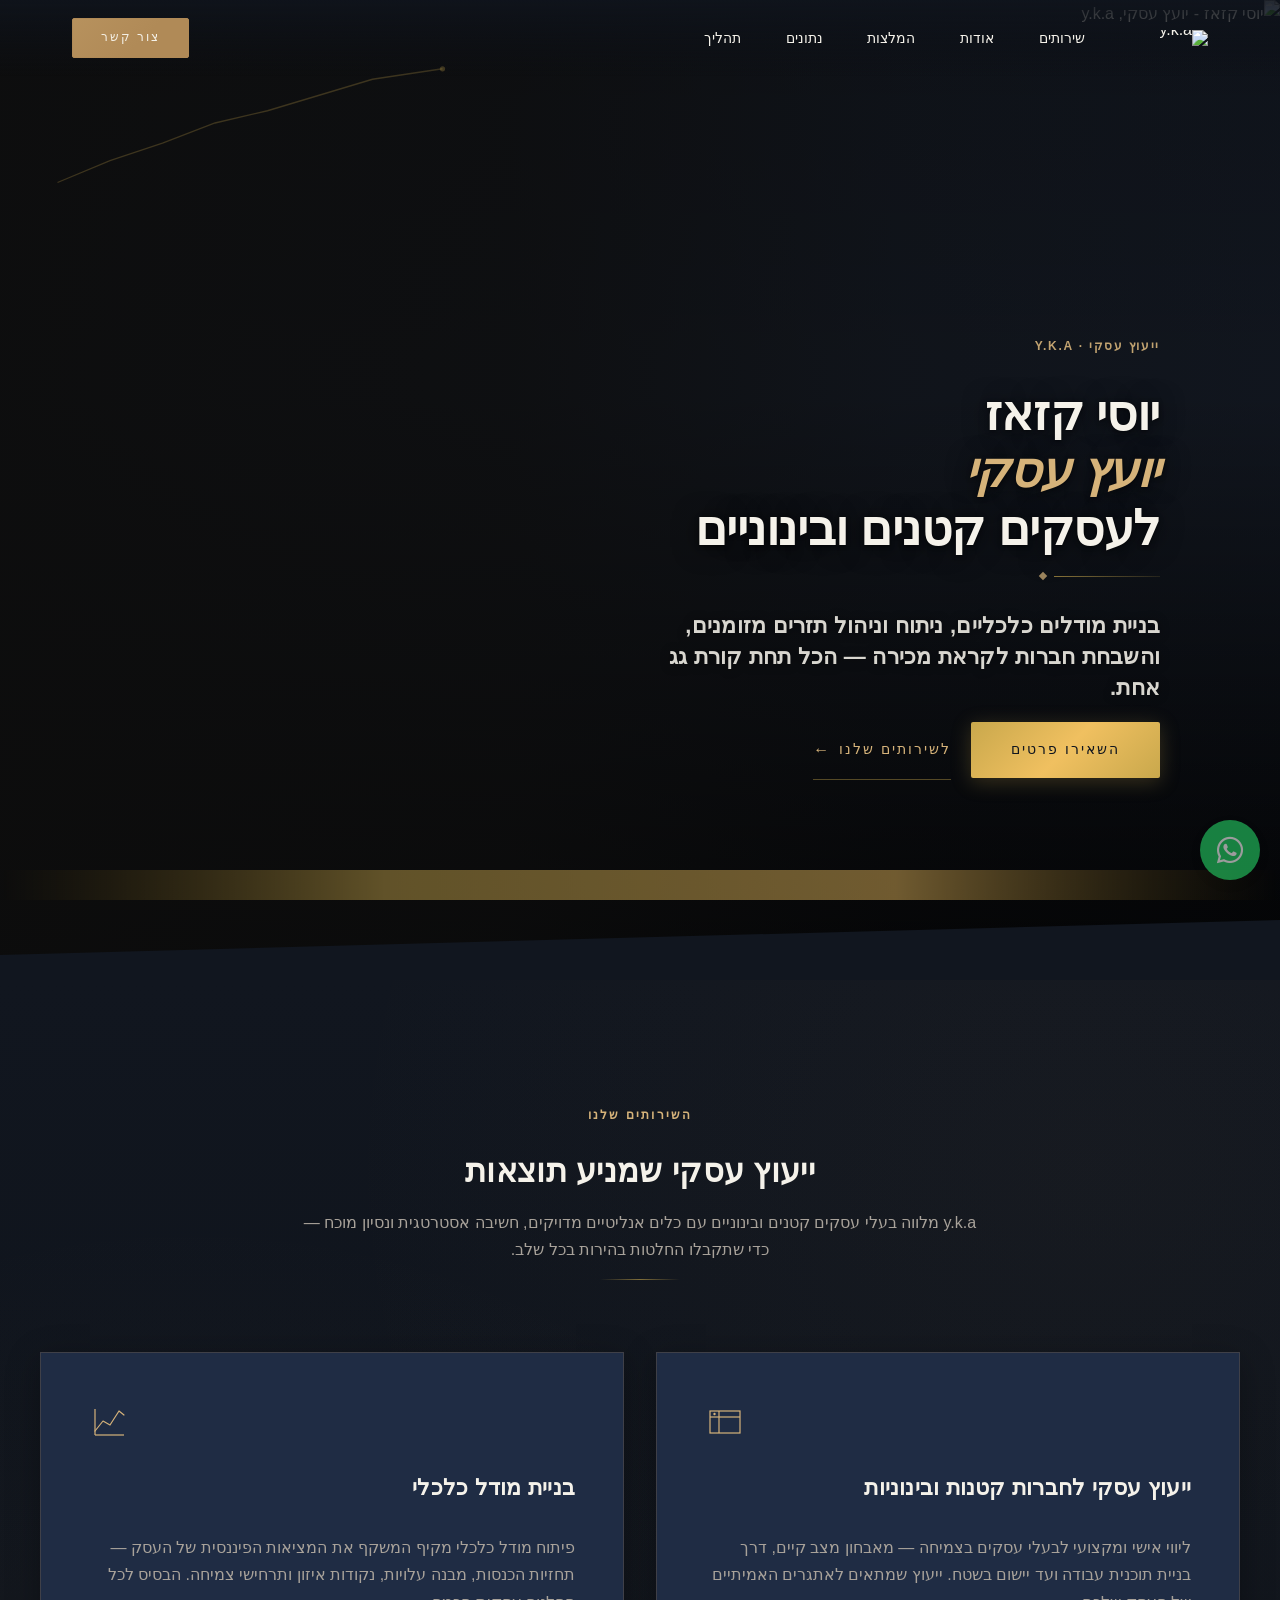
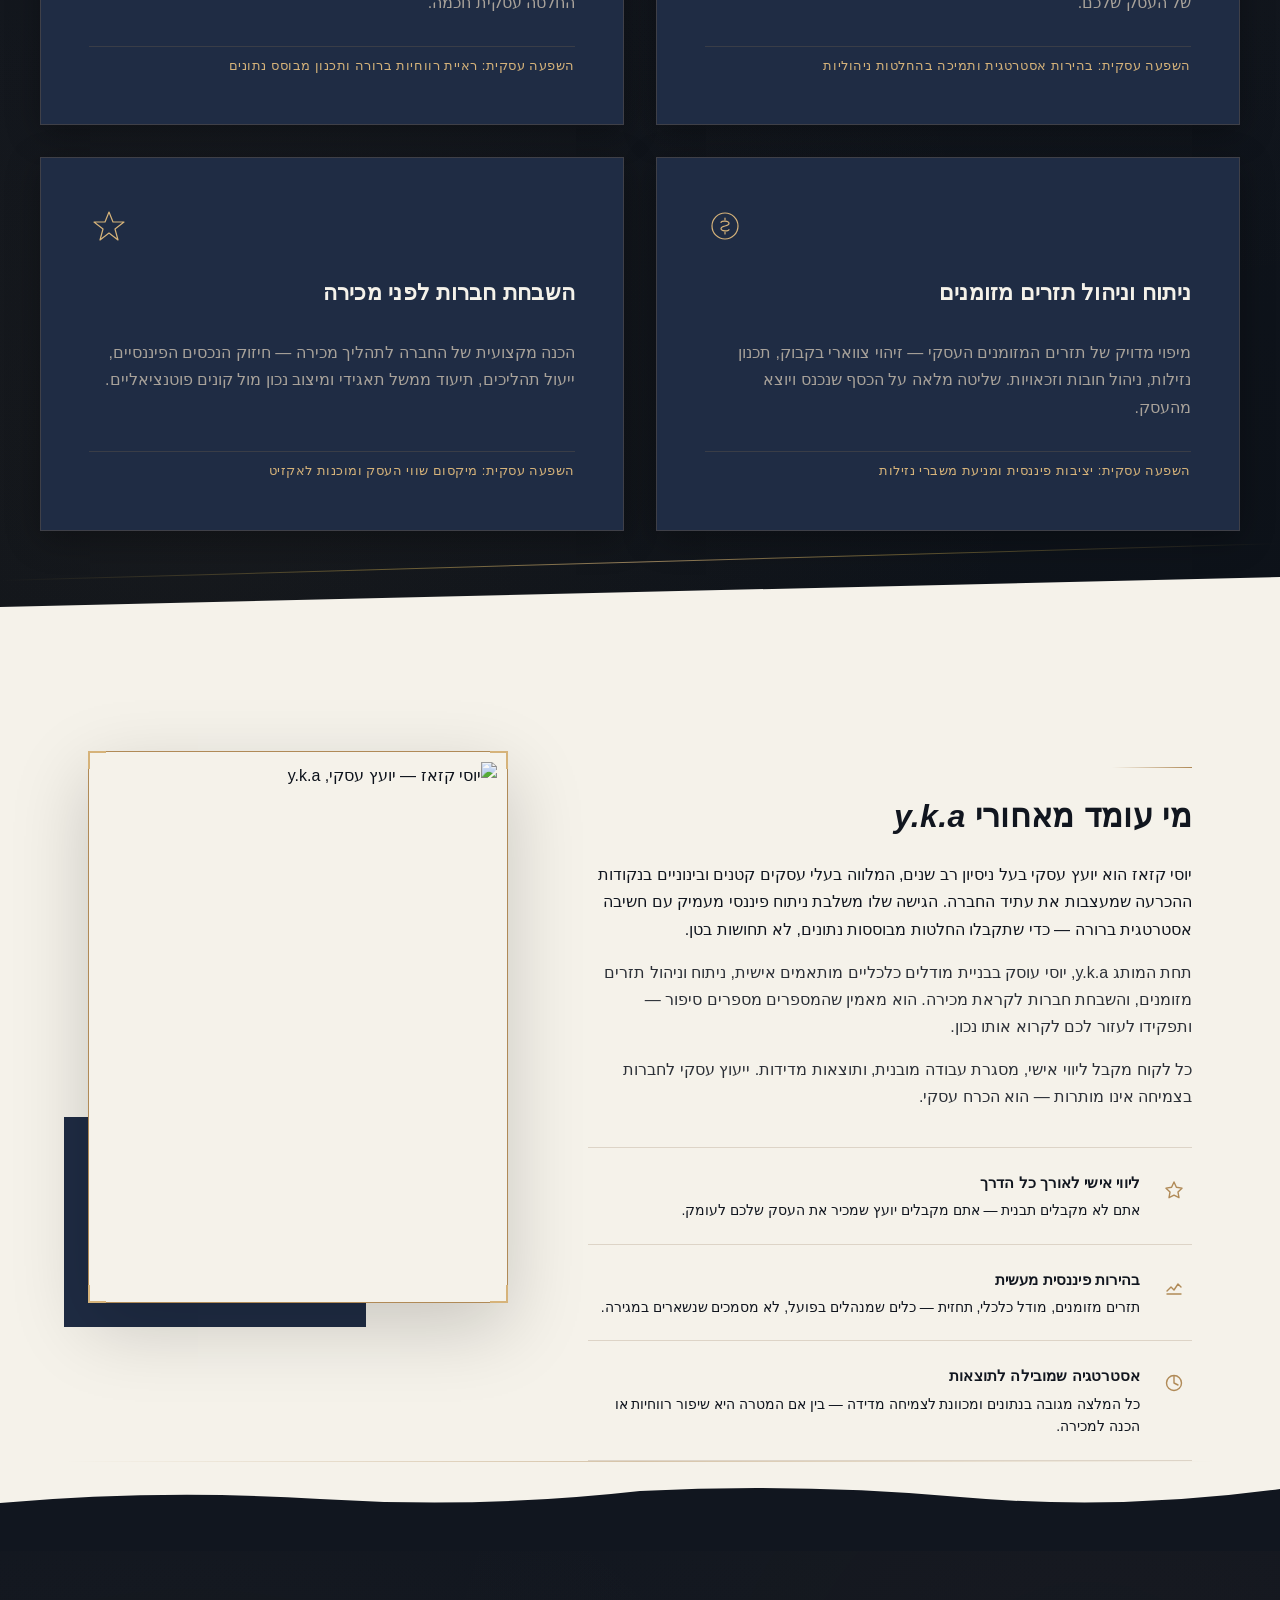
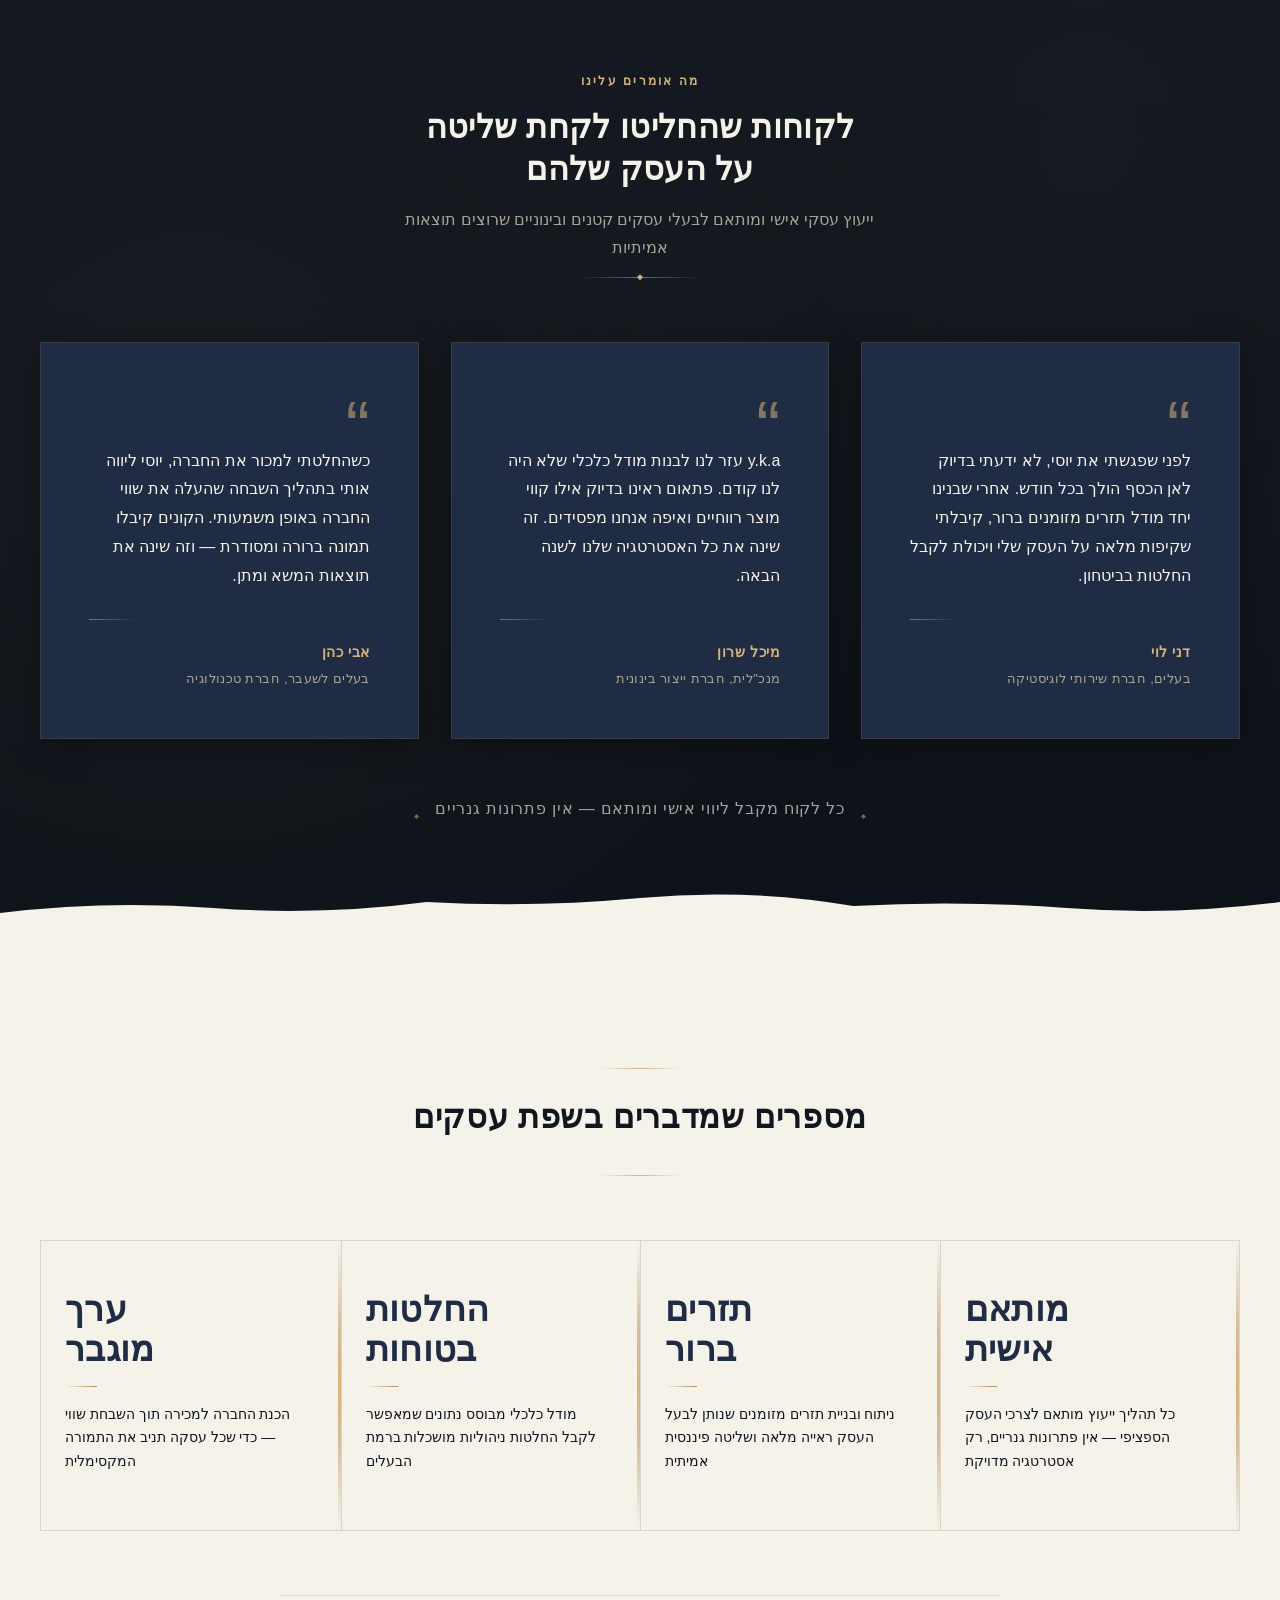
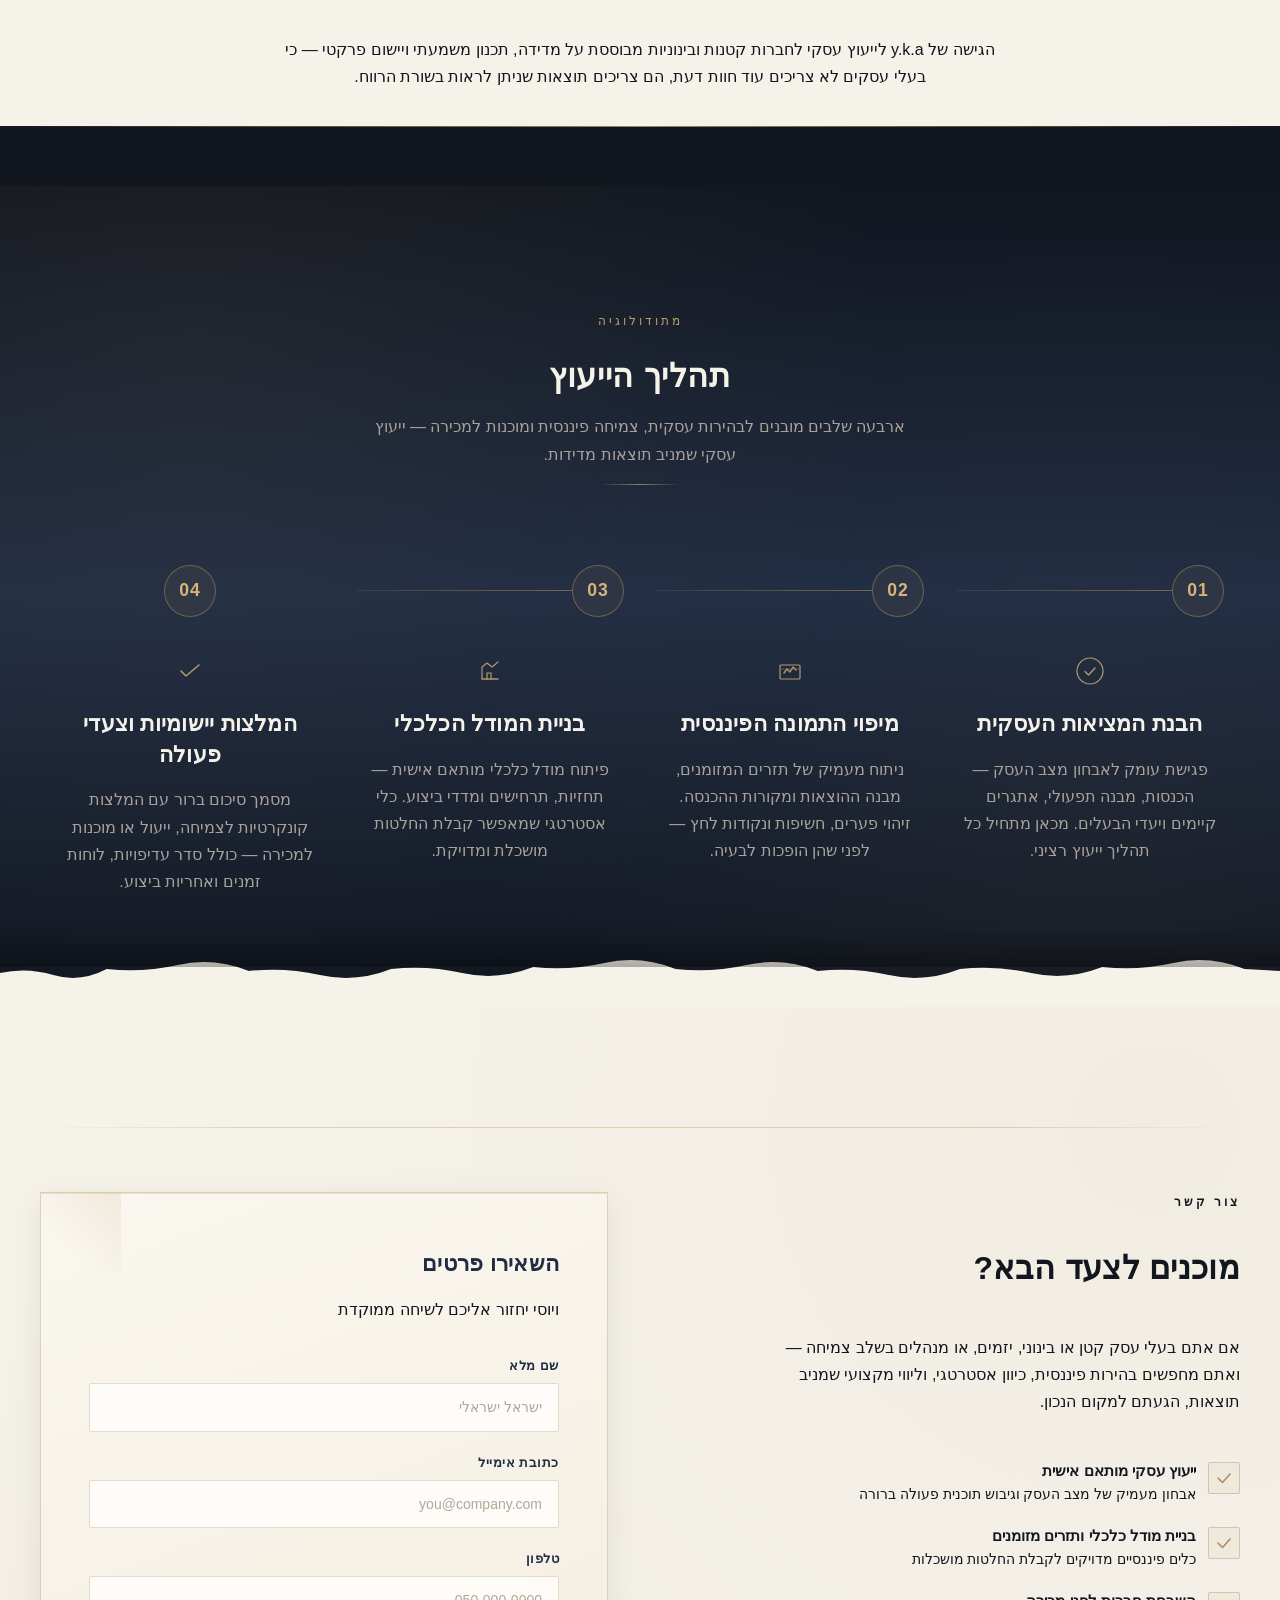
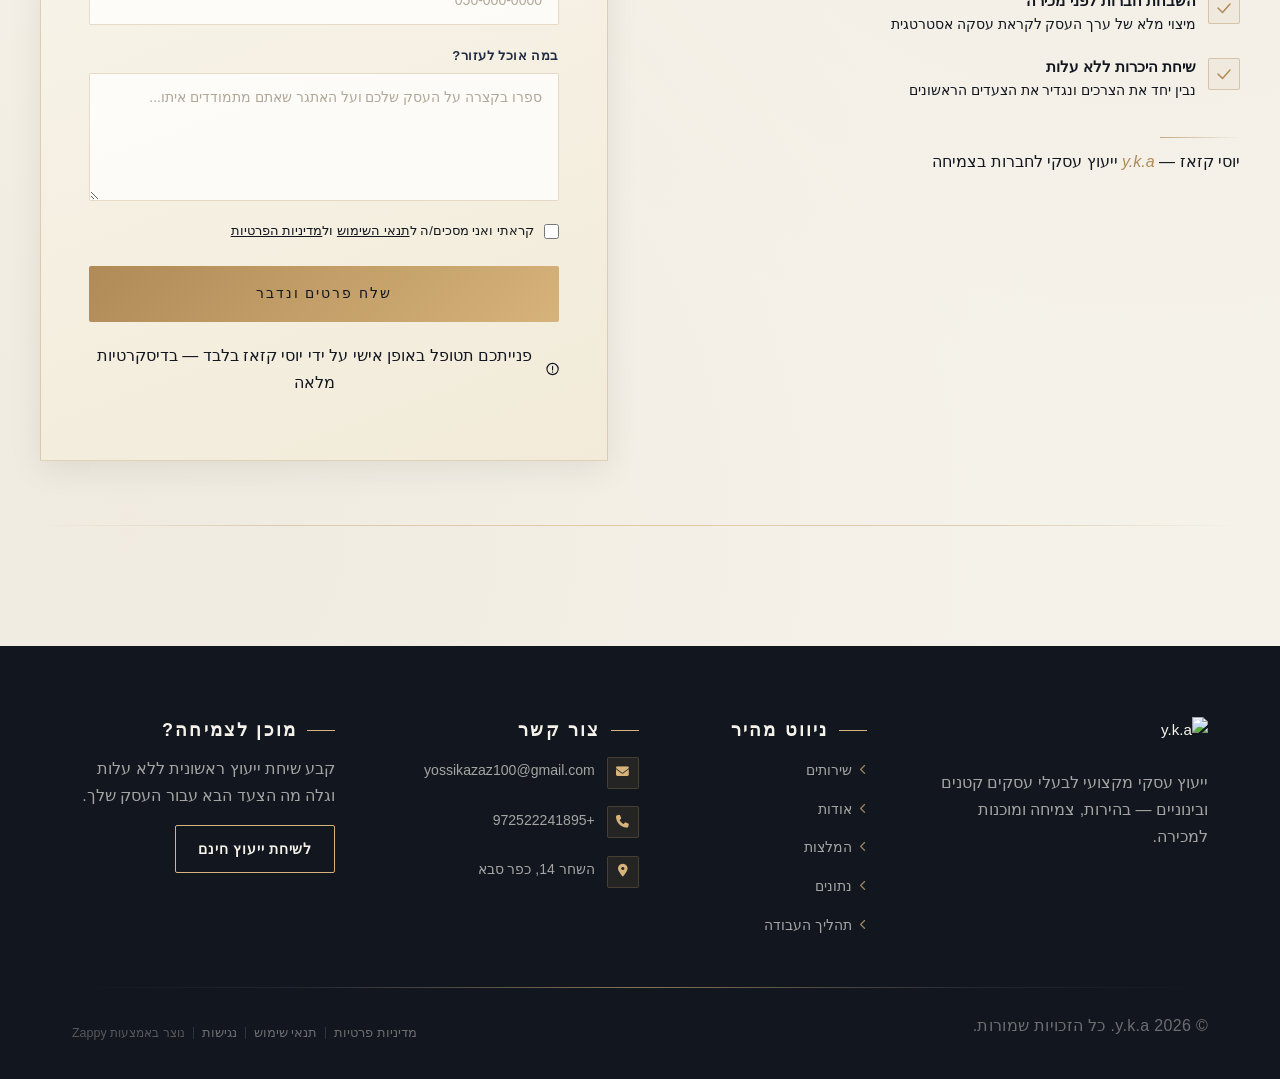
==== commit 4a424028: "Background sync: Progressive GitHub Sync" ====
--- a/public/index.html
+++ b/public/index.html
@@ -1 +1 @@
-<!doctype html><html dir="rtl" lang="he"><head><meta charset="UTF-8"><meta content="width=device-width,initial-scale=1" name="viewport"><meta content="index, follow" name="robots"><title>y.k.a — y.k.a</title><meta content="Yossi Kazaz is an experienced business consultant operating under the brand y.k.a, specializing in serving small and medium-sized businesses. His core expertise" name="description"><meta content="y.k.a, ייעוץ עסקי, ייעוץ עסקי לעסקים קטנים ובינוניים, יועץ עסקי לחברות בצמיחה" name="keywords"><link href="/assets/favicon.ico" rel="icon" type="image/x-icon"><link href="/assets/favicon-16x16.png" rel="icon" type="image/png" sizes="16x16"><link href="/assets/favicon-32x32.png" rel="icon" type="image/png" sizes="32x32"><link href="/assets/favicon-48x48.png" rel="icon" type="image/png" sizes="48x48"><link href="/assets/favicon-192x192.png" rel="icon" type="image/png" sizes="192x192"><link href="/assets/favicon-512x512.png" rel="icon" type="image/png" sizes="512x512"><link href="/assets/apple-touch-icon.png" rel="apple-touch-icon"><script>!function(){"use strict";var t="34b3c376-20d6-4aac-999a-56f126b0f53a",e="https://api.zappy5.com/api/analytics/track",a=18e5,n=2592e6,o=!0,i=!0,r=!0;var s=function(){var e="zappy_visitor_"+t,a=null;try{if(a=localStorage.getItem(e)){var o=JSON.parse(a),i=Date.now();if(i-o.created<n)return o.lastSeen=i,localStorage.setItem(e,JSON.stringify(o)),o.id}}catch(t){console.warn("Zappy Analytics: LocalStorage not available")}var r="zv_"+Date.now()+"_"+Math.random().toString(36).substr(2,9);try{localStorage.setItem(e,JSON.stringify({id:r,created:Date.now(),lastSeen:Date.now()}))}catch(t){}return r}(),c=function(){var e="zappy_session_"+t,n=null;try{if(n=sessionStorage.getItem(e)){var o=JSON.parse(n),i=Date.now();if(i-o.timestamp<a)return o.timestamp=i,sessionStorage.setItem(e,JSON.stringify(o)),o.id}}catch(t){console.warn("Zappy Analytics: SessionStorage not available")}var r="zs_"+Date.now()+"_"+Math.random().toString(36).substr(2,9);try{sessionStorage.setItem(e,JSON.stringify({id:r,timestamp:Date.now()}))}catch(t){}return r}();function l(a,n){n=n||{};var o={website_id:t,event_type:a,page_path:window.location.pathname,referrer:document.referrer||"direct",visitor_id:s,session_id:c,metadata:n};if(navigator.sendBeacon){var i=new Blob([JSON.stringify(o)],{type:"application/json"});navigator.sendBeacon(e,i)}else fetch(e,{method:"POST",headers:{"Content-Type":"application/json"},body:JSON.stringify(o),keepalive:!0}).catch(function(t){console.warn("Zappy Analytics: Failed to track event",t)})}o&&l("pageview",{title:document.title,url:window.location.href}),i&&document.addEventListener("click",function(t){var e=t.target;if("BUTTON"===e.tagName||e.closest("button")){var a="BUTTON"===e.tagName?e:e.closest("button");l("click",{element:"button",text:a.textContent.trim().substring(0,100),id:a.id||null,class:a.className||null})}else if("A"===e.tagName||e.closest("a")){var n="A"===e.tagName?e:e.closest("a");l("navigation",{element:"link",text:n.textContent.trim().substring(0,100),href:n.href,external:n.hostname!==window.location.hostname})}},!0),r&&document.addEventListener("submit",function(t){var e=t.target;l("form_submit",{form_id:e.id||null,form_name:e.name||null,form_action:e.action||null,form_method:e.method||"GET"})},!0);var d=Date.now();window.addEventListener("beforeunload",function(){l("page_unload",{time_on_page:Math.floor((Date.now()-d)/1e3),page_path:window.location.pathname})}),window.zappyAnalytics={track:l,getVisitorId:function(){return s},getSessionId:function(){return c}}}()</script><meta content="y.k.a — y.k.a" property="og:title"><meta content="Yossi Kazaz is an experienced business consultant operating under the brand y.k.a, specializing in serving small and medium-sized businesses. His core expertise" property="og:description"><meta content="summary_large_image" name="twitter:card"><meta content="y.k.a — y.k.a" name="twitter:title"><meta content="Yossi Kazaz is an experienced business consultant operating under the brand y.k.a, specializing in serving small and medium-sized businesses. His core expertise" name="twitter:description"><meta content="website" property="og:type"><meta content="he_IL" property="og:locale"><link href="https://cdnjs.cloudflare.com/ajax/libs/font-awesome/6.4.0/css/all.min.css" rel="stylesheet"><link href="/assets/favicon.ico" rel="icon" type="image/x-icon"><link href="/assets/favicon-16x16.png" rel="icon" type="image/png" sizes="16x16"><link href="/assets/favicon-32x32.png" rel="icon" type="image/png" sizes="32x32"><link href="/assets/favicon-48x48.png" rel="icon" type="image/png" sizes="48x48"><link href="/assets/favicon-192x192.png" rel="icon" type="image/png" sizes="192x192"><link href="/assets/favicon-512x512.png" rel="icon" type="image/png" sizes="512x512"><link href="/assets/apple-touch-icon.png" rel="apple-touch-icon"><link href="https://cdn.jsdelivr.net/npm/vanilla-cookieconsent@3/dist/cookieconsent.css" rel="stylesheet"><script src="https://cdn.jsdelivr.net/npm/vanilla-cookieconsent@3/dist/cookieconsent.umd.js"></script><script src="https://cdn.jsdelivr.net/gh/mickidum/acc_toolbar/acctoolbar/acctoolbar.min.js"></script><link href="/styles.css" rel="stylesheet"><style id="zappy-dropdown-submenu-styles">#navMenu li:has(.sub-menu),.nav-menu li:has(.sub-menu),.navbar li:has(.sub-menu),nav li:has(.sub-menu){position:relative}#navMenu .sub-menu,.nav-menu .sub-menu,.navbar .sub-menu,nav .sub-menu{display:block!important;position:absolute!important;top:100%;left:0;min-width:220px;background:#fff;border-radius:8px;box-shadow:0 8px 25px rgba(0,0,0,.15);padding:8px 0;opacity:0;visibility:hidden;transform:translateY(10px);transition:all .3s ease;z-index:1000;list-style:none;pointer-events:none}#navMenu li:hover>.sub-menu,.nav-menu li:hover>.sub-menu,.navbar li:hover>.sub-menu,nav li:hover>.sub-menu{opacity:1!important;visibility:visible!important;transform:translateY(0)!important;pointer-events:auto!important}.sub-menu li{list-style:none;margin:0;padding:0}.sub-menu a{display:block!important;padding:10px 16px!important;color:var(--text-dark,#333)!important;font-weight:500;text-decoration:none;white-space:nowrap;transition:background-color .2s}.sub-menu .zappy-nav-child>a{padding-left:28px!important;font-size:.9em!important;opacity:.85!important}[dir=rtl] .sub-menu .zappy-nav-child>a,html[lang=ar] .sub-menu .zappy-nav-child>a,html[lang=he] .sub-menu .zappy-nav-child>a{padding-left:10px!important;padding-right:28px!important}.sub-menu .zappy-nav-parent>a{font-weight:600!important}.sub-menu a:hover{background-color:#f5f5f5}[dir=rtl] .nav-menu .sub-menu,[dir=rtl] .navbar .sub-menu,[dir=rtl] nav .sub-menu,html[lang=ar] .nav-menu .sub-menu,html[lang=ar] .navbar .sub-menu,html[lang=ar] nav .sub-menu,html[lang=he] .nav-menu .sub-menu,html[lang=he] .navbar .sub-menu,html[lang=he] nav .sub-menu{left:auto!important;right:0!important}.sub-menu:empty,.sub-menu:not(:has(li)):not(:has(> a)),.sub-menu:not(:has(li:not(.zappy-hidden-menu-item))):not(:has(> a)){display:none!important;opacity:0!important;visibility:hidden!important;pointer-events:none!important}li:has(.menu-group-title):hover>.sub-menu{opacity:1!important;visibility:visible!important;transform:translateY(0)!important;pointer-events:auto!important}#navMenu>li>.menu-group-title,.nav-menu>li>.menu-group-title{display:inline-block;padding:.5rem 1rem;cursor:default;user-select:none}@media (max-width:768px){#navMenu .sub-menu,.nav-menu .sub-menu,.navbar .sub-menu,nav .sub-menu{position:static!important;transform:none!important;box-shadow:none!important;background:0 0!important;max-height:0;overflow:hidden;opacity:0;visibility:hidden;transition:max-height .3s ease,opacity .3s ease;padding:0!important;border-radius:0!important}#navMenu .sub-menu.mobile-expanded,.nav-menu .sub-menu.mobile-expanded,.navbar .sub-menu.mobile-expanded{max-height:none!important;overflow-y:visible!important;opacity:1!important;visibility:visible!important;padding:8px 0 8px 16px!important}[dir=rtl] .sub-menu.mobile-expanded,html[lang=he] .sub-menu.mobile-expanded{padding:8px 16px 8px 0!important}#navMenu li:hover>.sub-menu,.nav-menu li:hover>.sub-menu,.navbar li:hover>.sub-menu,nav li:hover>.sub-menu{opacity:0;visibility:hidden;pointer-events:none}#navMenu li>.sub-menu.mobile-expanded,.nav-menu li>.sub-menu.mobile-expanded,.navbar li>.sub-menu.mobile-expanded,nav li>.sub-menu.mobile-expanded{opacity:1!important;visibility:visible!important;pointer-events:auto!important}#navMenu li:has(.sub-menu),.nav-menu li:has(.sub-menu),.navbar li:has(.sub-menu),nav li:has(.sub-menu){display:flex!important;flex-wrap:wrap!important;align-items:center!important;position:relative!important;min-height:44px!important}#navMenu li:has(.sub-menu)>a,.nav-menu li:has(.sub-menu)>a,.navbar li:has(.sub-menu)>a,nav li:has(.sub-menu)>a{flex:1!important;min-width:0!important}#navMenu li:has(.sub-menu)>.menu-group-title,.nav-menu li:has(.sub-menu)>.menu-group-title,.navbar li:has(.sub-menu)>.menu-group-title,nav li:has(.sub-menu)>.menu-group-title{flex:1!important;min-width:0!important;padding:0!important;line-height:inherit!important}#navMenu li:has(.sub-menu)>.sub-menu,.nav-menu li:has(.sub-menu)>.sub-menu,.navbar li:has(.sub-menu)>.sub-menu,nav li:has(.sub-menu)>.sub-menu{flex-basis:100%!important;width:100%!important}#navMenu li:has(.sub-menu)>a [class*=arrow],#navMenu li:has(.sub-menu)>a [class*=chevron],.nav-menu li:has(.sub-menu)>a .fa-angle-down,.nav-menu li:has(.sub-menu)>a .fa-chevron-down,.nav-menu li:has(.sub-menu)>a [class*=arrow],.nav-menu li:has(.sub-menu)>a [class*=chevron],nav li:has(.sub-menu)>a [class*=arrow],nav li:has(.sub-menu)>a [class*=chevron]{display:none!important;visibility:hidden!important}.mobile-submenu-toggle{display:flex!important;align-items:center!important;justify-content:center!important;width:44px!important;height:auto!important;background:0 0!important;border:none!important;cursor:pointer!important;color:var(--text-dark)!important;position:static!important;flex-shrink:0!important;align-self:stretch!important;z-index:2!important;padding:0!important;margin:0!important}.mobile-submenu-toggle::after{content:''!important;width:0!important;height:0!important;border-left:6px solid transparent!important;border-right:6px solid transparent!important;border-top:7px solid currentColor!important;transition:transform .3s ease!important}.mobile-submenu-toggle.expanded::after{transform:rotate(180deg)!important}.sub-menu a{padding:10px 0!important;display:block!important;color:var(--text-dark)!important;white-space:normal!important}.sub-menu .zappy-nav-child>a{padding-left:28px!important;font-size:.9em!important;opacity:.85!important}[dir=rtl] .sub-menu .zappy-nav-child>a,html[lang=ar] .sub-menu .zappy-nav-child>a,html[lang=he] .sub-menu .zappy-nav-child>a{padding-left:0!important;padding-right:28px!important}.sub-menu .zappy-nav-parent>a{font-weight:600!important}#navMenu.active,.nav-menu.active{max-width:100vw!important;overflow-x:hidden!important;box-sizing:border-box!important}.navbar .sub-menu li a,.zappy-products-dropdown .sub-menu a,nav.navbar .sub-menu li a{color:var(--text-dark)!important}}@media (min-width:769px){.mobile-submenu-toggle{display:none!important}}</style><style id="zappy-widget-visibility">html[dir=rtl] .whatsapp-float{right:20px!important;left:auto!important}html:not([dir]) .whatsapp-float,html[dir=ltr] .whatsapp-float{left:20px!important;right:auto!important}html[dir=rtl] #mic-access-tool-general-button,html[dir=rtl] #mic-init-access-tool #mic-access-tool-general-button,html[dir=rtl] #mic-init-access-tool .mic-access-tool-general-button,html[dir=rtl] ._access-icon,html[dir=rtl] .mic-access-tool-general-button{left:20px!important;right:auto!important}html:not([dir]) #mic-access-tool-general-button,html:not([dir]) #mic-init-access-tool #mic-access-tool-general-button,html:not([dir]) #mic-init-access-tool .mic-access-tool-general-button,html:not([dir]) ._access-icon,html:not([dir]) .mic-access-tool-general-button,html[dir=ltr] #mic-access-tool-general-button,html[dir=ltr] #mic-init-access-tool #mic-access-tool-general-button,html[dir=ltr] #mic-init-access-tool .mic-access-tool-general-button,html[dir=ltr] ._access-icon,html[dir=ltr] .mic-access-tool-general-button{right:20px!important;left:auto!important}@media (max-width:768px){.whatsapp-float{display:flex!important}}@media (min-width:769px){.whatsapp-float{display:flex!important}}@media (max-width:768px){#mic-access-tool-general-button,#mic-init-access-tool #mic-access-tool-general-button,#mic-init-access-tool .mic-access-tool-general-button,._access-icon,.mic-access-tool-general-button{display:flex!important;visibility:visible!important;opacity:1!important;pointer-events:auto!important}#mic-access-tool-box,#mic-init-access-tool #mic-access-tool-box,._access-menu,.mic-access-tool-box,div[id*=mic-access-tool-box]{visibility:hidden;opacity:0;pointer-events:auto!important}}@media (min-width:769px){#mic-access-tool-general-button,#mic-init-access-tool #mic-access-tool-general-button,#mic-init-access-tool .mic-access-tool-general-button,._access-icon,.mic-access-tool-general-button{display:flex!important;visibility:visible!important;opacity:1!important;pointer-events:auto!important}#mic-access-tool-box,#mic-init-access-tool #mic-access-tool-box,._access-menu,.mic-access-tool-box,div[id*=mic-access-tool-box]{visibility:hidden;opacity:0;pointer-events:auto!important}}</style></head><body><nav class="navbar" dir="rtl"><button class="mobile-toggle" aria-label="Menu" id="mobileToggle"><svg viewBox="0 0 24 24" fill="none" height="24" width="24" class="hamburger-icon"><path d="M3 12h18M3 6h18M3 18h18" stroke="currentColor" stroke-width="2" stroke-linecap="round"></path></svg> <svg viewBox="0 0 24 24" fill="none" height="24" width="24" class="close-icon" style="display:none"><path d="M18 6L6 18M6 6l12 12" stroke="currentColor" stroke-width="2" stroke-linecap="round"></path></svg></button> <button class="phone-header-btn" aria-label="Call" data-phone=""><svg viewBox="0 0 24 24" fill="currentColor" height="20" width="20"><path d="M22 16.92v3a2 2 0 0 1-2.18 2 19.79 19.79 0 0 1-8.63-3.07 19.5 19.5 0 0 1-6-6 19.79 19.79 0 0 1-3.07-8.67A2 2 0 0 1 4.11 2h3a2 2 0 0 1 2 1.72 12.84 12.84 0 0 0 .7 2.81 2 2 0 0 1-.45 2.11L8.09 9.91a16 16 0 0 0 6 6l1.27-1.27a2 2 0 0 1 2.11-.45 12.84 12.84 0 0 0 2.81.7A2 2 0 0 1 22 16.92z"></path></svg></button><div class="nav-container"><div class="nav-right-group"><div class="nav-brand"><a href="/" class="logo-link"><img alt="y.k.a" src="/assets/y-k-a-logo.webp" class="logo"></a></div><ul class="nav-menu" id="navMenu"><li><a href="#services">שירותים</a></li><li><a href="#about">אודות</a></li><li><a href="#testimonials">המלצות</a></li><li><a href="#stats">נתונים</a></li><li><a href="#process">תהליך</a></li></ul></div><div class="nav-cta-container"><a href="#contact" class="nav-cta-btn">צור קשר</a></div></div></nav><script>window.addEventListener("load",function(){const e=document.querySelector(".navbar, nav, header");if(!e)return void console.log("[Navbar] Navbar element not found");let t=document.getElementById("mobileToggle")||document.querySelector(".mobile-toggle")||document.querySelector(".hamburger")||document.querySelector(".hamburger-menu")||document.querySelector(".menu-toggle")||document.querySelector(".burger-menu")||document.querySelector('[aria-label="Menu"]')||document.querySelector('[aria-label="תפריט"]');const o=document.querySelector(".phone-header-btn"),n=window.getComputedStyle(e);let r=n.backgroundColor;if(console.log("[Navbar] Initial navbar background:",r),"transparent"===r||"rgba(0, 0, 0, 0)"===r||r.startsWith("rgba")&&r.includes(", 0)")){const e=n.backgroundImage;if(e&&"none"!==e)console.log("[Navbar] Navbar has background image/gradient, using dark text"),r="rgb(240, 240, 240)";else{const e=window.getComputedStyle(document.body).backgroundColor;console.log("[Navbar] Navbar transparent, using body background:",e),r=e}}const i=r.match(/\d+/g);if(i&&i.length>=3){const e=(.299*parseInt(i[0])+.587*parseInt(i[1])+.114*parseInt(i[2]))/255;console.log("[Navbar] Mobile button colors preserved from Claude CSS (luminance:",e.toFixed(2)+")");const n=document.createElement("style");n.id="zappy-mobile-nav-fix";document.documentElement.lang;document.documentElement.dir,n.textContent='\n        /* Hide mobile buttons on desktop, show only on mobile */\n        @media (min-width: 769px) {\n          .mobile-toggle,\n          .phone-header-btn {\n            display: none !important;\n          }\n        }\n        \n        /* Show and position mobile buttons correctly on mobile */\n        @media (max-width: 768px) {\n          .mobile-toggle,\n          .phone-header-btn {\n            position: absolute !important;\n            top: 50% !important;\n            transform: translateY(-50%) !important;\n            z-index: 1001 !important;\n            display: flex !important;\n            align-items: center !important;\n            justify-content: center !important;\n            width: 36px !important;\n            height: 36px !important;\n            border-radius: 50% !important;\n            border: none !important;\n            cursor: pointer !important;\n            padding: 6px !important;\n            background: none !important;\n            color: var(--nav-text, var(--text-dark)) !important;\n          }\n          \n          /* LTR positioning (default): hamburger LEFT, phone RIGHT */\n          html:not([dir="rtl"]):not([lang="he"]):not([lang="ar"]) .mobile-toggle,\n          html[dir="ltr"] .mobile-toggle {\n            left: 12px !important;\n            right: auto !important;\n          }\n          html:not([dir="rtl"]):not([lang="he"]):not([lang="ar"]) .phone-header-btn,\n          html[dir="ltr"] .phone-header-btn {\n            right: 12px !important;\n            left: auto !important;\n          }\n          \n          /* RTL positioning: hamburger RIGHT, phone LEFT */\n          html[dir="rtl"] .mobile-toggle,\n          html[lang="he"] .mobile-toggle,\n          html[lang="ar"] .mobile-toggle {\n            right: 12px !important;\n            left: auto !important;\n          }\n          html[dir="rtl"] .phone-header-btn,\n          html[lang="he"] .phone-header-btn,\n          html[lang="ar"] .phone-header-btn {\n            left: 12px !important;\n            right: auto !important;\n          }\n          \n          /* CRITICAL: Ensure nav-container has min-height on mobile */\n          /* All children are positioned absolutely/fixed on mobile, so height:auto collapses to 0 */\n          .nav-container {\n            min-height: 70px !important;\n            position: relative !important;\n          }\n          \n          /* Ensure SVG icons are properly sized and inherit color */\n          .mobile-toggle svg,\n          .phone-header-btn svg {\n            width: 24px !important;\n            height: 24px !important;\n            /* Don\'t force display - let JavaScript control hamburger/close toggle */\n          }\n          \n          /* Reset nav-cta-container on mobile - remove desktop box-shadow/padding */\n          /* that creates a visible ghost box when CTA button is hidden */\n          .nav-cta-container {\n            box-shadow: none !important;\n            padding: 0 !important;\n          }\n          \n          /* Hide nav-cta-container entirely on mobile when there\'s no lang-switcher */\n          /* (only the CTA button is inside, and it\'s hidden on mobile) */\n          .nav-cta-container:not(:has(.lang-switcher)) {\n            display: none !important;\n          }\n          \n          /* CRITICAL: Prevent hero image fade gradient from bleeding over headline text */\n          /* The .image-fade-gradient has bottom: -30px (extends below parent) */\n          /* On mobile stacked layout, this overlaps the h1 text below the image */\n          .hero-image-column {\n            overflow: hidden !important;\n          }\n          .image-fade-gradient {\n            bottom: 0 !important;\n          }\n          \n          /* Hide desktop language switcher on mobile - hamburger menu handles it */\n          /* High specificity to override stored CSS */\n          .lang-switcher,\n          .nav-cta-container .lang-switcher,\n          .nav-container .lang-switcher,\n          .navbar .lang-switcher,\n          .navbar .nav-cta-container .lang-switcher {\n            display: none !important;\n          }\n        }\n      ';const r=document.getElementById("zappy-mobile-nav-fix");r&&r.remove(),document.head.appendChild(n),console.log("[Navbar] Critical CSS injected for mobile nav positioning");const a=window.innerWidth<=768;if(t){const e=t.querySelector(".hamburger-icon"),o=t.querySelector(".close-icon");e&&(e.style.setProperty("width","24px","important"),e.style.setProperty("height","24px","important"),e.style.setProperty("display","block","important")),o&&(o.style.setProperty("width","24px","important"),o.style.setProperty("height","24px","important"),o.style.setProperty("display","none","important")),a?(t.style.setProperty("position","absolute","important"),t.style.setProperty("top","50%","important"),t.style.setProperty("transform","translateY(-50%)","important"),t.style.setProperty("z-index","1001","important"),t.style.removeProperty("left"),t.style.removeProperty("right"),console.log("[Navbar] Mobile toggle positioning applied (mobile viewport)")):(t.style.removeProperty("position"),t.style.removeProperty("top"),t.style.removeProperty("transform"),t.style.removeProperty("z-index"),t.style.removeProperty("left"),t.style.removeProperty("right"),console.log("[Navbar] Desktop viewport - cleared mobile toggle inline positioning"))}if(o){const e=o.querySelector("svg");e&&(e.style.width="24px",e.style.height="24px",e.setAttribute("width","24"),e.setAttribute("height","24")),a?(o.style.setProperty("position","absolute","important"),o.style.setProperty("top","50%","important"),o.style.setProperty("transform","translateY(-50%)","important"),o.style.setProperty("z-index","1001","important"),o.style.removeProperty("left"),o.style.removeProperty("right"),console.log("[Navbar] Phone button positioning applied (mobile viewport)")):(o.style.removeProperty("position"),o.style.removeProperty("top"),o.style.removeProperty("transform"),o.style.removeProperty("z-index"),o.style.removeProperty("left"),o.style.removeProperty("right"),console.log("[Navbar] Desktop viewport - cleared phone button inline positioning"))}}else console.log("[Navbar] Could not parse background color:",r);t=document.getElementById("mobileToggle")||document.querySelector(".mobile-toggle")||document.querySelector(".hamburger")||document.querySelector(".hamburger-menu")||document.querySelector(".menu-toggle")||document.querySelector(".burger-menu")||document.querySelector('[aria-label="Menu"]')||document.querySelector('[aria-label="תפריט"]');const a=document.getElementById("navMenu")||document.querySelector(".nav-menu")||document.querySelector(".nav-links")||document.querySelector("nav ul:not(.submenu)");if(!t||!a)return void console.log("[Navbar] Mobile toggle or menu not found:",{toggle:!!t,menu:!!a});a.id||(a.id="navMenu"),console.log("[Navbar] Initializing mobile menu...");const l=t.cloneNode(!0);t.parentNode.replaceChild(l,t),l.addEventListener("click",function(e){e.preventDefault(),e.stopPropagation();const t=this.querySelector(".hamburger-icon"),o=this.querySelector(".close-icon");a.classList.contains("active")?(a.classList.remove("active"),t&&t.style.setProperty("display","block","important"),o&&o.style.setProperty("display","none","important"),document.body.style.overflow="",console.log("[Navbar] Menu closed")):(a.classList.add("active"),t&&t.style.setProperty("display","none","important"),o&&o.style.setProperty("display","block","important"),document.body.style.overflow="hidden",console.log("[Navbar] Menu opened"))}),a.querySelectorAll("a").forEach(function(e){e.addEventListener("click",function(){if("#"===this.getAttribute("href"))return;const e=l.querySelector(".hamburger-icon"),t=l.querySelector(".close-icon");a.classList.remove("active"),e&&e.style.setProperty("display","block","important"),t&&t.style.setProperty("display","none","important"),document.body.style.overflow="",console.log("[Navbar] Menu closed (link clicked)")})});var s=a.querySelectorAll(".dropdown-toggle");s.forEach(function(e){e.addEventListener("click",function(e){e.preventDefault(),e.stopPropagation();var t=this.closest(".nav-dropdown");t&&(t.parentNode.querySelectorAll(".nav-dropdown.open").forEach(function(e){e!==t&&e.classList.remove("open")}),t.classList.toggle("open"),console.log("[Navbar] Dropdown toggled:",t.classList.contains("open")?"open":"closed"))})}),document.addEventListener("click",function(e){e.target.closest(".nav-dropdown")||document.querySelectorAll(".nav-dropdown.open").forEach(function(e){e.classList.remove("open")})}),console.log("[Navbar] Dropdown handlers initialized for "+s.length+" dropdowns"),o&&o.addEventListener("click",function(){const e=document.querySelectorAll('a[href^="tel:"]'),t=e.length>0?e[0].getAttribute("href").replace("tel:",""):"[business_phone]";window.location.href="tel:"+t,console.log("[Navbar] Phone button clicked")}),console.log("[Navbar] Mobile menu initialized successfully")})</script><main><section class="index-hero-section" data-layout-spec="בית-hero" dir="rtl" data-hero-type="fullscreen-scrim"><div class="index-hero-bg"><img alt="יוסי קזאז - יועץ עסקי, y.k.a" src="/assets/site-index-hero-image-1.webp" data-context="Professional studio portrait of Yossi Kazaz, an Israeli business consultant in his 40s-50s, wearing a dark navy or charcoal suit, confident and authoritative expression, low-key cinematic lighting against a near-black backdrop, positioned slightly toward the left side of frame leaving right side for text overlay, editorial financial advisory mood, sharp details, dramatic shadows, quiet luxury atmosphere" data-placeholder="index-hero-image-1" height="800" width="1200" data-hero-bg="true"></div><div class="index-hero-scrim" aria-hidden="true"></div><svg viewBox="0 0 480 160" xmlns="http://www.w3.org/2000/svg" fill="none" aria-hidden="true" data-no-icon-edit="true" class="index-hero-deco-chart" preserveAspectRatio="none"><polyline points="20,140 80,115 140,95 200,72 260,58 320,40 380,22 460,10" stroke="#C9A84C" stroke-width="1.5" fill="none" opacity="0.25"></polyline><circle cx="460" cy="10" r="3" fill="#C9A84C" opacity="0.3"></circle></svg><div class="index-hero-container"><div class="index-hero-content"><span class="index-hero-eyebrow">ייעוץ עסקי · y.k.a</span><h1 class="index-hero-h1">יוסי קזאז<br><span class="index-hero-h1-accent">יועץ עסקי</span><br>לעסקים קטנים ובינוניים</h1><div class="index-hero-rule" aria-hidden="true"><div class="index-hero-rule-line"></div><div class="index-hero-rule-diamond"></div></div><h3 class="index-hero-subtitle">בניית מודלים כלכליים, ניתוח וניהול תזרים מזומנים,<br class="index-hero-br">והשבחת חברות לקראת מכירה — הכל תחת קורת גג אחת.</h3><div class="index-hero-ctas"><a href="#contact" class="index-hero-btn-primary">השאירו פרטים</a> <a href="#services" class="index-hero-btn-secondary">לשירותים שלנו <span class="index-hero-arrow">←</span></a></div></div></div><div class="index-hero-divider-wrapper" aria-hidden="true"><svg viewBox="0 0 1200 80" xmlns="http://www.w3.org/2000/svg" aria-hidden="true" data-no-icon-edit="true" preserveAspectRatio="none"><path d="M0,80 L0,55 L1200,20 L1200,80 Z" fill="#11161F"></path></svg> <svg viewBox="0 0 1200 4" xmlns="http://www.w3.org/2000/svg" aria-hidden="true" data-no-icon-edit="true" preserveAspectRatio="none" class="index-hero-gold-edge"><line stroke="url(#goldLine)" stroke-width="1.5" x1="0" x2="1200" y1="2" y2="2" opacity="0.45"></line><defs><linearGradient id="goldLine" x1="0" x2="1200" y1="0" y2="0" gradientUnits="userSpaceOnUse"><stop offset="0%" stop-color="#8B6914" stop-opacity="0"></stop><stop offset="30%" stop-color="#C9A84C" stop-opacity="1"></stop><stop offset="70%" stop-color="#F0C060" stop-opacity="1"></stop><stop offset="100%" stop-color="#8B6914" stop-opacity="0"></stop></linearGradient></defs></svg></div></section><section class="index-services-section" data-layout-spec="בית-services" dir="rtl" id="services"><div class="index-services-container"><div class="index-services-intro"><span class="index-services-eyebrow">השירותים שלנו</span><h2 class="index-services-heading">ייעוץ עסקי שמניע תוצאות</h2><p class="index-services-subtext">y.k.a מלווה בעלי עסקים קטנים ובינוניים עם כלים אנליטיים מדויקים, חשיבה אסטרטגית ונסיון מוכח — כדי שתקבלו החלטות בהירות בכל שלב.</p><div class="index-services-rule" aria-hidden="true"></div></div><div class="index-services-grid"><article class="index-services-card"><div class="index-services-card-icon" aria-hidden="true"><svg viewBox="0 0 40 40" xmlns="http://www.w3.org/2000/svg" fill="none" height="40" width="40" data-element-type="icon" data-icon-type="svg"><rect height="22" width="30" x="5" y="10" rx="0" stroke="currentColor" stroke-width="1.2"></rect><line stroke="currentColor" stroke-width="1.2" x1="5" x2="35" y1="16" y2="16"></line><line stroke="currentColor" stroke-width="1.2" x1="14" x2="14" y1="10" y2="32"></line><circle cx="9.5" cy="13" r="1.2" fill="currentColor"></circle></svg></div><div class="index-services-card-content"><h3 class="index-services-card-title">ייעוץ עסקי לחברות קטנות ובינוניות</h3><p class="index-services-card-desc">ליווי אישי ומקצועי לבעלי עסקים בצמיחה — מאבחון מצב קיים, דרך בניית תוכנית עבודה ועד יישום בשטח. ייעוץ שמתאים לאתגרים האמיתיים של העסק שלכם.</p><span class="index-services-card-impact">השפעה עסקית: בהירות אסטרטגית ותמיכה בהחלטות ניהוליות</span></div></article><article class="index-services-card"><div class="index-services-card-icon" aria-hidden="true"><svg viewBox="0 0 40 40" xmlns="http://www.w3.org/2000/svg" fill="none" height="40" width="40" data-element-type="icon" data-icon-type="svg"><polyline points="6,30 14,20 21,24 30,10 35,14" stroke="currentColor" stroke-width="1.2" stroke-linecap="round" stroke-linejoin="round"></polyline><line stroke="currentColor" stroke-width="1.2" x1="6" x2="35" y1="34" y2="34"></line><line stroke="currentColor" stroke-width="1.2" x1="6" x2="6" y1="34" y2="8"></line></svg></div><div class="index-services-card-content"><h3 class="index-services-card-title">בניית מודל כלכלי</h3><p class="index-services-card-desc">פיתוח מודל כלכלי מקיף המשקף את המציאות הפיננסית של העסק — תחזיות הכנסות, מבנה עלויות, נקודות איזון ותרחישי צמיחה. הבסיס לכל החלטה עסקית חכמה.</p><span class="index-services-card-impact">השפעה עסקית: ראיית רווחיות ברורה ותכנון מבוסס נתונים</span></div></article><article class="index-services-card"><div class="index-services-card-icon" aria-hidden="true"><svg viewBox="0 0 40 40" xmlns="http://www.w3.org/2000/svg" fill="none" height="40" width="40" data-element-type="icon" data-icon-type="svg"><circle cx="20" cy="20" r="13" stroke="currentColor" stroke-width="1.2"></circle><path d="M20 12 L20 14" stroke="currentColor" stroke-width="1.2" stroke-linecap="round"></path><path d="M20 26 L20 28" stroke="currentColor" stroke-width="1.2" stroke-linecap="round"></path><path d="M16 16.5 C16 14.5 24 14.5 24 17.5 C24 20.5 16 19.5 16 22.5 C16 25.5 24 25.5 24 23.5" stroke="currentColor" stroke-width="1.2" stroke-linecap="round"></path></svg></div><div class="index-services-card-content"><h3 class="index-services-card-title">ניתוח וניהול תזרים מזומנים</h3><p class="index-services-card-desc">מיפוי מדויק של תזרים המזומנים העסקי — זיהוי צווארי בקבוק, תכנון נזילות, ניהול חובות וזכאויות. שליטה מלאה על הכסף שנכנס ויוצא מהעסק.</p><span class="index-services-card-impact">השפעה עסקית: יציבות פיננסית ומניעת משברי נזילות</span></div></article><article class="index-services-card"><div class="index-services-card-icon" aria-hidden="true"><svg viewBox="0 0 40 40" xmlns="http://www.w3.org/2000/svg" fill="none" height="40" width="40" data-element-type="icon" data-icon-type="svg"><polygon fill="none" points="20,6 24,16 35,16 26,23 29,34 20,27 11,34 14,23 5,16 16,16" stroke="currentColor" stroke-linejoin="round" stroke-width="1.2"></polygon></svg></div><div class="index-services-card-content"><h3 class="index-services-card-title">השבחת חברות לפני מכירה</h3><p class="index-services-card-desc">הכנה מקצועית של החברה לתהליך מכירה — חיזוק הנכסים הפיננסיים, ייעול תהליכים, תיעוד ממשל תאגידי ומיצוב נכון מול קונים פוטנציאליים.</p><span class="index-services-card-impact">השפעה עסקית: מיקסום שווי העסק ומוכנות לאקזיט</span></div></article></div></div><div class="index-services-divider-wrapper" aria-hidden="true"><div class="index-services-gold-line" aria-hidden="true"></div><svg viewBox="0 0 1440 72" xmlns="http://www.w3.org/2000/svg" aria-hidden="true" data-no-icon-edit="true" preserveAspectRatio="none"><path d="M0,72 L0,48 L1440,18 L1440,72 Z" fill="var(--bg-light)"></path></svg></div></section><section class="index-about-section" data-layout-spec="בית-about" dir="rtl" id="about"><div class="index-about-container"><div class="index-about-content"><div class="index-about-gold-rule"></div><h2 class="index-about-heading">מי עומד מאחורי <span class="index-about-name-accent">y.k.a</span></h2><p class="index-about-lead">יוסי קזאז הוא יועץ עסקי בעל ניסיון רב שנים, המלווה בעלי עסקים קטנים ובינוניים בנקודות ההכרעה שמעצבות את עתיד החברה. הגישה שלו משלבת ניתוח פיננסי מעמיק עם חשיבה אסטרטגית ברורה — כדי שתקבלו החלטות מבוססות נתונים, לא תחושות בטן.</p><p class="index-about-body">תחת המותג y.k.a, יוסי עוסק בבניית מודלים כלכליים מותאמים אישית, ניתוח וניהול תזרים מזומנים, והשבחת חברות לקראת מכירה. הוא מאמין שהמספרים מספרים סיפור — ותפקידו לעזור לכם לקרוא אותו נכון.</p><p class="index-about-body">כל לקוח מקבל ליווי אישי, מסגרת עבודה מובנית, ותוצאות מדידות. ייעוץ עסקי לחברות בצמיחה אינו מותרות — הוא הכרח עסקי.</p><ul class="index-about-principles" aria-label="עקרונות מנחים"><li class="index-about-principle"><div class="index-about-principle-icon" aria-hidden="true"><svg viewBox="0 0 20 20" xmlns="http://www.w3.org/2000/svg" fill="none" height="20" width="20" data-element-type="icon" data-icon-type="svg"><path d="M10 2L12.39 7.26L18 8.18L14 12.08L14.96 17.66L10 15.13L5.04 17.66L6 12.08L2 8.18L7.61 7.26L10 2Z" stroke="currentColor" stroke-width="1.4" stroke-linejoin="round"></path></svg></div><div class="index-about-principle-content"><strong class="index-about-principle-title">ליווי אישי לאורך כל הדרך</strong> <span class="index-about-principle-desc">אתם לא מקבלים תבנית — אתם מקבלים יועץ שמכיר את העסק שלכם לעומק.</span></div></li><li class="index-about-principle"><div class="index-about-principle-icon" aria-hidden="true"><svg viewBox="0 0 20 20" xmlns="http://www.w3.org/2000/svg" fill="none" height="20" width="20" data-element-type="icon" data-icon-type="svg"><path d="M3 14L7 10L10 13L14 7L17 10" stroke="currentColor" stroke-width="1.4" stroke-linecap="round" stroke-linejoin="round"></path><path d="M3 17H17" stroke="currentColor" stroke-width="1.4" stroke-linecap="round"></path></svg></div><div class="index-about-principle-content"><strong class="index-about-principle-title">בהירות פיננסית מעשית</strong> <span class="index-about-principle-desc">תזרים מזומנים, מודל כלכלי, תחזית — כלים שמנהלים בפועל, לא מסמכים שנשארים במגירה.</span></div></li><li class="index-about-principle"><div class="index-about-principle-icon" aria-hidden="true"><svg viewBox="0 0 20 20" xmlns="http://www.w3.org/2000/svg" fill="none" height="20" width="20" data-element-type="icon" data-icon-type="svg"><path d="M10 3V10L14 12" stroke="currentColor" stroke-width="1.4" stroke-linecap="round" stroke-linejoin="round"></path><circle cx="10" cy="10" r="7.5" stroke="currentColor" stroke-width="1.4"></circle></svg></div><div class="index-about-principle-content"><strong class="index-about-principle-title">אסטרטגיה שמובילה לתוצאות</strong> <span class="index-about-principle-desc">כל המלצה מגובה בנתונים ומכוונת לצמיחה מדידה — בין אם המטרה היא שיפור רווחיות או הכנה למכירה.</span></div></li></ul></div><div class="index-about-image-col"><div class="index-about-backplate" aria-hidden="true"></div><div class="index-about-image-frame"><img alt="יוסי קזאז — יועץ עסקי, y.k.a" src="/assets/site-index-about-image-1-remove_background-1777989780222-x0njfd.png?v=1777989780222" class="index-about-portrait" data-context="Professional portrait of Yossi Kazaz, an experienced Israeli business consultant in his 40s-50s, wearing a dark navy or charcoal suit, photographed in a refined office or studio environment. Warm editorial lighting, confident but approachable expression, bookshelves or a clean desk with financial documents subtly visible in the background. High-end photography style, vertical 3:4 aspect ratio, muted luxury tones." data-placeholder="index-about-image-1" height="640" width="480"> <span class="index-about-corner index-about-corner--tl" aria-hidden="true"></span> <span class="index-about-corner index-about-corner--tr" aria-hidden="true"></span> <span class="index-about-corner index-about-corner--bl" aria-hidden="true"></span> <span class="index-about-corner index-about-corner--br" aria-hidden="true"></span></div></div></div><div class="index-about-divider-wrapper"><div class="index-about-divider-metallic-line" aria-hidden="true"></div><svg viewBox="0 0 1200 90" xmlns="http://www.w3.org/2000/svg" aria-hidden="true" data-no-icon-edit="true" preserveAspectRatio="none"><path d="M0,90 L0,42 Q150,28 300,38 T600,30 Q750,22 900,36 T1200,28 L1200,90 Z" fill="#11161F"></path></svg></div></section><section class="index-testimonials-section" data-layout-spec="בית-testimonials" dir="rtl" id="testimonials"><div class="index-testimonials-container"><div class="index-testimonials-header"><div class="index-testimonials-eyebrow">מה אומרים עלינו</div><h2 class="index-testimonials-title">לקוחות שהחליטו לקחת שליטה<br>על העסק שלהם</h2><p class="index-testimonials-trust">ייעוץ עסקי אישי ומותאם לבעלי עסקים קטנים ובינוניים שרוצים תוצאות אמיתיות</p><div class="index-testimonials-rule" aria-hidden="true"></div></div><div class="index-testimonials-grid"><article class="index-testimonials-card"><div class="index-testimonials-quote-mark" aria-hidden="true">“</div><blockquote class="index-testimonials-quote">לפני שפגשתי את יוסי, לא ידעתי בדיוק לאן הכסף הולך בכל חודש. אחרי שבנינו יחד מודל תזרים מזומנים ברור, קיבלתי שקיפות מלאה על העסק שלי ויכולת לקבל החלטות בביטחון.</blockquote><div class="index-testimonials-divider" aria-hidden="true"></div><footer class="index-testimonials-client"><div class="index-testimonials-client-name">דני לוי</div><div class="index-testimonials-client-role">בעלים, חברת שירותי לוגיסטיקה</div></footer></article><article class="index-testimonials-card"><div class="index-testimonials-quote-mark" aria-hidden="true">“</div><blockquote class="index-testimonials-quote">y.k.a עזר לנו לבנות מודל כלכלי שלא היה לנו קודם. פתאום ראינו בדיוק אילו קווי מוצר רווחיים ואיפה אנחנו מפסידים. זה שינה את כל האסטרטגיה שלנו לשנה הבאה.</blockquote><div class="index-testimonials-divider" aria-hidden="true"></div><footer class="index-testimonials-client"><div class="index-testimonials-client-name">מיכל שרון</div><div class="index-testimonials-client-role">מנכ"לית, חברת ייצור בינונית</div></footer></article><article class="index-testimonials-card"><div class="index-testimonials-quote-mark" aria-hidden="true">“</div><blockquote class="index-testimonials-quote">כשהחלטתי למכור את החברה, יוסי ליווה אותי בתהליך השבחה שהעלה את שווי החברה באופן משמעותי. הקונים קיבלו תמונה ברורה ומסודרת — וזה שינה את תוצאות המשא ומתן.</blockquote><div class="index-testimonials-divider" aria-hidden="true"></div><footer class="index-testimonials-client"><div class="index-testimonials-client-name">אבי כהן</div><div class="index-testimonials-client-role">בעלים לשעבר, חברת טכנולוגיה</div></footer></article></div><div class="index-testimonials-bottom-trust"><span class="index-testimonials-trust-dot" aria-hidden="true"></span><p class="index-testimonials-trust-text">כל לקוח מקבל ליווי אישי ומותאם — אין פתרונות גנריים</p><span class="index-testimonials-trust-dot" aria-hidden="true"></span></div></div><div class="index-testimonials-divider-wrapper"><svg viewBox="0 0 1200 90" xmlns="http://www.w3.org/2000/svg" aria-hidden="true" data-no-icon-edit="true" preserveAspectRatio="none"><path d="M0,90 L0,55 Q100,42 200,50 T400,44 Q500,50 600,40 T800,48 Q900,42 1000,50 T1200,44 L1200,90 Z" fill="var(--bg-light)"></path><path d="M0,90 L0,68 Q150,58 300,64 T600,56 Q750,62 900,56 T1200,62 L1200,90 Z" fill="var(--bg-light)"></path></svg></div></section><section class="index-stats-section" data-layout-spec="בית-stats" dir="rtl" id="stats"><div class="index-stats-container"><div class="index-stats-header"><div class="index-stats-gold-rule-top"></div><h2 class="index-stats-title">מספרים שמדברים בשפת עסקים</h2><div class="index-stats-gold-rule-bottom"></div></div><div class="index-stats-grid"><article class="index-stat-block"><div class="index-stat-separator-right"></div><div class="index-stat-inner"><span class="index-stat-numeral">מותאם<br>אישית</span><div class="index-stat-rule"></div><p class="index-stat-label">כל תהליך ייעוץ מותאם לצרכי העסק הספציפי — אין פתרונות גנריים, רק אסטרטגיה מדויקת</p></div></article><article class="index-stat-block"><div class="index-stat-separator-right"></div><div class="index-stat-inner"><span class="index-stat-numeral">תזרים<br>ברור</span><div class="index-stat-rule"></div><p class="index-stat-label">ניתוח ובניית תזרים מזומנים שנותן לבעל העסק ראייה מלאה ושליטה פיננסית אמיתית</p></div></article><article class="index-stat-block"><div class="index-stat-separator-right"></div><div class="index-stat-inner"><span class="index-stat-numeral">החלטות<br>בטוחות</span><div class="index-stat-rule"></div><p class="index-stat-label">מודל כלכלי מבוסס נתונים שמאפשר לקבל החלטות ניהוליות מושכלות ברמת הבעלים</p></div></article><article class="index-stat-block index-stat-block--last"><div class="index-stat-separator-right"></div><div class="index-stat-inner"><span class="index-stat-numeral">ערך<br>מוגבר</span><div class="index-stat-rule"></div><p class="index-stat-label">הכנת החברה למכירה תוך השבחת שווי — כדי שכל עסקה תניב את התמורה המקסימלית</p></div></article></div><div class="index-stats-footer-text"><p>הגישה של y.k.a לייעוץ עסקי לחברות קטנות ובינוניות מבוססת על מדידה, תכנון משמעתי ויישום פרקטי — כי בעלי עסקים לא צריכים עוד חוות דעת, הם צריכים תוצאות שניתן לראות בשורת הרווח.</p></div></div><div class="index-stats-divider-wrapper"><svg viewBox="0 0 1200 60" xmlns="http://www.w3.org/2000/svg" aria-hidden="true" data-no-icon-edit="true" preserveAspectRatio="none"><defs><linearGradient id="goldFadeGrad" x1="0%" x2="100%" y1="0%" y2="0%"><stop offset="0%" stop-color="rgba(176,138,87,0)"></stop><stop offset="20%" stop-color="rgba(176,138,87,0.45)"></stop><stop offset="50%" stop-color="rgba(214,179,122,0.7)"></stop><stop offset="80%" stop-color="rgba(176,138,87,0.45)"></stop><stop offset="100%" stop-color="rgba(176,138,87,0)"></stop></linearGradient><radialGradient cx="50%" cy="100%" id="darkRadialGrad" r="70%"><stop offset="0%" stop-color="#11161F" stop-opacity="1"></stop><stop offset="100%" stop-color="#11161F" stop-opacity="1"></stop></radialGradient></defs><rect height="60" width="1200" x="0" y="0" fill="url(#darkRadialGrad)"></rect><rect height="1" width="1200" x="0" y="0" fill="url(#goldFadeGrad)"></rect></svg></div></section><section class="index-process-section" data-layout-spec="בית-process" dir="rtl" id="process"><div class="index-process-container"><div class="index-process-intro"><span class="index-process-eyebrow">מתודולוגיה</span><h2 class="index-process-title">תהליך הייעוץ</h2><p class="index-process-subtitle">ארבעה שלבים מובנים לבהירות עסקית, צמיחה פיננסית ומוכנות למכירה — ייעוץ עסקי שמניב תוצאות מדידות.</p><div class="index-process-title-rule" aria-hidden="true"></div></div><div class="index-process-timeline"><div class="index-process-step"><div class="index-process-step-marker"><div class="index-process-step-number">01</div><div class="index-process-connector" aria-hidden="true"></div></div><div class="index-process-step-content"><div class="index-process-step-icon" aria-hidden="true"><svg viewBox="0 0 28 28" xmlns="http://www.w3.org/2000/svg" fill="none" height="28" width="28" data-element-type="icon" data-icon-type="svg"><circle cx="14" cy="14" r="13" stroke="currentColor" stroke-width="1.2"></circle><path d="M9 14.5l3.5 3.5 6.5-7" stroke="currentColor" stroke-width="1.4" stroke-linecap="round" stroke-linejoin="round"></path></svg></div><h3 class="index-process-step-title">הבנת המציאות העסקית</h3><p class="index-process-step-desc">פגישת עומק לאבחון מצב העסק — הכנסות, מבנה תפעולי, אתגרים קיימים ויעדי הבעלים. מכאן מתחיל כל תהליך ייעוץ רציני.</p></div></div><div class="index-process-step"><div class="index-process-step-marker"><div class="index-process-step-number">02</div><div class="index-process-connector" aria-hidden="true"></div></div><div class="index-process-step-content"><div class="index-process-step-icon" aria-hidden="true"><svg viewBox="0 0 28 28" xmlns="http://www.w3.org/2000/svg" fill="none" height="28" width="28" data-element-type="icon" data-icon-type="svg"><rect height="14" width="20" x="4" y="8" rx="1" stroke="currentColor" stroke-width="1.2"></rect><path d="M8 16l3-4 3 3 3-5 3 3" stroke="currentColor" stroke-width="1.4" stroke-linecap="round" stroke-linejoin="round"></path><path d="M4 12h20" stroke="currentColor" stroke-width="1" opacity="0.4"></path></svg></div><h3 class="index-process-step-title">מיפוי התמונה הפיננסית</h3><p class="index-process-step-desc">ניתוח מעמיק של תזרים המזומנים, מבנה ההוצאות ומקורות ההכנסה. זיהוי פערים, חשיפות ונקודות לחץ — לפני שהן הופכות לבעיה.</p></div></div><div class="index-process-step"><div class="index-process-step-marker"><div class="index-process-step-number">03</div><div class="index-process-connector" aria-hidden="true"></div></div><div class="index-process-step-content"><div class="index-process-step-icon" aria-hidden="true"><svg viewBox="0 0 28 28" xmlns="http://www.w3.org/2000/svg" fill="none" height="28" width="28" data-element-type="icon" data-icon-type="svg"><path d="M6 22V10l5-4 5 4 6-5" stroke="currentColor" stroke-width="1.2" stroke-linecap="round" stroke-linejoin="round"></path><path d="M11 22v-6h4v6" stroke="currentColor" stroke-width="1.2" stroke-linecap="round"></path><path d="M6 22h16" stroke="currentColor" stroke-width="1.4" stroke-linecap="round"></path></svg></div><h3 class="index-process-step-title">בניית המודל הכלכלי</h3><p class="index-process-step-desc">פיתוח מודל כלכלי מותאם אישית — תחזיות, תרחישים ומדדי ביצוע. כלי אסטרטגי שמאפשר קבלת החלטות מושכלת ומדויקת.</p></div></div><div class="index-process-step index-process-step--last"><div class="index-process-step-marker"><div class="index-process-step-number">04</div></div><div class="index-process-step-content"><div class="index-process-step-icon" aria-hidden="true"><svg viewBox="0 0 28 28" xmlns="http://www.w3.org/2000/svg" fill="none" height="28" width="28" data-element-type="icon" data-icon-type="svg"><path d="M5 14l5 5L23 8" stroke="currentColor" stroke-width="1.6" stroke-linecap="round" stroke-linejoin="round"></path></svg></div><h3 class="index-process-step-title">המלצות יישומיות וצעדי פעולה</h3><p class="index-process-step-desc">מסמך סיכום ברור עם המלצות קונקרטיות לצמיחה, ייעול או מוכנות למכירה — כולל סדר עדיפויות, לוחות זמנים ואחריות ביצוע.</p></div></div></div></div><div class="index-process-divider-wrapper"><div class="index-process-divider-shadow" aria-hidden="true"></div><svg viewBox="0 0 1440 72" xmlns="http://www.w3.org/2000/svg" aria-hidden="true" data-no-icon-edit="true" preserveAspectRatio="none"><path d="M0,72 L0,38 Q30,32 60,40 T120,34 Q160,38 200,30 T280,36 Q320,32 360,40 T440,34 Q480,30 520,38 T600,32 Q640,36 680,28 T760,34 Q800,38 840,30 T920,36 Q960,32 1000,40 T1080,34 Q1120,30 1160,38 T1240,32 Q1280,36 1320,28 T1400,34 L1440,36 L1440,72 Z" fill="var(--bg-light)"></path></svg></div></section><section class="index-contact-section" data-layout-spec="בית-contact" dir="rtl" id="contact"><div class="index-contact-container"><div class="index-contact-gold-rule" aria-hidden="true"></div><div class="index-contact-grid"><div class="index-contact-content"><span class="index-contact-eyebrow">צור קשר</span><h2 class="index-contact-heading">מוכנים לצעד הבא?</h2><p class="index-contact-subtext">אם אתם בעלי עסק קטן או בינוני, יזמים, או מנהלים בשלב צמיחה — ואתם מחפשים בהירות פיננסית, כיוון אסטרטגי, וליווי מקצועי שמניב תוצאות, הגעתם למקום הנכון.</p><ul class="index-contact-reasons"><li class="index-contact-reason-item"><span class="index-contact-reason-icon" aria-hidden="true"><svg viewBox="0 0 18 18" xmlns="http://www.w3.org/2000/svg" fill="none" height="18" width="18" data-element-type="icon" data-icon-type="svg"><path d="M3 9L7.5 13.5L15 5" stroke="currentColor" stroke-width="1.5" stroke-linecap="round" stroke-linejoin="round"></path></svg></span><div class="index-contact-reason-text"><strong>ייעוץ עסקי מותאם אישית</strong> <span>אבחון מעמיק של מצב העסק וגיבוש תוכנית פעולה ברורה</span></div></li><li class="index-contact-reason-item"><span class="index-contact-reason-icon" aria-hidden="true"><svg viewBox="0 0 18 18" xmlns="http://www.w3.org/2000/svg" fill="none" height="18" width="18" data-element-type="icon" data-icon-type="svg"><path d="M3 9L7.5 13.5L15 5" stroke="currentColor" stroke-width="1.5" stroke-linecap="round" stroke-linejoin="round"></path></svg></span><div class="index-contact-reason-text"><strong>בניית מודל כלכלי ותזרים מזומנים</strong> <span>כלים פיננסיים מדויקים לקבלת החלטות מושכלות</span></div></li><li class="index-contact-reason-item"><span class="index-contact-reason-icon" aria-hidden="true"><svg viewBox="0 0 18 18" xmlns="http://www.w3.org/2000/svg" fill="none" height="18" width="18" data-element-type="icon" data-icon-type="svg"><path d="M3 9L7.5 13.5L15 5" stroke="currentColor" stroke-width="1.5" stroke-linecap="round" stroke-linejoin="round"></path></svg></span><div class="index-contact-reason-text"><strong>השבחת חברות לפני מכירה</strong> <span>מיצוי מלא של ערך העסק לקראת עסקה אסטרטגית</span></div></li><li class="index-contact-reason-item"><span class="index-contact-reason-icon" aria-hidden="true"><svg viewBox="0 0 18 18" xmlns="http://www.w3.org/2000/svg" fill="none" height="18" width="18" data-element-type="icon" data-icon-type="svg"><path d="M3 9L7.5 13.5L15 5" stroke="currentColor" stroke-width="1.5" stroke-linecap="round" stroke-linejoin="round"></path></svg></span><div class="index-contact-reason-text"><strong>שיחת היכרות ללא עלות</strong> <span>נבין יחד את הצרכים ונגדיר את הצעדים הראשונים</span></div></li></ul><div class="index-contact-signature"><div class="index-contact-signature-line" aria-hidden="true"></div><p class="index-contact-signature-text">יוסי קזאז — <em>y.k.a</em> ייעוץ עסקי לחברות בצמיחה</p></div></div><div class="index-contact-form-wrapper"><div class="index-contact-form-panel"><div class="index-contact-form-header"><h3 class="index-contact-form-title">השאירו פרטים</h3><p class="index-contact-form-subtitle">ויוסי יחזור אליכם לשיחה ממוקדת</p></div><form class="contact-form index-contact-form" novalidate=""><div class="index-contact-field"><label class="index-contact-label" for="contact-name">שם מלא</label> <input class="index-contact-input" name="name" required="" type="text" id="contact-name" placeholder="ישראל ישראלי"></div><div class="index-contact-field"><label class="index-contact-label" for="contact-email">כתובת אימייל</label> <input class="index-contact-input" name="email" required="" type="email" id="contact-email" placeholder="you@company.com"></div><div class="index-contact-field"><label class="index-contact-label" for="contact-phone">טלפון</label> <input class="index-contact-input" name="phone" required="" type="tel" id="contact-phone" placeholder="050-000-0000"></div><div class="index-contact-field"><label class="index-contact-label" for="contact-message">במה אוכל לעזור?</label> <textarea class="index-contact-input index-contact-textarea" id="contact-message" name="message" placeholder="ספרו בקצרה על העסק שלכם ועל האתגר שאתם מתמודדים איתו..." rows="4"></textarea></div><div class="privacy-consent"><label class="privacy-consent-label"><input class="privacy-consent-checkbox" name="privacy_consent" required="" type="checkbox"> <span>קראתי ואני מסכים/ה ל<a href="/terms" target="_blank">תנאי השימוש</a> ול<a href="/privacy" target="_blank">מדיניות הפרטיות</a></span></label></div><button class="index-contact-submit" type="submit">שלח פרטים ונדבר</button></form><p class="index-contact-reassurance"><svg viewBox="0 0 14 14" xmlns="http://www.w3.org/2000/svg" fill="none" height="14" width="14" aria-hidden="true" data-no-icon-edit="true" style="display:inline-block;vertical-align:middle;margin-inline-end:6px"><circle cx="7" cy="7" r="6" stroke="currentColor" stroke-width="1.2"></circle><path d="M7 4v4M7 10v.5" stroke="currentColor" stroke-width="1.2" stroke-linecap="round"></path></svg> פנייתכם תטופל באופן אישי על ידי יוסי קזאז בלבד — בדיסקרטיות מלאה</p></div></div></div><div class="index-contact-gold-rule index-contact-gold-rule--bottom" aria-hidden="true"></div></div></section></main><footer class="site-footer" dir="rtl"><div class="footer-main"><div class="footer-container"><div class="footer-grid"><div class="footer-col footer-col--brand"><div class="footer-logo-wrap"><img alt="y.k.a" src="/assets/y-k-a-logo.webp" class="logo"></div><p class="footer-tagline">ייעוץ עסקי מקצועי לבעלי עסקים קטנים ובינוניים — בהירות, צמיחה ומוכנות למכירה.</p><div class="footer-social"><a href="#" aria-label="Facebook" style="display:none !important"><i class="fab fa-facebook-f"></i></a> <a href="#" aria-label="Instagram" style="display:none !important"><i class="fab fa-instagram"></i></a> <a href="#" aria-label="WhatsApp" style="display:none !important"><i class="fab fa-whatsapp"></i></a></div></div><div class="footer-col footer-col--links"><h4 class="footer-heading"><span class="footer-heading-line"></span>ניווט מהיר</h4><ul class="footer-nav"><li><a href="#services"><i class="fas fa-chevron-left footer-nav-icon"></i>שירותים</a></li><li><a href="#about"><i class="fas fa-chevron-left footer-nav-icon"></i>אודות</a></li><li><a href="#testimonials"><i class="fas fa-chevron-left footer-nav-icon"></i>המלצות</a></li><li><a href="#stats"><i class="fas fa-chevron-left footer-nav-icon"></i>נתונים</a></li><li><a href="#process"><i class="fas fa-chevron-left footer-nav-icon"></i>תהליך העבודה</a></li></ul></div><div class="footer-col footer-col--contact"><h4 class="footer-heading"><span class="footer-heading-line"></span>צור קשר</h4><ul class="footer-contact"><li><span class="contact-icon"><i class="fas fa-envelope"></i></span> <span class="contact-text"><a href="mailto:yossikazaz100@gmail.com">yossikazaz100@gmail.com</a></span></li><li><span class="contact-icon"><i class="fas fa-phone"></i></span> <span class="contact-text"><a href="tel:[business_phone]">[business_phone]</a></span></li><li><a href="/"><span class="contact-icon"><i class="fas fa-map-marker-alt"></i></span> <span class="contact-text">השחר 14, כפר סבא</span></a></li></ul></div><div class="footer-col footer-col--cta"><h4 class="footer-heading"><span class="footer-heading-line"></span>מוכן לצמיחה?</h4><p class="footer-cta-text">קבע שיחת ייעוץ ראשונית ללא עלות וגלה מה הצעד הבא עבור העסק שלך.</p><a href="#contact" class="footer-cta-btn">לשיחת ייעוץ חינם</a></div></div></div></div><div class="footer-divider-wrap"><div class="footer-container"><div class="footer-divider"></div></div></div><div class="footer-bottom"><div class="footer-container"><div class="footer-bottom-inner"><p class="footer-copyright">© 2026 y.k.a. כל הזכויות שמורות.</p><div class="footer-legal"><a href="/privacy">מדיניות פרטיות</a> <span class="footer-legal-sep"></span> <a href="/terms">תנאי שימוש</a> <span class="footer-legal-sep"></span> <a href="/accessibility">נגישות</a> <span class="footer-legal-sep"></span> <a href="https://zappy5.com" class="zappy-attribution" target="_blank">נוצר באמצעות Zappy</a></div></div></div></div></footer><a href="https://wa.me/[whatsapp_handle]" class="whatsapp-float" aria-label="WhatsApp"><i class="fab fa-whatsapp"></i></a><div data-integration="accessibility:toolbar"></div><script src="/script.js"></script><script id="zappy-mobile-submenu-script">!function(){function e(){if(window.innerWidth>768)return document.querySelectorAll(".mobile-submenu-toggle").forEach(function(e){e.remove()}),void document.querySelectorAll(".sub-menu.mobile-expanded").forEach(function(e){e.classList.remove("mobile-expanded")});document.querySelectorAll(".nav-menu li:has(.sub-menu), nav li:has(.sub-menu), .navbar li:has(.sub-menu), #navMenu li:has(.sub-menu)").forEach(function(e){if(!e.querySelector(".mobile-submenu-toggle")){var t=e.querySelector(".sub-menu"),n=e.querySelector(":scope > a");if(t&&n){var o=document.createElement("button");o.className="mobile-submenu-toggle",o.setAttribute("aria-label","Toggle submenu"),o.setAttribute("type","button"),n.insertAdjacentElement("afterend",o),o.addEventListener("click",function(e){e.preventDefault(),e.stopPropagation(),document.querySelectorAll(".sub-menu.mobile-expanded").forEach(function(e){if(e!==t){e.classList.remove("mobile-expanded");var n=e.parentElement.querySelector(".mobile-submenu-toggle");n&&n.classList.remove("expanded")}}),t.classList.toggle("mobile-expanded"),o.classList.toggle("expanded")})}}})}var t;"loading"===document.readyState?document.addEventListener("DOMContentLoaded",e):e(),window.addEventListener("resize",function(){clearTimeout(t),t=setTimeout(e,250)});var n=new MutationObserver(function(t){t.forEach(function(t){if("attributes"===t.type){var n=t.target;n.classList&&(n.classList.contains("active")||n.classList.contains("open"))&&setTimeout(e,100)}})});setTimeout(function(){document.querySelectorAll(".mobile-menu, .nav-menu, #navMenu, nav").forEach(function(e){n.observe(e,{attributes:!0,attributeFilter:["class","style"]})})},500)}()</script><script id="zappy-navbar-scroll-effect">!function(){var e=document.querySelector("nav.navbar,.navbar:not(.zappy-catalog-menu)"),t=document.querySelector(".zappy-catalog-menu,#zappy-catalog-menu");if(e){var r="rgba(245,242,234,0.85)",o=getComputedStyle(document.documentElement),a=o.getPropertyValue("--text-dark").trim()||"#1a1a1a",s=(o.getPropertyValue("--text-light").trim(),a);e.style.transition="background 0.3s ease,backdrop-filter 0.3s ease,-webkit-backdrop-filter 0.3s ease,box-shadow 0.3s ease",t&&(t.style.transition="background 0.3s ease,backdrop-filter 0.3s ease,-webkit-backdrop-filter 0.3s ease");var n="a,.navbar-brand,.navbar-brand a,.dropdown-toggle,.mobile-toggle,.phone-header-btn,.mobile-hamburger-btn,.mobile-close-btn,.mobile-submenu-toggle,.nav-link",l=["cart-link","login-link","nav-search-toggle","search-toggle"];window.addEventListener("scroll",f,{passive:!0}),window.addEventListener("resize",f,{passive:!0}),f();var i=document.querySelector('section[class*="hero"],[data-hero-type],main>section:first-child'),d=!1;if(i){var p=getComputedStyle(i),c=p.backgroundImage;if(c&&"none"!==c)if(-1!==c.indexOf("url(")){var b=p.backgroundColor.match(/\d+/g);d=!(b&&b.length>=3)||h(parseInt(b[0]),parseInt(b[1]),parseInt(b[2]))<.4}else if(-1!==c.indexOf("gradient")){var y=c.match(/rgba?\(\s*(\d+)\s*,\s*(\d+)\s*,\s*(\d+)/g);if(y&&y.length>0){for(var g=0,m=0;m<y.length;m++){var u=y[m].match(/\d+/g);g+=h(parseInt(u[0]),parseInt(u[1]),parseInt(u[2]))}d=g/y.length<.4}else d=!0}else d=!0;else{var k=p.backgroundColor.match(/\d+/g);k&&k.length>=3&&(d=h(parseInt(k[0]),parseInt(k[1]),parseInt(k[2]))<.4)}}d||(window.removeEventListener("scroll",f),window.removeEventListener("resize",f),e.classList.add("scrolled"),window.innerWidth>768&&(e.style.setProperty("--frosted-text",s),e.style.setProperty("background-image","none","important"),e.style.setProperty("background-color",r,"important"),e.style.backdropFilter="blur(12px)",e.style.webkitBackdropFilter="blur(12px)",e.style.boxShadow="0 2px 16px rgba(0,0,0,0.12)",w(e,s)),t&&(t.classList.add("scrolled"),window.innerWidth>768&&(t.style.setProperty("background",r,"important"),t.style.setProperty("backdrop-filter","blur(12px)","important"),t.style.setProperty("-webkit-backdrop-filter","blur(12px)","important"),w(t,s))),window._zappyNavNoDarkHero=!0)}function w(e,t){for(var r=e.querySelectorAll(n),o=0;o<r.length;o++){var a=!1;(r[o].closest(".sub-menu")||r[o].closest(".dropdown-menu"))&&(a=!0);for(var s=0;s<l.length;s++)if(r[o].classList.contains(l[s])){a=!0;break}a||r[o].style.setProperty("color",t,"important")}}function v(e){for(var t=e.querySelectorAll(n),r=0;r<t.length;r++)t[r].closest(".sub-menu")||t[r].closest(".dropdown-menu")||t[r].style.removeProperty("color")}function f(){if(!window._zappyNavNoDarkHero){if(window.innerWidth<=768)return e.classList.remove("scrolled"),v(e),void(t&&(t.classList.remove("scrolled"),v(t)));(window.scrollY||window.pageYOffset)>60?(e.classList.add("scrolled"),e.style.setProperty("background-color",r,"important"),e.style.setProperty("background-image","none","important"),e.style.setProperty("--frosted-text",s),e.style.backdropFilter="blur(12px)",e.style.webkitBackdropFilter="blur(12px)",e.style.boxShadow="0 2px 16px rgba(0,0,0,0.12)",w(e,s),t&&(t.classList.add("scrolled"),t.style.setProperty("background",r,"important"),t.style.setProperty("backdrop-filter","blur(12px)","important"),t.style.setProperty("-webkit-backdrop-filter","blur(12px)","important"),w(t,s))):(e.classList.remove("scrolled"),e.style.setProperty("background-color","transparent","important"),e.style.removeProperty("background-image"),e.style.removeProperty("--frosted-text"),e.style.backdropFilter="none",e.style.webkitBackdropFilter="none",e.style.boxShadow="none",v(e),t&&(t.classList.remove("scrolled"),t.style.setProperty("background","transparent","important"),t.style.setProperty("backdrop-filter","none","important"),t.style.setProperty("-webkit-backdrop-filter","none","important"),v(t)))}}function h(e,t,r){return t/=255,r/=255,.2126*(e=(e/=255)<=.03928?e/12.92:Math.pow((e+.055)/1.055,2.4))+.7152*(t=t<=.03928?t/12.92:Math.pow((t+.055)/1.055,2.4))+.0722*(r=r<=.03928?r/12.92:Math.pow((r+.055)/1.055,2.4))}}()</script></body></html>+<!doctype html><html dir="rtl" lang="he"><head><meta charset="UTF-8"><meta content="width=device-width,initial-scale=1" name="viewport"><meta content="index, follow" name="robots"><title>y.k.a — y.k.a</title><meta content="Yossi Kazaz is an experienced business consultant operating under the brand y.k.a, specializing in serving small and medium-sized businesses. His core expertise" name="description"><meta content="y.k.a, ייעוץ עסקי, ייעוץ עסקי לעסקים קטנים ובינוניים, יועץ עסקי לחברות בצמיחה" name="keywords"><link href="/assets/favicon.ico" rel="icon" type="image/x-icon"><link href="/assets/favicon-16x16.png" rel="icon" type="image/png" sizes="16x16"><link href="/assets/favicon-32x32.png" rel="icon" type="image/png" sizes="32x32"><link href="/assets/favicon-48x48.png" rel="icon" type="image/png" sizes="48x48"><link href="/assets/favicon-192x192.png" rel="icon" type="image/png" sizes="192x192"><link href="/assets/favicon-512x512.png" rel="icon" type="image/png" sizes="512x512"><link href="/assets/apple-touch-icon.png" rel="apple-touch-icon"><script>!function(){"use strict";var t="34b3c376-20d6-4aac-999a-56f126b0f53a",e="https://api.zappy5.com/api/analytics/track",a=18e5,n=2592e6,o=!0,i=!0,r=!0;var s=function(){var e="zappy_visitor_"+t,a=null;try{if(a=localStorage.getItem(e)){var o=JSON.parse(a),i=Date.now();if(i-o.created<n)return o.lastSeen=i,localStorage.setItem(e,JSON.stringify(o)),o.id}}catch(t){console.warn("Zappy Analytics: LocalStorage not available")}var r="zv_"+Date.now()+"_"+Math.random().toString(36).substr(2,9);try{localStorage.setItem(e,JSON.stringify({id:r,created:Date.now(),lastSeen:Date.now()}))}catch(t){}return r}(),c=function(){var e="zappy_session_"+t,n=null;try{if(n=sessionStorage.getItem(e)){var o=JSON.parse(n),i=Date.now();if(i-o.timestamp<a)return o.timestamp=i,sessionStorage.setItem(e,JSON.stringify(o)),o.id}}catch(t){console.warn("Zappy Analytics: SessionStorage not available")}var r="zs_"+Date.now()+"_"+Math.random().toString(36).substr(2,9);try{sessionStorage.setItem(e,JSON.stringify({id:r,timestamp:Date.now()}))}catch(t){}return r}();function l(a,n){n=n||{};var o={website_id:t,event_type:a,page_path:window.location.pathname,referrer:document.referrer||"direct",visitor_id:s,session_id:c,metadata:n};if(navigator.sendBeacon){var i=new Blob([JSON.stringify(o)],{type:"application/json"});navigator.sendBeacon(e,i)}else fetch(e,{method:"POST",headers:{"Content-Type":"application/json"},body:JSON.stringify(o),keepalive:!0}).catch(function(t){console.warn("Zappy Analytics: Failed to track event",t)})}o&&l("pageview",{title:document.title,url:window.location.href}),i&&document.addEventListener("click",function(t){var e=t.target;if("BUTTON"===e.tagName||e.closest("button")){var a="BUTTON"===e.tagName?e:e.closest("button");l("click",{element:"button",text:a.textContent.trim().substring(0,100),id:a.id||null,class:a.className||null})}else if("A"===e.tagName||e.closest("a")){var n="A"===e.tagName?e:e.closest("a");l("navigation",{element:"link",text:n.textContent.trim().substring(0,100),href:n.href,external:n.hostname!==window.location.hostname})}},!0),r&&document.addEventListener("submit",function(t){var e=t.target;l("form_submit",{form_id:e.id||null,form_name:e.name||null,form_action:e.action||null,form_method:e.method||"GET"})},!0);var d=Date.now();window.addEventListener("beforeunload",function(){l("page_unload",{time_on_page:Math.floor((Date.now()-d)/1e3),page_path:window.location.pathname})}),window.zappyAnalytics={track:l,getVisitorId:function(){return s},getSessionId:function(){return c}}}()</script><meta content="y.k.a — y.k.a" property="og:title"><meta content="Yossi Kazaz is an experienced business consultant operating under the brand y.k.a, specializing in serving small and medium-sized businesses. His core expertise" property="og:description"><meta content="summary_large_image" name="twitter:card"><meta content="y.k.a — y.k.a" name="twitter:title"><meta content="Yossi Kazaz is an experienced business consultant operating under the brand y.k.a, specializing in serving small and medium-sized businesses. His core expertise" name="twitter:description"><meta content="website" property="og:type"><meta content="he_IL" property="og:locale"><link href="https://cdnjs.cloudflare.com/ajax/libs/font-awesome/6.4.0/css/all.min.css" rel="stylesheet"><link href="/assets/favicon.ico" rel="icon" type="image/x-icon"><link href="/assets/favicon-16x16.png" rel="icon" type="image/png" sizes="16x16"><link href="/assets/favicon-32x32.png" rel="icon" type="image/png" sizes="32x32"><link href="/assets/favicon-48x48.png" rel="icon" type="image/png" sizes="48x48"><link href="/assets/favicon-192x192.png" rel="icon" type="image/png" sizes="192x192"><link href="/assets/favicon-512x512.png" rel="icon" type="image/png" sizes="512x512"><link href="/assets/apple-touch-icon.png" rel="apple-touch-icon"><link href="https://cdn.jsdelivr.net/npm/vanilla-cookieconsent@3/dist/cookieconsent.css" rel="stylesheet"><script src="https://cdn.jsdelivr.net/npm/vanilla-cookieconsent@3/dist/cookieconsent.umd.js"></script><script src="https://cdn.jsdelivr.net/gh/mickidum/acc_toolbar/acctoolbar/acctoolbar.min.js"></script><link href="/styles.css" rel="stylesheet"><style id="zappy-dropdown-submenu-styles">#navMenu li:has(.sub-menu),.nav-menu li:has(.sub-menu),.navbar li:has(.sub-menu),nav li:has(.sub-menu){position:relative}#navMenu .sub-menu,.nav-menu .sub-menu,.navbar .sub-menu,nav .sub-menu{display:block!important;position:absolute!important;top:100%;left:0;min-width:220px;background:#fff;border-radius:8px;box-shadow:0 8px 25px rgba(0,0,0,.15);padding:8px 0;opacity:0;visibility:hidden;transform:translateY(10px);transition:all .3s ease;z-index:1000;list-style:none;pointer-events:none}#navMenu li:hover>.sub-menu,.nav-menu li:hover>.sub-menu,.navbar li:hover>.sub-menu,nav li:hover>.sub-menu{opacity:1!important;visibility:visible!important;transform:translateY(0)!important;pointer-events:auto!important}.sub-menu li{list-style:none;margin:0;padding:0}.sub-menu a{display:block!important;padding:10px 16px!important;color:var(--text-dark,#333)!important;font-weight:500;text-decoration:none;white-space:nowrap;transition:background-color .2s}.sub-menu .zappy-nav-child>a{padding-left:28px!important;font-size:.9em!important;opacity:.85!important}[dir=rtl] .sub-menu .zappy-nav-child>a,html[lang=ar] .sub-menu .zappy-nav-child>a,html[lang=he] .sub-menu .zappy-nav-child>a{padding-left:10px!important;padding-right:28px!important}.sub-menu .zappy-nav-parent>a{font-weight:600!important}.sub-menu a:hover{background-color:#f5f5f5}[dir=rtl] .nav-menu .sub-menu,[dir=rtl] .navbar .sub-menu,[dir=rtl] nav .sub-menu,html[lang=ar] .nav-menu .sub-menu,html[lang=ar] .navbar .sub-menu,html[lang=ar] nav .sub-menu,html[lang=he] .nav-menu .sub-menu,html[lang=he] .navbar .sub-menu,html[lang=he] nav .sub-menu{left:auto!important;right:0!important}.sub-menu:empty,.sub-menu:not(:has(li)):not(:has(> a)),.sub-menu:not(:has(li:not(.zappy-hidden-menu-item))):not(:has(> a)){display:none!important;opacity:0!important;visibility:hidden!important;pointer-events:none!important}li:has(.menu-group-title):hover>.sub-menu{opacity:1!important;visibility:visible!important;transform:translateY(0)!important;pointer-events:auto!important}#navMenu>li>.menu-group-title,.nav-menu>li>.menu-group-title{display:inline-block;padding:.5rem 1rem;cursor:default;user-select:none}@media (max-width:768px){#navMenu .sub-menu,.nav-menu .sub-menu,.navbar .sub-menu,nav .sub-menu{position:static!important;transform:none!important;box-shadow:none!important;background:0 0!important;max-height:0;overflow:hidden;opacity:0;visibility:hidden;transition:max-height .3s ease,opacity .3s ease;padding:0!important;border-radius:0!important}#navMenu .sub-menu.mobile-expanded,.nav-menu .sub-menu.mobile-expanded,.navbar .sub-menu.mobile-expanded{max-height:none!important;overflow-y:visible!important;opacity:1!important;visibility:visible!important;padding:8px 0 8px 16px!important}[dir=rtl] .sub-menu.mobile-expanded,html[lang=he] .sub-menu.mobile-expanded{padding:8px 16px 8px 0!important}#navMenu li:hover>.sub-menu,.nav-menu li:hover>.sub-menu,.navbar li:hover>.sub-menu,nav li:hover>.sub-menu{opacity:0;visibility:hidden;pointer-events:none}#navMenu li>.sub-menu.mobile-expanded,.nav-menu li>.sub-menu.mobile-expanded,.navbar li>.sub-menu.mobile-expanded,nav li>.sub-menu.mobile-expanded{opacity:1!important;visibility:visible!important;pointer-events:auto!important}#navMenu li:has(.sub-menu),.nav-menu li:has(.sub-menu),.navbar li:has(.sub-menu),nav li:has(.sub-menu){display:flex!important;flex-wrap:wrap!important;align-items:center!important;position:relative!important;min-height:44px!important}#navMenu li:has(.sub-menu)>a,.nav-menu li:has(.sub-menu)>a,.navbar li:has(.sub-menu)>a,nav li:has(.sub-menu)>a{flex:1!important;min-width:0!important}#navMenu li:has(.sub-menu)>.menu-group-title,.nav-menu li:has(.sub-menu)>.menu-group-title,.navbar li:has(.sub-menu)>.menu-group-title,nav li:has(.sub-menu)>.menu-group-title{flex:1!important;min-width:0!important;padding:0!important;line-height:inherit!important}#navMenu li:has(.sub-menu)>.sub-menu,.nav-menu li:has(.sub-menu)>.sub-menu,.navbar li:has(.sub-menu)>.sub-menu,nav li:has(.sub-menu)>.sub-menu{flex-basis:100%!important;width:100%!important}#navMenu li:has(.sub-menu)>a [class*=arrow],#navMenu li:has(.sub-menu)>a [class*=chevron],.nav-menu li:has(.sub-menu)>a .fa-angle-down,.nav-menu li:has(.sub-menu)>a .fa-chevron-down,.nav-menu li:has(.sub-menu)>a [class*=arrow],.nav-menu li:has(.sub-menu)>a [class*=chevron],nav li:has(.sub-menu)>a [class*=arrow],nav li:has(.sub-menu)>a [class*=chevron]{display:none!important;visibility:hidden!important}.mobile-submenu-toggle{display:flex!important;align-items:center!important;justify-content:center!important;width:44px!important;height:auto!important;background:0 0!important;border:none!important;cursor:pointer!important;color:var(--text-dark)!important;position:static!important;flex-shrink:0!important;align-self:stretch!important;z-index:2!important;padding:0!important;margin:0!important}.mobile-submenu-toggle::after{content:''!important;width:0!important;height:0!important;border-left:6px solid transparent!important;border-right:6px solid transparent!important;border-top:7px solid currentColor!important;transition:transform .3s ease!important}.mobile-submenu-toggle.expanded::after{transform:rotate(180deg)!important}.sub-menu a{padding:10px 0!important;display:block!important;color:var(--text-dark)!important;white-space:normal!important}.sub-menu .zappy-nav-child>a{padding-left:28px!important;font-size:.9em!important;opacity:.85!important}[dir=rtl] .sub-menu .zappy-nav-child>a,html[lang=ar] .sub-menu .zappy-nav-child>a,html[lang=he] .sub-menu .zappy-nav-child>a{padding-left:0!important;padding-right:28px!important}.sub-menu .zappy-nav-parent>a{font-weight:600!important}#navMenu.active,.nav-menu.active{max-width:100vw!important;overflow-x:hidden!important;box-sizing:border-box!important}.navbar .sub-menu li a,.zappy-products-dropdown .sub-menu a,nav.navbar .sub-menu li a{color:var(--text-dark)!important}}@media (min-width:769px){.mobile-submenu-toggle{display:none!important}}</style><style id="zappy-widget-visibility">html[dir=rtl] .whatsapp-float{right:20px!important;left:auto!important}html:not([dir]) .whatsapp-float,html[dir=ltr] .whatsapp-float{left:20px!important;right:auto!important}html[dir=rtl] #mic-access-tool-general-button,html[dir=rtl] #mic-init-access-tool #mic-access-tool-general-button,html[dir=rtl] #mic-init-access-tool .mic-access-tool-general-button,html[dir=rtl] ._access-icon,html[dir=rtl] .mic-access-tool-general-button{left:20px!important;right:auto!important}html:not([dir]) #mic-access-tool-general-button,html:not([dir]) #mic-init-access-tool #mic-access-tool-general-button,html:not([dir]) #mic-init-access-tool .mic-access-tool-general-button,html:not([dir]) ._access-icon,html:not([dir]) .mic-access-tool-general-button,html[dir=ltr] #mic-access-tool-general-button,html[dir=ltr] #mic-init-access-tool #mic-access-tool-general-button,html[dir=ltr] #mic-init-access-tool .mic-access-tool-general-button,html[dir=ltr] ._access-icon,html[dir=ltr] .mic-access-tool-general-button{right:20px!important;left:auto!important}@media (max-width:768px){.whatsapp-float{display:flex!important}}@media (min-width:769px){.whatsapp-float{display:flex!important}}@media (max-width:768px){#mic-access-tool-general-button,#mic-init-access-tool #mic-access-tool-general-button,#mic-init-access-tool .mic-access-tool-general-button,._access-icon,.mic-access-tool-general-button{display:flex!important;visibility:visible!important;opacity:1!important;pointer-events:auto!important}#mic-access-tool-box,#mic-init-access-tool #mic-access-tool-box,._access-menu,.mic-access-tool-box,div[id*=mic-access-tool-box]{visibility:hidden;opacity:0;pointer-events:auto!important}}@media (min-width:769px){#mic-access-tool-general-button,#mic-init-access-tool #mic-access-tool-general-button,#mic-init-access-tool .mic-access-tool-general-button,._access-icon,.mic-access-tool-general-button{display:flex!important;visibility:visible!important;opacity:1!important;pointer-events:auto!important}#mic-access-tool-box,#mic-init-access-tool #mic-access-tool-box,._access-menu,.mic-access-tool-box,div[id*=mic-access-tool-box]{visibility:hidden;opacity:0;pointer-events:auto!important}}</style></head><body><nav class="navbar" dir="rtl"><button class="mobile-toggle" aria-label="Menu" id="mobileToggle"><svg viewBox="0 0 24 24" fill="none" height="24" width="24" class="hamburger-icon"><path d="M3 12h18M3 6h18M3 18h18" stroke="currentColor" stroke-width="2" stroke-linecap="round"></path></svg> <svg viewBox="0 0 24 24" fill="none" height="24" width="24" class="close-icon" style="display:none"><path d="M18 6L6 18M6 6l12 12" stroke="currentColor" stroke-width="2" stroke-linecap="round"></path></svg></button> <button class="phone-header-btn" aria-label="Call" data-phone="+972522241895"><svg viewBox="0 0 24 24" fill="currentColor" height="20" width="20"><path d="M22 16.92v3a2 2 0 0 1-2.18 2 19.79 19.79 0 0 1-8.63-3.07 19.5 19.5 0 0 1-6-6 19.79 19.79 0 0 1-3.07-8.67A2 2 0 0 1 4.11 2h3a2 2 0 0 1 2 1.72 12.84 12.84 0 0 0 .7 2.81 2 2 0 0 1-.45 2.11L8.09 9.91a16 16 0 0 0 6 6l1.27-1.27a2 2 0 0 1 2.11-.45 12.84 12.84 0 0 0 2.81.7A2 2 0 0 1 22 16.92z"></path></svg></button><div class="nav-container"><div class="nav-right-group"><div class="nav-brand"><a href="/" class="logo-link"><img alt="y.k.a" src="/assets/y-k-a-logo.webp" class="logo"></a></div><ul class="nav-menu" id="navMenu"><li><a href="#services">שירותים</a></li><li><a href="#about">אודות</a></li><li><a href="#testimonials">המלצות</a></li><li><a href="#stats">נתונים</a></li><li><a href="#process">תהליך</a></li></ul></div><div class="nav-cta-container"><a href="#contact" class="nav-cta-btn">צור קשר</a></div></div></nav><script>window.addEventListener("load",function(){const e=document.querySelector(".navbar, nav, header");if(!e)return void console.log("[Navbar] Navbar element not found");let t=document.getElementById("mobileToggle")||document.querySelector(".mobile-toggle")||document.querySelector(".hamburger")||document.querySelector(".hamburger-menu")||document.querySelector(".menu-toggle")||document.querySelector(".burger-menu")||document.querySelector('[aria-label="Menu"]')||document.querySelector('[aria-label="תפריט"]');const o=document.querySelector(".phone-header-btn"),n=window.getComputedStyle(e);let r=n.backgroundColor;if(console.log("[Navbar] Initial navbar background:",r),"transparent"===r||"rgba(0, 0, 0, 0)"===r||r.startsWith("rgba")&&r.includes(", 0)")){const e=n.backgroundImage;if(e&&"none"!==e)console.log("[Navbar] Navbar has background image/gradient, using dark text"),r="rgb(240, 240, 240)";else{const e=window.getComputedStyle(document.body).backgroundColor;console.log("[Navbar] Navbar transparent, using body background:",e),r=e}}const a=r.match(/\d+/g);if(a&&a.length>=3){const e=(.299*parseInt(a[0])+.587*parseInt(a[1])+.114*parseInt(a[2]))/255;console.log("[Navbar] Mobile button colors preserved from Claude CSS (luminance:",e.toFixed(2)+")");const n=document.createElement("style");n.id="zappy-mobile-nav-fix";document.documentElement.lang;document.documentElement.dir,n.textContent='\n        /* Hide mobile buttons on desktop, show only on mobile */\n        @media (min-width: 769px) {\n          .mobile-toggle,\n          .phone-header-btn {\n            display: none !important;\n          }\n        }\n        \n        /* Show and position mobile buttons correctly on mobile */\n        @media (max-width: 768px) {\n          .mobile-toggle,\n          .phone-header-btn {\n            position: absolute !important;\n            top: 50% !important;\n            transform: translateY(-50%) !important;\n            z-index: 1001 !important;\n            display: flex !important;\n            align-items: center !important;\n            justify-content: center !important;\n            width: 36px !important;\n            height: 36px !important;\n            border-radius: 50% !important;\n            border: none !important;\n            cursor: pointer !important;\n            padding: 6px !important;\n            background: none !important;\n            color: var(--nav-text, var(--text-dark)) !important;\n          }\n          \n          /* LTR positioning (default): hamburger LEFT, phone RIGHT */\n          html:not([dir="rtl"]):not([lang="he"]):not([lang="ar"]) .mobile-toggle,\n          html[dir="ltr"] .mobile-toggle {\n            left: 12px !important;\n            right: auto !important;\n          }\n          html:not([dir="rtl"]):not([lang="he"]):not([lang="ar"]) .phone-header-btn,\n          html[dir="ltr"] .phone-header-btn {\n            right: 12px !important;\n            left: auto !important;\n          }\n          \n          /* RTL positioning: hamburger RIGHT, phone LEFT */\n          html[dir="rtl"] .mobile-toggle,\n          html[lang="he"] .mobile-toggle,\n          html[lang="ar"] .mobile-toggle {\n            right: 12px !important;\n            left: auto !important;\n          }\n          html[dir="rtl"] .phone-header-btn,\n          html[lang="he"] .phone-header-btn,\n          html[lang="ar"] .phone-header-btn {\n            left: 12px !important;\n            right: auto !important;\n          }\n          \n          /* CRITICAL: Ensure nav-container has min-height on mobile */\n          /* All children are positioned absolutely/fixed on mobile, so height:auto collapses to 0 */\n          .nav-container {\n            min-height: 70px !important;\n            position: relative !important;\n          }\n          \n          /* Ensure SVG icons are properly sized and inherit color */\n          .mobile-toggle svg,\n          .phone-header-btn svg {\n            width: 24px !important;\n            height: 24px !important;\n            /* Don\'t force display - let JavaScript control hamburger/close toggle */\n          }\n          \n          /* Reset nav-cta-container on mobile - remove desktop box-shadow/padding */\n          /* that creates a visible ghost box when CTA button is hidden */\n          .nav-cta-container {\n            box-shadow: none !important;\n            padding: 0 !important;\n          }\n          \n          /* Hide nav-cta-container entirely on mobile when there\'s no lang-switcher */\n          /* (only the CTA button is inside, and it\'s hidden on mobile) */\n          .nav-cta-container:not(:has(.lang-switcher)) {\n            display: none !important;\n          }\n          \n          /* CRITICAL: Prevent hero image fade gradient from bleeding over headline text */\n          /* The .image-fade-gradient has bottom: -30px (extends below parent) */\n          /* On mobile stacked layout, this overlaps the h1 text below the image */\n          .hero-image-column {\n            overflow: hidden !important;\n          }\n          .image-fade-gradient {\n            bottom: 0 !important;\n          }\n          \n          /* Hide desktop language switcher on mobile - hamburger menu handles it */\n          /* High specificity to override stored CSS */\n          .lang-switcher,\n          .nav-cta-container .lang-switcher,\n          .nav-container .lang-switcher,\n          .navbar .lang-switcher,\n          .navbar .nav-cta-container .lang-switcher {\n            display: none !important;\n          }\n        }\n      ';const r=document.getElementById("zappy-mobile-nav-fix");r&&r.remove(),document.head.appendChild(n),console.log("[Navbar] Critical CSS injected for mobile nav positioning");const i=window.innerWidth<=768;if(t){const e=t.querySelector(".hamburger-icon"),o=t.querySelector(".close-icon");e&&(e.style.setProperty("width","24px","important"),e.style.setProperty("height","24px","important"),e.style.setProperty("display","block","important")),o&&(o.style.setProperty("width","24px","important"),o.style.setProperty("height","24px","important"),o.style.setProperty("display","none","important")),i?(t.style.setProperty("position","absolute","important"),t.style.setProperty("top","50%","important"),t.style.setProperty("transform","translateY(-50%)","important"),t.style.setProperty("z-index","1001","important"),t.style.removeProperty("left"),t.style.removeProperty("right"),console.log("[Navbar] Mobile toggle positioning applied (mobile viewport)")):(t.style.removeProperty("position"),t.style.removeProperty("top"),t.style.removeProperty("transform"),t.style.removeProperty("z-index"),t.style.removeProperty("left"),t.style.removeProperty("right"),console.log("[Navbar] Desktop viewport - cleared mobile toggle inline positioning"))}if(o){const e=o.querySelector("svg");e&&(e.style.width="24px",e.style.height="24px",e.setAttribute("width","24"),e.setAttribute("height","24")),i?(o.style.setProperty("position","absolute","important"),o.style.setProperty("top","50%","important"),o.style.setProperty("transform","translateY(-50%)","important"),o.style.setProperty("z-index","1001","important"),o.style.removeProperty("left"),o.style.removeProperty("right"),console.log("[Navbar] Phone button positioning applied (mobile viewport)")):(o.style.removeProperty("position"),o.style.removeProperty("top"),o.style.removeProperty("transform"),o.style.removeProperty("z-index"),o.style.removeProperty("left"),o.style.removeProperty("right"),console.log("[Navbar] Desktop viewport - cleared phone button inline positioning"))}}else console.log("[Navbar] Could not parse background color:",r);t=document.getElementById("mobileToggle")||document.querySelector(".mobile-toggle")||document.querySelector(".hamburger")||document.querySelector(".hamburger-menu")||document.querySelector(".menu-toggle")||document.querySelector(".burger-menu")||document.querySelector('[aria-label="Menu"]')||document.querySelector('[aria-label="תפריט"]');const i=document.getElementById("navMenu")||document.querySelector(".nav-menu")||document.querySelector(".nav-links")||document.querySelector("nav ul:not(.submenu)");if(!t||!i)return void console.log("[Navbar] Mobile toggle or menu not found:",{toggle:!!t,menu:!!i});i.id||(i.id="navMenu"),console.log("[Navbar] Initializing mobile menu...");const l=t.cloneNode(!0);t.parentNode.replaceChild(l,t),l.addEventListener("click",function(e){e.preventDefault(),e.stopPropagation();const t=this.querySelector(".hamburger-icon"),o=this.querySelector(".close-icon");i.classList.contains("active")?(i.classList.remove("active"),t&&t.style.setProperty("display","block","important"),o&&o.style.setProperty("display","none","important"),document.body.style.overflow="",console.log("[Navbar] Menu closed")):(i.classList.add("active"),t&&t.style.setProperty("display","none","important"),o&&o.style.setProperty("display","block","important"),document.body.style.overflow="hidden",console.log("[Navbar] Menu opened"))}),i.querySelectorAll("a").forEach(function(e){e.addEventListener("click",function(){if("#"===this.getAttribute("href"))return;const e=l.querySelector(".hamburger-icon"),t=l.querySelector(".close-icon");i.classList.remove("active"),e&&e.style.setProperty("display","block","important"),t&&t.style.setProperty("display","none","important"),document.body.style.overflow="",console.log("[Navbar] Menu closed (link clicked)")})});var s=i.querySelectorAll(".dropdown-toggle");s.forEach(function(e){e.addEventListener("click",function(e){e.preventDefault(),e.stopPropagation();var t=this.closest(".nav-dropdown");t&&(t.parentNode.querySelectorAll(".nav-dropdown.open").forEach(function(e){e!==t&&e.classList.remove("open")}),t.classList.toggle("open"),console.log("[Navbar] Dropdown toggled:",t.classList.contains("open")?"open":"closed"))})}),document.addEventListener("click",function(e){e.target.closest(".nav-dropdown")||document.querySelectorAll(".nav-dropdown.open").forEach(function(e){e.classList.remove("open")})}),console.log("[Navbar] Dropdown handlers initialized for "+s.length+" dropdowns"),o&&o.addEventListener("click",function(){const e=document.querySelectorAll('a[href^="tel:"]'),t=e.length>0?e[0].getAttribute("href").replace("tel:",""):"+972522241895";window.location.href="tel:"+t,console.log("[Navbar] Phone button clicked")}),console.log("[Navbar] Mobile menu initialized successfully")})</script><main><section class="index-hero-section" data-layout-spec="בית-hero" dir="rtl" data-hero-type="fullscreen-scrim"><div class="index-hero-bg"><img alt="יוסי קזאז - יועץ עסקי, y.k.a" src="/assets/site-index-hero-image-1.webp" data-context="Professional studio portrait of Yossi Kazaz, an Israeli business consultant in his 40s-50s, wearing a dark navy or charcoal suit, confident and authoritative expression, low-key cinematic lighting against a near-black backdrop, positioned slightly toward the left side of frame leaving right side for text overlay, editorial financial advisory mood, sharp details, dramatic shadows, quiet luxury atmosphere" data-placeholder="index-hero-image-1" height="800" width="1200" data-hero-bg="true"></div><div class="index-hero-scrim" aria-hidden="true"></div><svg viewBox="0 0 480 160" xmlns="http://www.w3.org/2000/svg" fill="none" aria-hidden="true" data-no-icon-edit="true" class="index-hero-deco-chart" preserveAspectRatio="none"><polyline points="20,140 80,115 140,95 200,72 260,58 320,40 380,22 460,10" stroke="#C9A84C" stroke-width="1.5" fill="none" opacity="0.25"></polyline><circle cx="460" cy="10" r="3" fill="#C9A84C" opacity="0.3"></circle></svg><div class="index-hero-container"><div class="index-hero-content"><span class="index-hero-eyebrow">ייעוץ עסקי · y.k.a</span><h1 class="index-hero-h1">יוסי קזאז<br><span class="index-hero-h1-accent">יועץ עסקי</span><br>לעסקים קטנים ובינוניים</h1><div class="index-hero-rule" aria-hidden="true"><div class="index-hero-rule-line"></div><div class="index-hero-rule-diamond"></div></div><h3 class="index-hero-subtitle">בניית מודלים כלכליים, ניתוח וניהול תזרים מזומנים,<br class="index-hero-br">והשבחת חברות לקראת מכירה — הכל תחת קורת גג אחת.</h3><div class="index-hero-ctas"><a href="#contact" class="index-hero-btn-primary">השאירו פרטים</a> <a href="#services" class="index-hero-btn-secondary">לשירותים שלנו <span class="index-hero-arrow">←</span></a></div></div></div><div class="index-hero-divider-wrapper" aria-hidden="true"><svg viewBox="0 0 1200 80" xmlns="http://www.w3.org/2000/svg" aria-hidden="true" data-no-icon-edit="true" preserveAspectRatio="none"><path d="M0,80 L0,55 L1200,20 L1200,80 Z" fill="#11161F"></path></svg> <svg viewBox="0 0 1200 4" xmlns="http://www.w3.org/2000/svg" aria-hidden="true" data-no-icon-edit="true" preserveAspectRatio="none" class="index-hero-gold-edge"><line stroke="url(#goldLine)" stroke-width="1.5" x1="0" x2="1200" y1="2" y2="2" opacity="0.45"></line><defs><linearGradient id="goldLine" x1="0" x2="1200" y1="0" y2="0" gradientUnits="userSpaceOnUse"><stop offset="0%" stop-color="#8B6914" stop-opacity="0"></stop><stop offset="30%" stop-color="#C9A84C" stop-opacity="1"></stop><stop offset="70%" stop-color="#F0C060" stop-opacity="1"></stop><stop offset="100%" stop-color="#8B6914" stop-opacity="0"></stop></linearGradient></defs></svg></div></section><section class="index-services-section" data-layout-spec="בית-services" dir="rtl" id="services"><div class="index-services-container"><div class="index-services-intro"><span class="index-services-eyebrow">השירותים שלנו</span><h2 class="index-services-heading">ייעוץ עסקי שמניע תוצאות</h2><p class="index-services-subtext">y.k.a מלווה בעלי עסקים קטנים ובינוניים עם כלים אנליטיים מדויקים, חשיבה אסטרטגית ונסיון מוכח — כדי שתקבלו החלטות בהירות בכל שלב.</p><div class="index-services-rule" aria-hidden="true"></div></div><div class="index-services-grid"><article class="index-services-card"><div class="index-services-card-icon" aria-hidden="true"><svg viewBox="0 0 40 40" xmlns="http://www.w3.org/2000/svg" fill="none" height="40" width="40" data-element-type="icon" data-icon-type="svg"><rect height="22" width="30" x="5" y="10" rx="0" stroke="currentColor" stroke-width="1.2"></rect><line stroke="currentColor" stroke-width="1.2" x1="5" x2="35" y1="16" y2="16"></line><line stroke="currentColor" stroke-width="1.2" x1="14" x2="14" y1="10" y2="32"></line><circle cx="9.5" cy="13" r="1.2" fill="currentColor"></circle></svg></div><div class="index-services-card-content"><h3 class="index-services-card-title">ייעוץ עסקי לחברות קטנות ובינוניות</h3><p class="index-services-card-desc">ליווי אישי ומקצועי לבעלי עסקים בצמיחה — מאבחון מצב קיים, דרך בניית תוכנית עבודה ועד יישום בשטח. ייעוץ שמתאים לאתגרים האמיתיים של העסק שלכם.</p><span class="index-services-card-impact">השפעה עסקית: בהירות אסטרטגית ותמיכה בהחלטות ניהוליות</span></div></article><article class="index-services-card"><div class="index-services-card-icon" aria-hidden="true"><svg viewBox="0 0 40 40" xmlns="http://www.w3.org/2000/svg" fill="none" height="40" width="40" data-element-type="icon" data-icon-type="svg"><polyline points="6,30 14,20 21,24 30,10 35,14" stroke="currentColor" stroke-width="1.2" stroke-linecap="round" stroke-linejoin="round"></polyline><line stroke="currentColor" stroke-width="1.2" x1="6" x2="35" y1="34" y2="34"></line><line stroke="currentColor" stroke-width="1.2" x1="6" x2="6" y1="34" y2="8"></line></svg></div><div class="index-services-card-content"><h3 class="index-services-card-title">בניית מודל כלכלי</h3><p class="index-services-card-desc">פיתוח מודל כלכלי מקיף המשקף את המציאות הפיננסית של העסק — תחזיות הכנסות, מבנה עלויות, נקודות איזון ותרחישי צמיחה. הבסיס לכל החלטה עסקית חכמה.</p><span class="index-services-card-impact">השפעה עסקית: ראיית רווחיות ברורה ותכנון מבוסס נתונים</span></div></article><article class="index-services-card"><div class="index-services-card-icon" aria-hidden="true"><svg viewBox="0 0 40 40" xmlns="http://www.w3.org/2000/svg" fill="none" height="40" width="40" data-element-type="icon" data-icon-type="svg"><circle cx="20" cy="20" r="13" stroke="currentColor" stroke-width="1.2"></circle><path d="M20 12 L20 14" stroke="currentColor" stroke-width="1.2" stroke-linecap="round"></path><path d="M20 26 L20 28" stroke="currentColor" stroke-width="1.2" stroke-linecap="round"></path><path d="M16 16.5 C16 14.5 24 14.5 24 17.5 C24 20.5 16 19.5 16 22.5 C16 25.5 24 25.5 24 23.5" stroke="currentColor" stroke-width="1.2" stroke-linecap="round"></path></svg></div><div class="index-services-card-content"><h3 class="index-services-card-title">ניתוח וניהול תזרים מזומנים</h3><p class="index-services-card-desc">מיפוי מדויק של תזרים המזומנים העסקי — זיהוי צווארי בקבוק, תכנון נזילות, ניהול חובות וזכאויות. שליטה מלאה על הכסף שנכנס ויוצא מהעסק.</p><span class="index-services-card-impact">השפעה עסקית: יציבות פיננסית ומניעת משברי נזילות</span></div></article><article class="index-services-card"><div class="index-services-card-icon" aria-hidden="true"><svg viewBox="0 0 40 40" xmlns="http://www.w3.org/2000/svg" fill="none" height="40" width="40" data-element-type="icon" data-icon-type="svg"><polygon fill="none" points="20,6 24,16 35,16 26,23 29,34 20,27 11,34 14,23 5,16 16,16" stroke="currentColor" stroke-linejoin="round" stroke-width="1.2"></polygon></svg></div><div class="index-services-card-content"><h3 class="index-services-card-title">השבחת חברות לפני מכירה</h3><p class="index-services-card-desc">הכנה מקצועית של החברה לתהליך מכירה — חיזוק הנכסים הפיננסיים, ייעול תהליכים, תיעוד ממשל תאגידי ומיצוב נכון מול קונים פוטנציאליים.</p><span class="index-services-card-impact">השפעה עסקית: מיקסום שווי העסק ומוכנות לאקזיט</span></div></article></div></div><div class="index-services-divider-wrapper" aria-hidden="true"><div class="index-services-gold-line" aria-hidden="true"></div><svg viewBox="0 0 1440 72" xmlns="http://www.w3.org/2000/svg" aria-hidden="true" data-no-icon-edit="true" preserveAspectRatio="none"><path d="M0,72 L0,48 L1440,18 L1440,72 Z" fill="var(--bg-light)"></path></svg></div></section><section class="index-about-section" data-layout-spec="בית-about" dir="rtl" id="about"><div class="index-about-container"><div class="index-about-content"><div class="index-about-gold-rule"></div><h2 class="index-about-heading">מי עומד מאחורי <span class="index-about-name-accent">y.k.a</span></h2><p class="index-about-lead">יוסי קזאז הוא יועץ עסקי בעל ניסיון רב שנים, המלווה בעלי עסקים קטנים ובינוניים בנקודות ההכרעה שמעצבות את עתיד החברה. הגישה שלו משלבת ניתוח פיננסי מעמיק עם חשיבה אסטרטגית ברורה — כדי שתקבלו החלטות מבוססות נתונים, לא תחושות בטן.</p><p class="index-about-body">תחת המותג y.k.a, יוסי עוסק בבניית מודלים כלכליים מותאמים אישית, ניתוח וניהול תזרים מזומנים, והשבחת חברות לקראת מכירה. הוא מאמין שהמספרים מספרים סיפור — ותפקידו לעזור לכם לקרוא אותו נכון.</p><p class="index-about-body">כל לקוח מקבל ליווי אישי, מסגרת עבודה מובנית, ותוצאות מדידות. ייעוץ עסקי לחברות בצמיחה אינו מותרות — הוא הכרח עסקי.</p><ul class="index-about-principles" aria-label="עקרונות מנחים"><li class="index-about-principle"><div class="index-about-principle-icon" aria-hidden="true"><svg viewBox="0 0 20 20" xmlns="http://www.w3.org/2000/svg" fill="none" height="20" width="20" data-element-type="icon" data-icon-type="svg"><path d="M10 2L12.39 7.26L18 8.18L14 12.08L14.96 17.66L10 15.13L5.04 17.66L6 12.08L2 8.18L7.61 7.26L10 2Z" stroke="currentColor" stroke-width="1.4" stroke-linejoin="round"></path></svg></div><div class="index-about-principle-content"><strong class="index-about-principle-title">ליווי אישי לאורך כל הדרך</strong> <span class="index-about-principle-desc">אתם לא מקבלים תבנית — אתם מקבלים יועץ שמכיר את העסק שלכם לעומק.</span></div></li><li class="index-about-principle"><div class="index-about-principle-icon" aria-hidden="true"><svg viewBox="0 0 20 20" xmlns="http://www.w3.org/2000/svg" fill="none" height="20" width="20" data-element-type="icon" data-icon-type="svg"><path d="M3 14L7 10L10 13L14 7L17 10" stroke="currentColor" stroke-width="1.4" stroke-linecap="round" stroke-linejoin="round"></path><path d="M3 17H17" stroke="currentColor" stroke-width="1.4" stroke-linecap="round"></path></svg></div><div class="index-about-principle-content"><strong class="index-about-principle-title">בהירות פיננסית מעשית</strong> <span class="index-about-principle-desc">תזרים מזומנים, מודל כלכלי, תחזית — כלים שמנהלים בפועל, לא מסמכים שנשארים במגירה.</span></div></li><li class="index-about-principle"><div class="index-about-principle-icon" aria-hidden="true"><svg viewBox="0 0 20 20" xmlns="http://www.w3.org/2000/svg" fill="none" height="20" width="20" data-element-type="icon" data-icon-type="svg"><path d="M10 3V10L14 12" stroke="currentColor" stroke-width="1.4" stroke-linecap="round" stroke-linejoin="round"></path><circle cx="10" cy="10" r="7.5" stroke="currentColor" stroke-width="1.4"></circle></svg></div><div class="index-about-principle-content"><strong class="index-about-principle-title">אסטרטגיה שמובילה לתוצאות</strong> <span class="index-about-principle-desc">כל המלצה מגובה בנתונים ומכוונת לצמיחה מדידה — בין אם המטרה היא שיפור רווחיות או הכנה למכירה.</span></div></li></ul></div><div class="index-about-image-col"><div class="index-about-backplate" aria-hidden="true"></div><div class="index-about-image-frame"><img alt="יוסי קזאז — יועץ עסקי, y.k.a" src="/assets/site-index-about-image-1-remove_background-1777989780222-x0njfd.png?v=1777989780222" class="index-about-portrait" data-context="Professional portrait of Yossi Kazaz, an experienced Israeli business consultant in his 40s-50s, wearing a dark navy or charcoal suit, photographed in a refined office or studio environment. Warm editorial lighting, confident but approachable expression, bookshelves or a clean desk with financial documents subtly visible in the background. High-end photography style, vertical 3:4 aspect ratio, muted luxury tones." data-placeholder="index-about-image-1" height="640" width="480"> <span class="index-about-corner index-about-corner--tl" aria-hidden="true"></span> <span class="index-about-corner index-about-corner--tr" aria-hidden="true"></span> <span class="index-about-corner index-about-corner--bl" aria-hidden="true"></span> <span class="index-about-corner index-about-corner--br" aria-hidden="true"></span></div></div></div><div class="index-about-divider-wrapper"><div class="index-about-divider-metallic-line" aria-hidden="true"></div><svg viewBox="0 0 1200 90" xmlns="http://www.w3.org/2000/svg" aria-hidden="true" data-no-icon-edit="true" preserveAspectRatio="none"><path d="M0,90 L0,42 Q150,28 300,38 T600,30 Q750,22 900,36 T1200,28 L1200,90 Z" fill="#11161F"></path></svg></div></section><section class="index-testimonials-section" data-layout-spec="בית-testimonials" dir="rtl" id="testimonials"><div class="index-testimonials-container"><div class="index-testimonials-header"><div class="index-testimonials-eyebrow">מה אומרים עלינו</div><h2 class="index-testimonials-title">לקוחות שהחליטו לקחת שליטה<br>על העסק שלהם</h2><p class="index-testimonials-trust">ייעוץ עסקי אישי ומותאם לבעלי עסקים קטנים ובינוניים שרוצים תוצאות אמיתיות</p><div class="index-testimonials-rule" aria-hidden="true"></div></div><div class="index-testimonials-grid"><article class="index-testimonials-card"><div class="index-testimonials-quote-mark" aria-hidden="true">“</div><blockquote class="index-testimonials-quote">לפני שפגשתי את יוסי, לא ידעתי בדיוק לאן הכסף הולך בכל חודש. אחרי שבנינו יחד מודל תזרים מזומנים ברור, קיבלתי שקיפות מלאה על העסק שלי ויכולת לקבל החלטות בביטחון.</blockquote><div class="index-testimonials-divider" aria-hidden="true"></div><footer class="index-testimonials-client"><div class="index-testimonials-client-name">דני לוי</div><div class="index-testimonials-client-role">בעלים, חברת שירותי לוגיסטיקה</div></footer></article><article class="index-testimonials-card"><div class="index-testimonials-quote-mark" aria-hidden="true">“</div><blockquote class="index-testimonials-quote">y.k.a עזר לנו לבנות מודל כלכלי שלא היה לנו קודם. פתאום ראינו בדיוק אילו קווי מוצר רווחיים ואיפה אנחנו מפסידים. זה שינה את כל האסטרטגיה שלנו לשנה הבאה.</blockquote><div class="index-testimonials-divider" aria-hidden="true"></div><footer class="index-testimonials-client"><div class="index-testimonials-client-name">מיכל שרון</div><div class="index-testimonials-client-role">מנכ"לית, חברת ייצור בינונית</div></footer></article><article class="index-testimonials-card"><div class="index-testimonials-quote-mark" aria-hidden="true">“</div><blockquote class="index-testimonials-quote">כשהחלטתי למכור את החברה, יוסי ליווה אותי בתהליך השבחה שהעלה את שווי החברה באופן משמעותי. הקונים קיבלו תמונה ברורה ומסודרת — וזה שינה את תוצאות המשא ומתן.</blockquote><div class="index-testimonials-divider" aria-hidden="true"></div><footer class="index-testimonials-client"><div class="index-testimonials-client-name">אבי כהן</div><div class="index-testimonials-client-role">בעלים לשעבר, חברת טכנולוגיה</div></footer></article></div><div class="index-testimonials-bottom-trust"><span class="index-testimonials-trust-dot" aria-hidden="true"></span><p class="index-testimonials-trust-text">כל לקוח מקבל ליווי אישי ומותאם — אין פתרונות גנריים</p><span class="index-testimonials-trust-dot" aria-hidden="true"></span></div></div><div class="index-testimonials-divider-wrapper"><svg viewBox="0 0 1200 90" xmlns="http://www.w3.org/2000/svg" aria-hidden="true" data-no-icon-edit="true" preserveAspectRatio="none"><path d="M0,90 L0,55 Q100,42 200,50 T400,44 Q500,50 600,40 T800,48 Q900,42 1000,50 T1200,44 L1200,90 Z" fill="var(--bg-light)"></path><path d="M0,90 L0,68 Q150,58 300,64 T600,56 Q750,62 900,56 T1200,62 L1200,90 Z" fill="var(--bg-light)"></path></svg></div></section><section class="index-stats-section" data-layout-spec="בית-stats" dir="rtl" id="stats"><div class="index-stats-container"><div class="index-stats-header"><div class="index-stats-gold-rule-top"></div><h2 class="index-stats-title">מספרים שמדברים בשפת עסקים</h2><div class="index-stats-gold-rule-bottom"></div></div><div class="index-stats-grid"><article class="index-stat-block"><div class="index-stat-separator-right"></div><div class="index-stat-inner"><span class="index-stat-numeral">מותאם<br>אישית</span><div class="index-stat-rule"></div><p class="index-stat-label">כל תהליך ייעוץ מותאם לצרכי העסק הספציפי — אין פתרונות גנריים, רק אסטרטגיה מדויקת</p></div></article><article class="index-stat-block"><div class="index-stat-separator-right"></div><div class="index-stat-inner"><span class="index-stat-numeral">תזרים<br>ברור</span><div class="index-stat-rule"></div><p class="index-stat-label">ניתוח ובניית תזרים מזומנים שנותן לבעל העסק ראייה מלאה ושליטה פיננסית אמיתית</p></div></article><article class="index-stat-block"><div class="index-stat-separator-right"></div><div class="index-stat-inner"><span class="index-stat-numeral">החלטות<br>בטוחות</span><div class="index-stat-rule"></div><p class="index-stat-label">מודל כלכלי מבוסס נתונים שמאפשר לקבל החלטות ניהוליות מושכלות ברמת הבעלים</p></div></article><article class="index-stat-block index-stat-block--last"><div class="index-stat-separator-right"></div><div class="index-stat-inner"><span class="index-stat-numeral">ערך<br>מוגבר</span><div class="index-stat-rule"></div><p class="index-stat-label">הכנת החברה למכירה תוך השבחת שווי — כדי שכל עסקה תניב את התמורה המקסימלית</p></div></article></div><div class="index-stats-footer-text"><p>הגישה של y.k.a לייעוץ עסקי לחברות קטנות ובינוניות מבוססת על מדידה, תכנון משמעתי ויישום פרקטי — כי בעלי עסקים לא צריכים עוד חוות דעת, הם צריכים תוצאות שניתן לראות בשורת הרווח.</p></div></div><div class="index-stats-divider-wrapper"><svg viewBox="0 0 1200 60" xmlns="http://www.w3.org/2000/svg" aria-hidden="true" data-no-icon-edit="true" preserveAspectRatio="none"><defs><linearGradient id="goldFadeGrad" x1="0%" x2="100%" y1="0%" y2="0%"><stop offset="0%" stop-color="rgba(176,138,87,0)"></stop><stop offset="20%" stop-color="rgba(176,138,87,0.45)"></stop><stop offset="50%" stop-color="rgba(214,179,122,0.7)"></stop><stop offset="80%" stop-color="rgba(176,138,87,0.45)"></stop><stop offset="100%" stop-color="rgba(176,138,87,0)"></stop></linearGradient><radialGradient cx="50%" cy="100%" id="darkRadialGrad" r="70%"><stop offset="0%" stop-color="#11161F" stop-opacity="1"></stop><stop offset="100%" stop-color="#11161F" stop-opacity="1"></stop></radialGradient></defs><rect height="60" width="1200" x="0" y="0" fill="url(#darkRadialGrad)"></rect><rect height="1" width="1200" x="0" y="0" fill="url(#goldFadeGrad)"></rect></svg></div></section><section class="index-process-section" data-layout-spec="בית-process" dir="rtl" id="process"><div class="index-process-container"><div class="index-process-intro"><span class="index-process-eyebrow">מתודולוגיה</span><h2 class="index-process-title">תהליך הייעוץ</h2><p class="index-process-subtitle">ארבעה שלבים מובנים לבהירות עסקית, צמיחה פיננסית ומוכנות למכירה — ייעוץ עסקי שמניב תוצאות מדידות.</p><div class="index-process-title-rule" aria-hidden="true"></div></div><div class="index-process-timeline"><div class="index-process-step"><div class="index-process-step-marker"><div class="index-process-step-number">01</div><div class="index-process-connector" aria-hidden="true"></div></div><div class="index-process-step-content"><div class="index-process-step-icon" aria-hidden="true"><svg viewBox="0 0 28 28" xmlns="http://www.w3.org/2000/svg" fill="none" height="28" width="28" data-element-type="icon" data-icon-type="svg"><circle cx="14" cy="14" r="13" stroke="currentColor" stroke-width="1.2"></circle><path d="M9 14.5l3.5 3.5 6.5-7" stroke="currentColor" stroke-width="1.4" stroke-linecap="round" stroke-linejoin="round"></path></svg></div><h3 class="index-process-step-title">הבנת המציאות העסקית</h3><p class="index-process-step-desc">פגישת עומק לאבחון מצב העסק — הכנסות, מבנה תפעולי, אתגרים קיימים ויעדי הבעלים. מכאן מתחיל כל תהליך ייעוץ רציני.</p></div></div><div class="index-process-step"><div class="index-process-step-marker"><div class="index-process-step-number">02</div><div class="index-process-connector" aria-hidden="true"></div></div><div class="index-process-step-content"><div class="index-process-step-icon" aria-hidden="true"><svg viewBox="0 0 28 28" xmlns="http://www.w3.org/2000/svg" fill="none" height="28" width="28" data-element-type="icon" data-icon-type="svg"><rect height="14" width="20" x="4" y="8" rx="1" stroke="currentColor" stroke-width="1.2"></rect><path d="M8 16l3-4 3 3 3-5 3 3" stroke="currentColor" stroke-width="1.4" stroke-linecap="round" stroke-linejoin="round"></path><path d="M4 12h20" stroke="currentColor" stroke-width="1" opacity="0.4"></path></svg></div><h3 class="index-process-step-title">מיפוי התמונה הפיננסית</h3><p class="index-process-step-desc">ניתוח מעמיק של תזרים המזומנים, מבנה ההוצאות ומקורות ההכנסה. זיהוי פערים, חשיפות ונקודות לחץ — לפני שהן הופכות לבעיה.</p></div></div><div class="index-process-step"><div class="index-process-step-marker"><div class="index-process-step-number">03</div><div class="index-process-connector" aria-hidden="true"></div></div><div class="index-process-step-content"><div class="index-process-step-icon" aria-hidden="true"><svg viewBox="0 0 28 28" xmlns="http://www.w3.org/2000/svg" fill="none" height="28" width="28" data-element-type="icon" data-icon-type="svg"><path d="M6 22V10l5-4 5 4 6-5" stroke="currentColor" stroke-width="1.2" stroke-linecap="round" stroke-linejoin="round"></path><path d="M11 22v-6h4v6" stroke="currentColor" stroke-width="1.2" stroke-linecap="round"></path><path d="M6 22h16" stroke="currentColor" stroke-width="1.4" stroke-linecap="round"></path></svg></div><h3 class="index-process-step-title">בניית המודל הכלכלי</h3><p class="index-process-step-desc">פיתוח מודל כלכלי מותאם אישית — תחזיות, תרחישים ומדדי ביצוע. כלי אסטרטגי שמאפשר קבלת החלטות מושכלת ומדויקת.</p></div></div><div class="index-process-step index-process-step--last"><div class="index-process-step-marker"><div class="index-process-step-number">04</div></div><div class="index-process-step-content"><div class="index-process-step-icon" aria-hidden="true"><svg viewBox="0 0 28 28" xmlns="http://www.w3.org/2000/svg" fill="none" height="28" width="28" data-element-type="icon" data-icon-type="svg"><path d="M5 14l5 5L23 8" stroke="currentColor" stroke-width="1.6" stroke-linecap="round" stroke-linejoin="round"></path></svg></div><h3 class="index-process-step-title">המלצות יישומיות וצעדי פעולה</h3><p class="index-process-step-desc">מסמך סיכום ברור עם המלצות קונקרטיות לצמיחה, ייעול או מוכנות למכירה — כולל סדר עדיפויות, לוחות זמנים ואחריות ביצוע.</p></div></div></div></div><div class="index-process-divider-wrapper"><div class="index-process-divider-shadow" aria-hidden="true"></div><svg viewBox="0 0 1440 72" xmlns="http://www.w3.org/2000/svg" aria-hidden="true" data-no-icon-edit="true" preserveAspectRatio="none"><path d="M0,72 L0,38 Q30,32 60,40 T120,34 Q160,38 200,30 T280,36 Q320,32 360,40 T440,34 Q480,30 520,38 T600,32 Q640,36 680,28 T760,34 Q800,38 840,30 T920,36 Q960,32 1000,40 T1080,34 Q1120,30 1160,38 T1240,32 Q1280,36 1320,28 T1400,34 L1440,36 L1440,72 Z" fill="var(--bg-light)"></path></svg></div></section><section class="index-contact-section" data-layout-spec="בית-contact" dir="rtl" id="contact"><div class="index-contact-container"><div class="index-contact-gold-rule" aria-hidden="true"></div><div class="index-contact-grid"><div class="index-contact-content"><span class="index-contact-eyebrow">צור קשר</span><h2 class="index-contact-heading">מוכנים לצעד הבא?</h2><p class="index-contact-subtext">אם אתם בעלי עסק קטן או בינוני, יזמים, או מנהלים בשלב צמיחה — ואתם מחפשים בהירות פיננסית, כיוון אסטרטגי, וליווי מקצועי שמניב תוצאות, הגעתם למקום הנכון.</p><ul class="index-contact-reasons"><li class="index-contact-reason-item"><span class="index-contact-reason-icon" aria-hidden="true"><svg viewBox="0 0 18 18" xmlns="http://www.w3.org/2000/svg" fill="none" height="18" width="18" data-element-type="icon" data-icon-type="svg"><path d="M3 9L7.5 13.5L15 5" stroke="currentColor" stroke-width="1.5" stroke-linecap="round" stroke-linejoin="round"></path></svg></span><div class="index-contact-reason-text"><strong>ייעוץ עסקי מותאם אישית</strong> <span>אבחון מעמיק של מצב העסק וגיבוש תוכנית פעולה ברורה</span></div></li><li class="index-contact-reason-item"><span class="index-contact-reason-icon" aria-hidden="true"><svg viewBox="0 0 18 18" xmlns="http://www.w3.org/2000/svg" fill="none" height="18" width="18" data-element-type="icon" data-icon-type="svg"><path d="M3 9L7.5 13.5L15 5" stroke="currentColor" stroke-width="1.5" stroke-linecap="round" stroke-linejoin="round"></path></svg></span><div class="index-contact-reason-text"><strong>בניית מודל כלכלי ותזרים מזומנים</strong> <span>כלים פיננסיים מדויקים לקבלת החלטות מושכלות</span></div></li><li class="index-contact-reason-item"><span class="index-contact-reason-icon" aria-hidden="true"><svg viewBox="0 0 18 18" xmlns="http://www.w3.org/2000/svg" fill="none" height="18" width="18" data-element-type="icon" data-icon-type="svg"><path d="M3 9L7.5 13.5L15 5" stroke="currentColor" stroke-width="1.5" stroke-linecap="round" stroke-linejoin="round"></path></svg></span><div class="index-contact-reason-text"><strong>השבחת חברות לפני מכירה</strong> <span>מיצוי מלא של ערך העסק לקראת עסקה אסטרטגית</span></div></li><li class="index-contact-reason-item"><span class="index-contact-reason-icon" aria-hidden="true"><svg viewBox="0 0 18 18" xmlns="http://www.w3.org/2000/svg" fill="none" height="18" width="18" data-element-type="icon" data-icon-type="svg"><path d="M3 9L7.5 13.5L15 5" stroke="currentColor" stroke-width="1.5" stroke-linecap="round" stroke-linejoin="round"></path></svg></span><div class="index-contact-reason-text"><strong>שיחת היכרות ללא עלות</strong> <span>נבין יחד את הצרכים ונגדיר את הצעדים הראשונים</span></div></li></ul><div class="index-contact-signature"><div class="index-contact-signature-line" aria-hidden="true"></div><p class="index-contact-signature-text">יוסי קזאז — <em>y.k.a</em> ייעוץ עסקי לחברות בצמיחה</p></div></div><div class="index-contact-form-wrapper"><div class="index-contact-form-panel"><div class="index-contact-form-header"><h3 class="index-contact-form-title">השאירו פרטים</h3><p class="index-contact-form-subtitle">ויוסי יחזור אליכם לשיחה ממוקדת</p></div><form class="contact-form index-contact-form" novalidate=""><div class="index-contact-field"><label class="index-contact-label" for="contact-name">שם מלא</label> <input class="index-contact-input" name="name" required="" type="text" id="contact-name" placeholder="ישראל ישראלי"></div><div class="index-contact-field"><label class="index-contact-label" for="contact-email">כתובת אימייל</label> <input class="index-contact-input" name="email" required="" type="email" id="contact-email" placeholder="you@company.com"></div><div class="index-contact-field"><label class="index-contact-label" for="contact-phone">טלפון</label> <input class="index-contact-input" name="phone" required="" type="tel" id="contact-phone" placeholder="050-000-0000"></div><div class="index-contact-field"><label class="index-contact-label" for="contact-message">במה אוכל לעזור?</label> <textarea class="index-contact-input index-contact-textarea" id="contact-message" name="message" placeholder="ספרו בקצרה על העסק שלכם ועל האתגר שאתם מתמודדים איתו..." rows="4"></textarea></div><div class="privacy-consent"><label class="privacy-consent-label"><input class="privacy-consent-checkbox" name="privacy_consent" required="" type="checkbox"> <span>קראתי ואני מסכים/ה ל<a href="/terms" target="_blank">תנאי השימוש</a> ול<a href="/privacy" target="_blank">מדיניות הפרטיות</a></span></label></div><button class="index-contact-submit" type="submit">שלח פרטים ונדבר</button></form><p class="index-contact-reassurance"><svg viewBox="0 0 14 14" xmlns="http://www.w3.org/2000/svg" fill="none" height="14" width="14" aria-hidden="true" data-no-icon-edit="true" style="display:inline-block;vertical-align:middle;margin-inline-end:6px"><circle cx="7" cy="7" r="6" stroke="currentColor" stroke-width="1.2"></circle><path d="M7 4v4M7 10v.5" stroke="currentColor" stroke-width="1.2" stroke-linecap="round"></path></svg> פנייתכם תטופל באופן אישי על ידי יוסי קזאז בלבד — בדיסקרטיות מלאה</p></div></div></div><div class="index-contact-gold-rule index-contact-gold-rule--bottom" aria-hidden="true"></div></div></section></main><footer class="site-footer" dir="rtl"><div class="footer-main"><div class="footer-container"><div class="footer-grid"><div class="footer-col footer-col--brand"><div class="footer-logo-wrap"><img alt="y.k.a" src="/assets/y-k-a-logo.webp" class="logo"></div><p class="footer-tagline">ייעוץ עסקי מקצועי לבעלי עסקים קטנים ובינוניים — בהירות, צמיחה ומוכנות למכירה.</p><div class="footer-social"><a href="#" aria-label="Facebook" style="display:none !important"><i class="fab fa-facebook-f"></i></a> <a href="#" aria-label="Instagram" style="display:none !important"><i class="fab fa-instagram"></i></a> <a href="#" aria-label="WhatsApp" style="display:none !important"><i class="fab fa-whatsapp"></i></a></div></div><div class="footer-col footer-col--links"><h4 class="footer-heading"><span class="footer-heading-line"></span>ניווט מהיר</h4><ul class="footer-nav"><li><a href="#services"><i class="fas fa-chevron-left footer-nav-icon"></i>שירותים</a></li><li><a href="#about"><i class="fas fa-chevron-left footer-nav-icon"></i>אודות</a></li><li><a href="#testimonials"><i class="fas fa-chevron-left footer-nav-icon"></i>המלצות</a></li><li><a href="#stats"><i class="fas fa-chevron-left footer-nav-icon"></i>נתונים</a></li><li><a href="#process"><i class="fas fa-chevron-left footer-nav-icon"></i>תהליך העבודה</a></li></ul></div><div class="footer-col footer-col--contact"><h4 class="footer-heading"><span class="footer-heading-line"></span>צור קשר</h4><ul class="footer-contact"><li><span class="contact-icon"><i class="fas fa-envelope"></i></span> <span class="contact-text"><a href="mailto:yossikazaz100@gmail.com">yossikazaz100@gmail.com</a></span></li><li><span class="contact-icon"><i class="fas fa-phone"></i></span> <span class="contact-text"><a href="tel:+972522241895">+972522241895</a></span></li><li><a href="/"><span class="contact-icon"><i class="fas fa-map-marker-alt"></i></span> <span class="contact-text">השחר 14, כפר סבא</span></a></li></ul></div><div class="footer-col footer-col--cta"><h4 class="footer-heading"><span class="footer-heading-line"></span>מוכן לצמיחה?</h4><p class="footer-cta-text">קבע שיחת ייעוץ ראשונית ללא עלות וגלה מה הצעד הבא עבור העסק שלך.</p><a href="#contact" class="footer-cta-btn">לשיחת ייעוץ חינם</a></div></div></div></div><div class="footer-divider-wrap"><div class="footer-container"><div class="footer-divider"></div></div></div><div class="footer-bottom"><div class="footer-container"><div class="footer-bottom-inner"><p class="footer-copyright">© 2026 y.k.a. כל הזכויות שמורות.</p><div class="footer-legal"><a href="/privacy">מדיניות פרטיות</a> <span class="footer-legal-sep"></span> <a href="/terms">תנאי שימוש</a> <span class="footer-legal-sep"></span> <a href="/accessibility">נגישות</a> <span class="footer-legal-sep"></span> <a href="https://zappy5.com" class="zappy-attribution" target="_blank">נוצר באמצעות Zappy</a></div></div></div></div></footer><a href="https://wa.me/[whatsapp_handle]" class="whatsapp-float" aria-label="WhatsApp"><i class="fab fa-whatsapp"></i></a><div data-integration="accessibility:toolbar"></div><script src="/script.js"></script><script id="zappy-mobile-submenu-script">!function(){function e(){if(window.innerWidth>768)return document.querySelectorAll(".mobile-submenu-toggle").forEach(function(e){e.remove()}),void document.querySelectorAll(".sub-menu.mobile-expanded").forEach(function(e){e.classList.remove("mobile-expanded")});document.querySelectorAll(".nav-menu li:has(.sub-menu), nav li:has(.sub-menu), .navbar li:has(.sub-menu), #navMenu li:has(.sub-menu)").forEach(function(e){if(!e.querySelector(".mobile-submenu-toggle")){var t=e.querySelector(".sub-menu"),n=e.querySelector(":scope > a");if(t&&n){var o=document.createElement("button");o.className="mobile-submenu-toggle",o.setAttribute("aria-label","Toggle submenu"),o.setAttribute("type","button"),n.insertAdjacentElement("afterend",o),o.addEventListener("click",function(e){e.preventDefault(),e.stopPropagation(),document.querySelectorAll(".sub-menu.mobile-expanded").forEach(function(e){if(e!==t){e.classList.remove("mobile-expanded");var n=e.parentElement.querySelector(".mobile-submenu-toggle");n&&n.classList.remove("expanded")}}),t.classList.toggle("mobile-expanded"),o.classList.toggle("expanded")})}}})}var t;"loading"===document.readyState?document.addEventListener("DOMContentLoaded",e):e(),window.addEventListener("resize",function(){clearTimeout(t),t=setTimeout(e,250)});var n=new MutationObserver(function(t){t.forEach(function(t){if("attributes"===t.type){var n=t.target;n.classList&&(n.classList.contains("active")||n.classList.contains("open"))&&setTimeout(e,100)}})});setTimeout(function(){document.querySelectorAll(".mobile-menu, .nav-menu, #navMenu, nav").forEach(function(e){n.observe(e,{attributes:!0,attributeFilter:["class","style"]})})},500)}()</script><script id="zappy-navbar-scroll-effect">!function(){var e=document.querySelector("nav.navbar,.navbar:not(.zappy-catalog-menu)"),t=document.querySelector(".zappy-catalog-menu,#zappy-catalog-menu");if(e){var r="rgba(245,242,234,0.85)",o=getComputedStyle(document.documentElement),a=o.getPropertyValue("--text-dark").trim()||"#1a1a1a",s=(o.getPropertyValue("--text-light").trim(),a);e.style.transition="background 0.3s ease,backdrop-filter 0.3s ease,-webkit-backdrop-filter 0.3s ease,box-shadow 0.3s ease",t&&(t.style.transition="background 0.3s ease,backdrop-filter 0.3s ease,-webkit-backdrop-filter 0.3s ease");var n="a,.navbar-brand,.navbar-brand a,.dropdown-toggle,.mobile-toggle,.phone-header-btn,.mobile-hamburger-btn,.mobile-close-btn,.mobile-submenu-toggle,.nav-link",l=["cart-link","login-link","nav-search-toggle","search-toggle"];window.addEventListener("scroll",f,{passive:!0}),window.addEventListener("resize",f,{passive:!0}),f();var i=document.querySelector('section[class*="hero"],[data-hero-type],main>section:first-child'),d=!1;if(i){var p=getComputedStyle(i),c=p.backgroundImage;if(c&&"none"!==c)if(-1!==c.indexOf("url(")){var b=p.backgroundColor.match(/\d+/g);d=!(b&&b.length>=3)||h(parseInt(b[0]),parseInt(b[1]),parseInt(b[2]))<.4}else if(-1!==c.indexOf("gradient")){var y=c.match(/rgba?\(\s*(\d+)\s*,\s*(\d+)\s*,\s*(\d+)/g);if(y&&y.length>0){for(var g=0,m=0;m<y.length;m++){var u=y[m].match(/\d+/g);g+=h(parseInt(u[0]),parseInt(u[1]),parseInt(u[2]))}d=g/y.length<.4}else d=!0}else d=!0;else{var k=p.backgroundColor.match(/\d+/g);k&&k.length>=3&&(d=h(parseInt(k[0]),parseInt(k[1]),parseInt(k[2]))<.4)}}d||(window.removeEventListener("scroll",f),window.removeEventListener("resize",f),e.classList.add("scrolled"),window.innerWidth>768&&(e.style.setProperty("--frosted-text",s),e.style.setProperty("background-image","none","important"),e.style.setProperty("background-color",r,"important"),e.style.backdropFilter="blur(12px)",e.style.webkitBackdropFilter="blur(12px)",e.style.boxShadow="0 2px 16px rgba(0,0,0,0.12)",w(e,s)),t&&(t.classList.add("scrolled"),window.innerWidth>768&&(t.style.setProperty("background",r,"important"),t.style.setProperty("backdrop-filter","blur(12px)","important"),t.style.setProperty("-webkit-backdrop-filter","blur(12px)","important"),w(t,s))),window._zappyNavNoDarkHero=!0)}function w(e,t){for(var r=e.querySelectorAll(n),o=0;o<r.length;o++){var a=!1;(r[o].closest(".sub-menu")||r[o].closest(".dropdown-menu"))&&(a=!0);for(var s=0;s<l.length;s++)if(r[o].classList.contains(l[s])){a=!0;break}a||r[o].style.setProperty("color",t,"important")}}function v(e){for(var t=e.querySelectorAll(n),r=0;r<t.length;r++)t[r].closest(".sub-menu")||t[r].closest(".dropdown-menu")||t[r].style.removeProperty("color")}function f(){if(!window._zappyNavNoDarkHero){if(window.innerWidth<=768)return e.classList.remove("scrolled"),v(e),void(t&&(t.classList.remove("scrolled"),v(t)));(window.scrollY||window.pageYOffset)>60?(e.classList.add("scrolled"),e.style.setProperty("background-color",r,"important"),e.style.setProperty("background-image","none","important"),e.style.setProperty("--frosted-text",s),e.style.backdropFilter="blur(12px)",e.style.webkitBackdropFilter="blur(12px)",e.style.boxShadow="0 2px 16px rgba(0,0,0,0.12)",w(e,s),t&&(t.classList.add("scrolled"),t.style.setProperty("background",r,"important"),t.style.setProperty("backdrop-filter","blur(12px)","important"),t.style.setProperty("-webkit-backdrop-filter","blur(12px)","important"),w(t,s))):(e.classList.remove("scrolled"),e.style.setProperty("background-color","transparent","important"),e.style.removeProperty("background-image"),e.style.removeProperty("--frosted-text"),e.style.backdropFilter="none",e.style.webkitBackdropFilter="none",e.style.boxShadow="none",v(e),t&&(t.classList.remove("scrolled"),t.style.setProperty("background","transparent","important"),t.style.setProperty("backdrop-filter","none","important"),t.style.setProperty("-webkit-backdrop-filter","none","important"),v(t)))}}function h(e,t,r){return t/=255,r/=255,.2126*(e=(e/=255)<=.03928?e/12.92:Math.pow((e+.055)/1.055,2.4))+.7152*(t=t<=.03928?t/12.92:Math.pow((t+.055)/1.055,2.4))+.0722*(r=r<=.03928?r/12.92:Math.pow((r+.055)/1.055,2.4))}}()</script></body></html>
